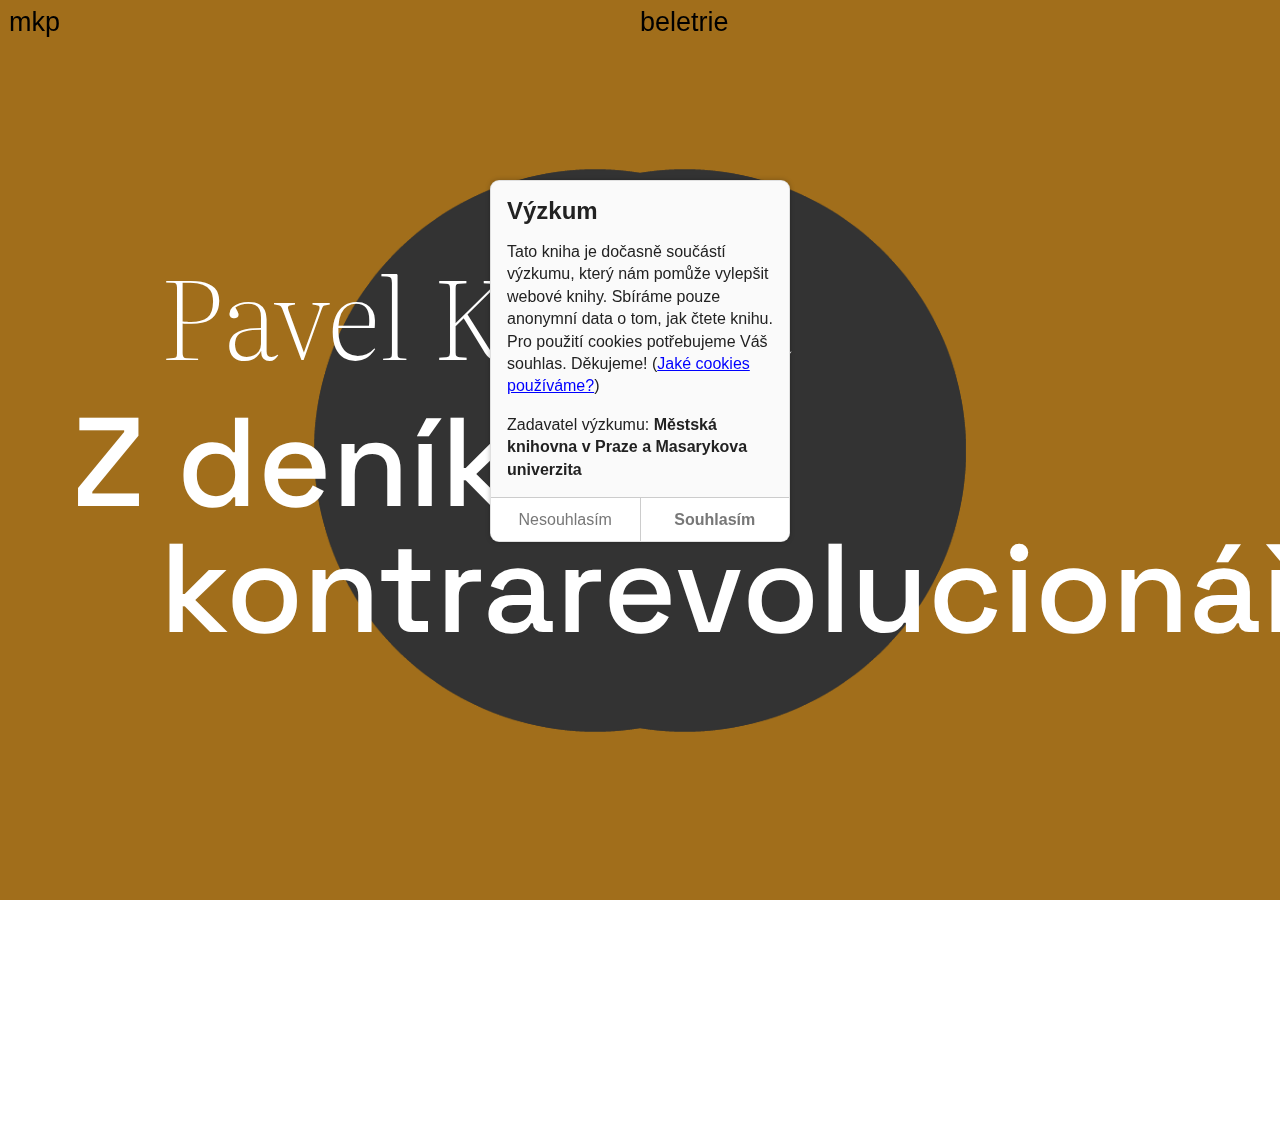
==== index.html @ 1602a60a "Deploying to docs from @ books-are-next/kohout-z-deniku-kontrarevolucionare-aneb-zivoty-od-tanku-k-t" ====
<!DOCTYPE html>
<html lang="cs">
  <head>
    <meta name="generator" content="Hugo 0.81.0">
    <meta charset="utf-8">
    <meta name="viewport" content="width=device-width, initial-scale=1.0, shrink-to-fit=no">
    <meta name="apple-mobile-web-app-title" content="">
    <meta name="apple-mobile-web-app-capable" content="yes">
    <title>Z deníku kontrarevolucionáře</title>
    <link rel="stylesheet" href="./style/style.min.css" media="screen" integrity="sha256-kLn3PZddR8vqDB7zKTFlNrX7m+rBBZsi0JDkwtU4c+U=">
    <meta name="nb-research" content="Tato kniha je dočasně součástí výzkumu, který nám pomůže vylepšit webové knihy. Sbíráme pouze anonymní data o tom, jak čtete knihu. Pro použití cookies potřebujeme Váš souhlas. Děkujeme! (<a href='https://www.mlp.cz/cz/o-knihovne/cisla-dokumenty-povinne-informace/povinne-dostupne-informace/cookies/'>Jaké cookies používáme?</a>)">
    <meta name="nb-research-orgs" content="Městská knihovna v Praze a Masarykova univerzita">
    <meta name="nb-research-ga" content="UA-187132260-1">
    <link rel="icon" type="image/x-icon" href="./assets/favicon.ico">
    <link rel="icon" type="image/png" sizes="16x16" href="./assets/favicon-16x16.png">
    <link rel="icon" type="image/png" sizes="32x32" href="./assets/favicon-32x32.png">
    <link rel="icon" type="image/png" sizes="48x48" href="./assets/favicon-48x48.png">
    <link rel="manifest" href="./assets/manifest.webmanifest">
    <meta name="mobile-web-app-capable" content="yes">
    <meta name="theme-color" content="#A86818">
    <meta name="application-name" content="Pavel Kohout: Z deníku kontrarevolucionáře">
    <link rel="apple-touch-icon" sizes="57x57" href="./assets/apple-touch-icon-57x57.png">
    <link rel="apple-touch-icon" sizes="60x60" href="./assets/apple-touch-icon-60x60.png">
    <link rel="apple-touch-icon" sizes="72x72" href="./assets/apple-touch-icon-72x72.png">
    <link rel="apple-touch-icon" sizes="76x76" href="./assets/apple-touch-icon-76x76.png">
    <link rel="apple-touch-icon" sizes="114x114" href="./assets/apple-touch-icon-114x114.png">
    <link rel="apple-touch-icon" sizes="120x120" href="./assets/apple-touch-icon-120x120.png">
    <link rel="apple-touch-icon" sizes="144x144" href="./assets/apple-touch-icon-144x144.png">
    <link rel="apple-touch-icon" sizes="152x152" href="./assets/apple-touch-icon-152x152.png">
    <link rel="apple-touch-icon" sizes="167x167" href="./assets/apple-touch-icon-167x167.png">
    <link rel="apple-touch-icon" sizes="180x180" href="./assets/apple-touch-icon-180x180.png">
    <link rel="apple-touch-icon" sizes="1024x1024" href="./assets/apple-touch-icon-1024x1024.png">
    <meta name="apple-mobile-web-app-capable" content="yes">
    <meta name="apple-mobile-web-app-status-bar-style" content="black-translucent">
    <meta name="apple-mobile-web-app-title" content="Z deníku kontrarevolucionáře">
    <meta property="og:title" content="Z deníku kontrarevolucionáře">
    <meta property="og:type" content="book">
    <meta property="og:book:author" content="Pavel Kohout">
    <meta property="twitter:title" content="Pavel Kohout: Z deníku kontrarevolucionáře">
    <meta property="og:image" content="./assets/cover-1200x620.png">
    <meta property="twitter:image" content="./assets/cover-1200x1200.png">
    <link rel="index" href="./index.html">
    <link rel="license" href="./license.html">
    <link rel="publication" href="./manifest.json" id="manifest">
    <link rel="about" href="about.html">
    <link rel="prev" href="./index.html">
    <link rel="next" href="./promo.html">
    <link rel="self" href="index.html">
    <meta name="nb-identifier" content="kohout-z-deniku-kontrarevolucionare-bdd4e72">
    <meta name="nb-role" content="cover">
  </head>
  <body class="content-prose nb-role-cover nb-custom-style" data-nb-words="7" data-nb-chars="51">
    <nav role="doc-toc">
      <ul class="plain section">
        <li><a href="z_deniku_kontrarevolucionare_005.html">Věnování</a></li>
        <li><a href="z_deniku_kontrarevolucionare_006.html">Citáty</a></li>
        <li><a href="z_deniku_kontrarevolucionare_007.html">Z deníku kontrarevolucionáře</a></li>
        <li><a href="z_deniku_kontrarevolucionare_008.html">Autor čtenáři</a>
          <ol class="headings-toc">
            <li><a href="z_deniku_kontrarevolucionare_008.html#i">I</a></li>
            <li><a href="z_deniku_kontrarevolucionare_008.html#ii">II</a></li>
            <li><a href="z_deniku_kontrarevolucionare_008.html#iii">III</a></li>
          </ol>
        </li>
        <li><a href="z_deniku_kontrarevolucionare_009.html">Ediční poznámka</a></li>
      </ul>
    </nav>
    <div id="ui-content">
    </div>
    <main><a id="chapter-start"></a>
      <div id="title-wrapper">
        <div id="title">
          <h2 class="author chunk" data-nb-ref-number="1" data-nb-words="2" data-nb-chars="12"><span class="idea" data-nb-ref-number="1" id="idea1" data-nb-words="2" data-nb-chars="12">Pavel Kohout</span></h2>
          <h1 class="title chunk" data-nb-ref-number="2" data-nb-words="3" data-nb-chars="28"><span class="idea" data-nb-ref-number="2" id="idea2" data-nb-words="3" data-nb-chars="28">Z deníku kontrarevolucionáře</span></h1>
        </div>
        <div class="wrapper">
          <div class="animation">
            <div class="circles anim-one"></div>
            <div class="circles anim-two"></div>
          </div>
        </div>
        <h3 class="publisher chunk" data-nb-ref-number="3" data-nb-words="1" data-nb-chars="3"><span class="idea" data-nb-ref-number="3" id="idea3" data-nb-words="1" data-nb-chars="3">mkp</span></h3>
        <h3 class="edition chunk" data-nb-ref-number="4" data-nb-words="1" data-nb-chars="8"><span class="idea" data-nb-ref-number="4" id="idea4" data-nb-words="1" data-nb-chars="8">beletrie</span></h3>
      </div>
      <a id="chapter-end"></a>
      <nav class="end-nav">
        <ul>
          <li><a href="./index.html#" rel="index">Titulní strana</a></li>
          <li><a href="./promo.html#chunk1" rel="next">Následující kapitola →</a></li>
        </ul>
      </nav>
    </main>
    <script type="text/javascript" src="./scripts/bundle.js" integrity="sha256-8ku8Tto9ylCLHYzfy93P/Ed4yA0buoeRfP9x6YWnpgQ="></script>
  </body>
</html>
---- style/style.min.css ----
@charset "UTF-8";@keyframes slide-from-left{0%{transform:translateX(-100px)}100%{transform:translateX(0)}}@keyframes pagination-slide-in{0%{transform:translateX(80px);opacity:0}100%{transform:translateX(0);opacity:1}}@keyframes pagination-slide-in-rev{0%{transform:translateX(-80px);opacity:0}100%{transform:translateX(0);opacity:1}}@keyframes slide-from-top{0%{transform:translateY(-100px)}100%{transform:translateY(0)}}@keyframes pulse-opacity{0%{opacity:.2}50%{opacity:.8}100%{opacity:.2}}@keyframes highlight{0%{background-color:var(--highlight-color)}100%{background-color:initial}}@keyframes fade-in{0%{opacity:0}100%{opacity:1}}@keyframes slide-up{0%{transform:translateY(30vh);opacity:0}100%{transform:translateY(0);opacity:1}}@keyframes pagination-bar-fade{0%{display:block;opacity:0}20%{display:block;opacity:.5}100%{display:block;opacity:0;display:none}}:root{--content-max-width:35rem;--content-margin-left:auto;--content-margin-right:auto;--content-font:Archivo, sans-serif;--heading-font:RightGrotesk, sans-serif;--heading-font-weight:normal;--base-font-size:18px;--font-size-ratio:1;--base-padding:16px;--small-padding:6px;--border-radius:6px;--border-radius-xl:9px;--ui-font:-apple-system, BlinkMacSystemFont, Segoe UI, Roboto, Helvetica, Arial, sans-serif, Apple Color Emoji, Segoe UI Emoji, Segoe UI Symbol;--ui-font-size:calc(16px * var(--font-size-ratio));font-size:calc(var(--base-font-size) * var(--font-size-ratio))}html{scroll-padding-top:100px}body{margin:0;background:var(--background);min-height:100vh}@media(min-width:990.1px){body.nb-controls-open{--margins:calc(
      100vw - 24rem - var(--content-max-width) - 2 * var(--base-padding)
    );--content-margin-left:calc(var(--margins) / 2);--content-margin-right:auto}}body>[role=doc-toc]{display:none}main select{font-size:1rem;-webkit-appearance:none}.emoji{font-family:sans-serif}.scrollable-wrapper{height:100%;overflow:hidden}.scrollable{height:100%;padding-bottom:2rem;box-sizing:border-box;overflow-y:auto}.auto-cols{display:grid;grid-template-columns:auto auto;grid-gap:30px;align-items:end}.svg-icon{width:1.5em;height:auto;vertical-align:bottom;fill:var(--ui-c-text-shade)}body{--background:white;--transparent-background:rgba(255, 255, 255, 0);--text-color:black;--accent-color:#0033f8;--highlight-color:yellow;--link:blue;--visited:purple;--ui-c-bg:#fff;--ui-c-bg-shade:#fafafa;--ui-c-soft:#ccc;--ui-c-medium:#aaa;--ui-c-text-shade:#777;--ui-c-text:#222;--ui-box-shadow-color:rgba(0, 0, 0, 0.1);--ui-box-shadow:0 0 5px rgba(0, 0, 0, 0.25);--ui-inset-shadow:inset 0 0 4px rgba(0, 0, 0, 0.3);--ui-c-warning:red;--soft-border-color:rgba(0, 0, 0, 0.1);--ui-c-shadow:rgba(0, 0, 0, 0.5)}@media(prefers-color-scheme:dark){body{--background:#333;--transparent-background:#33333300;--text-color:#eee;--accent-color:#53c3ff;--highlight-color:#9b3200;--link:aqua;--visited:pink;--ui-c-bg:#444;--ui-c-bg-shade:#555;--ui-c-soft:#666;--ui-c-medium:#777;--ui-c-text-shade:#ddd;--ui-c-text:#eee;--ui-box-shadow-color:rgba(0, 0, 0, 0.2);--ui-box-shadow:0 0 5px rgba(0, 0, 0, 0.7);--ui-inset-shadow:inset 0 0 4px rgba(0, 0, 0, 0.7);--ui-c-warning:red;--soft-border-color:rgba(255, 255, 255, 0.1);--ui-c-shadow:rgba(255, 255, 255, 0.5)}}body.nb-color-scheme-light{--background:white;--transparent-background:rgba(255, 255, 255, 0);--text-color:black;--accent-color:#0033f8;--highlight-color:yellow;--link:blue;--visited:purple;--ui-c-bg:#fff;--ui-c-bg-shade:#fafafa;--ui-c-soft:#ccc;--ui-c-medium:#aaa;--ui-c-text-shade:#777;--ui-c-text:#222;--ui-box-shadow-color:rgba(0, 0, 0, 0.1);--ui-box-shadow:0 0 5px rgba(0, 0, 0, 0.25);--ui-inset-shadow:inset 0 0 4px rgba(0, 0, 0, 0.3);--ui-c-warning:red;--soft-border-color:rgba(0, 0, 0, 0.1);--ui-c-shadow:rgba(0, 0, 0, 0.5)}body.nb-color-scheme-dark{--background:#333;--transparent-background:#33333300;--text-color:#eee;--accent-color:#53c3ff;--highlight-color:#9b3200;--link:aqua;--visited:pink;--ui-c-bg:#444;--ui-c-bg-shade:#555;--ui-c-soft:#666;--ui-c-medium:#777;--ui-c-text-shade:#ddd;--ui-c-text:#eee;--ui-box-shadow-color:rgba(0, 0, 0, 0.2);--ui-box-shadow:0 0 5px rgba(0, 0, 0, 0.7);--ui-inset-shadow:inset 0 0 4px rgba(0, 0, 0, 0.7);--ui-c-warning:red;--soft-border-color:rgba(255, 255, 255, 0.1);--ui-c-shadow:rgba(255, 255, 255, 0.5)}body.nb-color-scheme-sepia{--background:#eccfb3;--transparent-background:rgba(236, 207, 179, 0);--text-color:#614429;--accent-color:#9a4c2d;--highlight-color:yellow;--link:#753115;--visited:#66525e;--ui-c-bg:#ffe5d0;--ui-c-bg-shade:#f5d8bc;--ui-c-soft:#dcbfa3;--ui-c-medium:#ba9d81;--ui-c-text-shade:#a18468;--ui-c-text:#4a2d12;--ui-box-shadow-color:rgba(62, 32, 7, 0.25);--ui-box-shadow:0 0 5px rgba(62, 32, 7, 0.25);--ui-inset-shadow:inset 0 0 4px rgba(62, 32, 7, 0.3);--ui-c-warning:red;--soft-border-color:rgba(62, 32, 7, 0.1);--ui-c-shadow:rgba(62, 32, 7, 0.5)}body{color:var(--text-color);background:var(--background)}body :link{color:var(--link)}body :visited{color:var(--visited)}.content{margin:0 var(--content-margin-right)0 var(--content-margin-left);max-width:var(--content-max-width);padding:calc(var(--base-padding) * 2)var(--base-padding)}body.nb-paginated main .begin-nav a[rel=prev],body.nb-paginated main .begin-nav a[rel=next],body.nb-paginated main .end-nav a[rel=prev],body.nb-paginated main .end-nav a[rel=next]{text-indent:-9999px}body.nb-paginated main .begin-nav a[rel=prev]:focus,body.nb-paginated main .begin-nav a[rel=next]:focus,body.nb-paginated main .end-nav a[rel=prev]:focus,body.nb-paginated main .end-nav a[rel=next]:focus{text-indent:0}body.nb-paginated-back .content,body.nb-paginated-forward .content{overflow:hidden}body.nb-paginated-back .content .visible,body.nb-paginated-forward .content .visible{animation:pagination-slide-in .3s}body.nb-paginated-back .content .visible{animation:pagination-slide-in-rev .3s}.nb-cropped .chunk{visibility:hidden}.nb-cropped .visible{visibility:visible;will-change:transform,opacity}.nb-paginated .step-forward{animation:pagination-slide-in .3s}.nb-paginated .step-back{animation:pagination-slide-in-rev .3s}main .idea:target{animation:highlight 3s ease-in-out}main .idea:target+dd{animation:highlight 3s ease-in-out}main .highlighted{animation:highlight .8s ease-in-out;will-change:background-color}main #chunk1:target,main #chunk1.highlighted,main #idea1:target,main #idea1.highlighted{animation:none}main #chapter-end{margin-bottom:100vh}main .begin-nav,main .end-nav{padding:var(--base-padding)0 10vh}main .begin-nav ul,main .begin-nav li,main .end-nav ul,main .end-nav li{display:block;margin:0;padding:0;list-style-type:none}main .begin-nav a[rel=index],main .end-nav a[rel=index]{display:none}main .begin-nav a[rel=prev],main .begin-nav a[rel=next],main .end-nav a[rel=prev],main .end-nav a[rel=next]{display:block}main .begin-nav a[rel=next],main .end-nav a[rel=next]{padding-top:5vh;padding-bottom:5vh}main p,main blockquote,main dl,main fieldset,main figure,main ul,main ol,main table,main li,main dd,main dt,main td,main th,main figcaption{font-family:var(--content-font);line-height:1.5;font-size:1rem}main button,main input,main select{font-family:var(--ui-font);font-size:.8rem}main h1,main h2,main h3,main h4,main h5,main h6{font-family:var(--heading-font);font-weight:var(--heading-font-weight);line-height:1.1;margin:1.5rem 0 .125rem}main h1{font-size:2rem}main h2{font-size:1.5rem}main h3{font-size:1.25rem}main h4{font-size:1.125rem}main h5{text-transform:uppercase;font-weight:700;font-size:1rem}main h6{text-transform:uppercase;font-size:1rem}main h1.hidden-title{display:none}main p,main blockquote,main dl,main ul,main ol{margin:0 0 .5rem}main table,main fieldset,main figure{margin:0 0 1rem}main ul,main ol{padding-left:1.125rem}main hr{margin:3rem 0;border:1px solid}main .button,main button{border:1px solid var(--ui-c-medium);background:var(--ui-c-soft);border-radius:var(--border-radius)}main img{max-width:100%}main .footnotes{display:none}main sup[id^=fnref]{vertical-align:baseline}main sup[id^=fnref]+sup[id^=fnref]::before{content:", ";vertical-align:baseline;font-family:var(--ui-font);font-size:.8rem;position:relative;top:-.3em;line-height:1}main sup[id^=fnref] a.footnote-ref{font-family:var(--ui-font);font-weight:700;text-indent:0;color:var(--ui-c-text-shade);vertical-align:baseline;padding:.5em .75em .4em;margin:0 -.75em;border-radius:.5em;line-height:1;text-decoration:none;font-size:.8em;position:relative;top:-.3em;color:var(--accent-color);overflow:hidden;white-space:nowrap}@media(hover){main sup[id^=fnref] a.footnote-ref:hover{background:var(--accent-color);color:var(--background)}}:root{--annotation-margin-top:-0.8em;--annotation-color:black;--annotation-highlight:#ffa}main .annotation,.footnote-content .annotation,.annotation-styles .annotation{display:inline;padding:.1rem .125rem;margin:0 -.125rem;color:var(--annotation-color);background:var(--annotation-highlight);border-radius:3px}main .annotation__head,.footnote-content .annotation__head,.annotation-styles .annotation__head{color:inherit;content:"‼️";background:0 0;font-size:.8em;position:absolute;opacity:.7;line-height:1;border-radius:4px 4px 0 0;cursor:pointer;margin:var(--annotation-margin-top)0 0 -.7rem;padding:.5rem;text-indent:0;font-style:normal;transition:transform .2s ease-out;will-change:transform}@media(hover){main .annotation__head:hover,.footnote-content .annotation__head:hover,.annotation-styles .annotation__head:hover{transform:scale(1.2)}}main .annotation__head::after,.footnote-content .annotation__head::after,.annotation-styles .annotation__head::after{content:attr(data-note);font-size:.8em;margin:-.1rem 0 0 .1rem;position:absolute;white-space:nowrap}.nb-ui-big-title{font-size:calc(1.5 * var(--ui-font-size));margin:calc(var(--base-padding)/2)0}.nb-ui-title{font-size:var(--ui-font-size);font-weight:600}.nb-ui-blank{font-style:italic;color:var(--ui-c-medium)}.nb-ui-note{font-size:calc(.8 * var(--ui-font-size));margin-bottom:0}.dot-select{opacity:.7;cursor:pointer}.dot-select.dot-selected{opacity:1}.button-zero-bar{height:0;margin:-1rem .5rem 1rem}.button-zero-bar--bottom{margin-bottom:3rem}.button-zero-bar--single-button{display:flex;flex-direction:row-reverse}.button-zero-bar--two-buttons{display:grid;grid-template-columns:2rem 1fr 2rem;align-items:start}.button-zero-bar--two-buttons .round-button:last-child{grid-column:3}.round-button{display:block;width:2rem;height:2rem;border-radius:1.5rem;border:none;cursor:pointer;color:var(--ui-c-bg);background-color:var(--accent-color);box-shadow:2px 2px 5px rgba(0,0,0,.2);transition:.3s ease-in;will-change:box-shadow,transform}.round-button .svg-icon{width:1.25rem;fill:var(--ui-c-bg)}@media(hover){.round-button:hover{transform:translateY(-3px);box-shadow:4px 4px 5px rgba(0,0,0,.4)}}.round-button--warning{background-color:var(--ui-c-warning)}.nb-annotations{font-family:var(--ui-font);font-size:var(--ui-font-size)}.nb-annotations .annotation-buttons{position:fixed;top:0;left:0;right:0;z-index:5001;will-change:transform;animation:slide-from-top .2s ease-out}.nb-annotations .annotation-buttons .button-wrapper{padding:calc(var(--base-padding)/2);text-align:center}.nb-annotations .annotation-buttons .action-button,.nb-annotations .annotation-buttons .style-button{display:inline-block;margin-right:calc(var(--base-padding)/2);margin-bottom:calc(var(--base-padding)/2);position:relative;cursor:pointer;transform-origin:50% 50%;transition:.2s ease-in;will-change:transform;text-align:center;width:2.5rem;height:2.5rem;line-height:2.5rem;font-size:1.5rem;box-sizing:border-box;border:1px solid var(--ui-c-soft);font-family:var(--content-font);vertical-align:top;font-weight:700;color:var(--ui-c-text);background:var(--ui-c-bg);box-shadow:var(--ui-box-shadow);border-radius:var(--border-radius)}@media(hover){.nb-annotations .annotation-buttons .action-button:hover,.nb-annotations .annotation-buttons .style-button:hover{transform:scale(1.1)}}.nb-annotations .annotation-buttons .action-button:last-child,.nb-annotations .annotation-buttons .style-button:last-child{margin-right:0}.nb-annotations .annotation-buttons .style-button{color:var(--annotation-color);background:var(--annotation-highlight)}.nb-annotations .annotation-buttons.annotation-buttons--new .quick-note::after{content:"…";position:absolute;right:0;bottom:0;left:0;font-size:80%;line-height:1.4rem;opacity:.3;text-align:center}.nb-annotations .annotation-detail{position:fixed;left:calc(var(--base-padding)/2);bottom:calc(var(--base-padding)/2);right:calc(var(--base-padding)/2);z-index:1501;box-sizing:border-box}@media screen and (min-width:432px){.nb-annotations .annotation-buttons .button-wrapper{text-align:left}.nb-annotations .annotation-detail{right:auto;min-width:24rem}}.nb-annotations .annotation-detail__note{min-height:4rem;padding:.5rem;background:var(--ui-c-bg);border-radius:var(--border-radius);box-shadow:var(--ui-inset-shadow);max-height:6rem;overflow-x:hidden;overflow-y:auto}.nb-annotations .annotation-detail__tools{display:flex;flex-direction:row-reverse;padding:.5rem;background:var(--ui-c-bg-shade)}.nb-annotations .annotation-detail__close,.nb-annotations .annotation-detail__destroy{font-size:1.5rem;width:2rem;text-indent:9999px;border:none;background-color:initial;background-position:100%;background-repeat:no-repeat;background-size:contain;white-space:nowrap;box-sizing:border-box;overflow:hidden;cursor:pointer;transition:.2s ease-in;will-change:transform;transform-origin:50% 50%}@media(hover){.nb-annotations .annotation-detail__close:hover,.nb-annotations .annotation-detail__destroy:hover{transform:scale(1.1)}}.nb-annotations .annotation-detail__close{margin-left:auto;background-image:url("data:image/svg+xml;utf8,<svg xmlns='http://www.w3.org/2000/svg' width='24' height='24' viewBox='0 0 24 24'><path fill='none' d='M0 0h24v24H0V0z'/><path d='M12 2C6.48 2 2 6.48 2 12s4.48 10 10 10 10-4.48 10-10S17.52 2 12 2zm0 18c-4.41 0-8-3.59-8-8s3.59-8 8-8 8 3.59 8 8-3.59 8-8 8zm4.59-12.42L10 14.17l-2.59-2.58L6 13l4 4 8-8z' fill='green' /></svg>")}.nb-annotations .annotation-detail__destroy{color:var(--ui-c-warning);background-position:0;background-image:url("data:image/svg+xml;utf8,%3Csvg viewBox=%224 0 16 24%22 width=%2224%22 height=%2224%22 xmlns=%22http://www.w3.org/2000/svg%22%3E%3Cpath d=%22M19 4H15.5l-1-1h-5l-1 1H5V6H19V4zM5.979 7.967 6 19c0 1.1.9 2 2 2h8C17.1 21 18 20.1 18 19L17.979 7.967h-12z%22 fill=%22red%22/%3E%3C/svg%3E")}.nb-desk{font-family:var(--ui-font);padding:var(--base-padding)calc(2 * var(--base-padding));overflow-y:auto}@media screen and (max-width:400px){.nb-desk{padding:var(--base-padding)}}.nb-desk .nb-desk__show-all-toggle{display:block;padding:calc(var(--base-padding)/2)0;text-align:right}.nb-desk h2{margin:0 0 calc(var(--ui-font-size)/2)}.nb-desk .nb-desk__chapter .desk__list{max-width:35rem;margin-bottom:1rem}.nb-desk .nb-desk__chapter .desk__list__detail{margin-bottom:1rem}.nb-desk .nb-desk__chapter .desk__notes{margin-bottom:1rem}.nb-desk .nb-desk__chapter .title-bar{grid-column:1/-1;padding:calc(var(--base-padding)/2)0;cursor:pointer;font-weight:700}.nb-desk .nb-desk__chapter .title-bar.title-bar--collapsed{border-bottom:1px solid var(--ui-c-soft)}.nb-desk .nb-desk__count{display:inline-block;font-size:70%;background:var(--ui-c-bg-shade);padding:3px 5px;margin-left:calc(var(--base-padding)/2);border-radius:var(--ui-font-size)}.nb-desk .desk__content-box{box-shadow:var(--ui-box-shadow);margin-bottom:var(--base-padding);border-radius:var(--border-radius-xl)}.nb-desk .desk__content-box--editing{box-shadow:var(--ui-inset-shadow)}.nb-desk .desk__content-box__buttons{height:1rem;margin-bottom:2rem}.nb-desk .desk__annotation{position:relative;margin-bottom:1rem}.nb-desk .desk__annotation--box{padding:calc(var(--base-padding)/2);box-shadow:var(--ui-box-shadow);border-radius:var(--border-radius)}.nb-desk .desk-annotation-wrapper{font-family:var(--content-font);color:var(--ui-c-text-shade)}.nb-desk .annotation__head{display:none}.nb-desk .annotation__symbol{display:block;margin-top:-.25em;font-family:var(--content-font);padding-bottom:.25em}.nb-desk .annotation__name{font-family:var(--ui-font);padding-left:.25em}.nb-desk .annotation{display:inline;padding:.1rem .125rem;margin:0 -.125rem;border-radius:3px;background-color:var(--ui-c-bg-shade)}.nb-desk .annotation[data-hl=this]{color:var(--annotation-color);background:var(--annotation-highlight)}.nb-desk .desk__note-wrapper{padding:calc(var(--base-padding)/2);box-shadow:var(--ui-box-shadow);border-radius:var(--border-radius)}.nb-desk .desk__note-editor{box-shadow:var(--ui-inset-shadow);border-radius:var(--border-radius)}.nb-desk .desk__note-editor__input{border:none;padding:calc(var(--base-padding)/2);border-radius:var(--border-radius);min-height:4rem;box-sizing:border-box}.desk__annotation__note{font-family:calc(var(--ui-font-size) * .8);border-top:1px solid var(--accent-color);padding-top:calc(var(--base-padding)/2);margin-top:calc(var(--base-padding)/2)}.nb-navigation nav{font-size:var(--ui-font-size)}.nb-navigation nav .nav-bar{--height:6px;display:block;position:fixed;left:var(--base-padding);bottom:0;width:calc(100vw - 2 * var(--base-padding));border-right:1px solid var(--ui-c-shadow);height:var(--height);margin:0;list-style-type:none;box-sizing:border-box}.nb-navigation nav .nav-bar .nav-bar__overlay{position:absolute;bottom:0;left:0;width:100%;height:30px;background:linear-gradient(to bottom,var(--transparent-background) 0%,var(--background) 100%)}.nb-navigation nav .nav-bar .chapter{display:block;border-left:1px solid var(--ui-c-shadow);list-style-type:none;position:absolute;top:0;z-index:1011;height:var(--height);margin:0;box-sizing:border-box;white-space:nowrap;overflow:hidden}.nb-navigation nav .nav-bar .info{visibility:hidden}.nb-navigation nav .nav-bar .pointer{display:block;list-style-type:none;position:absolute;bottom:0;left:0;height:2px;width:0;z-index:1010;background:var(--accent-color)}.nb-navigation nav .top-bar{display:none;font-family:var(--content-font);font-size:var(--ui-font-size);position:absolute;top:0;left:0;right:0;overflow:hidden}.nb-navigation nav .top-bar p.info{font-family:var(--heading-font);font-weight:var(--heading-font-weight);max-width:var(--content-max-width);padding:calc(var(--base-padding))var(--base-padding);margin:0 var(--content-margin-right)0 var(--content-margin-left)}.nb-navigation nav .top-bar p.info a{color:var(--text-color);text-decoration:none}.nb-navigation nav .top-bar p.info .chapter{display:none}.nb-navigation nav .top-bar .fixed p.info .chapter{display:inline-block}.nb-navigation nav .next,.nb-navigation nav .prev{display:none}.nb-navigation nav .button-navigation{pointer-events:none}.nb-navigation nav .button-navigation .back-button,.nb-navigation nav .button-navigation .forward-button{pointer-events:none;position:fixed;opacity:.25;z-index:900;left:2px;top:25vh;line-height:25vh;text-align:center;width:calc(5vw + 24px);height:50vh}.nb-navigation nav .button-navigation .forward-button{left:auto;right:2px}@media screen and (max-width:990px){.nb-navigation nav .button-navigation .back-button{text-align:left}.nb-navigation nav .button-navigation .forward-button{text-align:right}}@media screen and (max-width:432px){.nb-navigation nav .button-navigation .back-button svg{margin-left:-.5em}.nb-navigation nav .button-navigation .forward-button svg{margin-right:-.5em}}.nb-role-cover .nb-navigation nav .button-navigation .back-button,.nb-role-break .nb-navigation nav .button-navigation .back-button{display:none}.nb-role-cover .nb-navigation nav .button-navigation .forward-button,.nb-role-break .nb-navigation nav .button-navigation .forward-button{top:0;left:0;right:0;width:100vw;height:100vh}.nb-role-cover .nb-navigation nav .button-navigation .forward-button svg,.nb-role-break .nb-navigation nav .button-navigation .forward-button svg{display:none}.nb-role-break .nb-navigation nav .button-navigation .back-button svg,.nb-role-break .nb-navigation nav .button-navigation .forward-button svg{display:none}.nb-progress{font-family:var(--ui-font);font-size:var(--ui-font-size)}.nb-progress .current-position{z-index:1020;border:none;background:0 0;display:block;font-size:calc(var(--ui-font-size) * .8);font-family:var(--ui-font);text-align:right}.nb-progress .current-position--display{position:fixed;right:0;bottom:0;margin:0;padding:8px calc(var(--base-padding) - 1px);opacity:.5;pointer-events:none}.nb-progress .current-position--config{display:flex;text-align:left}.nb-progress .current-position--config label{display:block;margin-right:1rem;text-indent:-1rem;padding-left:1rem}.nb-progress .progress--collapsed{margin:0 0 var(--base-padding)var(--base-padding);float:right}.nb-progress.turn-to{margin:var(--ui-font-size)0;padding-bottom:var(--ui-font-size);border:1px solid var(--ui-c-soft);border-radius:var(--border-radius);padding:var(--base-padding)}.nb-progress.turn-to h3{margin-top:0}.nb-progress.turn-to .progress{display:flex}.nb-progress.turn-to select{max-width:100%;font-size:1rem;padding:0 .25rem}.nb-progress .progress__idea,.nb-progress .progress__chapter{display:block;font-family:var(--ui-font);flex-grow:0;flex-shrink:1;padding-right:.5rem}.nb-progress .progress__chapter{max-width:40%}.nb-seq-return{font-family:var(--ui-font);font-size:var(--ui-font-size);position:fixed;bottom:calc(1.75 * var(--base-padding));right:var(--base-padding);max-width:calc(100vw - 2 * var(--base-padding));animation:slide-up .2s ease-out;z-index:4000;min-height:1.5rem}.nb-seq-return .seq-text{padding:calc(var(--base-padding)/2)}.nb-seq-return .seq-return-toggle{font-family:var(--ui-font);display:block;min-width:1.5rem;height:1.5rem;line-height:1.5rem;text-align:center;float:right;padding:.25rem;cursor:pointer;opacity:.5}@media(hover){.nb-seq-return .seq-return-toggle:hover{opacity:1}}.nb-seq-return .seq-return{margin:0 auto;background:var(--ui-c-bg-shade);border:1px solid var(--ui-c-soft);border-radius:var(--border-radius-xl);overflow:hidden;box-shadow:var(--ui-box-shadow)}.nb-seq-return p,.nb-seq-return .seq-buttons a{font-size:calc(var(--ui-font-size) * .8);padding:calc(var(--base-padding)/2);margin:0;line-height:1.4;cursor:pointer}.nb-seq-return .close{float:right;padding:calc(var(--base-padding)/2);cursor:pointer}.nb-seq-return .seq-buttons{display:flex;border-top:1px solid var(--ui-c-soft)}.nb-seq-return .seq-buttons:first-child{border:none}.nb-seq-return .seq-buttons a{background:var(--ui-c-bg);white-space:nowrap;border:solid var(--ui-c-soft);border-width:0 1px 0 0;flex:1 1;text-align:center;text-decoration:none;color:var(--ui-c-text-shade)}.nb-seq-return .seq-buttons a:last-child{border-right:0}.nb-peeks{font-family:var(--ui-font);font-size:var(--ui-font-size);position:fixed;z-index:1205;bottom:0;left:0;right:0}.nb-peeks .peeks{max-height:60vh;margin:0 var(--content-margin-right)0 var(--content-margin-left);max-width:calc(var(--content-max-width) + 2 * var(--base-padding))}.nb-peeks .peeks .peek{position:relative;box-sizing:border-box;border:1px solid var(--ui-c-soft);border-radius:var(--border-radius)var(--border-radius)0 0;box-shadow:var(--ui-box-shadow);overflow:hidden;transition:bottom .2s ease-out;animation:slide-up .2s ease-out;display:none}.nb-peeks .peeks .peek .peek-content{padding:4rem 1rem 2rem;max-height:calc(60vh - 6rem);background:var(--ui-c-bg);overflow-y:scroll;-webkit-overflow-scrolling:touch}.nb-peeks .peeks .peek .peek-head{position:absolute;display:flex;top:0;left:0;right:0;height:2rem;line-height:2rem;text-align:left;border-bottom:1px solid var(--ui-c-soft);z-index:1210}.nb-peeks .peeks .peek .peek-head .peek-info{flex-grow:1;padding:0 var(--base-padding)}.nb-peeks .peeks .peek .peek-head .peek-info p{margin:0;line-height:2rem}.nb-peeks .peeks .peek .peek-head .peek-close{display:block;width:3rem;height:2rem;font-size:var(--ui-font-size);border:none;color:var(--ui-c-text);background:0 0;cursor:pointer;text-align:center}.nb-peeks .peeks .peek:nth-last-child(3),.nb-peeks .peeks .peek:nth-last-child(2){display:block;height:2vh;margin-bottom:-1vh;background:var(--ui-c-bg-shade)}.nb-peeks .peeks .peek:nth-last-child(3) .peek-head,.nb-peeks .peeks .peek:nth-last-child(3) .peek-content,.nb-peeks .peeks .peek:nth-last-child(2) .peek-head,.nb-peeks .peeks .peek:nth-last-child(2) .peek-content{display:none}.nb-peeks .peeks .peek:last-child{display:block;height:auto;margin-bottom:0}.nb-peeks .peeks .footnote-backref{display:none}.nb-toc{padding-bottom:calc(4 * var(--base-padding))}@media screen and (max-width:400px){.nb-toc{padding:var(--base-padding)}}.nb-toc h1{padding:var(--base-padding)calc(2 * var(--base-padding))}.nb-toc ul,.nb-toc ol{font-size:1rem;font-family:var(--content-font);padding:0;border:solid var(--ui-c-soft);border-width:1px 0}.nb-toc ul li,.nb-toc ol li{padding:.5rem var(--base-padding).5rem calc(2 * var(--base-padding));border-bottom:1px solid var(--ui-c-soft)}.nb-toc ul li:last-child,.nb-toc ol li:last-child{border-bottom:none}.nb-toc ul ul,.nb-toc ul ol,.nb-toc ol ul,.nb-toc ol ol{margin:.5rem calc(-1 * var(--base-padding))0 0;padding-left:2rem;border-width:1px 0 0}.nb-toc ul ul li,.nb-toc ul ol li,.nb-toc ol ul li,.nb-toc ol ol li{padding-left:0}.nb-toc ul ul li:last-child,.nb-toc ul ol li:last-child,.nb-toc ol ul li:last-child,.nb-toc ol ol li:last-child{padding-bottom:0}.nb-toc ul{padding-left:0}.nb-toc ul>li{list-style-type:none}.nb-toc .current-chapter{color:var(--accent-color)}.nb-toc .toggle{display:block;float:right;cursor:pointer;margin-top:-.1rem;padding:0;border:none;background:0 0;color:var(--ui-c-text);font-size:1rem;clear:both}.nb-toc li.folded ol,.nb-toc li.folded ul{display:none}.nb-toc-other{font-size:1rem;padding:0 calc(2 * var(--base-padding))var(--base-padding)}.nb-toc a,.nb-toc-other a{font-weight:700;color:var(--text-color);text-decoration:none}@media(hover){.nb-toc a:hover,.nb-toc-other a:hover{text-decoration:underline}}.nb-toc .headings-toc a,.nb-toc-other .headings-toc a{font-weight:400}.nb-toc-other{font-family:var(--content-font)}.nb-controls{font-family:var(--ui-font);font-size:var(--ui-font-size);color:var(--ui-c-text)}.nb-controls .button{color:var(--accent-color);padding:var(--small-padding);font-size:calc(var(--ui-font-size) * .9);box-shadow:var(--ui-box-shadow);border:none;border-radius:var(--border-radius);background:var(--ui-c-bg);line-height:1.6;cursor:pointer}.nb-controls .button.button-primary{color:var(--ui-c-bg);background-color:var(--accent-color)}.nb-controls .button.button-primary .svg-icon{fill:var(--ui-c-bg)}.nb-controls .icon-link{font-size:var(--ui-font-size);font-weight:400;cursor:pointer;color:var(--accent-color);margin:0 1rem;white-space:nowrap;line-height:1.5}.nb-controls .icon-link svg{fill:var(--accent-color)}@media(hover){.nb-controls .icon-link:hover{text-decoration:none}}.nb-controls .controls-launcher{display:flex;position:fixed;top:0;right:0;z-index:2000;cursor:pointer}.nb-controls .controls-launcher div{display:none}@media(hover){.nb-controls .controls-launcher div{display:block;opacity:0}.nb-controls .controls-launcher:hover div{opacity:.25}}.nb-controls .controls-launcher div{height:48px;line-height:48px;margin-left:var(--base-padding);padding-left:var(--base-padding);padding-right:var(--base-padding);text-align:right}.nb-controls .controls-launcher div:last-child{opacity:.5;display:block}@media(hover){.nb-controls .controls-launcher div:hover{opacity:1}}.nb-controls .controls-launcher div .svg-icon{vertical-align:middle}.nb-controls .control{display:grid;grid-template-rows:calc(3 * var(--ui-font-size))1fr;height:100%;position:fixed;z-index:5000;top:0;right:0;bottom:0;background:var(--ui-c-bg);width:24rem;max-width:100vw;box-sizing:border-box;box-shadow:var(--ui-box-shadow);transition:top .2s ease-out;animation:slide-from-top .2s ease-out;font-size:var(--ui-font-size)}@media(max-width:990px){.nb-controls .control{left:0;width:auto}}.nb-controls .control .control-bar{display:flex;grid-row:1;width:24rem;max-width:100vw;box-shadow:rgba(0,0,0,.3)-3px 0 4px inset;background:var(--ui-c-bg-shade);overflow:hidden}@media(max-width:990px){.nb-controls .control .control-bar{width:100vw}}.nb-controls .control .control-bar .tab{display:block;height:100%;flex-grow:1;min-width:0;padding:0 var(--base-padding);line-height:3.5;box-sizing:border-box;font-size:calc(var(--ui-font-size) * .9);cursor:pointer;text-overflow:ellipsis;text-align:center;white-space:nowrap;overflow:hidden}.nb-controls .control .control-bar .tab--selected{box-shadow:var(--ui-box-shadow);background:var(--ui-c-bg);color:var(--accent-color)}.nb-controls .control .control-bar .close{display:block;position:relative;box-sizing:border-box;width:calc(var(--ui-font-size) * 3);cursor:pointer}.nb-controls .control .control-bar .close span{display:block;position:absolute;top:calc(var(--base-padding)/2);right:calc(var(--base-padding)/2);bottom:calc(var(--base-padding)/2);left:calc(var(--base-padding)/2);padding:calc(var(--base-padding)/4);box-shadow:var(--ui-box-shadow);border-radius:var(--border-radius);background:var(--ui-c-bg);text-align:center;line-height:var(--ui-font-size)}.nb-controls .control .control-bar .close svg{display:block;width:100%;fill:var(--ui-c-text)}.nb-controls .control .control__opened{grid-row:2;display:flex;flex-direction:column;position:relative;box-sizing:border-box;overflow:hidden}.nb-controls .control .control__details{display:flex;align-self:end;z-index:1;width:100%;box-sizing:border-box;box-shadow:0 0 40px var(--ui-c-bg),0 0 40px var(--ui-c-bg),0 0 40px var(--ui-c-bg);background:var(--ui-c-bg);padding:calc(var(--base-padding) * 2);font-size:calc(var(--ui-font-size) * .8)}.nb-controls .control .control__details.show-tips{padding-bottom:0}.nb-controls .control .control__details>div{flex:1;margin-right:var(--ui-font-size)}.nb-controls .control .control__details>div:last-child{margin-right:0}.nb-controls .control .control__details p{margin:0}.nb-controls .control .control__details h3{font-size:calc(var(--ui-font-size) * .8);margin:0}.nb-options{font-size:var(--ui-font-size)}.nb-options .explanation{margin-top:-.5rem;font-size:calc(var(--ui-font-size) * .8);grid-column:1/-1}.nb-options .options-wrapper{display:grid;grid-gap:var(--base-padding);margin:var(--base-padding)calc(2 * var(--base-padding))}@media screen and (max-width:400px){.nb-options .options-wrapper{margin:var(--base-padding)}}.nb-options .cell__title{margin-bottom:calc(var(--ui-font-size)/2)}.nb-options .color-scheme-select{display:grid;grid-template-columns:repeat(4,auto);gap:var(--ui-font-size)}.nb-options .font-size-slider{font-size:24px;line-height:36px;box-sizing:border-box;position:fixed;left:50%;top:50%;width:320px;margin-left:-160px;margin-top:-33vh;background:var(--ui-c-bg);border:1px solid var(--ui-c-soft);padding:24px;border-radius:var(--border-radius);box-shadow:var(--ui-box-shadow);z-index:1;display:none}.nb-options .font-size-slider .enlarge-font-size,.nb-options .font-size-slider .shrink-font-size{color:var(--ui-c-text);vertical-align:top}.nb-options .font-size-slider .enlarge-font-size{font-size:32px;line-height:28px;width:38px;height:38px}.nb-options .font-size-slider .shrink-font-size{font-size:16px;line-height:22px;width:38px;height:38px}.nb-options .font-size-slider .set-font-size{margin:0 24px}.nb-options .font-size-slider.font-size-slider--show{display:block}.nb-options .font-size-slider .font-size-slider__close{display:block;position:relative;z-index:1;float:right;margin:-24px -24px -24px 12px;padding:var(--base-padding);cursor:pointer}.nb-options .font-size-slider p{font-size:24px;line-height:36px;margin:12px 0;text-align:center;clear:right}.nb-options .font-size-slider small,.nb-options .font-size-slider input,.nb-options .font-size-slider big{margin:0 12px 0 0;line-height:24px}.nb-options .font-size-slider big,.nb-options .font-size-slider small{display:inline-block;line-height:24px}.nb-options .font-size-slider .val{font-weight:400;color:var(--ui-c-medium)}.nb-options .annotation-styles .styles{line-height:2}.nb-options .annotation-styles .style{display:inline-block;padding:0 var(--small-padding);margin:0 var(--small-padding)var(--small-padding)0;border:1px solid transparent;border-radius:var(--border-radius);box-shadow:var(--ui-box-shadow);color:#000;cursor:pointer}.nb-options .annotation-styles .style.style-edited{border:1px solid var(--accent-color)}.nb-options .annotation-styles .style .quick{padding-left:.5em;opacity:.5}.nb-options .annotation-styles .style-editor{box-shadow:var(--ui-inset-shadow);padding:var(--base-padding);border-radius:var(--border-radius)}.nb-options .annotation-styles .style-editor input{font-size:var(--ui-font-size);line-height:var(--ui-font-size);height:var(--ui-font-size);padding:var(--small-padding);display:inline-block;vertical-align:top}.nb-options .annotation-styles .style-editor .color-select{display:flex;height:42px;line-height:42px;cursor:pointer;border:1px solid var(--ui-c-soft);border-radius:var(--border-radius);margin:var(--base-padding)0}.nb-options .annotation-styles .style-editor .color-select div{flex:1;text-align:center}.nb-onboarding .onboarding-opener{z-index:1;position:fixed;top:60px;right:var(--base-padding);box-sizing:border-box;margin-left:var(--base-padding);border:1px solid var(--soft-border-color);box-shadow:var(--ui-box-shadow);border-radius:var(--border-radius-xl);font-family:var(--ui-font);font-size:calc(var(--ui-font-size) * .9);line-height:1.4}.nb-onboarding .onboarding-opener .onboarding-opener-bubble{position:relative;margin:0 0 0 auto;max-width:14rem;background:var(--ui-c-bg-shade);color:var(--text-color);border-radius:var(--border-radius-xl)}.nb-onboarding .onboarding-opener .onboarding-opener-bubble:after{content:"";position:absolute;top:-8px;right:var(--border-radius-xl);background-color:var(--ui-c-bg-shade);box-shadow:3px -3px 2px 0 var(--ui-box-shadow-color);content:" ";display:block;height:16px;width:16px;transform:rotate(-45deg)}.nb-onboarding .onboarding-opener .onboarding-opener-bubble .onboarding-opener-intro{padding:var(--base-padding)}.nb-onboarding .onboarding-opener .onboarding-opener-bubble .onboarding-opener-close{cursor:pointer;float:right;padding:var(--base-padding);margin:calc(-1.5 * var(--base-padding))calc(-1.5 * var(--base-padding))0 0;text-align:right;color:var(--text-color)}.nb-onboarding .onboarding-opener .onboarding-opener-bubble .onboarding-opener-open{display:block;text-align:right;margin-top:var(--base-padding);text-decoration:underline}.nb-onboarding .onboarding-opener .buttons{display:flex;border-top:1px solid var(--ui-c-soft);overflow:hidden;border-radius:0 0 var(--border-radius-xl)var(--border-radius-xl)}.nb-onboarding .onboarding-opener .buttons a{padding:calc(var(--base-padding)/2);margin:0;line-height:1.4;cursor:pointer}.nb-onboarding .onboarding-opener .buttons:first-child{border:none}.nb-onboarding .onboarding-opener .buttons a{background:var(--ui-c-bg);white-space:nowrap;border:solid var(--ui-c-soft);border-width:0 1px 0 0;flex:1 1;text-align:center;text-decoration:none;color:var(--ui-c-text-shade)}.nb-onboarding .onboarding-opener .buttons a:last-child{border-right:0}.nb-onboarding .onboarding-overlay{position:fixed;top:0;bottom:0;left:0;right:0;background:var(--ui-c-bg-shade);opacity:.75;-webkit-backdrop-filter:blur(10px);backdrop-filter:blur(10px);z-index:6000}.nb-onboarding .onboarding{font-family:var(--ui-font);font-size:var(--ui-font-size);z-index:6000;position:fixed;top:var(--base-padding);bottom:var(--base-padding);left:var(--base-padding);right:var(--base-padding);border-radius:var(--border-radius-xl);background:var(--ui-c-bg);padding:var(--base-padding);overflow:auto;animation:fade-in .4s ease-in}@media only screen and (min-width:760px){.nb-onboarding .onboarding{bottom:25vh;left:50%;top:auto;right:auto;width:20rem;margin-left:-10rem}}.nb-onboarding h2{margin:0;align-self:end}.nb-onboarding .onboarding__card{display:grid;height:100%;grid-template-rows:1fr 2fr 1fr;align-items:center;grid-gap:var(--base-padding);max-width:calc(16 * var(--ui-font-size));margin:0 auto}.nb-onboarding .onboarding__card svg{display:block;width:100%}@media only screen and (min-width:760px){.nb-onboarding .onboarding__card{height:auto}}.nb-onboarding .onboarding__content{display:grid;grid-template-columns:1fr 2fr;align-items:start;grid-gap:var(--base-padding)}@media only screen and (min-aspect-ratio:3/2) and (max-width:700px){.nb-onboarding .onboarding__card{max-width:none}.nb-onboarding .onboarding__content{display:block;height:calc(4 * var(--ui-font-size))}.nb-onboarding svg{float:left;width:10vw;margin-right:var(--base-padding)}}.nb-onboarding .onboarding__controls{align-self:end}.nb-onboarding .tip p:first-child{margin-top:0}.nb-onboarding .close{display:block;float:right;font-size:var(--ui-font-size);padding:var(--base-padding);margin:calc(-1.5 * var(--base-padding))calc(-1.5 * var(--base-padding))0 -2rem;border:none;background:0 0;cursor:pointer;text-align:right}.nb-onboarding .close svg{width:calc(2 * var(--ui-font-size))}.nb-onboarding .onboarding__controls__button,.nb-onboarding .onboarding__controls__back-button{line-height:calc(3.5 * var(--ui-font-size));height:calc(3.5 * var(--ui-font-size));cursor:pointer;user-select:none}.nb-onboarding .onboarding__controls__back-button{float:left;color:#9a4663;font-size:calc(2 * var(--ui-font-size))}.nb-onboarding .onboarding__controls__button{width:calc(9.5 * var(--ui-font-size));margin:0 auto;border-radius:var(--border-radius);background:#9a4663;color:#fff6de;text-align:center}.nb-onboarding .dots{user-select:none;margin:var(--base-padding)auto 0;text-align:center}.nb-onboarding .dots span{color:#9a4663;line-height:10px;display:inline-block;height:10px;opacity:.5;transform:scale(.5);transition:transform .3s ease-out;will-change:transform;margin-right:12px;cursor:pointer}.nb-onboarding .dots span:last-child{margin-right:0}.nb-onboarding .dots span.current{line-height:10px;opacity:1;transform:scale(.8)}._nb-research{position:fixed;top:20vh;left:50vw;box-sizing:border-box;width:300px;margin-left:-150px;font-family:var(--ui-font);font-size:var(--ui-font-size);background:var(--ui-c-bg-shade);color:var(--ui-c-text);border:1px solid var(--soft-border-color);border-radius:var(--border-radius-xl);box-shadow:var(--ui-box-shadow);overflow:hidden;z-index:4000}._nb-research p{line-height:1.4}._nb-research .plea{max-height:30vh;overflow-y:auto}._nb-research h2,._nb-research p{margin:var(--ui-font-size)}._nb-research .agree{font-weight:700}._nb-research .buttons{display:flex;border-top:1px solid var(--ui-c-soft)}._nb-research .buttons a{padding:calc(var(--base-padding)/2);margin:0;line-height:1.7;cursor:pointer}._nb-research .buttons:first-child{border:none}._nb-research .buttons a{background:var(--ui-c-bg);white-space:nowrap;border:solid var(--ui-c-soft);border-width:0 1px 0 0;flex:1 1;text-align:center;text-decoration:none;color:var(--ui-c-text-shade)}._nb-research .buttons a:last-child{border-right:0}@font-face{font-family:SpaceGrotesk;src:url(../fonts/SpaceGroteskVF.woff2);font-weight:400}@font-face{font-family:LiterataVar;src:url(../fonts/Literata-var.woff2);font-style:normal}@font-face{font-family:LiterataVar;src:url(../fonts/Literata-Italic-var.woff2);font-style:italic}#title-wrapper{--title-size:14vh;--title-line-height:14vh;position:relative;z-index:3000;margin:0;padding:0;width:100vw;height:100vh;background-color:var(--title-color);font-family:SpaceGrotesk;display:flex;justify-content:center;align-items:center;overflow:hidden}@media(max-aspect-ratio:1/1){#title-wrapper{--title-size:12vw;--title-line-height:13vw}}#title-wrapper .wrapper{margin:0;padding:0;width:100%;height:100%;display:flex;justify-content:center;align-items:center;position:absolute;top:0;left:0}#title-wrapper .top,#title-wrapper .bottom{box-sizing:border-box;width:100%;padding:5vh 5vh 7vh;position:absolute;align-items:baseline;display:flex;justify-content:space-between}#title-wrapper #title{font-weight:400;color:#fff;margin:0;padding:0;display:block;width:75vw;max-width:140vh;margin:auto;padding:0 -.7em 0 0}#title-wrapper #title h2.author{font-family:LiterataVar;font-variation-settings:"wght" 200,"opsz" 72;font-weight:200;font-size:calc(var(--title-size) * .9);line-height:var(--title-line-height);margin:0;padding-bottom:calc(var(--title-size) * .2);color:#fff;position:relative;z-index:2}#title-wrapper #title h1.title{font-size:var(--title-size);line-height:var(--title-line-height);font-weight:500;font-variation-settings:"wght" 515;font-family:SpaceGrotesk;text-indent:-.7em;margin:0;position:relative;z-index:2}#title-wrapper h3{font-size:3vh;line-height:3vh;font-variation-settings:"wght" 350;position:absolute;margin:0;padding:0;color:#000;font-weight:400}#title-wrapper h3.publisher{top:1vh;left:1vh}#title-wrapper h3.edition{top:1vh;left:50vw}#title-wrapper .animation{width:min(85vh,85vw);height:min(85vh,85vw);position:relative}#title-wrapper .circles{background:50% no-repeat url(./../template-images/circles.png);background-size:cover;height:min(85vh,85vw);width:min(85vh,85vw);margin:0;padding:0;position:absolute}#title-wrapper .anim-one{-webkit-animation:rotating-one 30s linear infinite;-moz-animation:rotating-one 30s linear infinite;-ms-animation:rotating-one 30s linear infinite;-o-animation:rotating-one 30s linear infinite;animation:rotating-one 30s linear infinite}#title-wrapper .anim-two{-webkit-animation:rotating-two 25s linear infinite;-moz-animation:rotating-two 25s linear infinite;-ms-animation:rotating-two 25s linear infinite;-o-animation:rotating-two 25s linear infinite;animation:rotating-two 25s linear infinite}@-webkit-keyframes rotating-one{from{-webkit-transform:rotate(0);-o-transform:rotate(0);transform:rotate(0)}to{-webkit-transform:rotate(360deg);-o-transform:rotate(360deg);transform:rotate(360deg)}}@-webkit-keyframes rotating-two{from{-webkit-transform:rotate(0);-o-transform:rotate(0);transform:rotate(0)}to{-webkit-transform:rotate(-360deg);-o-transform:rotate(-360deg);transform:rotate(-360deg)}}@keyframes rotating-one{from{-ms-transform:rotate(0);-moz-transform:rotate(0);-webkit-transform:rotate(0);-o-transform:rotate(0);transform:rotate(0)}to{-ms-transform:rotate(360deg);-moz-transform:rotate(360deg);-webkit-transform:rotate(360deg);-o-transform:rotate(360deg);transform:rotate(360deg)}}@keyframes rotating-two{from{-ms-transform:rotate(0);-moz-transform:rotate(0);-webkit-transform:rotate(0);-o-transform:rotate(0);transform:rotate(0)}to{-ms-transform:rotate(-360deg);-moz-transform:rotate(-360deg);-webkit-transform:rotate(-360deg);-o-transform:rotate(-360deg);transform:rotate(-360deg)}}body{--p-indent:3rem;--p-margin-bottom:0;--p-line-height:1.9rem;--section-vertical-margin:3rem;--h1-font-size:4rem;--h1-line-height:6rem;--h1-margin-bottom:clamp(4rem, 30vh, 13rem);--h1-font-family:LiterataVar;--h1-font-weight:200;--h1-font-variation-settings:"wght" 200, "opsz" 72}.content-poetry{--p-indent:0;--p-margin-bottom:1.9rem;--p-line-height:1.9rem;--section-vertical-margin:1.5rem;--h1-font-size:1.2rem;--h1-line-height:1.9rem;--h1-margin-bottom:1.9rem;--h1-font-family:SpaceGrotesk;--h1-font-weight:700;--h1-font-variation-settings:normal}main h1{font-size:var(--h1-font-size);line-height:var(--h1-line-height);margin-bottom:var(--h1-margin-bottom);font-family:var(--h1-font-family);font-weight:var(--h1-font-weight);font-variation-settings:var(--h1-font-variation-settings)}main p{margin-bottom:var(--p-margin-bottom);text-indent:var(--p-indent);font-family:LiterataVar;font-weight:400;font-variation-settings:"wght" 400,"opsz" 12;font-size:1rem;line-height:var(--p-line-height)}main section{margin-bottom:var(--section-vertical-margin)}main blockquote,main q,main blockquote p{font-family:LiterataVar;font-style:italic}main blockquote{margin:var(--p-line-height)var(--p-indent)}main .centered{margin:0 var(--p-indent)}main .centered p{text-align:center}main hr{display:block;margin:0;border:none}main hr::before{content:"* * *";display:block;color:var(--accent-color);font-size:1.5rem;margin:1.9rem auto 1.4rem;text-align:center}main h1+p,main h2+p,main h3+p,main hr+p,main section p:first-child,main blockquote p:first-child{text-indent:0}#promo .promo-dark img,#promo .promo-light img{display:block;margin:20vh auto}.promo-dark{display:none}@media(prefers-color-scheme:dark){.promo-light{display:none}.promo-dark{display:block}}body.nb-color-scheme-light .promo-light{display:block}body.nb-color-scheme-light .promo-dark{display:none}body.nb-color-scheme-dark .promo-light{display:none}body.nb-color-scheme-dark .promo-dark{display:block}body.nb-color-scheme-sepia .promo-light{display:block}body.nb-color-scheme-sepia .promo-dark{display:none}body{--title-color:rgb(161, 110, 27);--accent-color:rgb(161, 110, 27)}@media(prefers-color-scheme:dark){body{--title-color:rgb(161, 110, 27);--accent-color:rgb(224, 166, 83)}}body.nb-color-scheme-light{--title-color:rgb(161, 110, 27);--accent-color:rgb(161, 110, 27)}body.nb-color-scheme-dark{--title-color:rgb(161, 110, 27);--accent-color:rgb(224, 166, 83)}.nb-role-about main img{float:right;margin:.5em 0 1em 1em}
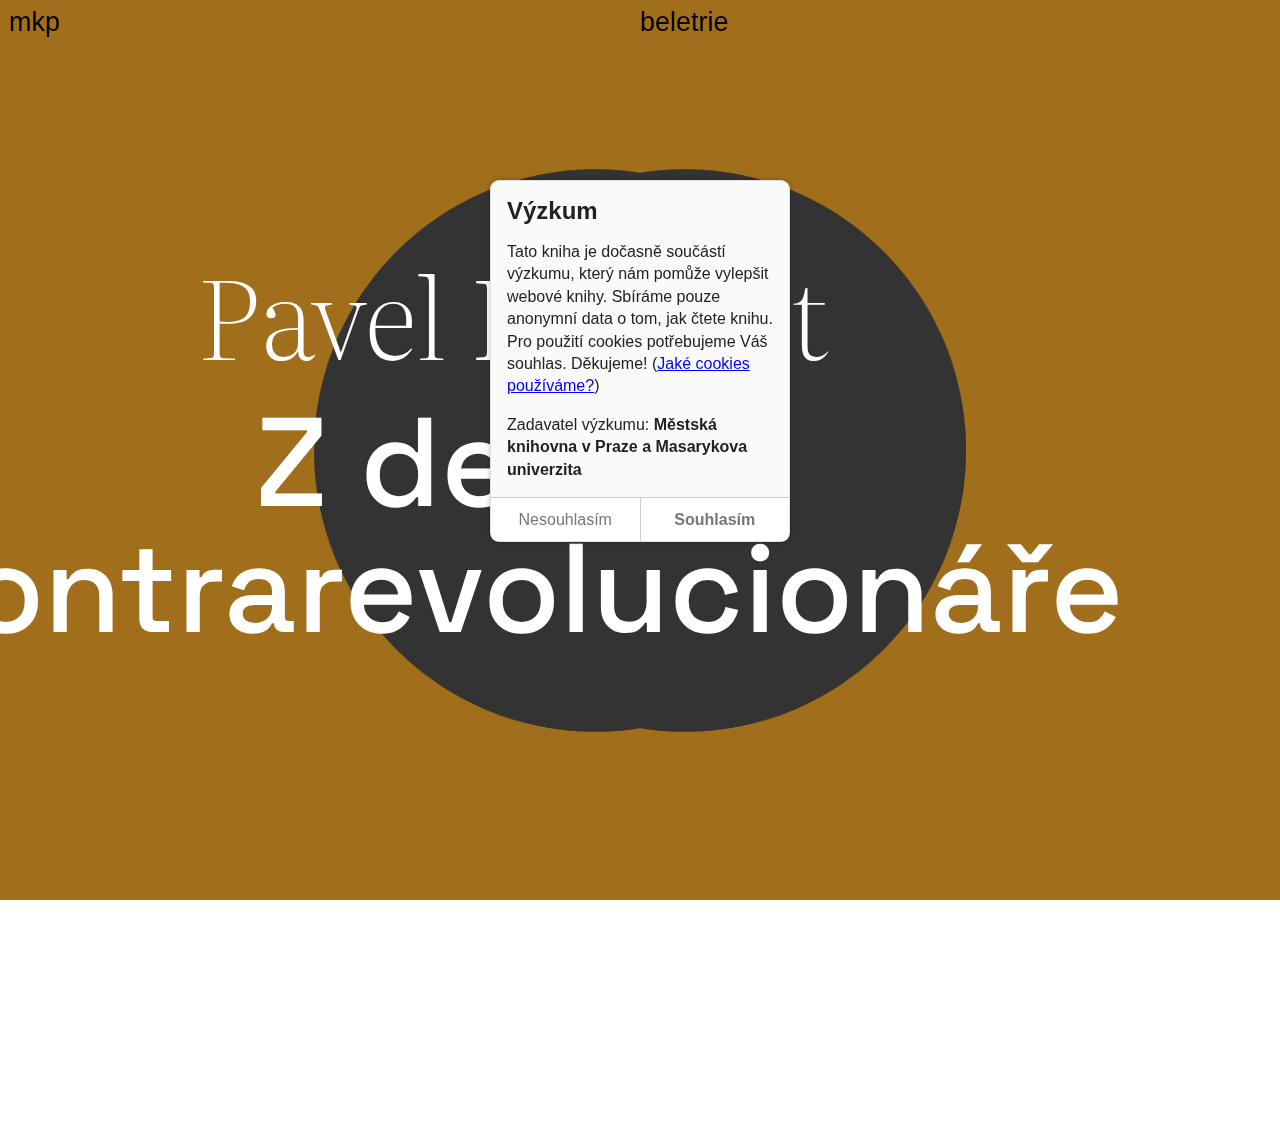
==== commit 6f1f5036: "Deploying to docs from @ books-are-next/kohout-z-deniku-kontrarevolucionare-aneb-zivoty-od-tanku-k-t" ====
--- a/index.html
+++ b/index.html
@@ -7,7 +7,7 @@
     <meta name="apple-mobile-web-app-title" content="">
     <meta name="apple-mobile-web-app-capable" content="yes">
     <title>Z deníku kontrarevolucionáře</title>
-    <link rel="stylesheet" href="./style/style.min.css" media="screen" integrity="sha256-kLn3PZddR8vqDB7zKTFlNrX7m+rBBZsi0JDkwtU4c+U=">
+    <link rel="stylesheet" href="./style/style.min.css" media="screen" integrity="sha256-hlOuHd4yugRueb5cpVodghEy067q0Ot3cOXJsjA0yro=">
     <meta name="nb-research" content="Tato kniha je dočasně součástí výzkumu, který nám pomůže vylepšit webové knihy. Sbíráme pouze anonymní data o tom, jak čtete knihu. Pro použití cookies potřebujeme Váš souhlas. Děkujeme! (<a href='https://www.mlp.cz/cz/o-knihovne/cisla-dokumenty-povinne-informace/povinne-dostupne-informace/cookies/'>Jaké cookies používáme?</a>)">
     <meta name="nb-research-orgs" content="Městská knihovna v Praze a Masarykova univerzita">
     <meta name="nb-research-ga" content="UA-187132260-1">
@@ -46,7 +46,7 @@
     <link rel="prev" href="./index.html">
     <link rel="next" href="./promo.html">
     <link rel="self" href="index.html">
-    <meta name="nb-identifier" content="kohout-z-deniku-kontrarevolucionare-bdd4e72">
+    <meta name="nb-identifier" content="kohout-z-deniku-kontrarevolucionare-e5fb518">
     <meta name="nb-role" content="cover">
   </head>
   <body class="content-prose nb-role-cover nb-custom-style" data-nb-words="7" data-nb-chars="51">
--- a/style/style.min.css
+++ b/style/style.min.css
@@ -1,3 +1,3 @@
 @charset "UTF-8";@keyframes slide-from-left{0%{transform:translateX(-100px)}100%{transform:translateX(0)}}@keyframes pagination-slide-in{0%{transform:translateX(80px);opacity:0}100%{transform:translateX(0);opacity:1}}@keyframes pagination-slide-in-rev{0%{transform:translateX(-80px);opacity:0}100%{transform:translateX(0);opacity:1}}@keyframes slide-from-top{0%{transform:translateY(-100px)}100%{transform:translateY(0)}}@keyframes pulse-opacity{0%{opacity:.2}50%{opacity:.8}100%{opacity:.2}}@keyframes highlight{0%{background-color:var(--highlight-color)}100%{background-color:initial}}@keyframes fade-in{0%{opacity:0}100%{opacity:1}}@keyframes slide-up{0%{transform:translateY(30vh);opacity:0}100%{transform:translateY(0);opacity:1}}@keyframes pagination-bar-fade{0%{display:block;opacity:0}20%{display:block;opacity:.5}100%{display:block;opacity:0;display:none}}:root{--content-max-width:35rem;--content-margin-left:auto;--content-margin-right:auto;--content-font:Archivo, sans-serif;--heading-font:RightGrotesk, sans-serif;--heading-font-weight:normal;--base-font-size:18px;--font-size-ratio:1;--base-padding:16px;--small-padding:6px;--border-radius:6px;--border-radius-xl:9px;--ui-font:-apple-system, BlinkMacSystemFont, Segoe UI, Roboto, Helvetica, Arial, sans-serif, Apple Color Emoji, Segoe UI Emoji, Segoe UI Symbol;--ui-font-size:calc(16px * var(--font-size-ratio));font-size:calc(var(--base-font-size) * var(--font-size-ratio))}html{scroll-padding-top:100px}body{margin:0;background:var(--background);min-height:100vh}@media(min-width:990.1px){body.nb-controls-open{--margins:calc(
       100vw - 24rem - var(--content-max-width) - 2 * var(--base-padding)
-    );--content-margin-left:calc(var(--margins) / 2);--content-margin-right:auto}}body>[role=doc-toc]{display:none}main select{font-size:1rem;-webkit-appearance:none}.emoji{font-family:sans-serif}.scrollable-wrapper{height:100%;overflow:hidden}.scrollable{height:100%;padding-bottom:2rem;box-sizing:border-box;overflow-y:auto}.auto-cols{display:grid;grid-template-columns:auto auto;grid-gap:30px;align-items:end}.svg-icon{width:1.5em;height:auto;vertical-align:bottom;fill:var(--ui-c-text-shade)}body{--background:white;--transparent-background:rgba(255, 255, 255, 0);--text-color:black;--accent-color:#0033f8;--highlight-color:yellow;--link:blue;--visited:purple;--ui-c-bg:#fff;--ui-c-bg-shade:#fafafa;--ui-c-soft:#ccc;--ui-c-medium:#aaa;--ui-c-text-shade:#777;--ui-c-text:#222;--ui-box-shadow-color:rgba(0, 0, 0, 0.1);--ui-box-shadow:0 0 5px rgba(0, 0, 0, 0.25);--ui-inset-shadow:inset 0 0 4px rgba(0, 0, 0, 0.3);--ui-c-warning:red;--soft-border-color:rgba(0, 0, 0, 0.1);--ui-c-shadow:rgba(0, 0, 0, 0.5)}@media(prefers-color-scheme:dark){body{--background:#333;--transparent-background:#33333300;--text-color:#eee;--accent-color:#53c3ff;--highlight-color:#9b3200;--link:aqua;--visited:pink;--ui-c-bg:#444;--ui-c-bg-shade:#555;--ui-c-soft:#666;--ui-c-medium:#777;--ui-c-text-shade:#ddd;--ui-c-text:#eee;--ui-box-shadow-color:rgba(0, 0, 0, 0.2);--ui-box-shadow:0 0 5px rgba(0, 0, 0, 0.7);--ui-inset-shadow:inset 0 0 4px rgba(0, 0, 0, 0.7);--ui-c-warning:red;--soft-border-color:rgba(255, 255, 255, 0.1);--ui-c-shadow:rgba(255, 255, 255, 0.5)}}body.nb-color-scheme-light{--background:white;--transparent-background:rgba(255, 255, 255, 0);--text-color:black;--accent-color:#0033f8;--highlight-color:yellow;--link:blue;--visited:purple;--ui-c-bg:#fff;--ui-c-bg-shade:#fafafa;--ui-c-soft:#ccc;--ui-c-medium:#aaa;--ui-c-text-shade:#777;--ui-c-text:#222;--ui-box-shadow-color:rgba(0, 0, 0, 0.1);--ui-box-shadow:0 0 5px rgba(0, 0, 0, 0.25);--ui-inset-shadow:inset 0 0 4px rgba(0, 0, 0, 0.3);--ui-c-warning:red;--soft-border-color:rgba(0, 0, 0, 0.1);--ui-c-shadow:rgba(0, 0, 0, 0.5)}body.nb-color-scheme-dark{--background:#333;--transparent-background:#33333300;--text-color:#eee;--accent-color:#53c3ff;--highlight-color:#9b3200;--link:aqua;--visited:pink;--ui-c-bg:#444;--ui-c-bg-shade:#555;--ui-c-soft:#666;--ui-c-medium:#777;--ui-c-text-shade:#ddd;--ui-c-text:#eee;--ui-box-shadow-color:rgba(0, 0, 0, 0.2);--ui-box-shadow:0 0 5px rgba(0, 0, 0, 0.7);--ui-inset-shadow:inset 0 0 4px rgba(0, 0, 0, 0.7);--ui-c-warning:red;--soft-border-color:rgba(255, 255, 255, 0.1);--ui-c-shadow:rgba(255, 255, 255, 0.5)}body.nb-color-scheme-sepia{--background:#eccfb3;--transparent-background:rgba(236, 207, 179, 0);--text-color:#614429;--accent-color:#9a4c2d;--highlight-color:yellow;--link:#753115;--visited:#66525e;--ui-c-bg:#ffe5d0;--ui-c-bg-shade:#f5d8bc;--ui-c-soft:#dcbfa3;--ui-c-medium:#ba9d81;--ui-c-text-shade:#a18468;--ui-c-text:#4a2d12;--ui-box-shadow-color:rgba(62, 32, 7, 0.25);--ui-box-shadow:0 0 5px rgba(62, 32, 7, 0.25);--ui-inset-shadow:inset 0 0 4px rgba(62, 32, 7, 0.3);--ui-c-warning:red;--soft-border-color:rgba(62, 32, 7, 0.1);--ui-c-shadow:rgba(62, 32, 7, 0.5)}body{color:var(--text-color);background:var(--background)}body :link{color:var(--link)}body :visited{color:var(--visited)}.content{margin:0 var(--content-margin-right)0 var(--content-margin-left);max-width:var(--content-max-width);padding:calc(var(--base-padding) * 2)var(--base-padding)}body.nb-paginated main .begin-nav a[rel=prev],body.nb-paginated main .begin-nav a[rel=next],body.nb-paginated main .end-nav a[rel=prev],body.nb-paginated main .end-nav a[rel=next]{text-indent:-9999px}body.nb-paginated main .begin-nav a[rel=prev]:focus,body.nb-paginated main .begin-nav a[rel=next]:focus,body.nb-paginated main .end-nav a[rel=prev]:focus,body.nb-paginated main .end-nav a[rel=next]:focus{text-indent:0}body.nb-paginated-back .content,body.nb-paginated-forward .content{overflow:hidden}body.nb-paginated-back .content .visible,body.nb-paginated-forward .content .visible{animation:pagination-slide-in .3s}body.nb-paginated-back .content .visible{animation:pagination-slide-in-rev .3s}.nb-cropped .chunk{visibility:hidden}.nb-cropped .visible{visibility:visible;will-change:transform,opacity}.nb-paginated .step-forward{animation:pagination-slide-in .3s}.nb-paginated .step-back{animation:pagination-slide-in-rev .3s}main .idea:target{animation:highlight 3s ease-in-out}main .idea:target+dd{animation:highlight 3s ease-in-out}main .highlighted{animation:highlight .8s ease-in-out;will-change:background-color}main #chunk1:target,main #chunk1.highlighted,main #idea1:target,main #idea1.highlighted{animation:none}main #chapter-end{margin-bottom:100vh}main .begin-nav,main .end-nav{padding:var(--base-padding)0 10vh}main .begin-nav ul,main .begin-nav li,main .end-nav ul,main .end-nav li{display:block;margin:0;padding:0;list-style-type:none}main .begin-nav a[rel=index],main .end-nav a[rel=index]{display:none}main .begin-nav a[rel=prev],main .begin-nav a[rel=next],main .end-nav a[rel=prev],main .end-nav a[rel=next]{display:block}main .begin-nav a[rel=next],main .end-nav a[rel=next]{padding-top:5vh;padding-bottom:5vh}main p,main blockquote,main dl,main fieldset,main figure,main ul,main ol,main table,main li,main dd,main dt,main td,main th,main figcaption{font-family:var(--content-font);line-height:1.5;font-size:1rem}main button,main input,main select{font-family:var(--ui-font);font-size:.8rem}main h1,main h2,main h3,main h4,main h5,main h6{font-family:var(--heading-font);font-weight:var(--heading-font-weight);line-height:1.1;margin:1.5rem 0 .125rem}main h1{font-size:2rem}main h2{font-size:1.5rem}main h3{font-size:1.25rem}main h4{font-size:1.125rem}main h5{text-transform:uppercase;font-weight:700;font-size:1rem}main h6{text-transform:uppercase;font-size:1rem}main h1.hidden-title{display:none}main p,main blockquote,main dl,main ul,main ol{margin:0 0 .5rem}main table,main fieldset,main figure{margin:0 0 1rem}main ul,main ol{padding-left:1.125rem}main hr{margin:3rem 0;border:1px solid}main .button,main button{border:1px solid var(--ui-c-medium);background:var(--ui-c-soft);border-radius:var(--border-radius)}main img{max-width:100%}main .footnotes{display:none}main sup[id^=fnref]{vertical-align:baseline}main sup[id^=fnref]+sup[id^=fnref]::before{content:", ";vertical-align:baseline;font-family:var(--ui-font);font-size:.8rem;position:relative;top:-.3em;line-height:1}main sup[id^=fnref] a.footnote-ref{font-family:var(--ui-font);font-weight:700;text-indent:0;color:var(--ui-c-text-shade);vertical-align:baseline;padding:.5em .75em .4em;margin:0 -.75em;border-radius:.5em;line-height:1;text-decoration:none;font-size:.8em;position:relative;top:-.3em;color:var(--accent-color);overflow:hidden;white-space:nowrap}@media(hover){main sup[id^=fnref] a.footnote-ref:hover{background:var(--accent-color);color:var(--background)}}:root{--annotation-margin-top:-0.8em;--annotation-color:black;--annotation-highlight:#ffa}main .annotation,.footnote-content .annotation,.annotation-styles .annotation{display:inline;padding:.1rem .125rem;margin:0 -.125rem;color:var(--annotation-color);background:var(--annotation-highlight);border-radius:3px}main .annotation__head,.footnote-content .annotation__head,.annotation-styles .annotation__head{color:inherit;content:"‼️";background:0 0;font-size:.8em;position:absolute;opacity:.7;line-height:1;border-radius:4px 4px 0 0;cursor:pointer;margin:var(--annotation-margin-top)0 0 -.7rem;padding:.5rem;text-indent:0;font-style:normal;transition:transform .2s ease-out;will-change:transform}@media(hover){main .annotation__head:hover,.footnote-content .annotation__head:hover,.annotation-styles .annotation__head:hover{transform:scale(1.2)}}main .annotation__head::after,.footnote-content .annotation__head::after,.annotation-styles .annotation__head::after{content:attr(data-note);font-size:.8em;margin:-.1rem 0 0 .1rem;position:absolute;white-space:nowrap}.nb-ui-big-title{font-size:calc(1.5 * var(--ui-font-size));margin:calc(var(--base-padding)/2)0}.nb-ui-title{font-size:var(--ui-font-size);font-weight:600}.nb-ui-blank{font-style:italic;color:var(--ui-c-medium)}.nb-ui-note{font-size:calc(.8 * var(--ui-font-size));margin-bottom:0}.dot-select{opacity:.7;cursor:pointer}.dot-select.dot-selected{opacity:1}.button-zero-bar{height:0;margin:-1rem .5rem 1rem}.button-zero-bar--bottom{margin-bottom:3rem}.button-zero-bar--single-button{display:flex;flex-direction:row-reverse}.button-zero-bar--two-buttons{display:grid;grid-template-columns:2rem 1fr 2rem;align-items:start}.button-zero-bar--two-buttons .round-button:last-child{grid-column:3}.round-button{display:block;width:2rem;height:2rem;border-radius:1.5rem;border:none;cursor:pointer;color:var(--ui-c-bg);background-color:var(--accent-color);box-shadow:2px 2px 5px rgba(0,0,0,.2);transition:.3s ease-in;will-change:box-shadow,transform}.round-button .svg-icon{width:1.25rem;fill:var(--ui-c-bg)}@media(hover){.round-button:hover{transform:translateY(-3px);box-shadow:4px 4px 5px rgba(0,0,0,.4)}}.round-button--warning{background-color:var(--ui-c-warning)}.nb-annotations{font-family:var(--ui-font);font-size:var(--ui-font-size)}.nb-annotations .annotation-buttons{position:fixed;top:0;left:0;right:0;z-index:5001;will-change:transform;animation:slide-from-top .2s ease-out}.nb-annotations .annotation-buttons .button-wrapper{padding:calc(var(--base-padding)/2);text-align:center}.nb-annotations .annotation-buttons .action-button,.nb-annotations .annotation-buttons .style-button{display:inline-block;margin-right:calc(var(--base-padding)/2);margin-bottom:calc(var(--base-padding)/2);position:relative;cursor:pointer;transform-origin:50% 50%;transition:.2s ease-in;will-change:transform;text-align:center;width:2.5rem;height:2.5rem;line-height:2.5rem;font-size:1.5rem;box-sizing:border-box;border:1px solid var(--ui-c-soft);font-family:var(--content-font);vertical-align:top;font-weight:700;color:var(--ui-c-text);background:var(--ui-c-bg);box-shadow:var(--ui-box-shadow);border-radius:var(--border-radius)}@media(hover){.nb-annotations .annotation-buttons .action-button:hover,.nb-annotations .annotation-buttons .style-button:hover{transform:scale(1.1)}}.nb-annotations .annotation-buttons .action-button:last-child,.nb-annotations .annotation-buttons .style-button:last-child{margin-right:0}.nb-annotations .annotation-buttons .style-button{color:var(--annotation-color);background:var(--annotation-highlight)}.nb-annotations .annotation-buttons.annotation-buttons--new .quick-note::after{content:"…";position:absolute;right:0;bottom:0;left:0;font-size:80%;line-height:1.4rem;opacity:.3;text-align:center}.nb-annotations .annotation-detail{position:fixed;left:calc(var(--base-padding)/2);bottom:calc(var(--base-padding)/2);right:calc(var(--base-padding)/2);z-index:1501;box-sizing:border-box}@media screen and (min-width:432px){.nb-annotations .annotation-buttons .button-wrapper{text-align:left}.nb-annotations .annotation-detail{right:auto;min-width:24rem}}.nb-annotations .annotation-detail__note{min-height:4rem;padding:.5rem;background:var(--ui-c-bg);border-radius:var(--border-radius);box-shadow:var(--ui-inset-shadow);max-height:6rem;overflow-x:hidden;overflow-y:auto}.nb-annotations .annotation-detail__tools{display:flex;flex-direction:row-reverse;padding:.5rem;background:var(--ui-c-bg-shade)}.nb-annotations .annotation-detail__close,.nb-annotations .annotation-detail__destroy{font-size:1.5rem;width:2rem;text-indent:9999px;border:none;background-color:initial;background-position:100%;background-repeat:no-repeat;background-size:contain;white-space:nowrap;box-sizing:border-box;overflow:hidden;cursor:pointer;transition:.2s ease-in;will-change:transform;transform-origin:50% 50%}@media(hover){.nb-annotations .annotation-detail__close:hover,.nb-annotations .annotation-detail__destroy:hover{transform:scale(1.1)}}.nb-annotations .annotation-detail__close{margin-left:auto;background-image:url("data:image/svg+xml;utf8,<svg xmlns='http://www.w3.org/2000/svg' width='24' height='24' viewBox='0 0 24 24'><path fill='none' d='M0 0h24v24H0V0z'/><path d='M12 2C6.48 2 2 6.48 2 12s4.48 10 10 10 10-4.48 10-10S17.52 2 12 2zm0 18c-4.41 0-8-3.59-8-8s3.59-8 8-8 8 3.59 8 8-3.59 8-8 8zm4.59-12.42L10 14.17l-2.59-2.58L6 13l4 4 8-8z' fill='green' /></svg>")}.nb-annotations .annotation-detail__destroy{color:var(--ui-c-warning);background-position:0;background-image:url("data:image/svg+xml;utf8,%3Csvg viewBox=%224 0 16 24%22 width=%2224%22 height=%2224%22 xmlns=%22http://www.w3.org/2000/svg%22%3E%3Cpath d=%22M19 4H15.5l-1-1h-5l-1 1H5V6H19V4zM5.979 7.967 6 19c0 1.1.9 2 2 2h8C17.1 21 18 20.1 18 19L17.979 7.967h-12z%22 fill=%22red%22/%3E%3C/svg%3E")}.nb-desk{font-family:var(--ui-font);padding:var(--base-padding)calc(2 * var(--base-padding));overflow-y:auto}@media screen and (max-width:400px){.nb-desk{padding:var(--base-padding)}}.nb-desk .nb-desk__show-all-toggle{display:block;padding:calc(var(--base-padding)/2)0;text-align:right}.nb-desk h2{margin:0 0 calc(var(--ui-font-size)/2)}.nb-desk .nb-desk__chapter .desk__list{max-width:35rem;margin-bottom:1rem}.nb-desk .nb-desk__chapter .desk__list__detail{margin-bottom:1rem}.nb-desk .nb-desk__chapter .desk__notes{margin-bottom:1rem}.nb-desk .nb-desk__chapter .title-bar{grid-column:1/-1;padding:calc(var(--base-padding)/2)0;cursor:pointer;font-weight:700}.nb-desk .nb-desk__chapter .title-bar.title-bar--collapsed{border-bottom:1px solid var(--ui-c-soft)}.nb-desk .nb-desk__count{display:inline-block;font-size:70%;background:var(--ui-c-bg-shade);padding:3px 5px;margin-left:calc(var(--base-padding)/2);border-radius:var(--ui-font-size)}.nb-desk .desk__content-box{box-shadow:var(--ui-box-shadow);margin-bottom:var(--base-padding);border-radius:var(--border-radius-xl)}.nb-desk .desk__content-box--editing{box-shadow:var(--ui-inset-shadow)}.nb-desk .desk__content-box__buttons{height:1rem;margin-bottom:2rem}.nb-desk .desk__annotation{position:relative;margin-bottom:1rem}.nb-desk .desk__annotation--box{padding:calc(var(--base-padding)/2);box-shadow:var(--ui-box-shadow);border-radius:var(--border-radius)}.nb-desk .desk-annotation-wrapper{font-family:var(--content-font);color:var(--ui-c-text-shade)}.nb-desk .annotation__head{display:none}.nb-desk .annotation__symbol{display:block;margin-top:-.25em;font-family:var(--content-font);padding-bottom:.25em}.nb-desk .annotation__name{font-family:var(--ui-font);padding-left:.25em}.nb-desk .annotation{display:inline;padding:.1rem .125rem;margin:0 -.125rem;border-radius:3px;background-color:var(--ui-c-bg-shade)}.nb-desk .annotation[data-hl=this]{color:var(--annotation-color);background:var(--annotation-highlight)}.nb-desk .desk__note-wrapper{padding:calc(var(--base-padding)/2);box-shadow:var(--ui-box-shadow);border-radius:var(--border-radius)}.nb-desk .desk__note-editor{box-shadow:var(--ui-inset-shadow);border-radius:var(--border-radius)}.nb-desk .desk__note-editor__input{border:none;padding:calc(var(--base-padding)/2);border-radius:var(--border-radius);min-height:4rem;box-sizing:border-box}.desk__annotation__note{font-family:calc(var(--ui-font-size) * .8);border-top:1px solid var(--accent-color);padding-top:calc(var(--base-padding)/2);margin-top:calc(var(--base-padding)/2)}.nb-navigation nav{font-size:var(--ui-font-size)}.nb-navigation nav .nav-bar{--height:6px;display:block;position:fixed;left:var(--base-padding);bottom:0;width:calc(100vw - 2 * var(--base-padding));border-right:1px solid var(--ui-c-shadow);height:var(--height);margin:0;list-style-type:none;box-sizing:border-box}.nb-navigation nav .nav-bar .nav-bar__overlay{position:absolute;bottom:0;left:0;width:100%;height:30px;background:linear-gradient(to bottom,var(--transparent-background) 0%,var(--background) 100%)}.nb-navigation nav .nav-bar .chapter{display:block;border-left:1px solid var(--ui-c-shadow);list-style-type:none;position:absolute;top:0;z-index:1011;height:var(--height);margin:0;box-sizing:border-box;white-space:nowrap;overflow:hidden}.nb-navigation nav .nav-bar .info{visibility:hidden}.nb-navigation nav .nav-bar .pointer{display:block;list-style-type:none;position:absolute;bottom:0;left:0;height:2px;width:0;z-index:1010;background:var(--accent-color)}.nb-navigation nav .top-bar{display:none;font-family:var(--content-font);font-size:var(--ui-font-size);position:absolute;top:0;left:0;right:0;overflow:hidden}.nb-navigation nav .top-bar p.info{font-family:var(--heading-font);font-weight:var(--heading-font-weight);max-width:var(--content-max-width);padding:calc(var(--base-padding))var(--base-padding);margin:0 var(--content-margin-right)0 var(--content-margin-left)}.nb-navigation nav .top-bar p.info a{color:var(--text-color);text-decoration:none}.nb-navigation nav .top-bar p.info .chapter{display:none}.nb-navigation nav .top-bar .fixed p.info .chapter{display:inline-block}.nb-navigation nav .next,.nb-navigation nav .prev{display:none}.nb-navigation nav .button-navigation{pointer-events:none}.nb-navigation nav .button-navigation .back-button,.nb-navigation nav .button-navigation .forward-button{pointer-events:none;position:fixed;opacity:.25;z-index:900;left:2px;top:25vh;line-height:25vh;text-align:center;width:calc(5vw + 24px);height:50vh}.nb-navigation nav .button-navigation .forward-button{left:auto;right:2px}@media screen and (max-width:990px){.nb-navigation nav .button-navigation .back-button{text-align:left}.nb-navigation nav .button-navigation .forward-button{text-align:right}}@media screen and (max-width:432px){.nb-navigation nav .button-navigation .back-button svg{margin-left:-.5em}.nb-navigation nav .button-navigation .forward-button svg{margin-right:-.5em}}.nb-role-cover .nb-navigation nav .button-navigation .back-button,.nb-role-break .nb-navigation nav .button-navigation .back-button{display:none}.nb-role-cover .nb-navigation nav .button-navigation .forward-button,.nb-role-break .nb-navigation nav .button-navigation .forward-button{top:0;left:0;right:0;width:100vw;height:100vh}.nb-role-cover .nb-navigation nav .button-navigation .forward-button svg,.nb-role-break .nb-navigation nav .button-navigation .forward-button svg{display:none}.nb-role-break .nb-navigation nav .button-navigation .back-button svg,.nb-role-break .nb-navigation nav .button-navigation .forward-button svg{display:none}.nb-progress{font-family:var(--ui-font);font-size:var(--ui-font-size)}.nb-progress .current-position{z-index:1020;border:none;background:0 0;display:block;font-size:calc(var(--ui-font-size) * .8);font-family:var(--ui-font);text-align:right}.nb-progress .current-position--display{position:fixed;right:0;bottom:0;margin:0;padding:8px calc(var(--base-padding) - 1px);opacity:.5;pointer-events:none}.nb-progress .current-position--config{display:flex;text-align:left}.nb-progress .current-position--config label{display:block;margin-right:1rem;text-indent:-1rem;padding-left:1rem}.nb-progress .progress--collapsed{margin:0 0 var(--base-padding)var(--base-padding);float:right}.nb-progress.turn-to{margin:var(--ui-font-size)0;padding-bottom:var(--ui-font-size);border:1px solid var(--ui-c-soft);border-radius:var(--border-radius);padding:var(--base-padding)}.nb-progress.turn-to h3{margin-top:0}.nb-progress.turn-to .progress{display:flex}.nb-progress.turn-to select{max-width:100%;font-size:1rem;padding:0 .25rem}.nb-progress .progress__idea,.nb-progress .progress__chapter{display:block;font-family:var(--ui-font);flex-grow:0;flex-shrink:1;padding-right:.5rem}.nb-progress .progress__chapter{max-width:40%}.nb-seq-return{font-family:var(--ui-font);font-size:var(--ui-font-size);position:fixed;bottom:calc(1.75 * var(--base-padding));right:var(--base-padding);max-width:calc(100vw - 2 * var(--base-padding));animation:slide-up .2s ease-out;z-index:4000;min-height:1.5rem}.nb-seq-return .seq-text{padding:calc(var(--base-padding)/2)}.nb-seq-return .seq-return-toggle{font-family:var(--ui-font);display:block;min-width:1.5rem;height:1.5rem;line-height:1.5rem;text-align:center;float:right;padding:.25rem;cursor:pointer;opacity:.5}@media(hover){.nb-seq-return .seq-return-toggle:hover{opacity:1}}.nb-seq-return .seq-return{margin:0 auto;background:var(--ui-c-bg-shade);border:1px solid var(--ui-c-soft);border-radius:var(--border-radius-xl);overflow:hidden;box-shadow:var(--ui-box-shadow)}.nb-seq-return p,.nb-seq-return .seq-buttons a{font-size:calc(var(--ui-font-size) * .8);padding:calc(var(--base-padding)/2);margin:0;line-height:1.4;cursor:pointer}.nb-seq-return .close{float:right;padding:calc(var(--base-padding)/2);cursor:pointer}.nb-seq-return .seq-buttons{display:flex;border-top:1px solid var(--ui-c-soft)}.nb-seq-return .seq-buttons:first-child{border:none}.nb-seq-return .seq-buttons a{background:var(--ui-c-bg);white-space:nowrap;border:solid var(--ui-c-soft);border-width:0 1px 0 0;flex:1 1;text-align:center;text-decoration:none;color:var(--ui-c-text-shade)}.nb-seq-return .seq-buttons a:last-child{border-right:0}.nb-peeks{font-family:var(--ui-font);font-size:var(--ui-font-size);position:fixed;z-index:1205;bottom:0;left:0;right:0}.nb-peeks .peeks{max-height:60vh;margin:0 var(--content-margin-right)0 var(--content-margin-left);max-width:calc(var(--content-max-width) + 2 * var(--base-padding))}.nb-peeks .peeks .peek{position:relative;box-sizing:border-box;border:1px solid var(--ui-c-soft);border-radius:var(--border-radius)var(--border-radius)0 0;box-shadow:var(--ui-box-shadow);overflow:hidden;transition:bottom .2s ease-out;animation:slide-up .2s ease-out;display:none}.nb-peeks .peeks .peek .peek-content{padding:4rem 1rem 2rem;max-height:calc(60vh - 6rem);background:var(--ui-c-bg);overflow-y:scroll;-webkit-overflow-scrolling:touch}.nb-peeks .peeks .peek .peek-head{position:absolute;display:flex;top:0;left:0;right:0;height:2rem;line-height:2rem;text-align:left;border-bottom:1px solid var(--ui-c-soft);z-index:1210}.nb-peeks .peeks .peek .peek-head .peek-info{flex-grow:1;padding:0 var(--base-padding)}.nb-peeks .peeks .peek .peek-head .peek-info p{margin:0;line-height:2rem}.nb-peeks .peeks .peek .peek-head .peek-close{display:block;width:3rem;height:2rem;font-size:var(--ui-font-size);border:none;color:var(--ui-c-text);background:0 0;cursor:pointer;text-align:center}.nb-peeks .peeks .peek:nth-last-child(3),.nb-peeks .peeks .peek:nth-last-child(2){display:block;height:2vh;margin-bottom:-1vh;background:var(--ui-c-bg-shade)}.nb-peeks .peeks .peek:nth-last-child(3) .peek-head,.nb-peeks .peeks .peek:nth-last-child(3) .peek-content,.nb-peeks .peeks .peek:nth-last-child(2) .peek-head,.nb-peeks .peeks .peek:nth-last-child(2) .peek-content{display:none}.nb-peeks .peeks .peek:last-child{display:block;height:auto;margin-bottom:0}.nb-peeks .peeks .footnote-backref{display:none}.nb-toc{padding-bottom:calc(4 * var(--base-padding))}@media screen and (max-width:400px){.nb-toc{padding:var(--base-padding)}}.nb-toc h1{padding:var(--base-padding)calc(2 * var(--base-padding))}.nb-toc ul,.nb-toc ol{font-size:1rem;font-family:var(--content-font);padding:0;border:solid var(--ui-c-soft);border-width:1px 0}.nb-toc ul li,.nb-toc ol li{padding:.5rem var(--base-padding).5rem calc(2 * var(--base-padding));border-bottom:1px solid var(--ui-c-soft)}.nb-toc ul li:last-child,.nb-toc ol li:last-child{border-bottom:none}.nb-toc ul ul,.nb-toc ul ol,.nb-toc ol ul,.nb-toc ol ol{margin:.5rem calc(-1 * var(--base-padding))0 0;padding-left:2rem;border-width:1px 0 0}.nb-toc ul ul li,.nb-toc ul ol li,.nb-toc ol ul li,.nb-toc ol ol li{padding-left:0}.nb-toc ul ul li:last-child,.nb-toc ul ol li:last-child,.nb-toc ol ul li:last-child,.nb-toc ol ol li:last-child{padding-bottom:0}.nb-toc ul{padding-left:0}.nb-toc ul>li{list-style-type:none}.nb-toc .current-chapter{color:var(--accent-color)}.nb-toc .toggle{display:block;float:right;cursor:pointer;margin-top:-.1rem;padding:0;border:none;background:0 0;color:var(--ui-c-text);font-size:1rem;clear:both}.nb-toc li.folded ol,.nb-toc li.folded ul{display:none}.nb-toc-other{font-size:1rem;padding:0 calc(2 * var(--base-padding))var(--base-padding)}.nb-toc a,.nb-toc-other a{font-weight:700;color:var(--text-color);text-decoration:none}@media(hover){.nb-toc a:hover,.nb-toc-other a:hover{text-decoration:underline}}.nb-toc .headings-toc a,.nb-toc-other .headings-toc a{font-weight:400}.nb-toc-other{font-family:var(--content-font)}.nb-controls{font-family:var(--ui-font);font-size:var(--ui-font-size);color:var(--ui-c-text)}.nb-controls .button{color:var(--accent-color);padding:var(--small-padding);font-size:calc(var(--ui-font-size) * .9);box-shadow:var(--ui-box-shadow);border:none;border-radius:var(--border-radius);background:var(--ui-c-bg);line-height:1.6;cursor:pointer}.nb-controls .button.button-primary{color:var(--ui-c-bg);background-color:var(--accent-color)}.nb-controls .button.button-primary .svg-icon{fill:var(--ui-c-bg)}.nb-controls .icon-link{font-size:var(--ui-font-size);font-weight:400;cursor:pointer;color:var(--accent-color);margin:0 1rem;white-space:nowrap;line-height:1.5}.nb-controls .icon-link svg{fill:var(--accent-color)}@media(hover){.nb-controls .icon-link:hover{text-decoration:none}}.nb-controls .controls-launcher{display:flex;position:fixed;top:0;right:0;z-index:2000;cursor:pointer}.nb-controls .controls-launcher div{display:none}@media(hover){.nb-controls .controls-launcher div{display:block;opacity:0}.nb-controls .controls-launcher:hover div{opacity:.25}}.nb-controls .controls-launcher div{height:48px;line-height:48px;margin-left:var(--base-padding);padding-left:var(--base-padding);padding-right:var(--base-padding);text-align:right}.nb-controls .controls-launcher div:last-child{opacity:.5;display:block}@media(hover){.nb-controls .controls-launcher div:hover{opacity:1}}.nb-controls .controls-launcher div .svg-icon{vertical-align:middle}.nb-controls .control{display:grid;grid-template-rows:calc(3 * var(--ui-font-size))1fr;height:100%;position:fixed;z-index:5000;top:0;right:0;bottom:0;background:var(--ui-c-bg);width:24rem;max-width:100vw;box-sizing:border-box;box-shadow:var(--ui-box-shadow);transition:top .2s ease-out;animation:slide-from-top .2s ease-out;font-size:var(--ui-font-size)}@media(max-width:990px){.nb-controls .control{left:0;width:auto}}.nb-controls .control .control-bar{display:flex;grid-row:1;width:24rem;max-width:100vw;box-shadow:rgba(0,0,0,.3)-3px 0 4px inset;background:var(--ui-c-bg-shade);overflow:hidden}@media(max-width:990px){.nb-controls .control .control-bar{width:100vw}}.nb-controls .control .control-bar .tab{display:block;height:100%;flex-grow:1;min-width:0;padding:0 var(--base-padding);line-height:3.5;box-sizing:border-box;font-size:calc(var(--ui-font-size) * .9);cursor:pointer;text-overflow:ellipsis;text-align:center;white-space:nowrap;overflow:hidden}.nb-controls .control .control-bar .tab--selected{box-shadow:var(--ui-box-shadow);background:var(--ui-c-bg);color:var(--accent-color)}.nb-controls .control .control-bar .close{display:block;position:relative;box-sizing:border-box;width:calc(var(--ui-font-size) * 3);cursor:pointer}.nb-controls .control .control-bar .close span{display:block;position:absolute;top:calc(var(--base-padding)/2);right:calc(var(--base-padding)/2);bottom:calc(var(--base-padding)/2);left:calc(var(--base-padding)/2);padding:calc(var(--base-padding)/4);box-shadow:var(--ui-box-shadow);border-radius:var(--border-radius);background:var(--ui-c-bg);text-align:center;line-height:var(--ui-font-size)}.nb-controls .control .control-bar .close svg{display:block;width:100%;fill:var(--ui-c-text)}.nb-controls .control .control__opened{grid-row:2;display:flex;flex-direction:column;position:relative;box-sizing:border-box;overflow:hidden}.nb-controls .control .control__details{display:flex;align-self:end;z-index:1;width:100%;box-sizing:border-box;box-shadow:0 0 40px var(--ui-c-bg),0 0 40px var(--ui-c-bg),0 0 40px var(--ui-c-bg);background:var(--ui-c-bg);padding:calc(var(--base-padding) * 2);font-size:calc(var(--ui-font-size) * .8)}.nb-controls .control .control__details.show-tips{padding-bottom:0}.nb-controls .control .control__details>div{flex:1;margin-right:var(--ui-font-size)}.nb-controls .control .control__details>div:last-child{margin-right:0}.nb-controls .control .control__details p{margin:0}.nb-controls .control .control__details h3{font-size:calc(var(--ui-font-size) * .8);margin:0}.nb-options{font-size:var(--ui-font-size)}.nb-options .explanation{margin-top:-.5rem;font-size:calc(var(--ui-font-size) * .8);grid-column:1/-1}.nb-options .options-wrapper{display:grid;grid-gap:var(--base-padding);margin:var(--base-padding)calc(2 * var(--base-padding))}@media screen and (max-width:400px){.nb-options .options-wrapper{margin:var(--base-padding)}}.nb-options .cell__title{margin-bottom:calc(var(--ui-font-size)/2)}.nb-options .color-scheme-select{display:grid;grid-template-columns:repeat(4,auto);gap:var(--ui-font-size)}.nb-options .font-size-slider{font-size:24px;line-height:36px;box-sizing:border-box;position:fixed;left:50%;top:50%;width:320px;margin-left:-160px;margin-top:-33vh;background:var(--ui-c-bg);border:1px solid var(--ui-c-soft);padding:24px;border-radius:var(--border-radius);box-shadow:var(--ui-box-shadow);z-index:1;display:none}.nb-options .font-size-slider .enlarge-font-size,.nb-options .font-size-slider .shrink-font-size{color:var(--ui-c-text);vertical-align:top}.nb-options .font-size-slider .enlarge-font-size{font-size:32px;line-height:28px;width:38px;height:38px}.nb-options .font-size-slider .shrink-font-size{font-size:16px;line-height:22px;width:38px;height:38px}.nb-options .font-size-slider .set-font-size{margin:0 24px}.nb-options .font-size-slider.font-size-slider--show{display:block}.nb-options .font-size-slider .font-size-slider__close{display:block;position:relative;z-index:1;float:right;margin:-24px -24px -24px 12px;padding:var(--base-padding);cursor:pointer}.nb-options .font-size-slider p{font-size:24px;line-height:36px;margin:12px 0;text-align:center;clear:right}.nb-options .font-size-slider small,.nb-options .font-size-slider input,.nb-options .font-size-slider big{margin:0 12px 0 0;line-height:24px}.nb-options .font-size-slider big,.nb-options .font-size-slider small{display:inline-block;line-height:24px}.nb-options .font-size-slider .val{font-weight:400;color:var(--ui-c-medium)}.nb-options .annotation-styles .styles{line-height:2}.nb-options .annotation-styles .style{display:inline-block;padding:0 var(--small-padding);margin:0 var(--small-padding)var(--small-padding)0;border:1px solid transparent;border-radius:var(--border-radius);box-shadow:var(--ui-box-shadow);color:#000;cursor:pointer}.nb-options .annotation-styles .style.style-edited{border:1px solid var(--accent-color)}.nb-options .annotation-styles .style .quick{padding-left:.5em;opacity:.5}.nb-options .annotation-styles .style-editor{box-shadow:var(--ui-inset-shadow);padding:var(--base-padding);border-radius:var(--border-radius)}.nb-options .annotation-styles .style-editor input{font-size:var(--ui-font-size);line-height:var(--ui-font-size);height:var(--ui-font-size);padding:var(--small-padding);display:inline-block;vertical-align:top}.nb-options .annotation-styles .style-editor .color-select{display:flex;height:42px;line-height:42px;cursor:pointer;border:1px solid var(--ui-c-soft);border-radius:var(--border-radius);margin:var(--base-padding)0}.nb-options .annotation-styles .style-editor .color-select div{flex:1;text-align:center}.nb-onboarding .onboarding-opener{z-index:1;position:fixed;top:60px;right:var(--base-padding);box-sizing:border-box;margin-left:var(--base-padding);border:1px solid var(--soft-border-color);box-shadow:var(--ui-box-shadow);border-radius:var(--border-radius-xl);font-family:var(--ui-font);font-size:calc(var(--ui-font-size) * .9);line-height:1.4}.nb-onboarding .onboarding-opener .onboarding-opener-bubble{position:relative;margin:0 0 0 auto;max-width:14rem;background:var(--ui-c-bg-shade);color:var(--text-color);border-radius:var(--border-radius-xl)}.nb-onboarding .onboarding-opener .onboarding-opener-bubble:after{content:"";position:absolute;top:-8px;right:var(--border-radius-xl);background-color:var(--ui-c-bg-shade);box-shadow:3px -3px 2px 0 var(--ui-box-shadow-color);content:" ";display:block;height:16px;width:16px;transform:rotate(-45deg)}.nb-onboarding .onboarding-opener .onboarding-opener-bubble .onboarding-opener-intro{padding:var(--base-padding)}.nb-onboarding .onboarding-opener .onboarding-opener-bubble .onboarding-opener-close{cursor:pointer;float:right;padding:var(--base-padding);margin:calc(-1.5 * var(--base-padding))calc(-1.5 * var(--base-padding))0 0;text-align:right;color:var(--text-color)}.nb-onboarding .onboarding-opener .onboarding-opener-bubble .onboarding-opener-open{display:block;text-align:right;margin-top:var(--base-padding);text-decoration:underline}.nb-onboarding .onboarding-opener .buttons{display:flex;border-top:1px solid var(--ui-c-soft);overflow:hidden;border-radius:0 0 var(--border-radius-xl)var(--border-radius-xl)}.nb-onboarding .onboarding-opener .buttons a{padding:calc(var(--base-padding)/2);margin:0;line-height:1.4;cursor:pointer}.nb-onboarding .onboarding-opener .buttons:first-child{border:none}.nb-onboarding .onboarding-opener .buttons a{background:var(--ui-c-bg);white-space:nowrap;border:solid var(--ui-c-soft);border-width:0 1px 0 0;flex:1 1;text-align:center;text-decoration:none;color:var(--ui-c-text-shade)}.nb-onboarding .onboarding-opener .buttons a:last-child{border-right:0}.nb-onboarding .onboarding-overlay{position:fixed;top:0;bottom:0;left:0;right:0;background:var(--ui-c-bg-shade);opacity:.75;-webkit-backdrop-filter:blur(10px);backdrop-filter:blur(10px);z-index:6000}.nb-onboarding .onboarding{font-family:var(--ui-font);font-size:var(--ui-font-size);z-index:6000;position:fixed;top:var(--base-padding);bottom:var(--base-padding);left:var(--base-padding);right:var(--base-padding);border-radius:var(--border-radius-xl);background:var(--ui-c-bg);padding:var(--base-padding);overflow:auto;animation:fade-in .4s ease-in}@media only screen and (min-width:760px){.nb-onboarding .onboarding{bottom:25vh;left:50%;top:auto;right:auto;width:20rem;margin-left:-10rem}}.nb-onboarding h2{margin:0;align-self:end}.nb-onboarding .onboarding__card{display:grid;height:100%;grid-template-rows:1fr 2fr 1fr;align-items:center;grid-gap:var(--base-padding);max-width:calc(16 * var(--ui-font-size));margin:0 auto}.nb-onboarding .onboarding__card svg{display:block;width:100%}@media only screen and (min-width:760px){.nb-onboarding .onboarding__card{height:auto}}.nb-onboarding .onboarding__content{display:grid;grid-template-columns:1fr 2fr;align-items:start;grid-gap:var(--base-padding)}@media only screen and (min-aspect-ratio:3/2) and (max-width:700px){.nb-onboarding .onboarding__card{max-width:none}.nb-onboarding .onboarding__content{display:block;height:calc(4 * var(--ui-font-size))}.nb-onboarding svg{float:left;width:10vw;margin-right:var(--base-padding)}}.nb-onboarding .onboarding__controls{align-self:end}.nb-onboarding .tip p:first-child{margin-top:0}.nb-onboarding .close{display:block;float:right;font-size:var(--ui-font-size);padding:var(--base-padding);margin:calc(-1.5 * var(--base-padding))calc(-1.5 * var(--base-padding))0 -2rem;border:none;background:0 0;cursor:pointer;text-align:right}.nb-onboarding .close svg{width:calc(2 * var(--ui-font-size))}.nb-onboarding .onboarding__controls__button,.nb-onboarding .onboarding__controls__back-button{line-height:calc(3.5 * var(--ui-font-size));height:calc(3.5 * var(--ui-font-size));cursor:pointer;user-select:none}.nb-onboarding .onboarding__controls__back-button{float:left;color:#9a4663;font-size:calc(2 * var(--ui-font-size))}.nb-onboarding .onboarding__controls__button{width:calc(9.5 * var(--ui-font-size));margin:0 auto;border-radius:var(--border-radius);background:#9a4663;color:#fff6de;text-align:center}.nb-onboarding .dots{user-select:none;margin:var(--base-padding)auto 0;text-align:center}.nb-onboarding .dots span{color:#9a4663;line-height:10px;display:inline-block;height:10px;opacity:.5;transform:scale(.5);transition:transform .3s ease-out;will-change:transform;margin-right:12px;cursor:pointer}.nb-onboarding .dots span:last-child{margin-right:0}.nb-onboarding .dots span.current{line-height:10px;opacity:1;transform:scale(.8)}._nb-research{position:fixed;top:20vh;left:50vw;box-sizing:border-box;width:300px;margin-left:-150px;font-family:var(--ui-font);font-size:var(--ui-font-size);background:var(--ui-c-bg-shade);color:var(--ui-c-text);border:1px solid var(--soft-border-color);border-radius:var(--border-radius-xl);box-shadow:var(--ui-box-shadow);overflow:hidden;z-index:4000}._nb-research p{line-height:1.4}._nb-research .plea{max-height:30vh;overflow-y:auto}._nb-research h2,._nb-research p{margin:var(--ui-font-size)}._nb-research .agree{font-weight:700}._nb-research .buttons{display:flex;border-top:1px solid var(--ui-c-soft)}._nb-research .buttons a{padding:calc(var(--base-padding)/2);margin:0;line-height:1.7;cursor:pointer}._nb-research .buttons:first-child{border:none}._nb-research .buttons a{background:var(--ui-c-bg);white-space:nowrap;border:solid var(--ui-c-soft);border-width:0 1px 0 0;flex:1 1;text-align:center;text-decoration:none;color:var(--ui-c-text-shade)}._nb-research .buttons a:last-child{border-right:0}@font-face{font-family:SpaceGrotesk;src:url(../fonts/SpaceGroteskVF.woff2);font-weight:400}@font-face{font-family:LiterataVar;src:url(../fonts/Literata-var.woff2);font-style:normal}@font-face{font-family:LiterataVar;src:url(../fonts/Literata-Italic-var.woff2);font-style:italic}#title-wrapper{--title-size:14vh;--title-line-height:14vh;position:relative;z-index:3000;margin:0;padding:0;width:100vw;height:100vh;background-color:var(--title-color);font-family:SpaceGrotesk;display:flex;justify-content:center;align-items:center;overflow:hidden}@media(max-aspect-ratio:1/1){#title-wrapper{--title-size:12vw;--title-line-height:13vw}}#title-wrapper .wrapper{margin:0;padding:0;width:100%;height:100%;display:flex;justify-content:center;align-items:center;position:absolute;top:0;left:0}#title-wrapper .top,#title-wrapper .bottom{box-sizing:border-box;width:100%;padding:5vh 5vh 7vh;position:absolute;align-items:baseline;display:flex;justify-content:space-between}#title-wrapper #title{font-weight:400;color:#fff;margin:0;padding:0;display:block;width:75vw;max-width:140vh;margin:auto;padding:0 -.7em 0 0}#title-wrapper #title h2.author{font-family:LiterataVar;font-variation-settings:"wght" 200,"opsz" 72;font-weight:200;font-size:calc(var(--title-size) * .9);line-height:var(--title-line-height);margin:0;padding-bottom:calc(var(--title-size) * .2);color:#fff;position:relative;z-index:2}#title-wrapper #title h1.title{font-size:var(--title-size);line-height:var(--title-line-height);font-weight:500;font-variation-settings:"wght" 515;font-family:SpaceGrotesk;text-indent:-.7em;margin:0;position:relative;z-index:2}#title-wrapper h3{font-size:3vh;line-height:3vh;font-variation-settings:"wght" 350;position:absolute;margin:0;padding:0;color:#000;font-weight:400}#title-wrapper h3.publisher{top:1vh;left:1vh}#title-wrapper h3.edition{top:1vh;left:50vw}#title-wrapper .animation{width:min(85vh,85vw);height:min(85vh,85vw);position:relative}#title-wrapper .circles{background:50% no-repeat url(./../template-images/circles.png);background-size:cover;height:min(85vh,85vw);width:min(85vh,85vw);margin:0;padding:0;position:absolute}#title-wrapper .anim-one{-webkit-animation:rotating-one 30s linear infinite;-moz-animation:rotating-one 30s linear infinite;-ms-animation:rotating-one 30s linear infinite;-o-animation:rotating-one 30s linear infinite;animation:rotating-one 30s linear infinite}#title-wrapper .anim-two{-webkit-animation:rotating-two 25s linear infinite;-moz-animation:rotating-two 25s linear infinite;-ms-animation:rotating-two 25s linear infinite;-o-animation:rotating-two 25s linear infinite;animation:rotating-two 25s linear infinite}@-webkit-keyframes rotating-one{from{-webkit-transform:rotate(0);-o-transform:rotate(0);transform:rotate(0)}to{-webkit-transform:rotate(360deg);-o-transform:rotate(360deg);transform:rotate(360deg)}}@-webkit-keyframes rotating-two{from{-webkit-transform:rotate(0);-o-transform:rotate(0);transform:rotate(0)}to{-webkit-transform:rotate(-360deg);-o-transform:rotate(-360deg);transform:rotate(-360deg)}}@keyframes rotating-one{from{-ms-transform:rotate(0);-moz-transform:rotate(0);-webkit-transform:rotate(0);-o-transform:rotate(0);transform:rotate(0)}to{-ms-transform:rotate(360deg);-moz-transform:rotate(360deg);-webkit-transform:rotate(360deg);-o-transform:rotate(360deg);transform:rotate(360deg)}}@keyframes rotating-two{from{-ms-transform:rotate(0);-moz-transform:rotate(0);-webkit-transform:rotate(0);-o-transform:rotate(0);transform:rotate(0)}to{-ms-transform:rotate(-360deg);-moz-transform:rotate(-360deg);-webkit-transform:rotate(-360deg);-o-transform:rotate(-360deg);transform:rotate(-360deg)}}body{--p-indent:3rem;--p-margin-bottom:0;--p-line-height:1.9rem;--section-vertical-margin:3rem;--h1-font-size:4rem;--h1-line-height:6rem;--h1-margin-bottom:clamp(4rem, 30vh, 13rem);--h1-font-family:LiterataVar;--h1-font-weight:200;--h1-font-variation-settings:"wght" 200, "opsz" 72}.content-poetry{--p-indent:0;--p-margin-bottom:1.9rem;--p-line-height:1.9rem;--section-vertical-margin:1.5rem;--h1-font-size:1.2rem;--h1-line-height:1.9rem;--h1-margin-bottom:1.9rem;--h1-font-family:SpaceGrotesk;--h1-font-weight:700;--h1-font-variation-settings:normal}main h1{font-size:var(--h1-font-size);line-height:var(--h1-line-height);margin-bottom:var(--h1-margin-bottom);font-family:var(--h1-font-family);font-weight:var(--h1-font-weight);font-variation-settings:var(--h1-font-variation-settings)}main p{margin-bottom:var(--p-margin-bottom);text-indent:var(--p-indent);font-family:LiterataVar;font-weight:400;font-variation-settings:"wght" 400,"opsz" 12;font-size:1rem;line-height:var(--p-line-height)}main section{margin-bottom:var(--section-vertical-margin)}main blockquote,main q,main blockquote p{font-family:LiterataVar;font-style:italic}main blockquote{margin:var(--p-line-height)var(--p-indent)}main .centered{margin:0 var(--p-indent)}main .centered p{text-align:center}main hr{display:block;margin:0;border:none}main hr::before{content:"* * *";display:block;color:var(--accent-color);font-size:1.5rem;margin:1.9rem auto 1.4rem;text-align:center}main h1+p,main h2+p,main h3+p,main hr+p,main section p:first-child,main blockquote p:first-child{text-indent:0}#promo .promo-dark img,#promo .promo-light img{display:block;margin:20vh auto}.promo-dark{display:none}@media(prefers-color-scheme:dark){.promo-light{display:none}.promo-dark{display:block}}body.nb-color-scheme-light .promo-light{display:block}body.nb-color-scheme-light .promo-dark{display:none}body.nb-color-scheme-dark .promo-light{display:none}body.nb-color-scheme-dark .promo-dark{display:block}body.nb-color-scheme-sepia .promo-light{display:block}body.nb-color-scheme-sepia .promo-dark{display:none}body{--title-color:rgb(161, 110, 27);--accent-color:rgb(161, 110, 27)}@media(prefers-color-scheme:dark){body{--title-color:rgb(161, 110, 27);--accent-color:rgb(224, 166, 83)}}body.nb-color-scheme-light{--title-color:rgb(161, 110, 27);--accent-color:rgb(161, 110, 27)}body.nb-color-scheme-dark{--title-color:rgb(161, 110, 27);--accent-color:rgb(224, 166, 83)}.nb-role-about main img{float:right;margin:.5em 0 1em 1em}+    );--content-margin-left:calc(var(--margins) / 2);--content-margin-right:auto}}body>[role=doc-toc]{display:none}main select{font-size:1rem;-webkit-appearance:none}.emoji{font-family:sans-serif}.scrollable-wrapper{height:100%;overflow:hidden}.scrollable{height:100%;padding-bottom:2rem;box-sizing:border-box;overflow-y:auto}.auto-cols{display:grid;grid-template-columns:auto auto;grid-gap:30px;align-items:end}.svg-icon{width:1.5em;height:auto;vertical-align:bottom;fill:var(--ui-c-text-shade)}body{--background:white;--transparent-background:rgba(255, 255, 255, 0);--text-color:black;--accent-color:#0033f8;--highlight-color:yellow;--link:blue;--visited:purple;--ui-c-bg:#fff;--ui-c-bg-shade:#fafafa;--ui-c-soft:#ccc;--ui-c-medium:#aaa;--ui-c-text-shade:#777;--ui-c-text:#222;--ui-box-shadow-color:rgba(0, 0, 0, 0.1);--ui-box-shadow:0 0 5px rgba(0, 0, 0, 0.25);--ui-inset-shadow:inset 0 0 4px rgba(0, 0, 0, 0.3);--ui-c-warning:red;--soft-border-color:rgba(0, 0, 0, 0.1);--ui-c-shadow:rgba(0, 0, 0, 0.5)}@media(prefers-color-scheme:dark){body{--background:#333;--transparent-background:#33333300;--text-color:#eee;--accent-color:#53c3ff;--highlight-color:#9b3200;--link:aqua;--visited:pink;--ui-c-bg:#444;--ui-c-bg-shade:#555;--ui-c-soft:#666;--ui-c-medium:#777;--ui-c-text-shade:#ddd;--ui-c-text:#eee;--ui-box-shadow-color:rgba(0, 0, 0, 0.2);--ui-box-shadow:0 0 5px rgba(0, 0, 0, 0.7);--ui-inset-shadow:inset 0 0 4px rgba(0, 0, 0, 0.7);--ui-c-warning:red;--soft-border-color:rgba(255, 255, 255, 0.1);--ui-c-shadow:rgba(255, 255, 255, 0.5)}}body.nb-color-scheme-light{--background:white;--transparent-background:rgba(255, 255, 255, 0);--text-color:black;--accent-color:#0033f8;--highlight-color:yellow;--link:blue;--visited:purple;--ui-c-bg:#fff;--ui-c-bg-shade:#fafafa;--ui-c-soft:#ccc;--ui-c-medium:#aaa;--ui-c-text-shade:#777;--ui-c-text:#222;--ui-box-shadow-color:rgba(0, 0, 0, 0.1);--ui-box-shadow:0 0 5px rgba(0, 0, 0, 0.25);--ui-inset-shadow:inset 0 0 4px rgba(0, 0, 0, 0.3);--ui-c-warning:red;--soft-border-color:rgba(0, 0, 0, 0.1);--ui-c-shadow:rgba(0, 0, 0, 0.5)}body.nb-color-scheme-dark{--background:#333;--transparent-background:#33333300;--text-color:#eee;--accent-color:#53c3ff;--highlight-color:#9b3200;--link:aqua;--visited:pink;--ui-c-bg:#444;--ui-c-bg-shade:#555;--ui-c-soft:#666;--ui-c-medium:#777;--ui-c-text-shade:#ddd;--ui-c-text:#eee;--ui-box-shadow-color:rgba(0, 0, 0, 0.2);--ui-box-shadow:0 0 5px rgba(0, 0, 0, 0.7);--ui-inset-shadow:inset 0 0 4px rgba(0, 0, 0, 0.7);--ui-c-warning:red;--soft-border-color:rgba(255, 255, 255, 0.1);--ui-c-shadow:rgba(255, 255, 255, 0.5)}body.nb-color-scheme-sepia{--background:#eccfb3;--transparent-background:rgba(236, 207, 179, 0);--text-color:#614429;--accent-color:#9a4c2d;--highlight-color:yellow;--link:#753115;--visited:#66525e;--ui-c-bg:#ffe5d0;--ui-c-bg-shade:#f5d8bc;--ui-c-soft:#dcbfa3;--ui-c-medium:#ba9d81;--ui-c-text-shade:#a18468;--ui-c-text:#4a2d12;--ui-box-shadow-color:rgba(62, 32, 7, 0.25);--ui-box-shadow:0 0 5px rgba(62, 32, 7, 0.25);--ui-inset-shadow:inset 0 0 4px rgba(62, 32, 7, 0.3);--ui-c-warning:red;--soft-border-color:rgba(62, 32, 7, 0.1);--ui-c-shadow:rgba(62, 32, 7, 0.5)}body{color:var(--text-color);background:var(--background)}body :link{color:var(--link)}body :visited{color:var(--visited)}.content{margin:0 var(--content-margin-right)0 var(--content-margin-left);max-width:var(--content-max-width);padding:calc(var(--base-padding) * 2)var(--base-padding)}body.nb-paginated main .begin-nav a[rel=prev],body.nb-paginated main .begin-nav a[rel=next],body.nb-paginated main .end-nav a[rel=prev],body.nb-paginated main .end-nav a[rel=next]{text-indent:-9999px}body.nb-paginated main .begin-nav a[rel=prev]:focus,body.nb-paginated main .begin-nav a[rel=next]:focus,body.nb-paginated main .end-nav a[rel=prev]:focus,body.nb-paginated main .end-nav a[rel=next]:focus{text-indent:0}body.nb-paginated-back .content,body.nb-paginated-forward .content{overflow:hidden}body.nb-paginated-back .content .visible,body.nb-paginated-forward .content .visible{animation:pagination-slide-in .3s}body.nb-paginated-back .content .visible{animation:pagination-slide-in-rev .3s}.nb-cropped .chunk{visibility:hidden}.nb-cropped .visible{visibility:visible;will-change:transform,opacity}.nb-paginated .step-forward{animation:pagination-slide-in .3s}.nb-paginated .step-back{animation:pagination-slide-in-rev .3s}main .idea:target{animation:highlight 3s ease-in-out}main .idea:target+dd{animation:highlight 3s ease-in-out}main .highlighted{animation:highlight .8s ease-in-out;will-change:background-color}main #chunk1:target,main #chunk1.highlighted,main #idea1:target,main #idea1.highlighted{animation:none}main #chapter-end{margin-bottom:100vh}main .begin-nav,main .end-nav{padding:var(--base-padding)0 10vh}main .begin-nav ul,main .begin-nav li,main .end-nav ul,main .end-nav li{display:block;margin:0;padding:0;list-style-type:none}main .begin-nav a[rel=index],main .end-nav a[rel=index]{display:none}main .begin-nav a[rel=prev],main .begin-nav a[rel=next],main .end-nav a[rel=prev],main .end-nav a[rel=next]{display:block}main .begin-nav a[rel=next],main .end-nav a[rel=next]{padding-top:5vh;padding-bottom:5vh}main p,main blockquote,main dl,main fieldset,main figure,main ul,main ol,main table,main li,main dd,main dt,main td,main th,main figcaption{font-family:var(--content-font);line-height:1.5;font-size:1rem}main button,main input,main select{font-family:var(--ui-font);font-size:.8rem}main h1,main h2,main h3,main h4,main h5,main h6{font-family:var(--heading-font);font-weight:var(--heading-font-weight);line-height:1.1;margin:1.5rem 0 .125rem}main h1{font-size:2rem}main h2{font-size:1.5rem}main h3{font-size:1.25rem}main h4{font-size:1.125rem}main h5{text-transform:uppercase;font-weight:700;font-size:1rem}main h6{text-transform:uppercase;font-size:1rem}main h1.hidden-title{display:none}main p,main blockquote,main dl,main ul,main ol{margin:0 0 .5rem}main table,main fieldset,main figure{margin:0 0 1rem}main ul,main ol{padding-left:1.125rem}main hr{margin:3rem 0;border:1px solid}main .button,main button{border:1px solid var(--ui-c-medium);background:var(--ui-c-soft);border-radius:var(--border-radius)}main img{max-width:100%}main .footnotes{display:none}main sup[id^=fnref]{vertical-align:baseline}main sup[id^=fnref]+sup[id^=fnref]::before{content:", ";vertical-align:baseline;font-family:var(--ui-font);font-size:.8rem;position:relative;top:-.3em;line-height:1}main sup[id^=fnref] a.footnote-ref{font-family:var(--ui-font);font-weight:700;text-indent:0;color:var(--ui-c-text-shade);vertical-align:baseline;padding:.5em .75em .4em;margin:0 -.75em;border-radius:.5em;line-height:1;text-decoration:none;font-size:.8em;position:relative;top:-.3em;color:var(--accent-color);overflow:hidden;white-space:nowrap}@media(hover){main sup[id^=fnref] a.footnote-ref:hover{background:var(--accent-color);color:var(--background)}}:root{--annotation-margin-top:-0.8em;--annotation-color:black;--annotation-highlight:#ffa}main .annotation,.footnote-content .annotation,.annotation-styles .annotation{display:inline;padding:.1rem .125rem;margin:0 -.125rem;color:var(--annotation-color);background:var(--annotation-highlight);border-radius:3px}main .annotation__head,.footnote-content .annotation__head,.annotation-styles .annotation__head{color:inherit;content:"‼️";background:0 0;font-size:.8em;position:absolute;opacity:.7;line-height:1;border-radius:4px 4px 0 0;cursor:pointer;margin:var(--annotation-margin-top)0 0 -.7rem;padding:.5rem;text-indent:0;font-style:normal;transition:transform .2s ease-out;will-change:transform}@media(hover){main .annotation__head:hover,.footnote-content .annotation__head:hover,.annotation-styles .annotation__head:hover{transform:scale(1.2)}}main .annotation__head::after,.footnote-content .annotation__head::after,.annotation-styles .annotation__head::after{content:attr(data-note);font-size:.8em;margin:-.1rem 0 0 .1rem;position:absolute;white-space:nowrap}.nb-ui-big-title{font-size:calc(1.5 * var(--ui-font-size));margin:calc(var(--base-padding)/2)0}.nb-ui-title{font-size:var(--ui-font-size);font-weight:600}.nb-ui-blank{font-style:italic;color:var(--ui-c-medium)}.nb-ui-note{font-size:calc(.8 * var(--ui-font-size));margin-bottom:0}.dot-select{opacity:.7;cursor:pointer}.dot-select.dot-selected{opacity:1}.button-zero-bar{height:0;margin:-1rem .5rem 1rem}.button-zero-bar--bottom{margin-bottom:3rem}.button-zero-bar--single-button{display:flex;flex-direction:row-reverse}.button-zero-bar--two-buttons{display:grid;grid-template-columns:2rem 1fr 2rem;align-items:start}.button-zero-bar--two-buttons .round-button:last-child{grid-column:3}.round-button{display:block;width:2rem;height:2rem;border-radius:1.5rem;border:none;cursor:pointer;color:var(--ui-c-bg);background-color:var(--accent-color);box-shadow:2px 2px 5px rgba(0,0,0,.2);transition:.3s ease-in;will-change:box-shadow,transform}.round-button .svg-icon{width:1.25rem;fill:var(--ui-c-bg)}@media(hover){.round-button:hover{transform:translateY(-3px);box-shadow:4px 4px 5px rgba(0,0,0,.4)}}.round-button--warning{background-color:var(--ui-c-warning)}.nb-annotations{font-family:var(--ui-font);font-size:var(--ui-font-size)}.nb-annotations .annotation-buttons{position:fixed;top:0;left:0;right:0;z-index:5001;will-change:transform;animation:slide-from-top .2s ease-out}.nb-annotations .annotation-buttons .button-wrapper{padding:calc(var(--base-padding)/2);text-align:center}.nb-annotations .annotation-buttons .action-button,.nb-annotations .annotation-buttons .style-button{display:inline-block;margin-right:calc(var(--base-padding)/2);margin-bottom:calc(var(--base-padding)/2);position:relative;cursor:pointer;transform-origin:50% 50%;transition:.2s ease-in;will-change:transform;text-align:center;width:2.5rem;height:2.5rem;line-height:2.5rem;font-size:1.5rem;box-sizing:border-box;border:1px solid var(--ui-c-soft);font-family:var(--content-font);vertical-align:top;font-weight:700;color:var(--ui-c-text);background:var(--ui-c-bg);box-shadow:var(--ui-box-shadow);border-radius:var(--border-radius)}@media(hover){.nb-annotations .annotation-buttons .action-button:hover,.nb-annotations .annotation-buttons .style-button:hover{transform:scale(1.1)}}.nb-annotations .annotation-buttons .action-button:last-child,.nb-annotations .annotation-buttons .style-button:last-child{margin-right:0}.nb-annotations .annotation-buttons .style-button{color:var(--annotation-color);background:var(--annotation-highlight)}.nb-annotations .annotation-buttons.annotation-buttons--new .quick-note::after{content:"…";position:absolute;right:0;bottom:0;left:0;font-size:80%;line-height:1.4rem;opacity:.3;text-align:center}.nb-annotations .annotation-detail{position:fixed;left:calc(var(--base-padding)/2);bottom:calc(var(--base-padding)/2);right:calc(var(--base-padding)/2);z-index:1501;box-sizing:border-box}@media screen and (min-width:432px){.nb-annotations .annotation-buttons .button-wrapper{text-align:left}.nb-annotations .annotation-detail{right:auto;min-width:24rem}}.nb-annotations .annotation-detail__note{min-height:4rem;padding:.5rem;background:var(--ui-c-bg);border-radius:var(--border-radius);box-shadow:var(--ui-inset-shadow);max-height:6rem;overflow-x:hidden;overflow-y:auto}.nb-annotations .annotation-detail__tools{display:flex;flex-direction:row-reverse;padding:.5rem;background:var(--ui-c-bg-shade)}.nb-annotations .annotation-detail__close,.nb-annotations .annotation-detail__destroy{font-size:1.5rem;width:2rem;text-indent:9999px;border:none;background-color:initial;background-position:100%;background-repeat:no-repeat;background-size:contain;white-space:nowrap;box-sizing:border-box;overflow:hidden;cursor:pointer;transition:.2s ease-in;will-change:transform;transform-origin:50% 50%}@media(hover){.nb-annotations .annotation-detail__close:hover,.nb-annotations .annotation-detail__destroy:hover{transform:scale(1.1)}}.nb-annotations .annotation-detail__close{margin-left:auto;background-image:url("data:image/svg+xml;utf8,<svg xmlns='http://www.w3.org/2000/svg' width='24' height='24' viewBox='0 0 24 24'><path fill='none' d='M0 0h24v24H0V0z'/><path d='M12 2C6.48 2 2 6.48 2 12s4.48 10 10 10 10-4.48 10-10S17.52 2 12 2zm0 18c-4.41 0-8-3.59-8-8s3.59-8 8-8 8 3.59 8 8-3.59 8-8 8zm4.59-12.42L10 14.17l-2.59-2.58L6 13l4 4 8-8z' fill='green' /></svg>")}.nb-annotations .annotation-detail__destroy{color:var(--ui-c-warning);background-position:0;background-image:url("data:image/svg+xml;utf8,%3Csvg viewBox=%224 0 16 24%22 width=%2224%22 height=%2224%22 xmlns=%22http://www.w3.org/2000/svg%22%3E%3Cpath d=%22M19 4H15.5l-1-1h-5l-1 1H5V6H19V4zM5.979 7.967 6 19c0 1.1.9 2 2 2h8C17.1 21 18 20.1 18 19L17.979 7.967h-12z%22 fill=%22red%22/%3E%3C/svg%3E")}.nb-desk{font-family:var(--ui-font);padding:var(--base-padding)calc(2 * var(--base-padding));overflow-y:auto}@media screen and (max-width:400px){.nb-desk{padding:var(--base-padding)}}.nb-desk .nb-desk__show-all-toggle{display:block;padding:calc(var(--base-padding)/2)0;text-align:right}.nb-desk h2{margin:0 0 calc(var(--ui-font-size)/2)}.nb-desk .nb-desk__chapter .desk__list{max-width:35rem;margin-bottom:1rem}.nb-desk .nb-desk__chapter .desk__list__detail{margin-bottom:1rem}.nb-desk .nb-desk__chapter .desk__notes{margin-bottom:1rem}.nb-desk .nb-desk__chapter .title-bar{grid-column:1/-1;padding:calc(var(--base-padding)/2)0;cursor:pointer;font-weight:700}.nb-desk .nb-desk__chapter .title-bar.title-bar--collapsed{border-bottom:1px solid var(--ui-c-soft)}.nb-desk .nb-desk__count{display:inline-block;font-size:70%;background:var(--ui-c-bg-shade);padding:3px 5px;margin-left:calc(var(--base-padding)/2);border-radius:var(--ui-font-size)}.nb-desk .desk__content-box{box-shadow:var(--ui-box-shadow);margin-bottom:var(--base-padding);border-radius:var(--border-radius-xl)}.nb-desk .desk__content-box--editing{box-shadow:var(--ui-inset-shadow)}.nb-desk .desk__content-box__buttons{height:1rem;margin-bottom:2rem}.nb-desk .desk__annotation{position:relative;margin-bottom:1rem}.nb-desk .desk__annotation--box{padding:calc(var(--base-padding)/2);box-shadow:var(--ui-box-shadow);border-radius:var(--border-radius)}.nb-desk .desk-annotation-wrapper{font-family:var(--content-font);color:var(--ui-c-text-shade)}.nb-desk .annotation__head{display:none}.nb-desk .annotation__symbol{display:block;margin-top:-.25em;font-family:var(--content-font);padding-bottom:.25em}.nb-desk .annotation__name{font-family:var(--ui-font);padding-left:.25em}.nb-desk .annotation{display:inline;padding:.1rem .125rem;margin:0 -.125rem;border-radius:3px;background-color:var(--ui-c-bg-shade)}.nb-desk .annotation[data-hl=this]{color:var(--annotation-color);background:var(--annotation-highlight)}.nb-desk .desk__note-wrapper{padding:calc(var(--base-padding)/2);box-shadow:var(--ui-box-shadow);border-radius:var(--border-radius)}.nb-desk .desk__note-editor{box-shadow:var(--ui-inset-shadow);border-radius:var(--border-radius)}.nb-desk .desk__note-editor__input{border:none;padding:calc(var(--base-padding)/2);border-radius:var(--border-radius);min-height:4rem;box-sizing:border-box}.desk__annotation__note{font-family:calc(var(--ui-font-size) * .8);border-top:1px solid var(--accent-color);padding-top:calc(var(--base-padding)/2);margin-top:calc(var(--base-padding)/2)}.nb-navigation nav{font-size:var(--ui-font-size)}.nb-navigation nav .nav-bar{--height:6px;display:block;position:fixed;left:var(--base-padding);bottom:0;width:calc(100vw - 2 * var(--base-padding));border-right:1px solid var(--ui-c-shadow);height:var(--height);margin:0;list-style-type:none;box-sizing:border-box}.nb-navigation nav .nav-bar .nav-bar__overlay{position:absolute;bottom:0;left:0;width:100%;height:30px;background:linear-gradient(to bottom,var(--transparent-background) 0%,var(--background) 100%)}.nb-navigation nav .nav-bar .chapter{display:block;border-left:1px solid var(--ui-c-shadow);list-style-type:none;position:absolute;top:0;z-index:1011;height:var(--height);margin:0;box-sizing:border-box;white-space:nowrap;overflow:hidden}.nb-navigation nav .nav-bar .info{visibility:hidden}.nb-navigation nav .nav-bar .pointer{display:block;list-style-type:none;position:absolute;bottom:0;left:0;height:2px;width:0;z-index:1010;background:var(--accent-color)}.nb-navigation nav .top-bar{display:none;font-family:var(--content-font);font-size:var(--ui-font-size);position:absolute;top:0;left:0;right:0;overflow:hidden}.nb-navigation nav .top-bar p.info{font-family:var(--heading-font);font-weight:var(--heading-font-weight);max-width:var(--content-max-width);padding:calc(var(--base-padding))var(--base-padding);margin:0 var(--content-margin-right)0 var(--content-margin-left)}.nb-navigation nav .top-bar p.info a{color:var(--text-color);text-decoration:none}.nb-navigation nav .top-bar p.info .chapter{display:none}.nb-navigation nav .top-bar .fixed p.info .chapter{display:inline-block}.nb-navigation nav .next,.nb-navigation nav .prev{display:none}.nb-navigation nav .button-navigation{pointer-events:none}.nb-navigation nav .button-navigation .back-button,.nb-navigation nav .button-navigation .forward-button{pointer-events:none;position:fixed;opacity:.25;z-index:900;left:2px;top:25vh;line-height:25vh;text-align:center;width:calc(5vw + 24px);height:50vh}.nb-navigation nav .button-navigation .forward-button{left:auto;right:2px}@media screen and (max-width:990px){.nb-navigation nav .button-navigation .back-button{text-align:left}.nb-navigation nav .button-navigation .forward-button{text-align:right}}@media screen and (max-width:432px){.nb-navigation nav .button-navigation .back-button svg{margin-left:-.5em}.nb-navigation nav .button-navigation .forward-button svg{margin-right:-.5em}}.nb-role-cover .nb-navigation nav .button-navigation .back-button,.nb-role-break .nb-navigation nav .button-navigation .back-button{display:none}.nb-role-cover .nb-navigation nav .button-navigation .forward-button,.nb-role-break .nb-navigation nav .button-navigation .forward-button{top:0;left:0;right:0;width:100vw;height:100vh}.nb-role-cover .nb-navigation nav .button-navigation .forward-button svg,.nb-role-break .nb-navigation nav .button-navigation .forward-button svg{display:none}.nb-role-break .nb-navigation nav .button-navigation .back-button svg,.nb-role-break .nb-navigation nav .button-navigation .forward-button svg{display:none}.nb-progress{font-family:var(--ui-font);font-size:var(--ui-font-size)}.nb-progress .current-position{z-index:1020;border:none;background:0 0;display:block;font-size:calc(var(--ui-font-size) * .8);font-family:var(--ui-font);text-align:right}.nb-progress .current-position--display{position:fixed;right:0;bottom:0;margin:0;padding:8px calc(var(--base-padding) - 1px);opacity:.5;pointer-events:none}.nb-progress .current-position--config{display:flex;text-align:left}.nb-progress .current-position--config label{display:block;margin-right:1rem;text-indent:-1rem;padding-left:1rem}.nb-progress .progress--collapsed{margin:0 0 var(--base-padding)var(--base-padding);float:right}.nb-progress.turn-to{margin:var(--ui-font-size)0;padding-bottom:var(--ui-font-size);border:1px solid var(--ui-c-soft);border-radius:var(--border-radius);padding:var(--base-padding)}.nb-progress.turn-to h3{margin-top:0}.nb-progress.turn-to .progress{display:flex}.nb-progress.turn-to select{max-width:100%;font-size:1rem;padding:0 .25rem}.nb-progress .progress__idea,.nb-progress .progress__chapter{display:block;font-family:var(--ui-font);flex-grow:0;flex-shrink:1;padding-right:.5rem}.nb-progress .progress__chapter{max-width:40%}.nb-seq-return{font-family:var(--ui-font);font-size:var(--ui-font-size);position:fixed;bottom:calc(1.75 * var(--base-padding));right:var(--base-padding);max-width:calc(100vw - 2 * var(--base-padding));animation:slide-up .2s ease-out;z-index:4000;min-height:1.5rem}.nb-seq-return .seq-text{padding:calc(var(--base-padding)/2)}.nb-seq-return .seq-return-toggle{font-family:var(--ui-font);display:block;min-width:1.5rem;height:1.5rem;line-height:1.5rem;text-align:center;float:right;padding:.25rem;cursor:pointer;opacity:.5}@media(hover){.nb-seq-return .seq-return-toggle:hover{opacity:1}}.nb-seq-return .seq-return{margin:0 auto;background:var(--ui-c-bg-shade);border:1px solid var(--ui-c-soft);border-radius:var(--border-radius-xl);overflow:hidden;box-shadow:var(--ui-box-shadow)}.nb-seq-return p,.nb-seq-return .seq-buttons a{font-size:calc(var(--ui-font-size) * .8);padding:calc(var(--base-padding)/2);margin:0;line-height:1.4;cursor:pointer}.nb-seq-return .close{float:right;padding:calc(var(--base-padding)/2);cursor:pointer}.nb-seq-return .seq-buttons{display:flex;border-top:1px solid var(--ui-c-soft)}.nb-seq-return .seq-buttons:first-child{border:none}.nb-seq-return .seq-buttons a{background:var(--ui-c-bg);white-space:nowrap;border:solid var(--ui-c-soft);border-width:0 1px 0 0;flex:1 1;text-align:center;text-decoration:none;color:var(--ui-c-text-shade)}.nb-seq-return .seq-buttons a:last-child{border-right:0}.nb-peeks{font-family:var(--ui-font);font-size:var(--ui-font-size);position:fixed;z-index:1205;bottom:0;left:0;right:0}.nb-peeks .peeks{max-height:60vh;margin:0 var(--content-margin-right)0 var(--content-margin-left);max-width:calc(var(--content-max-width) + 2 * var(--base-padding))}.nb-peeks .peeks .peek{position:relative;box-sizing:border-box;border:1px solid var(--ui-c-soft);border-radius:var(--border-radius)var(--border-radius)0 0;box-shadow:var(--ui-box-shadow);overflow:hidden;transition:bottom .2s ease-out;animation:slide-up .2s ease-out;display:none}.nb-peeks .peeks .peek .peek-content{padding:4rem 1rem 2rem;max-height:calc(60vh - 6rem);background:var(--ui-c-bg);overflow-y:scroll;-webkit-overflow-scrolling:touch}.nb-peeks .peeks .peek .peek-head{position:absolute;display:flex;top:0;left:0;right:0;height:2rem;line-height:2rem;text-align:left;border-bottom:1px solid var(--ui-c-soft);z-index:1210}.nb-peeks .peeks .peek .peek-head .peek-info{flex-grow:1;padding:0 var(--base-padding)}.nb-peeks .peeks .peek .peek-head .peek-info p{margin:0;line-height:2rem}.nb-peeks .peeks .peek .peek-head .peek-close{display:block;width:3rem;height:2rem;font-size:var(--ui-font-size);border:none;color:var(--ui-c-text);background:0 0;cursor:pointer;text-align:center}.nb-peeks .peeks .peek:nth-last-child(3),.nb-peeks .peeks .peek:nth-last-child(2){display:block;height:2vh;margin-bottom:-1vh;background:var(--ui-c-bg-shade)}.nb-peeks .peeks .peek:nth-last-child(3) .peek-head,.nb-peeks .peeks .peek:nth-last-child(3) .peek-content,.nb-peeks .peeks .peek:nth-last-child(2) .peek-head,.nb-peeks .peeks .peek:nth-last-child(2) .peek-content{display:none}.nb-peeks .peeks .peek:last-child{display:block;height:auto;margin-bottom:0}.nb-peeks .peeks .footnote-backref{display:none}.nb-toc{padding-bottom:calc(4 * var(--base-padding))}@media screen and (max-width:400px){.nb-toc{padding:var(--base-padding)}}.nb-toc h1{padding:var(--base-padding)calc(2 * var(--base-padding))}.nb-toc ul,.nb-toc ol{font-size:1rem;font-family:var(--content-font);padding:0;border:solid var(--ui-c-soft);border-width:1px 0}.nb-toc ul li,.nb-toc ol li{padding:.5rem var(--base-padding).5rem calc(2 * var(--base-padding));border-bottom:1px solid var(--ui-c-soft)}.nb-toc ul li:last-child,.nb-toc ol li:last-child{border-bottom:none}.nb-toc ul ul,.nb-toc ul ol,.nb-toc ol ul,.nb-toc ol ol{margin:.5rem calc(-1 * var(--base-padding))0 0;padding-left:2rem;border-width:1px 0 0}.nb-toc ul ul li,.nb-toc ul ol li,.nb-toc ol ul li,.nb-toc ol ol li{padding-left:0}.nb-toc ul ul li:last-child,.nb-toc ul ol li:last-child,.nb-toc ol ul li:last-child,.nb-toc ol ol li:last-child{padding-bottom:0}.nb-toc ul{padding-left:0}.nb-toc ul>li{list-style-type:none}.nb-toc .current-chapter{color:var(--accent-color)}.nb-toc .toggle{display:block;float:right;cursor:pointer;margin-top:-.1rem;padding:0;border:none;background:0 0;color:var(--ui-c-text);font-size:1rem;clear:both}.nb-toc li.folded ol,.nb-toc li.folded ul{display:none}.nb-toc-other{font-size:1rem;padding:0 calc(2 * var(--base-padding))var(--base-padding)}.nb-toc a,.nb-toc-other a{font-weight:700;color:var(--text-color);text-decoration:none}@media(hover){.nb-toc a:hover,.nb-toc-other a:hover{text-decoration:underline}}.nb-toc .headings-toc a,.nb-toc-other .headings-toc a{font-weight:400}.nb-toc-other{font-family:var(--content-font)}.nb-controls{font-family:var(--ui-font);font-size:var(--ui-font-size);color:var(--ui-c-text)}.nb-controls .button{color:var(--accent-color);padding:var(--small-padding);font-size:calc(var(--ui-font-size) * .9);box-shadow:var(--ui-box-shadow);border:none;border-radius:var(--border-radius);background:var(--ui-c-bg);line-height:1.6;cursor:pointer}.nb-controls .button.button-primary{color:var(--ui-c-bg);background-color:var(--accent-color)}.nb-controls .button.button-primary .svg-icon{fill:var(--ui-c-bg)}.nb-controls .icon-link{font-size:var(--ui-font-size);font-weight:400;cursor:pointer;color:var(--accent-color);margin:0 1rem;white-space:nowrap;line-height:1.5}.nb-controls .icon-link svg{fill:var(--accent-color)}@media(hover){.nb-controls .icon-link:hover{text-decoration:none}}.nb-controls .controls-launcher{display:flex;position:fixed;top:0;right:0;z-index:2000;cursor:pointer}.nb-controls .controls-launcher div{display:none}@media(hover){.nb-controls .controls-launcher div{display:block;opacity:0}.nb-controls .controls-launcher:hover div{opacity:.25}}.nb-controls .controls-launcher div{height:48px;line-height:48px;margin-left:var(--base-padding);padding-left:var(--base-padding);padding-right:var(--base-padding);text-align:right}.nb-controls .controls-launcher div:last-child{opacity:.5;display:block}@media(hover){.nb-controls .controls-launcher div:hover{opacity:1}}.nb-controls .controls-launcher div .svg-icon{vertical-align:middle}.nb-controls .control{display:grid;grid-template-rows:calc(3 * var(--ui-font-size))1fr;height:100%;position:fixed;z-index:5000;top:0;right:0;bottom:0;background:var(--ui-c-bg);width:24rem;max-width:100vw;box-sizing:border-box;box-shadow:var(--ui-box-shadow);transition:top .2s ease-out;animation:slide-from-top .2s ease-out;font-size:var(--ui-font-size)}@media(max-width:990px){.nb-controls .control{left:0;width:auto}}.nb-controls .control .control-bar{display:flex;grid-row:1;width:24rem;max-width:100vw;box-shadow:rgba(0,0,0,.3)-3px 0 4px inset;background:var(--ui-c-bg-shade);overflow:hidden}@media(max-width:990px){.nb-controls .control .control-bar{width:100vw}}.nb-controls .control .control-bar .tab{display:block;height:100%;flex-grow:1;min-width:0;padding:0 var(--base-padding);line-height:3.5;box-sizing:border-box;font-size:calc(var(--ui-font-size) * .9);cursor:pointer;text-overflow:ellipsis;text-align:center;white-space:nowrap;overflow:hidden}.nb-controls .control .control-bar .tab--selected{box-shadow:var(--ui-box-shadow);background:var(--ui-c-bg);color:var(--accent-color)}.nb-controls .control .control-bar .close{display:block;position:relative;box-sizing:border-box;width:calc(var(--ui-font-size) * 3);cursor:pointer}.nb-controls .control .control-bar .close span{display:block;position:absolute;top:calc(var(--base-padding)/2);right:calc(var(--base-padding)/2);bottom:calc(var(--base-padding)/2);left:calc(var(--base-padding)/2);padding:calc(var(--base-padding)/4);box-shadow:var(--ui-box-shadow);border-radius:var(--border-radius);background:var(--ui-c-bg);text-align:center;line-height:var(--ui-font-size)}.nb-controls .control .control-bar .close svg{display:block;width:100%;fill:var(--ui-c-text)}.nb-controls .control .control__opened{grid-row:2;display:flex;flex-direction:column;position:relative;box-sizing:border-box;overflow:hidden}.nb-controls .control .control__details{display:flex;align-self:end;z-index:1;width:100%;box-sizing:border-box;box-shadow:0 0 40px var(--ui-c-bg),0 0 40px var(--ui-c-bg),0 0 40px var(--ui-c-bg);background:var(--ui-c-bg);padding:calc(var(--base-padding) * 2);font-size:calc(var(--ui-font-size) * .8)}.nb-controls .control .control__details.show-tips{padding-bottom:0}.nb-controls .control .control__details>div{flex:1;margin-right:var(--ui-font-size)}.nb-controls .control .control__details>div:last-child{margin-right:0}.nb-controls .control .control__details p{margin:0}.nb-controls .control .control__details h3{font-size:calc(var(--ui-font-size) * .8);margin:0}.nb-options{font-size:var(--ui-font-size)}.nb-options .explanation{margin-top:-.5rem;font-size:calc(var(--ui-font-size) * .8);grid-column:1/-1}.nb-options .options-wrapper{display:grid;grid-gap:var(--base-padding);margin:var(--base-padding)calc(2 * var(--base-padding))}@media screen and (max-width:400px){.nb-options .options-wrapper{margin:var(--base-padding)}}.nb-options .cell__title{margin-bottom:calc(var(--ui-font-size)/2)}.nb-options .color-scheme-select{display:grid;grid-template-columns:repeat(4,auto);gap:var(--ui-font-size)}.nb-options .font-size-slider{font-size:24px;line-height:36px;box-sizing:border-box;position:fixed;left:50%;top:50%;width:320px;margin-left:-160px;margin-top:-33vh;background:var(--ui-c-bg);border:1px solid var(--ui-c-soft);padding:24px;border-radius:var(--border-radius);box-shadow:var(--ui-box-shadow);z-index:1;display:none}.nb-options .font-size-slider .enlarge-font-size,.nb-options .font-size-slider .shrink-font-size{color:var(--ui-c-text);vertical-align:top}.nb-options .font-size-slider .enlarge-font-size{font-size:32px;line-height:28px;width:38px;height:38px}.nb-options .font-size-slider .shrink-font-size{font-size:16px;line-height:22px;width:38px;height:38px}.nb-options .font-size-slider .set-font-size{margin:0 24px}.nb-options .font-size-slider.font-size-slider--show{display:block}.nb-options .font-size-slider .font-size-slider__close{display:block;position:relative;z-index:1;float:right;margin:-24px -24px -24px 12px;padding:var(--base-padding);cursor:pointer}.nb-options .font-size-slider p{font-size:24px;line-height:36px;margin:12px 0;text-align:center;clear:right}.nb-options .font-size-slider small,.nb-options .font-size-slider input,.nb-options .font-size-slider big{margin:0 12px 0 0;line-height:24px}.nb-options .font-size-slider big,.nb-options .font-size-slider small{display:inline-block;line-height:24px}.nb-options .font-size-slider .val{font-weight:400;color:var(--ui-c-medium)}.nb-options .annotation-styles .styles{line-height:2}.nb-options .annotation-styles .style{display:inline-block;padding:0 var(--small-padding);margin:0 var(--small-padding)var(--small-padding)0;border:1px solid transparent;border-radius:var(--border-radius);box-shadow:var(--ui-box-shadow);color:#000;cursor:pointer}.nb-options .annotation-styles .style.style-edited{border:1px solid var(--accent-color)}.nb-options .annotation-styles .style .quick{padding-left:.5em;opacity:.5}.nb-options .annotation-styles .style-editor{box-shadow:var(--ui-inset-shadow);padding:var(--base-padding);border-radius:var(--border-radius)}.nb-options .annotation-styles .style-editor input{font-size:var(--ui-font-size);line-height:var(--ui-font-size);height:var(--ui-font-size);padding:var(--small-padding);display:inline-block;vertical-align:top}.nb-options .annotation-styles .style-editor .color-select{display:flex;height:42px;line-height:42px;cursor:pointer;border:1px solid var(--ui-c-soft);border-radius:var(--border-radius);margin:var(--base-padding)0}.nb-options .annotation-styles .style-editor .color-select div{flex:1;text-align:center}.nb-onboarding .onboarding-opener{z-index:1;position:fixed;top:60px;right:var(--base-padding);box-sizing:border-box;margin-left:var(--base-padding);border:1px solid var(--soft-border-color);box-shadow:var(--ui-box-shadow);border-radius:var(--border-radius-xl);font-family:var(--ui-font);font-size:calc(var(--ui-font-size) * .9);line-height:1.4}.nb-onboarding .onboarding-opener .onboarding-opener-bubble{position:relative;margin:0 0 0 auto;max-width:14rem;background:var(--ui-c-bg-shade);color:var(--text-color);border-radius:var(--border-radius-xl)}.nb-onboarding .onboarding-opener .onboarding-opener-bubble:after{content:"";position:absolute;top:-8px;right:var(--border-radius-xl);background-color:var(--ui-c-bg-shade);box-shadow:3px -3px 2px 0 var(--ui-box-shadow-color);content:" ";display:block;height:16px;width:16px;transform:rotate(-45deg)}.nb-onboarding .onboarding-opener .onboarding-opener-bubble .onboarding-opener-intro{padding:var(--base-padding)}.nb-onboarding .onboarding-opener .onboarding-opener-bubble .onboarding-opener-close{cursor:pointer;float:right;padding:var(--base-padding);margin:calc(-1.5 * var(--base-padding))calc(-1.5 * var(--base-padding))0 0;text-align:right;color:var(--text-color)}.nb-onboarding .onboarding-opener .onboarding-opener-bubble .onboarding-opener-open{display:block;text-align:right;margin-top:var(--base-padding);text-decoration:underline}.nb-onboarding .onboarding-opener .buttons{display:flex;border-top:1px solid var(--ui-c-soft);overflow:hidden;border-radius:0 0 var(--border-radius-xl)var(--border-radius-xl)}.nb-onboarding .onboarding-opener .buttons a{padding:calc(var(--base-padding)/2);margin:0;line-height:1.4;cursor:pointer}.nb-onboarding .onboarding-opener .buttons:first-child{border:none}.nb-onboarding .onboarding-opener .buttons a{background:var(--ui-c-bg);white-space:nowrap;border:solid var(--ui-c-soft);border-width:0 1px 0 0;flex:1 1;text-align:center;text-decoration:none;color:var(--ui-c-text-shade)}.nb-onboarding .onboarding-opener .buttons a:last-child{border-right:0}.nb-onboarding .onboarding-overlay{position:fixed;top:0;bottom:0;left:0;right:0;background:var(--ui-c-bg-shade);opacity:.75;-webkit-backdrop-filter:blur(10px);backdrop-filter:blur(10px);z-index:6000}.nb-onboarding .onboarding{font-family:var(--ui-font);font-size:var(--ui-font-size);z-index:6000;position:fixed;top:var(--base-padding);bottom:var(--base-padding);left:var(--base-padding);right:var(--base-padding);border-radius:var(--border-radius-xl);background:var(--ui-c-bg);padding:var(--base-padding);overflow:auto;animation:fade-in .4s ease-in}@media only screen and (min-width:760px){.nb-onboarding .onboarding{bottom:25vh;left:50%;top:auto;right:auto;width:20rem;margin-left:-10rem}}.nb-onboarding h2{margin:0;align-self:end}.nb-onboarding .onboarding__card{display:grid;height:100%;grid-template-rows:1fr 2fr 1fr;align-items:center;grid-gap:var(--base-padding);max-width:calc(16 * var(--ui-font-size));margin:0 auto}.nb-onboarding .onboarding__card svg{display:block;width:100%}@media only screen and (min-width:760px){.nb-onboarding .onboarding__card{height:auto}}.nb-onboarding .onboarding__content{display:grid;grid-template-columns:1fr 2fr;align-items:start;grid-gap:var(--base-padding)}@media only screen and (min-aspect-ratio:3/2) and (max-width:700px){.nb-onboarding .onboarding__card{max-width:none}.nb-onboarding .onboarding__content{display:block;height:calc(4 * var(--ui-font-size))}.nb-onboarding svg{float:left;width:10vw;margin-right:var(--base-padding)}}.nb-onboarding .onboarding__controls{align-self:end}.nb-onboarding .tip p:first-child{margin-top:0}.nb-onboarding .close{display:block;float:right;font-size:var(--ui-font-size);padding:var(--base-padding);margin:calc(-1.5 * var(--base-padding))calc(-1.5 * var(--base-padding))0 -2rem;border:none;background:0 0;cursor:pointer;text-align:right}.nb-onboarding .close svg{width:calc(2 * var(--ui-font-size))}.nb-onboarding .onboarding__controls__button,.nb-onboarding .onboarding__controls__back-button{line-height:calc(3.5 * var(--ui-font-size));height:calc(3.5 * var(--ui-font-size));cursor:pointer;user-select:none}.nb-onboarding .onboarding__controls__back-button{float:left;color:#9a4663;font-size:calc(2 * var(--ui-font-size))}.nb-onboarding .onboarding__controls__button{width:calc(9.5 * var(--ui-font-size));margin:0 auto;border-radius:var(--border-radius);background:#9a4663;color:#fff6de;text-align:center}.nb-onboarding .dots{user-select:none;margin:var(--base-padding)auto 0;text-align:center}.nb-onboarding .dots span{color:#9a4663;line-height:10px;display:inline-block;height:10px;opacity:.5;transform:scale(.5);transition:transform .3s ease-out;will-change:transform;margin-right:12px;cursor:pointer}.nb-onboarding .dots span:last-child{margin-right:0}.nb-onboarding .dots span.current{line-height:10px;opacity:1;transform:scale(.8)}._nb-research{position:fixed;top:20vh;left:50vw;box-sizing:border-box;width:300px;margin-left:-150px;font-family:var(--ui-font);font-size:var(--ui-font-size);background:var(--ui-c-bg-shade);color:var(--ui-c-text);border:1px solid var(--soft-border-color);border-radius:var(--border-radius-xl);box-shadow:var(--ui-box-shadow);overflow:hidden;z-index:4000}._nb-research p{line-height:1.4}._nb-research .plea{max-height:30vh;overflow-y:auto}._nb-research h2,._nb-research p{margin:var(--ui-font-size)}._nb-research .agree{font-weight:700}._nb-research .buttons{display:flex;border-top:1px solid var(--ui-c-soft)}._nb-research .buttons a{padding:calc(var(--base-padding)/2);margin:0;line-height:1.7;cursor:pointer}._nb-research .buttons:first-child{border:none}._nb-research .buttons a{background:var(--ui-c-bg);white-space:nowrap;border:solid var(--ui-c-soft);border-width:0 1px 0 0;flex:1 1;text-align:center;text-decoration:none;color:var(--ui-c-text-shade)}._nb-research .buttons a:last-child{border-right:0}@font-face{font-family:SpaceGrotesk;src:url(../fonts/SpaceGroteskVF.woff2);font-weight:400}@font-face{font-family:LiterataVar;src:url(../fonts/Literata-var.woff2);font-style:normal}@font-face{font-family:LiterataVar;src:url(../fonts/Literata-Italic-var.woff2);font-style:italic}#title-wrapper{--title-size:14vh;--title-line-height:14vh;position:relative;z-index:3000;margin:0;padding:0;width:100vw;height:100vh;background-color:var(--title-color);font-family:SpaceGrotesk;display:flex;justify-content:center;align-items:center;overflow:hidden}@media(max-aspect-ratio:1/1){#title-wrapper{--title-size:12vw;--title-line-height:13vw}}#title-wrapper .wrapper{margin:0;padding:0;width:100%;height:100%;display:flex;justify-content:center;align-items:center;position:absolute;top:0;left:0}#title-wrapper .top,#title-wrapper .bottom{box-sizing:border-box;width:100%;padding:5vh 5vh 7vh;position:absolute;align-items:baseline;display:flex;justify-content:space-between}#title-wrapper #title{font-weight:400;color:#fff;margin:0;text-align:center;display:block;max-width:140vh;margin:0 10vw}@media(min-aspect-ratio:1/1){#title-wrapper #title{padding-right:20%}}#title-wrapper #title h2.author{font-family:LiterataVar;font-variation-settings:"wght" 200,"opsz" 72;font-weight:200;font-size:calc(var(--title-size) * .9);line-height:var(--title-line-height);margin:0;padding-bottom:calc(var(--title-size) * .2);color:#fff;position:relative;z-index:2}#title-wrapper #title h1.title{font-size:var(--title-size);line-height:var(--title-line-height);font-weight:500;font-variation-settings:"wght" 515;font-family:SpaceGrotesk;margin:0;position:relative;z-index:2}#title-wrapper h3{font-size:3vh;line-height:3vh;font-variation-settings:"wght" 350;position:absolute;margin:0;padding:0;color:#000;font-weight:400}#title-wrapper h3.publisher{top:1vh;left:1vh}#title-wrapper h3.edition{top:1vh;left:50vw}#title-wrapper .animation{width:min(85vh,85vw);height:min(85vh,85vw);position:relative}#title-wrapper .circles{background:50% no-repeat url(./../template-images/circles.png);background-size:cover;height:min(85vh,85vw);width:min(85vh,85vw);margin:0;padding:0;position:absolute}#title-wrapper .anim-one{-webkit-animation:rotating-one 30s linear infinite;-moz-animation:rotating-one 30s linear infinite;-ms-animation:rotating-one 30s linear infinite;-o-animation:rotating-one 30s linear infinite;animation:rotating-one 30s linear infinite}#title-wrapper .anim-two{-webkit-animation:rotating-two 25s linear infinite;-moz-animation:rotating-two 25s linear infinite;-ms-animation:rotating-two 25s linear infinite;-o-animation:rotating-two 25s linear infinite;animation:rotating-two 25s linear infinite}@-webkit-keyframes rotating-one{from{-webkit-transform:rotate(0);-o-transform:rotate(0);transform:rotate(0)}to{-webkit-transform:rotate(360deg);-o-transform:rotate(360deg);transform:rotate(360deg)}}@-webkit-keyframes rotating-two{from{-webkit-transform:rotate(0);-o-transform:rotate(0);transform:rotate(0)}to{-webkit-transform:rotate(-360deg);-o-transform:rotate(-360deg);transform:rotate(-360deg)}}@keyframes rotating-one{from{-ms-transform:rotate(0);-moz-transform:rotate(0);-webkit-transform:rotate(0);-o-transform:rotate(0);transform:rotate(0)}to{-ms-transform:rotate(360deg);-moz-transform:rotate(360deg);-webkit-transform:rotate(360deg);-o-transform:rotate(360deg);transform:rotate(360deg)}}@keyframes rotating-two{from{-ms-transform:rotate(0);-moz-transform:rotate(0);-webkit-transform:rotate(0);-o-transform:rotate(0);transform:rotate(0)}to{-ms-transform:rotate(-360deg);-moz-transform:rotate(-360deg);-webkit-transform:rotate(-360deg);-o-transform:rotate(-360deg);transform:rotate(-360deg)}}body{--p-indent:3rem;--p-margin-bottom:0;--p-line-height:1.9rem;--section-vertical-margin:3rem;--h1-font-size:4rem;--h1-line-height:6rem;--h1-margin-bottom:clamp(4rem, 30vh, 13rem);--h1-font-family:LiterataVar;--h1-font-weight:200;--h1-font-variation-settings:"wght" 200, "opsz" 72}.content-poetry{--p-indent:0;--p-margin-bottom:1.9rem;--p-line-height:1.9rem;--section-vertical-margin:1.5rem;--h1-font-size:1.2rem;--h1-line-height:1.9rem;--h1-margin-bottom:1.9rem;--h1-font-family:SpaceGrotesk;--h1-font-weight:700;--h1-font-variation-settings:normal}main h1{font-size:var(--h1-font-size);line-height:var(--h1-line-height);margin-bottom:var(--h1-margin-bottom);font-family:var(--h1-font-family);font-weight:var(--h1-font-weight);font-variation-settings:var(--h1-font-variation-settings)}main p{margin-bottom:var(--p-margin-bottom);text-indent:var(--p-indent);font-family:LiterataVar;font-weight:400;font-variation-settings:"wght" 400,"opsz" 12;font-size:1rem;line-height:var(--p-line-height)}main section{margin-bottom:var(--section-vertical-margin)}main blockquote,main q,main blockquote p{font-family:LiterataVar;font-style:italic}main blockquote{margin:var(--p-line-height)var(--p-indent)}main .centered{margin:0 var(--p-indent)}main .centered p{text-align:center}main hr{display:block;margin:0;border:none}main hr::before{content:"* * *";display:block;color:var(--accent-color);font-size:1.5rem;margin:1.9rem auto 1.4rem;text-align:center}main h1+p,main h2+p,main h3+p,main hr+p,main section p:first-child,main blockquote p:first-child{text-indent:0}#promo .promo-dark img,#promo .promo-light img{display:block;margin:20vh auto}.promo-dark{display:none}@media(prefers-color-scheme:dark){.promo-light{display:none}.promo-dark{display:block}}body.nb-color-scheme-light .promo-light{display:block}body.nb-color-scheme-light .promo-dark{display:none}body.nb-color-scheme-dark .promo-light{display:none}body.nb-color-scheme-dark .promo-dark{display:block}body.nb-color-scheme-sepia .promo-light{display:block}body.nb-color-scheme-sepia .promo-dark{display:none}body{--title-color:rgb(161, 110, 27);--accent-color:rgb(161, 110, 27)}@media(prefers-color-scheme:dark){body{--title-color:rgb(161, 110, 27);--accent-color:rgb(224, 166, 83)}}body.nb-color-scheme-light{--title-color:rgb(161, 110, 27);--accent-color:rgb(161, 110, 27)}body.nb-color-scheme-dark{--title-color:rgb(161, 110, 27);--accent-color:rgb(224, 166, 83)}.nb-role-about main img{float:right;margin:.5em 0 1em 1em}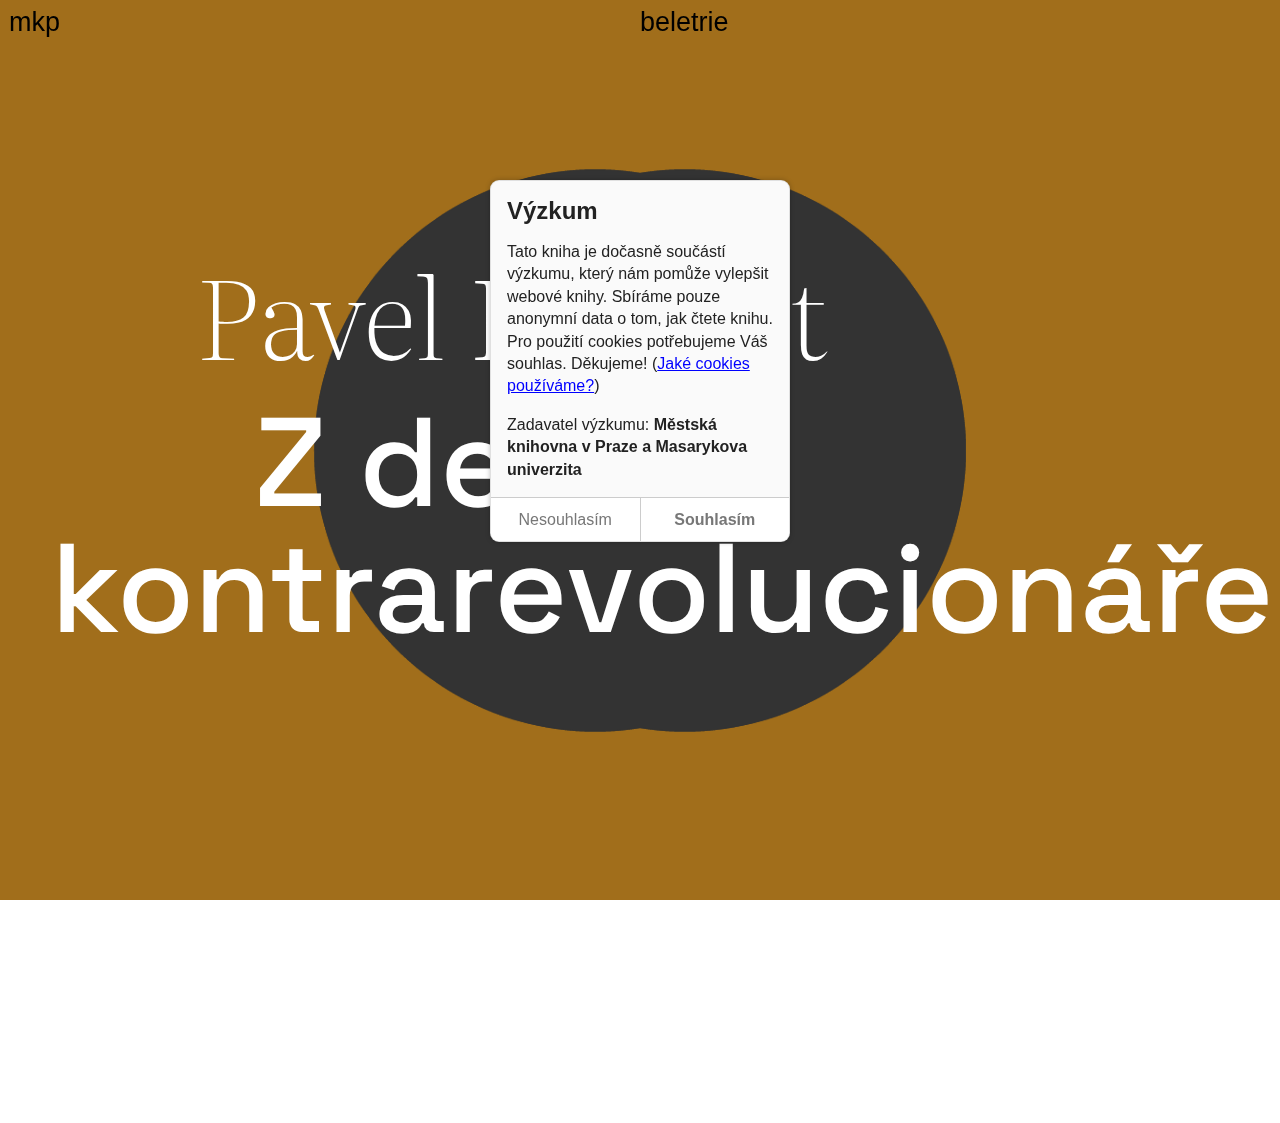
==== commit df4e0cfd: "Deploying to docs from @ books-are-next/kohout-z-deniku-kontrarevolucionare-aneb-zivoty-od-tanku-k-t" ====
--- a/index.html
+++ b/index.html
@@ -7,7 +7,7 @@
     <meta name="apple-mobile-web-app-title" content="">
     <meta name="apple-mobile-web-app-capable" content="yes">
     <title>Z deníku kontrarevolucionáře</title>
-    <link rel="stylesheet" href="./style/style.min.css" media="screen" integrity="sha256-hlOuHd4yugRueb5cpVodghEy067q0Ot3cOXJsjA0yro=">
+    <link rel="stylesheet" href="./style/style.min.css" media="screen" integrity="sha256-EAcAoh4bH4+fb1dtQiDCgZPfIxnBnL+lbmL5Hc0pzMU=">
     <meta name="nb-research" content="Tato kniha je dočasně součástí výzkumu, který nám pomůže vylepšit webové knihy. Sbíráme pouze anonymní data o tom, jak čtete knihu. Pro použití cookies potřebujeme Váš souhlas. Děkujeme! (<a href='https://www.mlp.cz/cz/o-knihovne/cisla-dokumenty-povinne-informace/povinne-dostupne-informace/cookies/'>Jaké cookies používáme?</a>)">
     <meta name="nb-research-orgs" content="Městská knihovna v Praze a Masarykova univerzita">
     <meta name="nb-research-ga" content="UA-187132260-1">
@@ -46,7 +46,7 @@
     <link rel="prev" href="./index.html">
     <link rel="next" href="./promo.html">
     <link rel="self" href="index.html">
-    <meta name="nb-identifier" content="kohout-z-deniku-kontrarevolucionare-e5fb518">
+    <meta name="nb-identifier" content="kohout-z-deniku-kontrarevolucionare-ce53c76">
     <meta name="nb-role" content="cover">
   </head>
   <body class="content-prose nb-role-cover nb-custom-style" data-nb-words="7" data-nb-chars="51">
--- a/style/style.min.css
+++ b/style/style.min.css
@@ -1,3 +1,3 @@
 @charset "UTF-8";@keyframes slide-from-left{0%{transform:translateX(-100px)}100%{transform:translateX(0)}}@keyframes pagination-slide-in{0%{transform:translateX(80px);opacity:0}100%{transform:translateX(0);opacity:1}}@keyframes pagination-slide-in-rev{0%{transform:translateX(-80px);opacity:0}100%{transform:translateX(0);opacity:1}}@keyframes slide-from-top{0%{transform:translateY(-100px)}100%{transform:translateY(0)}}@keyframes pulse-opacity{0%{opacity:.2}50%{opacity:.8}100%{opacity:.2}}@keyframes highlight{0%{background-color:var(--highlight-color)}100%{background-color:initial}}@keyframes fade-in{0%{opacity:0}100%{opacity:1}}@keyframes slide-up{0%{transform:translateY(30vh);opacity:0}100%{transform:translateY(0);opacity:1}}@keyframes pagination-bar-fade{0%{display:block;opacity:0}20%{display:block;opacity:.5}100%{display:block;opacity:0;display:none}}:root{--content-max-width:35rem;--content-margin-left:auto;--content-margin-right:auto;--content-font:Archivo, sans-serif;--heading-font:RightGrotesk, sans-serif;--heading-font-weight:normal;--base-font-size:18px;--font-size-ratio:1;--base-padding:16px;--small-padding:6px;--border-radius:6px;--border-radius-xl:9px;--ui-font:-apple-system, BlinkMacSystemFont, Segoe UI, Roboto, Helvetica, Arial, sans-serif, Apple Color Emoji, Segoe UI Emoji, Segoe UI Symbol;--ui-font-size:calc(16px * var(--font-size-ratio));font-size:calc(var(--base-font-size) * var(--font-size-ratio))}html{scroll-padding-top:100px}body{margin:0;background:var(--background);min-height:100vh}@media(min-width:990.1px){body.nb-controls-open{--margins:calc(
       100vw - 24rem - var(--content-max-width) - 2 * var(--base-padding)
-    );--content-margin-left:calc(var(--margins) / 2);--content-margin-right:auto}}body>[role=doc-toc]{display:none}main select{font-size:1rem;-webkit-appearance:none}.emoji{font-family:sans-serif}.scrollable-wrapper{height:100%;overflow:hidden}.scrollable{height:100%;padding-bottom:2rem;box-sizing:border-box;overflow-y:auto}.auto-cols{display:grid;grid-template-columns:auto auto;grid-gap:30px;align-items:end}.svg-icon{width:1.5em;height:auto;vertical-align:bottom;fill:var(--ui-c-text-shade)}body{--background:white;--transparent-background:rgba(255, 255, 255, 0);--text-color:black;--accent-color:#0033f8;--highlight-color:yellow;--link:blue;--visited:purple;--ui-c-bg:#fff;--ui-c-bg-shade:#fafafa;--ui-c-soft:#ccc;--ui-c-medium:#aaa;--ui-c-text-shade:#777;--ui-c-text:#222;--ui-box-shadow-color:rgba(0, 0, 0, 0.1);--ui-box-shadow:0 0 5px rgba(0, 0, 0, 0.25);--ui-inset-shadow:inset 0 0 4px rgba(0, 0, 0, 0.3);--ui-c-warning:red;--soft-border-color:rgba(0, 0, 0, 0.1);--ui-c-shadow:rgba(0, 0, 0, 0.5)}@media(prefers-color-scheme:dark){body{--background:#333;--transparent-background:#33333300;--text-color:#eee;--accent-color:#53c3ff;--highlight-color:#9b3200;--link:aqua;--visited:pink;--ui-c-bg:#444;--ui-c-bg-shade:#555;--ui-c-soft:#666;--ui-c-medium:#777;--ui-c-text-shade:#ddd;--ui-c-text:#eee;--ui-box-shadow-color:rgba(0, 0, 0, 0.2);--ui-box-shadow:0 0 5px rgba(0, 0, 0, 0.7);--ui-inset-shadow:inset 0 0 4px rgba(0, 0, 0, 0.7);--ui-c-warning:red;--soft-border-color:rgba(255, 255, 255, 0.1);--ui-c-shadow:rgba(255, 255, 255, 0.5)}}body.nb-color-scheme-light{--background:white;--transparent-background:rgba(255, 255, 255, 0);--text-color:black;--accent-color:#0033f8;--highlight-color:yellow;--link:blue;--visited:purple;--ui-c-bg:#fff;--ui-c-bg-shade:#fafafa;--ui-c-soft:#ccc;--ui-c-medium:#aaa;--ui-c-text-shade:#777;--ui-c-text:#222;--ui-box-shadow-color:rgba(0, 0, 0, 0.1);--ui-box-shadow:0 0 5px rgba(0, 0, 0, 0.25);--ui-inset-shadow:inset 0 0 4px rgba(0, 0, 0, 0.3);--ui-c-warning:red;--soft-border-color:rgba(0, 0, 0, 0.1);--ui-c-shadow:rgba(0, 0, 0, 0.5)}body.nb-color-scheme-dark{--background:#333;--transparent-background:#33333300;--text-color:#eee;--accent-color:#53c3ff;--highlight-color:#9b3200;--link:aqua;--visited:pink;--ui-c-bg:#444;--ui-c-bg-shade:#555;--ui-c-soft:#666;--ui-c-medium:#777;--ui-c-text-shade:#ddd;--ui-c-text:#eee;--ui-box-shadow-color:rgba(0, 0, 0, 0.2);--ui-box-shadow:0 0 5px rgba(0, 0, 0, 0.7);--ui-inset-shadow:inset 0 0 4px rgba(0, 0, 0, 0.7);--ui-c-warning:red;--soft-border-color:rgba(255, 255, 255, 0.1);--ui-c-shadow:rgba(255, 255, 255, 0.5)}body.nb-color-scheme-sepia{--background:#eccfb3;--transparent-background:rgba(236, 207, 179, 0);--text-color:#614429;--accent-color:#9a4c2d;--highlight-color:yellow;--link:#753115;--visited:#66525e;--ui-c-bg:#ffe5d0;--ui-c-bg-shade:#f5d8bc;--ui-c-soft:#dcbfa3;--ui-c-medium:#ba9d81;--ui-c-text-shade:#a18468;--ui-c-text:#4a2d12;--ui-box-shadow-color:rgba(62, 32, 7, 0.25);--ui-box-shadow:0 0 5px rgba(62, 32, 7, 0.25);--ui-inset-shadow:inset 0 0 4px rgba(62, 32, 7, 0.3);--ui-c-warning:red;--soft-border-color:rgba(62, 32, 7, 0.1);--ui-c-shadow:rgba(62, 32, 7, 0.5)}body{color:var(--text-color);background:var(--background)}body :link{color:var(--link)}body :visited{color:var(--visited)}.content{margin:0 var(--content-margin-right)0 var(--content-margin-left);max-width:var(--content-max-width);padding:calc(var(--base-padding) * 2)var(--base-padding)}body.nb-paginated main .begin-nav a[rel=prev],body.nb-paginated main .begin-nav a[rel=next],body.nb-paginated main .end-nav a[rel=prev],body.nb-paginated main .end-nav a[rel=next]{text-indent:-9999px}body.nb-paginated main .begin-nav a[rel=prev]:focus,body.nb-paginated main .begin-nav a[rel=next]:focus,body.nb-paginated main .end-nav a[rel=prev]:focus,body.nb-paginated main .end-nav a[rel=next]:focus{text-indent:0}body.nb-paginated-back .content,body.nb-paginated-forward .content{overflow:hidden}body.nb-paginated-back .content .visible,body.nb-paginated-forward .content .visible{animation:pagination-slide-in .3s}body.nb-paginated-back .content .visible{animation:pagination-slide-in-rev .3s}.nb-cropped .chunk{visibility:hidden}.nb-cropped .visible{visibility:visible;will-change:transform,opacity}.nb-paginated .step-forward{animation:pagination-slide-in .3s}.nb-paginated .step-back{animation:pagination-slide-in-rev .3s}main .idea:target{animation:highlight 3s ease-in-out}main .idea:target+dd{animation:highlight 3s ease-in-out}main .highlighted{animation:highlight .8s ease-in-out;will-change:background-color}main #chunk1:target,main #chunk1.highlighted,main #idea1:target,main #idea1.highlighted{animation:none}main #chapter-end{margin-bottom:100vh}main .begin-nav,main .end-nav{padding:var(--base-padding)0 10vh}main .begin-nav ul,main .begin-nav li,main .end-nav ul,main .end-nav li{display:block;margin:0;padding:0;list-style-type:none}main .begin-nav a[rel=index],main .end-nav a[rel=index]{display:none}main .begin-nav a[rel=prev],main .begin-nav a[rel=next],main .end-nav a[rel=prev],main .end-nav a[rel=next]{display:block}main .begin-nav a[rel=next],main .end-nav a[rel=next]{padding-top:5vh;padding-bottom:5vh}main p,main blockquote,main dl,main fieldset,main figure,main ul,main ol,main table,main li,main dd,main dt,main td,main th,main figcaption{font-family:var(--content-font);line-height:1.5;font-size:1rem}main button,main input,main select{font-family:var(--ui-font);font-size:.8rem}main h1,main h2,main h3,main h4,main h5,main h6{font-family:var(--heading-font);font-weight:var(--heading-font-weight);line-height:1.1;margin:1.5rem 0 .125rem}main h1{font-size:2rem}main h2{font-size:1.5rem}main h3{font-size:1.25rem}main h4{font-size:1.125rem}main h5{text-transform:uppercase;font-weight:700;font-size:1rem}main h6{text-transform:uppercase;font-size:1rem}main h1.hidden-title{display:none}main p,main blockquote,main dl,main ul,main ol{margin:0 0 .5rem}main table,main fieldset,main figure{margin:0 0 1rem}main ul,main ol{padding-left:1.125rem}main hr{margin:3rem 0;border:1px solid}main .button,main button{border:1px solid var(--ui-c-medium);background:var(--ui-c-soft);border-radius:var(--border-radius)}main img{max-width:100%}main .footnotes{display:none}main sup[id^=fnref]{vertical-align:baseline}main sup[id^=fnref]+sup[id^=fnref]::before{content:", ";vertical-align:baseline;font-family:var(--ui-font);font-size:.8rem;position:relative;top:-.3em;line-height:1}main sup[id^=fnref] a.footnote-ref{font-family:var(--ui-font);font-weight:700;text-indent:0;color:var(--ui-c-text-shade);vertical-align:baseline;padding:.5em .75em .4em;margin:0 -.75em;border-radius:.5em;line-height:1;text-decoration:none;font-size:.8em;position:relative;top:-.3em;color:var(--accent-color);overflow:hidden;white-space:nowrap}@media(hover){main sup[id^=fnref] a.footnote-ref:hover{background:var(--accent-color);color:var(--background)}}:root{--annotation-margin-top:-0.8em;--annotation-color:black;--annotation-highlight:#ffa}main .annotation,.footnote-content .annotation,.annotation-styles .annotation{display:inline;padding:.1rem .125rem;margin:0 -.125rem;color:var(--annotation-color);background:var(--annotation-highlight);border-radius:3px}main .annotation__head,.footnote-content .annotation__head,.annotation-styles .annotation__head{color:inherit;content:"‼️";background:0 0;font-size:.8em;position:absolute;opacity:.7;line-height:1;border-radius:4px 4px 0 0;cursor:pointer;margin:var(--annotation-margin-top)0 0 -.7rem;padding:.5rem;text-indent:0;font-style:normal;transition:transform .2s ease-out;will-change:transform}@media(hover){main .annotation__head:hover,.footnote-content .annotation__head:hover,.annotation-styles .annotation__head:hover{transform:scale(1.2)}}main .annotation__head::after,.footnote-content .annotation__head::after,.annotation-styles .annotation__head::after{content:attr(data-note);font-size:.8em;margin:-.1rem 0 0 .1rem;position:absolute;white-space:nowrap}.nb-ui-big-title{font-size:calc(1.5 * var(--ui-font-size));margin:calc(var(--base-padding)/2)0}.nb-ui-title{font-size:var(--ui-font-size);font-weight:600}.nb-ui-blank{font-style:italic;color:var(--ui-c-medium)}.nb-ui-note{font-size:calc(.8 * var(--ui-font-size));margin-bottom:0}.dot-select{opacity:.7;cursor:pointer}.dot-select.dot-selected{opacity:1}.button-zero-bar{height:0;margin:-1rem .5rem 1rem}.button-zero-bar--bottom{margin-bottom:3rem}.button-zero-bar--single-button{display:flex;flex-direction:row-reverse}.button-zero-bar--two-buttons{display:grid;grid-template-columns:2rem 1fr 2rem;align-items:start}.button-zero-bar--two-buttons .round-button:last-child{grid-column:3}.round-button{display:block;width:2rem;height:2rem;border-radius:1.5rem;border:none;cursor:pointer;color:var(--ui-c-bg);background-color:var(--accent-color);box-shadow:2px 2px 5px rgba(0,0,0,.2);transition:.3s ease-in;will-change:box-shadow,transform}.round-button .svg-icon{width:1.25rem;fill:var(--ui-c-bg)}@media(hover){.round-button:hover{transform:translateY(-3px);box-shadow:4px 4px 5px rgba(0,0,0,.4)}}.round-button--warning{background-color:var(--ui-c-warning)}.nb-annotations{font-family:var(--ui-font);font-size:var(--ui-font-size)}.nb-annotations .annotation-buttons{position:fixed;top:0;left:0;right:0;z-index:5001;will-change:transform;animation:slide-from-top .2s ease-out}.nb-annotations .annotation-buttons .button-wrapper{padding:calc(var(--base-padding)/2);text-align:center}.nb-annotations .annotation-buttons .action-button,.nb-annotations .annotation-buttons .style-button{display:inline-block;margin-right:calc(var(--base-padding)/2);margin-bottom:calc(var(--base-padding)/2);position:relative;cursor:pointer;transform-origin:50% 50%;transition:.2s ease-in;will-change:transform;text-align:center;width:2.5rem;height:2.5rem;line-height:2.5rem;font-size:1.5rem;box-sizing:border-box;border:1px solid var(--ui-c-soft);font-family:var(--content-font);vertical-align:top;font-weight:700;color:var(--ui-c-text);background:var(--ui-c-bg);box-shadow:var(--ui-box-shadow);border-radius:var(--border-radius)}@media(hover){.nb-annotations .annotation-buttons .action-button:hover,.nb-annotations .annotation-buttons .style-button:hover{transform:scale(1.1)}}.nb-annotations .annotation-buttons .action-button:last-child,.nb-annotations .annotation-buttons .style-button:last-child{margin-right:0}.nb-annotations .annotation-buttons .style-button{color:var(--annotation-color);background:var(--annotation-highlight)}.nb-annotations .annotation-buttons.annotation-buttons--new .quick-note::after{content:"…";position:absolute;right:0;bottom:0;left:0;font-size:80%;line-height:1.4rem;opacity:.3;text-align:center}.nb-annotations .annotation-detail{position:fixed;left:calc(var(--base-padding)/2);bottom:calc(var(--base-padding)/2);right:calc(var(--base-padding)/2);z-index:1501;box-sizing:border-box}@media screen and (min-width:432px){.nb-annotations .annotation-buttons .button-wrapper{text-align:left}.nb-annotations .annotation-detail{right:auto;min-width:24rem}}.nb-annotations .annotation-detail__note{min-height:4rem;padding:.5rem;background:var(--ui-c-bg);border-radius:var(--border-radius);box-shadow:var(--ui-inset-shadow);max-height:6rem;overflow-x:hidden;overflow-y:auto}.nb-annotations .annotation-detail__tools{display:flex;flex-direction:row-reverse;padding:.5rem;background:var(--ui-c-bg-shade)}.nb-annotations .annotation-detail__close,.nb-annotations .annotation-detail__destroy{font-size:1.5rem;width:2rem;text-indent:9999px;border:none;background-color:initial;background-position:100%;background-repeat:no-repeat;background-size:contain;white-space:nowrap;box-sizing:border-box;overflow:hidden;cursor:pointer;transition:.2s ease-in;will-change:transform;transform-origin:50% 50%}@media(hover){.nb-annotations .annotation-detail__close:hover,.nb-annotations .annotation-detail__destroy:hover{transform:scale(1.1)}}.nb-annotations .annotation-detail__close{margin-left:auto;background-image:url("data:image/svg+xml;utf8,<svg xmlns='http://www.w3.org/2000/svg' width='24' height='24' viewBox='0 0 24 24'><path fill='none' d='M0 0h24v24H0V0z'/><path d='M12 2C6.48 2 2 6.48 2 12s4.48 10 10 10 10-4.48 10-10S17.52 2 12 2zm0 18c-4.41 0-8-3.59-8-8s3.59-8 8-8 8 3.59 8 8-3.59 8-8 8zm4.59-12.42L10 14.17l-2.59-2.58L6 13l4 4 8-8z' fill='green' /></svg>")}.nb-annotations .annotation-detail__destroy{color:var(--ui-c-warning);background-position:0;background-image:url("data:image/svg+xml;utf8,%3Csvg viewBox=%224 0 16 24%22 width=%2224%22 height=%2224%22 xmlns=%22http://www.w3.org/2000/svg%22%3E%3Cpath d=%22M19 4H15.5l-1-1h-5l-1 1H5V6H19V4zM5.979 7.967 6 19c0 1.1.9 2 2 2h8C17.1 21 18 20.1 18 19L17.979 7.967h-12z%22 fill=%22red%22/%3E%3C/svg%3E")}.nb-desk{font-family:var(--ui-font);padding:var(--base-padding)calc(2 * var(--base-padding));overflow-y:auto}@media screen and (max-width:400px){.nb-desk{padding:var(--base-padding)}}.nb-desk .nb-desk__show-all-toggle{display:block;padding:calc(var(--base-padding)/2)0;text-align:right}.nb-desk h2{margin:0 0 calc(var(--ui-font-size)/2)}.nb-desk .nb-desk__chapter .desk__list{max-width:35rem;margin-bottom:1rem}.nb-desk .nb-desk__chapter .desk__list__detail{margin-bottom:1rem}.nb-desk .nb-desk__chapter .desk__notes{margin-bottom:1rem}.nb-desk .nb-desk__chapter .title-bar{grid-column:1/-1;padding:calc(var(--base-padding)/2)0;cursor:pointer;font-weight:700}.nb-desk .nb-desk__chapter .title-bar.title-bar--collapsed{border-bottom:1px solid var(--ui-c-soft)}.nb-desk .nb-desk__count{display:inline-block;font-size:70%;background:var(--ui-c-bg-shade);padding:3px 5px;margin-left:calc(var(--base-padding)/2);border-radius:var(--ui-font-size)}.nb-desk .desk__content-box{box-shadow:var(--ui-box-shadow);margin-bottom:var(--base-padding);border-radius:var(--border-radius-xl)}.nb-desk .desk__content-box--editing{box-shadow:var(--ui-inset-shadow)}.nb-desk .desk__content-box__buttons{height:1rem;margin-bottom:2rem}.nb-desk .desk__annotation{position:relative;margin-bottom:1rem}.nb-desk .desk__annotation--box{padding:calc(var(--base-padding)/2);box-shadow:var(--ui-box-shadow);border-radius:var(--border-radius)}.nb-desk .desk-annotation-wrapper{font-family:var(--content-font);color:var(--ui-c-text-shade)}.nb-desk .annotation__head{display:none}.nb-desk .annotation__symbol{display:block;margin-top:-.25em;font-family:var(--content-font);padding-bottom:.25em}.nb-desk .annotation__name{font-family:var(--ui-font);padding-left:.25em}.nb-desk .annotation{display:inline;padding:.1rem .125rem;margin:0 -.125rem;border-radius:3px;background-color:var(--ui-c-bg-shade)}.nb-desk .annotation[data-hl=this]{color:var(--annotation-color);background:var(--annotation-highlight)}.nb-desk .desk__note-wrapper{padding:calc(var(--base-padding)/2);box-shadow:var(--ui-box-shadow);border-radius:var(--border-radius)}.nb-desk .desk__note-editor{box-shadow:var(--ui-inset-shadow);border-radius:var(--border-radius)}.nb-desk .desk__note-editor__input{border:none;padding:calc(var(--base-padding)/2);border-radius:var(--border-radius);min-height:4rem;box-sizing:border-box}.desk__annotation__note{font-family:calc(var(--ui-font-size) * .8);border-top:1px solid var(--accent-color);padding-top:calc(var(--base-padding)/2);margin-top:calc(var(--base-padding)/2)}.nb-navigation nav{font-size:var(--ui-font-size)}.nb-navigation nav .nav-bar{--height:6px;display:block;position:fixed;left:var(--base-padding);bottom:0;width:calc(100vw - 2 * var(--base-padding));border-right:1px solid var(--ui-c-shadow);height:var(--height);margin:0;list-style-type:none;box-sizing:border-box}.nb-navigation nav .nav-bar .nav-bar__overlay{position:absolute;bottom:0;left:0;width:100%;height:30px;background:linear-gradient(to bottom,var(--transparent-background) 0%,var(--background) 100%)}.nb-navigation nav .nav-bar .chapter{display:block;border-left:1px solid var(--ui-c-shadow);list-style-type:none;position:absolute;top:0;z-index:1011;height:var(--height);margin:0;box-sizing:border-box;white-space:nowrap;overflow:hidden}.nb-navigation nav .nav-bar .info{visibility:hidden}.nb-navigation nav .nav-bar .pointer{display:block;list-style-type:none;position:absolute;bottom:0;left:0;height:2px;width:0;z-index:1010;background:var(--accent-color)}.nb-navigation nav .top-bar{display:none;font-family:var(--content-font);font-size:var(--ui-font-size);position:absolute;top:0;left:0;right:0;overflow:hidden}.nb-navigation nav .top-bar p.info{font-family:var(--heading-font);font-weight:var(--heading-font-weight);max-width:var(--content-max-width);padding:calc(var(--base-padding))var(--base-padding);margin:0 var(--content-margin-right)0 var(--content-margin-left)}.nb-navigation nav .top-bar p.info a{color:var(--text-color);text-decoration:none}.nb-navigation nav .top-bar p.info .chapter{display:none}.nb-navigation nav .top-bar .fixed p.info .chapter{display:inline-block}.nb-navigation nav .next,.nb-navigation nav .prev{display:none}.nb-navigation nav .button-navigation{pointer-events:none}.nb-navigation nav .button-navigation .back-button,.nb-navigation nav .button-navigation .forward-button{pointer-events:none;position:fixed;opacity:.25;z-index:900;left:2px;top:25vh;line-height:25vh;text-align:center;width:calc(5vw + 24px);height:50vh}.nb-navigation nav .button-navigation .forward-button{left:auto;right:2px}@media screen and (max-width:990px){.nb-navigation nav .button-navigation .back-button{text-align:left}.nb-navigation nav .button-navigation .forward-button{text-align:right}}@media screen and (max-width:432px){.nb-navigation nav .button-navigation .back-button svg{margin-left:-.5em}.nb-navigation nav .button-navigation .forward-button svg{margin-right:-.5em}}.nb-role-cover .nb-navigation nav .button-navigation .back-button,.nb-role-break .nb-navigation nav .button-navigation .back-button{display:none}.nb-role-cover .nb-navigation nav .button-navigation .forward-button,.nb-role-break .nb-navigation nav .button-navigation .forward-button{top:0;left:0;right:0;width:100vw;height:100vh}.nb-role-cover .nb-navigation nav .button-navigation .forward-button svg,.nb-role-break .nb-navigation nav .button-navigation .forward-button svg{display:none}.nb-role-break .nb-navigation nav .button-navigation .back-button svg,.nb-role-break .nb-navigation nav .button-navigation .forward-button svg{display:none}.nb-progress{font-family:var(--ui-font);font-size:var(--ui-font-size)}.nb-progress .current-position{z-index:1020;border:none;background:0 0;display:block;font-size:calc(var(--ui-font-size) * .8);font-family:var(--ui-font);text-align:right}.nb-progress .current-position--display{position:fixed;right:0;bottom:0;margin:0;padding:8px calc(var(--base-padding) - 1px);opacity:.5;pointer-events:none}.nb-progress .current-position--config{display:flex;text-align:left}.nb-progress .current-position--config label{display:block;margin-right:1rem;text-indent:-1rem;padding-left:1rem}.nb-progress .progress--collapsed{margin:0 0 var(--base-padding)var(--base-padding);float:right}.nb-progress.turn-to{margin:var(--ui-font-size)0;padding-bottom:var(--ui-font-size);border:1px solid var(--ui-c-soft);border-radius:var(--border-radius);padding:var(--base-padding)}.nb-progress.turn-to h3{margin-top:0}.nb-progress.turn-to .progress{display:flex}.nb-progress.turn-to select{max-width:100%;font-size:1rem;padding:0 .25rem}.nb-progress .progress__idea,.nb-progress .progress__chapter{display:block;font-family:var(--ui-font);flex-grow:0;flex-shrink:1;padding-right:.5rem}.nb-progress .progress__chapter{max-width:40%}.nb-seq-return{font-family:var(--ui-font);font-size:var(--ui-font-size);position:fixed;bottom:calc(1.75 * var(--base-padding));right:var(--base-padding);max-width:calc(100vw - 2 * var(--base-padding));animation:slide-up .2s ease-out;z-index:4000;min-height:1.5rem}.nb-seq-return .seq-text{padding:calc(var(--base-padding)/2)}.nb-seq-return .seq-return-toggle{font-family:var(--ui-font);display:block;min-width:1.5rem;height:1.5rem;line-height:1.5rem;text-align:center;float:right;padding:.25rem;cursor:pointer;opacity:.5}@media(hover){.nb-seq-return .seq-return-toggle:hover{opacity:1}}.nb-seq-return .seq-return{margin:0 auto;background:var(--ui-c-bg-shade);border:1px solid var(--ui-c-soft);border-radius:var(--border-radius-xl);overflow:hidden;box-shadow:var(--ui-box-shadow)}.nb-seq-return p,.nb-seq-return .seq-buttons a{font-size:calc(var(--ui-font-size) * .8);padding:calc(var(--base-padding)/2);margin:0;line-height:1.4;cursor:pointer}.nb-seq-return .close{float:right;padding:calc(var(--base-padding)/2);cursor:pointer}.nb-seq-return .seq-buttons{display:flex;border-top:1px solid var(--ui-c-soft)}.nb-seq-return .seq-buttons:first-child{border:none}.nb-seq-return .seq-buttons a{background:var(--ui-c-bg);white-space:nowrap;border:solid var(--ui-c-soft);border-width:0 1px 0 0;flex:1 1;text-align:center;text-decoration:none;color:var(--ui-c-text-shade)}.nb-seq-return .seq-buttons a:last-child{border-right:0}.nb-peeks{font-family:var(--ui-font);font-size:var(--ui-font-size);position:fixed;z-index:1205;bottom:0;left:0;right:0}.nb-peeks .peeks{max-height:60vh;margin:0 var(--content-margin-right)0 var(--content-margin-left);max-width:calc(var(--content-max-width) + 2 * var(--base-padding))}.nb-peeks .peeks .peek{position:relative;box-sizing:border-box;border:1px solid var(--ui-c-soft);border-radius:var(--border-radius)var(--border-radius)0 0;box-shadow:var(--ui-box-shadow);overflow:hidden;transition:bottom .2s ease-out;animation:slide-up .2s ease-out;display:none}.nb-peeks .peeks .peek .peek-content{padding:4rem 1rem 2rem;max-height:calc(60vh - 6rem);background:var(--ui-c-bg);overflow-y:scroll;-webkit-overflow-scrolling:touch}.nb-peeks .peeks .peek .peek-head{position:absolute;display:flex;top:0;left:0;right:0;height:2rem;line-height:2rem;text-align:left;border-bottom:1px solid var(--ui-c-soft);z-index:1210}.nb-peeks .peeks .peek .peek-head .peek-info{flex-grow:1;padding:0 var(--base-padding)}.nb-peeks .peeks .peek .peek-head .peek-info p{margin:0;line-height:2rem}.nb-peeks .peeks .peek .peek-head .peek-close{display:block;width:3rem;height:2rem;font-size:var(--ui-font-size);border:none;color:var(--ui-c-text);background:0 0;cursor:pointer;text-align:center}.nb-peeks .peeks .peek:nth-last-child(3),.nb-peeks .peeks .peek:nth-last-child(2){display:block;height:2vh;margin-bottom:-1vh;background:var(--ui-c-bg-shade)}.nb-peeks .peeks .peek:nth-last-child(3) .peek-head,.nb-peeks .peeks .peek:nth-last-child(3) .peek-content,.nb-peeks .peeks .peek:nth-last-child(2) .peek-head,.nb-peeks .peeks .peek:nth-last-child(2) .peek-content{display:none}.nb-peeks .peeks .peek:last-child{display:block;height:auto;margin-bottom:0}.nb-peeks .peeks .footnote-backref{display:none}.nb-toc{padding-bottom:calc(4 * var(--base-padding))}@media screen and (max-width:400px){.nb-toc{padding:var(--base-padding)}}.nb-toc h1{padding:var(--base-padding)calc(2 * var(--base-padding))}.nb-toc ul,.nb-toc ol{font-size:1rem;font-family:var(--content-font);padding:0;border:solid var(--ui-c-soft);border-width:1px 0}.nb-toc ul li,.nb-toc ol li{padding:.5rem var(--base-padding).5rem calc(2 * var(--base-padding));border-bottom:1px solid var(--ui-c-soft)}.nb-toc ul li:last-child,.nb-toc ol li:last-child{border-bottom:none}.nb-toc ul ul,.nb-toc ul ol,.nb-toc ol ul,.nb-toc ol ol{margin:.5rem calc(-1 * var(--base-padding))0 0;padding-left:2rem;border-width:1px 0 0}.nb-toc ul ul li,.nb-toc ul ol li,.nb-toc ol ul li,.nb-toc ol ol li{padding-left:0}.nb-toc ul ul li:last-child,.nb-toc ul ol li:last-child,.nb-toc ol ul li:last-child,.nb-toc ol ol li:last-child{padding-bottom:0}.nb-toc ul{padding-left:0}.nb-toc ul>li{list-style-type:none}.nb-toc .current-chapter{color:var(--accent-color)}.nb-toc .toggle{display:block;float:right;cursor:pointer;margin-top:-.1rem;padding:0;border:none;background:0 0;color:var(--ui-c-text);font-size:1rem;clear:both}.nb-toc li.folded ol,.nb-toc li.folded ul{display:none}.nb-toc-other{font-size:1rem;padding:0 calc(2 * var(--base-padding))var(--base-padding)}.nb-toc a,.nb-toc-other a{font-weight:700;color:var(--text-color);text-decoration:none}@media(hover){.nb-toc a:hover,.nb-toc-other a:hover{text-decoration:underline}}.nb-toc .headings-toc a,.nb-toc-other .headings-toc a{font-weight:400}.nb-toc-other{font-family:var(--content-font)}.nb-controls{font-family:var(--ui-font);font-size:var(--ui-font-size);color:var(--ui-c-text)}.nb-controls .button{color:var(--accent-color);padding:var(--small-padding);font-size:calc(var(--ui-font-size) * .9);box-shadow:var(--ui-box-shadow);border:none;border-radius:var(--border-radius);background:var(--ui-c-bg);line-height:1.6;cursor:pointer}.nb-controls .button.button-primary{color:var(--ui-c-bg);background-color:var(--accent-color)}.nb-controls .button.button-primary .svg-icon{fill:var(--ui-c-bg)}.nb-controls .icon-link{font-size:var(--ui-font-size);font-weight:400;cursor:pointer;color:var(--accent-color);margin:0 1rem;white-space:nowrap;line-height:1.5}.nb-controls .icon-link svg{fill:var(--accent-color)}@media(hover){.nb-controls .icon-link:hover{text-decoration:none}}.nb-controls .controls-launcher{display:flex;position:fixed;top:0;right:0;z-index:2000;cursor:pointer}.nb-controls .controls-launcher div{display:none}@media(hover){.nb-controls .controls-launcher div{display:block;opacity:0}.nb-controls .controls-launcher:hover div{opacity:.25}}.nb-controls .controls-launcher div{height:48px;line-height:48px;margin-left:var(--base-padding);padding-left:var(--base-padding);padding-right:var(--base-padding);text-align:right}.nb-controls .controls-launcher div:last-child{opacity:.5;display:block}@media(hover){.nb-controls .controls-launcher div:hover{opacity:1}}.nb-controls .controls-launcher div .svg-icon{vertical-align:middle}.nb-controls .control{display:grid;grid-template-rows:calc(3 * var(--ui-font-size))1fr;height:100%;position:fixed;z-index:5000;top:0;right:0;bottom:0;background:var(--ui-c-bg);width:24rem;max-width:100vw;box-sizing:border-box;box-shadow:var(--ui-box-shadow);transition:top .2s ease-out;animation:slide-from-top .2s ease-out;font-size:var(--ui-font-size)}@media(max-width:990px){.nb-controls .control{left:0;width:auto}}.nb-controls .control .control-bar{display:flex;grid-row:1;width:24rem;max-width:100vw;box-shadow:rgba(0,0,0,.3)-3px 0 4px inset;background:var(--ui-c-bg-shade);overflow:hidden}@media(max-width:990px){.nb-controls .control .control-bar{width:100vw}}.nb-controls .control .control-bar .tab{display:block;height:100%;flex-grow:1;min-width:0;padding:0 var(--base-padding);line-height:3.5;box-sizing:border-box;font-size:calc(var(--ui-font-size) * .9);cursor:pointer;text-overflow:ellipsis;text-align:center;white-space:nowrap;overflow:hidden}.nb-controls .control .control-bar .tab--selected{box-shadow:var(--ui-box-shadow);background:var(--ui-c-bg);color:var(--accent-color)}.nb-controls .control .control-bar .close{display:block;position:relative;box-sizing:border-box;width:calc(var(--ui-font-size) * 3);cursor:pointer}.nb-controls .control .control-bar .close span{display:block;position:absolute;top:calc(var(--base-padding)/2);right:calc(var(--base-padding)/2);bottom:calc(var(--base-padding)/2);left:calc(var(--base-padding)/2);padding:calc(var(--base-padding)/4);box-shadow:var(--ui-box-shadow);border-radius:var(--border-radius);background:var(--ui-c-bg);text-align:center;line-height:var(--ui-font-size)}.nb-controls .control .control-bar .close svg{display:block;width:100%;fill:var(--ui-c-text)}.nb-controls .control .control__opened{grid-row:2;display:flex;flex-direction:column;position:relative;box-sizing:border-box;overflow:hidden}.nb-controls .control .control__details{display:flex;align-self:end;z-index:1;width:100%;box-sizing:border-box;box-shadow:0 0 40px var(--ui-c-bg),0 0 40px var(--ui-c-bg),0 0 40px var(--ui-c-bg);background:var(--ui-c-bg);padding:calc(var(--base-padding) * 2);font-size:calc(var(--ui-font-size) * .8)}.nb-controls .control .control__details.show-tips{padding-bottom:0}.nb-controls .control .control__details>div{flex:1;margin-right:var(--ui-font-size)}.nb-controls .control .control__details>div:last-child{margin-right:0}.nb-controls .control .control__details p{margin:0}.nb-controls .control .control__details h3{font-size:calc(var(--ui-font-size) * .8);margin:0}.nb-options{font-size:var(--ui-font-size)}.nb-options .explanation{margin-top:-.5rem;font-size:calc(var(--ui-font-size) * .8);grid-column:1/-1}.nb-options .options-wrapper{display:grid;grid-gap:var(--base-padding);margin:var(--base-padding)calc(2 * var(--base-padding))}@media screen and (max-width:400px){.nb-options .options-wrapper{margin:var(--base-padding)}}.nb-options .cell__title{margin-bottom:calc(var(--ui-font-size)/2)}.nb-options .color-scheme-select{display:grid;grid-template-columns:repeat(4,auto);gap:var(--ui-font-size)}.nb-options .font-size-slider{font-size:24px;line-height:36px;box-sizing:border-box;position:fixed;left:50%;top:50%;width:320px;margin-left:-160px;margin-top:-33vh;background:var(--ui-c-bg);border:1px solid var(--ui-c-soft);padding:24px;border-radius:var(--border-radius);box-shadow:var(--ui-box-shadow);z-index:1;display:none}.nb-options .font-size-slider .enlarge-font-size,.nb-options .font-size-slider .shrink-font-size{color:var(--ui-c-text);vertical-align:top}.nb-options .font-size-slider .enlarge-font-size{font-size:32px;line-height:28px;width:38px;height:38px}.nb-options .font-size-slider .shrink-font-size{font-size:16px;line-height:22px;width:38px;height:38px}.nb-options .font-size-slider .set-font-size{margin:0 24px}.nb-options .font-size-slider.font-size-slider--show{display:block}.nb-options .font-size-slider .font-size-slider__close{display:block;position:relative;z-index:1;float:right;margin:-24px -24px -24px 12px;padding:var(--base-padding);cursor:pointer}.nb-options .font-size-slider p{font-size:24px;line-height:36px;margin:12px 0;text-align:center;clear:right}.nb-options .font-size-slider small,.nb-options .font-size-slider input,.nb-options .font-size-slider big{margin:0 12px 0 0;line-height:24px}.nb-options .font-size-slider big,.nb-options .font-size-slider small{display:inline-block;line-height:24px}.nb-options .font-size-slider .val{font-weight:400;color:var(--ui-c-medium)}.nb-options .annotation-styles .styles{line-height:2}.nb-options .annotation-styles .style{display:inline-block;padding:0 var(--small-padding);margin:0 var(--small-padding)var(--small-padding)0;border:1px solid transparent;border-radius:var(--border-radius);box-shadow:var(--ui-box-shadow);color:#000;cursor:pointer}.nb-options .annotation-styles .style.style-edited{border:1px solid var(--accent-color)}.nb-options .annotation-styles .style .quick{padding-left:.5em;opacity:.5}.nb-options .annotation-styles .style-editor{box-shadow:var(--ui-inset-shadow);padding:var(--base-padding);border-radius:var(--border-radius)}.nb-options .annotation-styles .style-editor input{font-size:var(--ui-font-size);line-height:var(--ui-font-size);height:var(--ui-font-size);padding:var(--small-padding);display:inline-block;vertical-align:top}.nb-options .annotation-styles .style-editor .color-select{display:flex;height:42px;line-height:42px;cursor:pointer;border:1px solid var(--ui-c-soft);border-radius:var(--border-radius);margin:var(--base-padding)0}.nb-options .annotation-styles .style-editor .color-select div{flex:1;text-align:center}.nb-onboarding .onboarding-opener{z-index:1;position:fixed;top:60px;right:var(--base-padding);box-sizing:border-box;margin-left:var(--base-padding);border:1px solid var(--soft-border-color);box-shadow:var(--ui-box-shadow);border-radius:var(--border-radius-xl);font-family:var(--ui-font);font-size:calc(var(--ui-font-size) * .9);line-height:1.4}.nb-onboarding .onboarding-opener .onboarding-opener-bubble{position:relative;margin:0 0 0 auto;max-width:14rem;background:var(--ui-c-bg-shade);color:var(--text-color);border-radius:var(--border-radius-xl)}.nb-onboarding .onboarding-opener .onboarding-opener-bubble:after{content:"";position:absolute;top:-8px;right:var(--border-radius-xl);background-color:var(--ui-c-bg-shade);box-shadow:3px -3px 2px 0 var(--ui-box-shadow-color);content:" ";display:block;height:16px;width:16px;transform:rotate(-45deg)}.nb-onboarding .onboarding-opener .onboarding-opener-bubble .onboarding-opener-intro{padding:var(--base-padding)}.nb-onboarding .onboarding-opener .onboarding-opener-bubble .onboarding-opener-close{cursor:pointer;float:right;padding:var(--base-padding);margin:calc(-1.5 * var(--base-padding))calc(-1.5 * var(--base-padding))0 0;text-align:right;color:var(--text-color)}.nb-onboarding .onboarding-opener .onboarding-opener-bubble .onboarding-opener-open{display:block;text-align:right;margin-top:var(--base-padding);text-decoration:underline}.nb-onboarding .onboarding-opener .buttons{display:flex;border-top:1px solid var(--ui-c-soft);overflow:hidden;border-radius:0 0 var(--border-radius-xl)var(--border-radius-xl)}.nb-onboarding .onboarding-opener .buttons a{padding:calc(var(--base-padding)/2);margin:0;line-height:1.4;cursor:pointer}.nb-onboarding .onboarding-opener .buttons:first-child{border:none}.nb-onboarding .onboarding-opener .buttons a{background:var(--ui-c-bg);white-space:nowrap;border:solid var(--ui-c-soft);border-width:0 1px 0 0;flex:1 1;text-align:center;text-decoration:none;color:var(--ui-c-text-shade)}.nb-onboarding .onboarding-opener .buttons a:last-child{border-right:0}.nb-onboarding .onboarding-overlay{position:fixed;top:0;bottom:0;left:0;right:0;background:var(--ui-c-bg-shade);opacity:.75;-webkit-backdrop-filter:blur(10px);backdrop-filter:blur(10px);z-index:6000}.nb-onboarding .onboarding{font-family:var(--ui-font);font-size:var(--ui-font-size);z-index:6000;position:fixed;top:var(--base-padding);bottom:var(--base-padding);left:var(--base-padding);right:var(--base-padding);border-radius:var(--border-radius-xl);background:var(--ui-c-bg);padding:var(--base-padding);overflow:auto;animation:fade-in .4s ease-in}@media only screen and (min-width:760px){.nb-onboarding .onboarding{bottom:25vh;left:50%;top:auto;right:auto;width:20rem;margin-left:-10rem}}.nb-onboarding h2{margin:0;align-self:end}.nb-onboarding .onboarding__card{display:grid;height:100%;grid-template-rows:1fr 2fr 1fr;align-items:center;grid-gap:var(--base-padding);max-width:calc(16 * var(--ui-font-size));margin:0 auto}.nb-onboarding .onboarding__card svg{display:block;width:100%}@media only screen and (min-width:760px){.nb-onboarding .onboarding__card{height:auto}}.nb-onboarding .onboarding__content{display:grid;grid-template-columns:1fr 2fr;align-items:start;grid-gap:var(--base-padding)}@media only screen and (min-aspect-ratio:3/2) and (max-width:700px){.nb-onboarding .onboarding__card{max-width:none}.nb-onboarding .onboarding__content{display:block;height:calc(4 * var(--ui-font-size))}.nb-onboarding svg{float:left;width:10vw;margin-right:var(--base-padding)}}.nb-onboarding .onboarding__controls{align-self:end}.nb-onboarding .tip p:first-child{margin-top:0}.nb-onboarding .close{display:block;float:right;font-size:var(--ui-font-size);padding:var(--base-padding);margin:calc(-1.5 * var(--base-padding))calc(-1.5 * var(--base-padding))0 -2rem;border:none;background:0 0;cursor:pointer;text-align:right}.nb-onboarding .close svg{width:calc(2 * var(--ui-font-size))}.nb-onboarding .onboarding__controls__button,.nb-onboarding .onboarding__controls__back-button{line-height:calc(3.5 * var(--ui-font-size));height:calc(3.5 * var(--ui-font-size));cursor:pointer;user-select:none}.nb-onboarding .onboarding__controls__back-button{float:left;color:#9a4663;font-size:calc(2 * var(--ui-font-size))}.nb-onboarding .onboarding__controls__button{width:calc(9.5 * var(--ui-font-size));margin:0 auto;border-radius:var(--border-radius);background:#9a4663;color:#fff6de;text-align:center}.nb-onboarding .dots{user-select:none;margin:var(--base-padding)auto 0;text-align:center}.nb-onboarding .dots span{color:#9a4663;line-height:10px;display:inline-block;height:10px;opacity:.5;transform:scale(.5);transition:transform .3s ease-out;will-change:transform;margin-right:12px;cursor:pointer}.nb-onboarding .dots span:last-child{margin-right:0}.nb-onboarding .dots span.current{line-height:10px;opacity:1;transform:scale(.8)}._nb-research{position:fixed;top:20vh;left:50vw;box-sizing:border-box;width:300px;margin-left:-150px;font-family:var(--ui-font);font-size:var(--ui-font-size);background:var(--ui-c-bg-shade);color:var(--ui-c-text);border:1px solid var(--soft-border-color);border-radius:var(--border-radius-xl);box-shadow:var(--ui-box-shadow);overflow:hidden;z-index:4000}._nb-research p{line-height:1.4}._nb-research .plea{max-height:30vh;overflow-y:auto}._nb-research h2,._nb-research p{margin:var(--ui-font-size)}._nb-research .agree{font-weight:700}._nb-research .buttons{display:flex;border-top:1px solid var(--ui-c-soft)}._nb-research .buttons a{padding:calc(var(--base-padding)/2);margin:0;line-height:1.7;cursor:pointer}._nb-research .buttons:first-child{border:none}._nb-research .buttons a{background:var(--ui-c-bg);white-space:nowrap;border:solid var(--ui-c-soft);border-width:0 1px 0 0;flex:1 1;text-align:center;text-decoration:none;color:var(--ui-c-text-shade)}._nb-research .buttons a:last-child{border-right:0}@font-face{font-family:SpaceGrotesk;src:url(../fonts/SpaceGroteskVF.woff2);font-weight:400}@font-face{font-family:LiterataVar;src:url(../fonts/Literata-var.woff2);font-style:normal}@font-face{font-family:LiterataVar;src:url(../fonts/Literata-Italic-var.woff2);font-style:italic}#title-wrapper{--title-size:14vh;--title-line-height:14vh;position:relative;z-index:3000;margin:0;padding:0;width:100vw;height:100vh;background-color:var(--title-color);font-family:SpaceGrotesk;display:flex;justify-content:center;align-items:center;overflow:hidden}@media(max-aspect-ratio:1/1){#title-wrapper{--title-size:12vw;--title-line-height:13vw}}#title-wrapper .wrapper{margin:0;padding:0;width:100%;height:100%;display:flex;justify-content:center;align-items:center;position:absolute;top:0;left:0}#title-wrapper .top,#title-wrapper .bottom{box-sizing:border-box;width:100%;padding:5vh 5vh 7vh;position:absolute;align-items:baseline;display:flex;justify-content:space-between}#title-wrapper #title{font-weight:400;color:#fff;margin:0;text-align:center;display:block;max-width:140vh;margin:0 10vw}@media(min-aspect-ratio:1/1){#title-wrapper #title{padding-right:20%}}#title-wrapper #title h2.author{font-family:LiterataVar;font-variation-settings:"wght" 200,"opsz" 72;font-weight:200;font-size:calc(var(--title-size) * .9);line-height:var(--title-line-height);margin:0;padding-bottom:calc(var(--title-size) * .2);color:#fff;position:relative;z-index:2}#title-wrapper #title h1.title{font-size:var(--title-size);line-height:var(--title-line-height);font-weight:500;font-variation-settings:"wght" 515;font-family:SpaceGrotesk;margin:0;position:relative;z-index:2}#title-wrapper h3{font-size:3vh;line-height:3vh;font-variation-settings:"wght" 350;position:absolute;margin:0;padding:0;color:#000;font-weight:400}#title-wrapper h3.publisher{top:1vh;left:1vh}#title-wrapper h3.edition{top:1vh;left:50vw}#title-wrapper .animation{width:min(85vh,85vw);height:min(85vh,85vw);position:relative}#title-wrapper .circles{background:50% no-repeat url(./../template-images/circles.png);background-size:cover;height:min(85vh,85vw);width:min(85vh,85vw);margin:0;padding:0;position:absolute}#title-wrapper .anim-one{-webkit-animation:rotating-one 30s linear infinite;-moz-animation:rotating-one 30s linear infinite;-ms-animation:rotating-one 30s linear infinite;-o-animation:rotating-one 30s linear infinite;animation:rotating-one 30s linear infinite}#title-wrapper .anim-two{-webkit-animation:rotating-two 25s linear infinite;-moz-animation:rotating-two 25s linear infinite;-ms-animation:rotating-two 25s linear infinite;-o-animation:rotating-two 25s linear infinite;animation:rotating-two 25s linear infinite}@-webkit-keyframes rotating-one{from{-webkit-transform:rotate(0);-o-transform:rotate(0);transform:rotate(0)}to{-webkit-transform:rotate(360deg);-o-transform:rotate(360deg);transform:rotate(360deg)}}@-webkit-keyframes rotating-two{from{-webkit-transform:rotate(0);-o-transform:rotate(0);transform:rotate(0)}to{-webkit-transform:rotate(-360deg);-o-transform:rotate(-360deg);transform:rotate(-360deg)}}@keyframes rotating-one{from{-ms-transform:rotate(0);-moz-transform:rotate(0);-webkit-transform:rotate(0);-o-transform:rotate(0);transform:rotate(0)}to{-ms-transform:rotate(360deg);-moz-transform:rotate(360deg);-webkit-transform:rotate(360deg);-o-transform:rotate(360deg);transform:rotate(360deg)}}@keyframes rotating-two{from{-ms-transform:rotate(0);-moz-transform:rotate(0);-webkit-transform:rotate(0);-o-transform:rotate(0);transform:rotate(0)}to{-ms-transform:rotate(-360deg);-moz-transform:rotate(-360deg);-webkit-transform:rotate(-360deg);-o-transform:rotate(-360deg);transform:rotate(-360deg)}}body{--p-indent:3rem;--p-margin-bottom:0;--p-line-height:1.9rem;--section-vertical-margin:3rem;--h1-font-size:4rem;--h1-line-height:6rem;--h1-margin-bottom:clamp(4rem, 30vh, 13rem);--h1-font-family:LiterataVar;--h1-font-weight:200;--h1-font-variation-settings:"wght" 200, "opsz" 72}.content-poetry{--p-indent:0;--p-margin-bottom:1.9rem;--p-line-height:1.9rem;--section-vertical-margin:1.5rem;--h1-font-size:1.2rem;--h1-line-height:1.9rem;--h1-margin-bottom:1.9rem;--h1-font-family:SpaceGrotesk;--h1-font-weight:700;--h1-font-variation-settings:normal}main h1{font-size:var(--h1-font-size);line-height:var(--h1-line-height);margin-bottom:var(--h1-margin-bottom);font-family:var(--h1-font-family);font-weight:var(--h1-font-weight);font-variation-settings:var(--h1-font-variation-settings)}main p{margin-bottom:var(--p-margin-bottom);text-indent:var(--p-indent);font-family:LiterataVar;font-weight:400;font-variation-settings:"wght" 400,"opsz" 12;font-size:1rem;line-height:var(--p-line-height)}main section{margin-bottom:var(--section-vertical-margin)}main blockquote,main q,main blockquote p{font-family:LiterataVar;font-style:italic}main blockquote{margin:var(--p-line-height)var(--p-indent)}main .centered{margin:0 var(--p-indent)}main .centered p{text-align:center}main hr{display:block;margin:0;border:none}main hr::before{content:"* * *";display:block;color:var(--accent-color);font-size:1.5rem;margin:1.9rem auto 1.4rem;text-align:center}main h1+p,main h2+p,main h3+p,main hr+p,main section p:first-child,main blockquote p:first-child{text-indent:0}#promo .promo-dark img,#promo .promo-light img{display:block;margin:20vh auto}.promo-dark{display:none}@media(prefers-color-scheme:dark){.promo-light{display:none}.promo-dark{display:block}}body.nb-color-scheme-light .promo-light{display:block}body.nb-color-scheme-light .promo-dark{display:none}body.nb-color-scheme-dark .promo-light{display:none}body.nb-color-scheme-dark .promo-dark{display:block}body.nb-color-scheme-sepia .promo-light{display:block}body.nb-color-scheme-sepia .promo-dark{display:none}body{--title-color:rgb(161, 110, 27);--accent-color:rgb(161, 110, 27)}@media(prefers-color-scheme:dark){body{--title-color:rgb(161, 110, 27);--accent-color:rgb(224, 166, 83)}}body.nb-color-scheme-light{--title-color:rgb(161, 110, 27);--accent-color:rgb(161, 110, 27)}body.nb-color-scheme-dark{--title-color:rgb(161, 110, 27);--accent-color:rgb(224, 166, 83)}.nb-role-about main img{float:right;margin:.5em 0 1em 1em}+    );--content-margin-left:calc(var(--margins) / 2);--content-margin-right:auto}}body>[role=doc-toc]{display:none}main select{font-size:1rem;-webkit-appearance:none}.emoji{font-family:sans-serif}.scrollable-wrapper{height:100%;overflow:hidden}.scrollable{height:100%;padding-bottom:2rem;box-sizing:border-box;overflow-y:auto}.auto-cols{display:grid;grid-template-columns:auto auto;grid-gap:30px;align-items:end}.svg-icon{width:1.5em;height:auto;vertical-align:bottom;fill:var(--ui-c-text-shade)}body{--background:white;--transparent-background:rgba(255, 255, 255, 0);--text-color:black;--accent-color:#0033f8;--highlight-color:yellow;--link:blue;--visited:purple;--ui-c-bg:#fff;--ui-c-bg-shade:#fafafa;--ui-c-soft:#ccc;--ui-c-medium:#aaa;--ui-c-text-shade:#777;--ui-c-text:#222;--ui-box-shadow-color:rgba(0, 0, 0, 0.1);--ui-box-shadow:0 0 5px rgba(0, 0, 0, 0.25);--ui-inset-shadow:inset 0 0 4px rgba(0, 0, 0, 0.3);--ui-c-warning:red;--soft-border-color:rgba(0, 0, 0, 0.1);--ui-c-shadow:rgba(0, 0, 0, 0.5)}@media(prefers-color-scheme:dark){body{--background:#333;--transparent-background:#33333300;--text-color:#eee;--accent-color:#53c3ff;--highlight-color:#9b3200;--link:aqua;--visited:pink;--ui-c-bg:#444;--ui-c-bg-shade:#555;--ui-c-soft:#666;--ui-c-medium:#777;--ui-c-text-shade:#ddd;--ui-c-text:#eee;--ui-box-shadow-color:rgba(0, 0, 0, 0.2);--ui-box-shadow:0 0 5px rgba(0, 0, 0, 0.7);--ui-inset-shadow:inset 0 0 4px rgba(0, 0, 0, 0.7);--ui-c-warning:red;--soft-border-color:rgba(255, 255, 255, 0.1);--ui-c-shadow:rgba(255, 255, 255, 0.5)}}body.nb-color-scheme-light{--background:white;--transparent-background:rgba(255, 255, 255, 0);--text-color:black;--accent-color:#0033f8;--highlight-color:yellow;--link:blue;--visited:purple;--ui-c-bg:#fff;--ui-c-bg-shade:#fafafa;--ui-c-soft:#ccc;--ui-c-medium:#aaa;--ui-c-text-shade:#777;--ui-c-text:#222;--ui-box-shadow-color:rgba(0, 0, 0, 0.1);--ui-box-shadow:0 0 5px rgba(0, 0, 0, 0.25);--ui-inset-shadow:inset 0 0 4px rgba(0, 0, 0, 0.3);--ui-c-warning:red;--soft-border-color:rgba(0, 0, 0, 0.1);--ui-c-shadow:rgba(0, 0, 0, 0.5)}body.nb-color-scheme-dark{--background:#333;--transparent-background:#33333300;--text-color:#eee;--accent-color:#53c3ff;--highlight-color:#9b3200;--link:aqua;--visited:pink;--ui-c-bg:#444;--ui-c-bg-shade:#555;--ui-c-soft:#666;--ui-c-medium:#777;--ui-c-text-shade:#ddd;--ui-c-text:#eee;--ui-box-shadow-color:rgba(0, 0, 0, 0.2);--ui-box-shadow:0 0 5px rgba(0, 0, 0, 0.7);--ui-inset-shadow:inset 0 0 4px rgba(0, 0, 0, 0.7);--ui-c-warning:red;--soft-border-color:rgba(255, 255, 255, 0.1);--ui-c-shadow:rgba(255, 255, 255, 0.5)}body.nb-color-scheme-sepia{--background:#eccfb3;--transparent-background:rgba(236, 207, 179, 0);--text-color:#614429;--accent-color:#9a4c2d;--highlight-color:yellow;--link:#753115;--visited:#66525e;--ui-c-bg:#ffe5d0;--ui-c-bg-shade:#f5d8bc;--ui-c-soft:#dcbfa3;--ui-c-medium:#ba9d81;--ui-c-text-shade:#a18468;--ui-c-text:#4a2d12;--ui-box-shadow-color:rgba(62, 32, 7, 0.25);--ui-box-shadow:0 0 5px rgba(62, 32, 7, 0.25);--ui-inset-shadow:inset 0 0 4px rgba(62, 32, 7, 0.3);--ui-c-warning:red;--soft-border-color:rgba(62, 32, 7, 0.1);--ui-c-shadow:rgba(62, 32, 7, 0.5)}body{color:var(--text-color);background:var(--background)}body :link{color:var(--link)}body :visited{color:var(--visited)}.content{margin:0 var(--content-margin-right)0 var(--content-margin-left);max-width:var(--content-max-width);padding:calc(var(--base-padding) * 2)var(--base-padding)}body.nb-paginated main .begin-nav a[rel=prev],body.nb-paginated main .begin-nav a[rel=next],body.nb-paginated main .end-nav a[rel=prev],body.nb-paginated main .end-nav a[rel=next]{text-indent:-9999px}body.nb-paginated main .begin-nav a[rel=prev]:focus,body.nb-paginated main .begin-nav a[rel=next]:focus,body.nb-paginated main .end-nav a[rel=prev]:focus,body.nb-paginated main .end-nav a[rel=next]:focus{text-indent:0}body.nb-paginated-back .content,body.nb-paginated-forward .content{overflow:hidden}body.nb-paginated-back .content .visible,body.nb-paginated-forward .content .visible{animation:pagination-slide-in .3s}body.nb-paginated-back .content .visible{animation:pagination-slide-in-rev .3s}.nb-cropped .chunk{visibility:hidden}.nb-cropped .visible{visibility:visible;will-change:transform,opacity}.nb-paginated .step-forward{animation:pagination-slide-in .3s}.nb-paginated .step-back{animation:pagination-slide-in-rev .3s}main .idea:target{animation:highlight 3s ease-in-out}main .idea:target+dd{animation:highlight 3s ease-in-out}main .highlighted{animation:highlight .8s ease-in-out;will-change:background-color}main #chunk1:target,main #chunk1.highlighted,main #idea1:target,main #idea1.highlighted{animation:none}main #chapter-end{margin-bottom:100vh}main .begin-nav,main .end-nav{padding:var(--base-padding)0 10vh}main .begin-nav ul,main .begin-nav li,main .end-nav ul,main .end-nav li{display:block;margin:0;padding:0;list-style-type:none}main .begin-nav a[rel=index],main .end-nav a[rel=index]{display:none}main .begin-nav a[rel=prev],main .begin-nav a[rel=next],main .end-nav a[rel=prev],main .end-nav a[rel=next]{display:block}main .begin-nav a[rel=next],main .end-nav a[rel=next]{padding-top:5vh;padding-bottom:5vh}main p,main blockquote,main dl,main fieldset,main figure,main ul,main ol,main table,main li,main dd,main dt,main td,main th,main figcaption{font-family:var(--content-font);line-height:1.5;font-size:1rem}main button,main input,main select{font-family:var(--ui-font);font-size:.8rem}main h1,main h2,main h3,main h4,main h5,main h6{font-family:var(--heading-font);font-weight:var(--heading-font-weight);line-height:1.1;margin:1.5rem 0 .125rem}main h1{font-size:2rem}main h2{font-size:1.5rem}main h3{font-size:1.25rem}main h4{font-size:1.125rem}main h5{text-transform:uppercase;font-weight:700;font-size:1rem}main h6{text-transform:uppercase;font-size:1rem}main h1.hidden-title{display:none}main p,main blockquote,main dl,main ul,main ol{margin:0 0 .5rem}main table,main fieldset,main figure{margin:0 0 1rem}main ul,main ol{padding-left:1.125rem}main hr{margin:3rem 0;border:1px solid}main .button,main button{border:1px solid var(--ui-c-medium);background:var(--ui-c-soft);border-radius:var(--border-radius)}main img{max-width:100%}main .footnotes{display:none}main sup[id^=fnref]{vertical-align:baseline}main sup[id^=fnref]+sup[id^=fnref]::before{content:", ";vertical-align:baseline;font-family:var(--ui-font);font-size:.8rem;position:relative;top:-.3em;line-height:1}main sup[id^=fnref] a.footnote-ref{font-family:var(--ui-font);font-weight:700;text-indent:0;color:var(--ui-c-text-shade);vertical-align:baseline;padding:.5em .75em .4em;margin:0 -.75em;border-radius:.5em;line-height:1;text-decoration:none;font-size:.8em;position:relative;top:-.3em;color:var(--accent-color);overflow:hidden;white-space:nowrap}@media(hover){main sup[id^=fnref] a.footnote-ref:hover{background:var(--accent-color);color:var(--background)}}:root{--annotation-margin-top:-0.8em;--annotation-color:black;--annotation-highlight:#ffa}main .annotation,.footnote-content .annotation,.annotation-styles .annotation{display:inline;padding:.1rem .125rem;margin:0 -.125rem;color:var(--annotation-color);background:var(--annotation-highlight);border-radius:3px}main .annotation__head,.footnote-content .annotation__head,.annotation-styles .annotation__head{color:inherit;content:"‼️";background:0 0;font-size:.8em;position:absolute;opacity:.7;line-height:1;border-radius:4px 4px 0 0;cursor:pointer;margin:var(--annotation-margin-top)0 0 -.7rem;padding:.5rem;text-indent:0;font-style:normal;transition:transform .2s ease-out;will-change:transform}@media(hover){main .annotation__head:hover,.footnote-content .annotation__head:hover,.annotation-styles .annotation__head:hover{transform:scale(1.2)}}main .annotation__head::after,.footnote-content .annotation__head::after,.annotation-styles .annotation__head::after{content:attr(data-note);font-size:.8em;margin:-.1rem 0 0 .1rem;position:absolute;white-space:nowrap}.nb-ui-big-title{font-size:calc(1.5 * var(--ui-font-size));margin:calc(var(--base-padding)/2)0}.nb-ui-title{font-size:var(--ui-font-size);font-weight:600}.nb-ui-blank{font-style:italic;color:var(--ui-c-medium)}.nb-ui-note{font-size:calc(.8 * var(--ui-font-size));margin-bottom:0}.dot-select{opacity:.7;cursor:pointer}.dot-select.dot-selected{opacity:1}.button-zero-bar{height:0;margin:-1rem .5rem 1rem}.button-zero-bar--bottom{margin-bottom:3rem}.button-zero-bar--single-button{display:flex;flex-direction:row-reverse}.button-zero-bar--two-buttons{display:grid;grid-template-columns:2rem 1fr 2rem;align-items:start}.button-zero-bar--two-buttons .round-button:last-child{grid-column:3}.round-button{display:block;width:2rem;height:2rem;border-radius:1.5rem;border:none;cursor:pointer;color:var(--ui-c-bg);background-color:var(--accent-color);box-shadow:2px 2px 5px rgba(0,0,0,.2);transition:.3s ease-in;will-change:box-shadow,transform}.round-button .svg-icon{width:1.25rem;fill:var(--ui-c-bg)}@media(hover){.round-button:hover{transform:translateY(-3px);box-shadow:4px 4px 5px rgba(0,0,0,.4)}}.round-button--warning{background-color:var(--ui-c-warning)}.nb-annotations{font-family:var(--ui-font);font-size:var(--ui-font-size)}.nb-annotations .annotation-buttons{position:fixed;top:0;left:0;right:0;z-index:5001;will-change:transform;animation:slide-from-top .2s ease-out}.nb-annotations .annotation-buttons .button-wrapper{padding:calc(var(--base-padding)/2);text-align:center}.nb-annotations .annotation-buttons .action-button,.nb-annotations .annotation-buttons .style-button{display:inline-block;margin-right:calc(var(--base-padding)/2);margin-bottom:calc(var(--base-padding)/2);position:relative;cursor:pointer;transform-origin:50% 50%;transition:.2s ease-in;will-change:transform;text-align:center;width:2.5rem;height:2.5rem;line-height:2.5rem;font-size:1.5rem;box-sizing:border-box;border:1px solid var(--ui-c-soft);font-family:var(--content-font);vertical-align:top;font-weight:700;color:var(--ui-c-text);background:var(--ui-c-bg);box-shadow:var(--ui-box-shadow);border-radius:var(--border-radius)}@media(hover){.nb-annotations .annotation-buttons .action-button:hover,.nb-annotations .annotation-buttons .style-button:hover{transform:scale(1.1)}}.nb-annotations .annotation-buttons .action-button:last-child,.nb-annotations .annotation-buttons .style-button:last-child{margin-right:0}.nb-annotations .annotation-buttons .style-button{color:var(--annotation-color);background:var(--annotation-highlight)}.nb-annotations .annotation-buttons.annotation-buttons--new .quick-note::after{content:"…";position:absolute;right:0;bottom:0;left:0;font-size:80%;line-height:1.4rem;opacity:.3;text-align:center}.nb-annotations .annotation-detail{position:fixed;left:calc(var(--base-padding)/2);bottom:calc(var(--base-padding)/2);right:calc(var(--base-padding)/2);z-index:1501;box-sizing:border-box}@media screen and (min-width:432px){.nb-annotations .annotation-buttons .button-wrapper{text-align:left}.nb-annotations .annotation-detail{right:auto;min-width:24rem}}.nb-annotations .annotation-detail__note{min-height:4rem;padding:.5rem;background:var(--ui-c-bg);border-radius:var(--border-radius);box-shadow:var(--ui-inset-shadow);max-height:6rem;overflow-x:hidden;overflow-y:auto}.nb-annotations .annotation-detail__tools{display:flex;flex-direction:row-reverse;padding:.5rem;background:var(--ui-c-bg-shade)}.nb-annotations .annotation-detail__close,.nb-annotations .annotation-detail__destroy{font-size:1.5rem;width:2rem;text-indent:9999px;border:none;background-color:initial;background-position:100%;background-repeat:no-repeat;background-size:contain;white-space:nowrap;box-sizing:border-box;overflow:hidden;cursor:pointer;transition:.2s ease-in;will-change:transform;transform-origin:50% 50%}@media(hover){.nb-annotations .annotation-detail__close:hover,.nb-annotations .annotation-detail__destroy:hover{transform:scale(1.1)}}.nb-annotations .annotation-detail__close{margin-left:auto;background-image:url("data:image/svg+xml;utf8,<svg xmlns='http://www.w3.org/2000/svg' width='24' height='24' viewBox='0 0 24 24'><path fill='none' d='M0 0h24v24H0V0z'/><path d='M12 2C6.48 2 2 6.48 2 12s4.48 10 10 10 10-4.48 10-10S17.52 2 12 2zm0 18c-4.41 0-8-3.59-8-8s3.59-8 8-8 8 3.59 8 8-3.59 8-8 8zm4.59-12.42L10 14.17l-2.59-2.58L6 13l4 4 8-8z' fill='green' /></svg>")}.nb-annotations .annotation-detail__destroy{color:var(--ui-c-warning);background-position:0;background-image:url("data:image/svg+xml;utf8,%3Csvg viewBox=%224 0 16 24%22 width=%2224%22 height=%2224%22 xmlns=%22http://www.w3.org/2000/svg%22%3E%3Cpath d=%22M19 4H15.5l-1-1h-5l-1 1H5V6H19V4zM5.979 7.967 6 19c0 1.1.9 2 2 2h8C17.1 21 18 20.1 18 19L17.979 7.967h-12z%22 fill=%22red%22/%3E%3C/svg%3E")}.nb-desk{font-family:var(--ui-font);padding:var(--base-padding)calc(2 * var(--base-padding));overflow-y:auto}@media screen and (max-width:400px){.nb-desk{padding:var(--base-padding)}}.nb-desk .nb-desk__show-all-toggle{display:block;padding:calc(var(--base-padding)/2)0;text-align:right}.nb-desk h2{margin:0 0 calc(var(--ui-font-size)/2)}.nb-desk .nb-desk__chapter .desk__list{max-width:35rem;margin-bottom:1rem}.nb-desk .nb-desk__chapter .desk__list__detail{margin-bottom:1rem}.nb-desk .nb-desk__chapter .desk__notes{margin-bottom:1rem}.nb-desk .nb-desk__chapter .title-bar{grid-column:1/-1;padding:calc(var(--base-padding)/2)0;cursor:pointer;font-weight:700}.nb-desk .nb-desk__chapter .title-bar.title-bar--collapsed{border-bottom:1px solid var(--ui-c-soft)}.nb-desk .nb-desk__count{display:inline-block;font-size:70%;background:var(--ui-c-bg-shade);padding:3px 5px;margin-left:calc(var(--base-padding)/2);border-radius:var(--ui-font-size)}.nb-desk .desk__content-box{box-shadow:var(--ui-box-shadow);margin-bottom:var(--base-padding);border-radius:var(--border-radius-xl)}.nb-desk .desk__content-box--editing{box-shadow:var(--ui-inset-shadow)}.nb-desk .desk__content-box__buttons{height:1rem;margin-bottom:2rem}.nb-desk .desk__annotation{position:relative;margin-bottom:1rem}.nb-desk .desk__annotation--box{padding:calc(var(--base-padding)/2);box-shadow:var(--ui-box-shadow);border-radius:var(--border-radius)}.nb-desk .desk-annotation-wrapper{font-family:var(--content-font);color:var(--ui-c-text-shade)}.nb-desk .annotation__head{display:none}.nb-desk .annotation__symbol{display:block;margin-top:-.25em;font-family:var(--content-font);padding-bottom:.25em}.nb-desk .annotation__name{font-family:var(--ui-font);padding-left:.25em}.nb-desk .annotation{display:inline;padding:.1rem .125rem;margin:0 -.125rem;border-radius:3px;background-color:var(--ui-c-bg-shade)}.nb-desk .annotation[data-hl=this]{color:var(--annotation-color);background:var(--annotation-highlight)}.nb-desk .desk__note-wrapper{padding:calc(var(--base-padding)/2);box-shadow:var(--ui-box-shadow);border-radius:var(--border-radius)}.nb-desk .desk__note-editor{box-shadow:var(--ui-inset-shadow);border-radius:var(--border-radius)}.nb-desk .desk__note-editor__input{border:none;padding:calc(var(--base-padding)/2);border-radius:var(--border-radius);min-height:4rem;box-sizing:border-box}.desk__annotation__note{font-family:calc(var(--ui-font-size) * .8);border-top:1px solid var(--accent-color);padding-top:calc(var(--base-padding)/2);margin-top:calc(var(--base-padding)/2)}.nb-navigation nav{font-size:var(--ui-font-size)}.nb-navigation nav .nav-bar{--height:6px;display:block;position:fixed;left:var(--base-padding);bottom:0;width:calc(100vw - 2 * var(--base-padding));border-right:1px solid var(--ui-c-shadow);height:var(--height);margin:0;list-style-type:none;box-sizing:border-box}.nb-navigation nav .nav-bar .nav-bar__overlay{position:absolute;bottom:0;left:0;width:100%;height:30px;background:linear-gradient(to bottom,var(--transparent-background) 0%,var(--background) 100%)}.nb-navigation nav .nav-bar .chapter{display:block;border-left:1px solid var(--ui-c-shadow);list-style-type:none;position:absolute;top:0;z-index:1011;height:var(--height);margin:0;box-sizing:border-box;white-space:nowrap;overflow:hidden}.nb-navigation nav .nav-bar .info{visibility:hidden}.nb-navigation nav .nav-bar .pointer{display:block;list-style-type:none;position:absolute;bottom:0;left:0;height:2px;width:0;z-index:1010;background:var(--accent-color)}.nb-navigation nav .top-bar{display:none;font-family:var(--content-font);font-size:var(--ui-font-size);position:absolute;top:0;left:0;right:0;overflow:hidden}.nb-navigation nav .top-bar p.info{font-family:var(--heading-font);font-weight:var(--heading-font-weight);max-width:var(--content-max-width);padding:calc(var(--base-padding))var(--base-padding);margin:0 var(--content-margin-right)0 var(--content-margin-left)}.nb-navigation nav .top-bar p.info a{color:var(--text-color);text-decoration:none}.nb-navigation nav .top-bar p.info .chapter{display:none}.nb-navigation nav .top-bar .fixed p.info .chapter{display:inline-block}.nb-navigation nav .next,.nb-navigation nav .prev{display:none}.nb-navigation nav .button-navigation{pointer-events:none}.nb-navigation nav .button-navigation .back-button,.nb-navigation nav .button-navigation .forward-button{pointer-events:none;position:fixed;opacity:.25;z-index:900;left:2px;top:25vh;line-height:25vh;text-align:center;width:calc(5vw + 24px);height:50vh}.nb-navigation nav .button-navigation .forward-button{left:auto;right:2px}@media screen and (max-width:990px){.nb-navigation nav .button-navigation .back-button{text-align:left}.nb-navigation nav .button-navigation .forward-button{text-align:right}}@media screen and (max-width:432px){.nb-navigation nav .button-navigation .back-button svg{margin-left:-.5em}.nb-navigation nav .button-navigation .forward-button svg{margin-right:-.5em}}.nb-role-cover .nb-navigation nav .button-navigation .back-button,.nb-role-break .nb-navigation nav .button-navigation .back-button{display:none}.nb-role-cover .nb-navigation nav .button-navigation .forward-button,.nb-role-break .nb-navigation nav .button-navigation .forward-button{top:0;left:0;right:0;width:100vw;height:100vh}.nb-role-cover .nb-navigation nav .button-navigation .forward-button svg,.nb-role-break .nb-navigation nav .button-navigation .forward-button svg{display:none}.nb-role-break .nb-navigation nav .button-navigation .back-button svg,.nb-role-break .nb-navigation nav .button-navigation .forward-button svg{display:none}.nb-progress{font-family:var(--ui-font);font-size:var(--ui-font-size)}.nb-progress .current-position{z-index:1020;border:none;background:0 0;display:block;font-size:calc(var(--ui-font-size) * .8);font-family:var(--ui-font);text-align:right}.nb-progress .current-position--display{position:fixed;right:0;bottom:0;margin:0;padding:8px calc(var(--base-padding) - 1px);opacity:.5;pointer-events:none}.nb-progress .current-position--config{display:flex;text-align:left}.nb-progress .current-position--config label{display:block;margin-right:1rem;text-indent:-1rem;padding-left:1rem}.nb-progress .progress--collapsed{margin:0 0 var(--base-padding)var(--base-padding);float:right}.nb-progress.turn-to{margin:var(--ui-font-size)0;padding-bottom:var(--ui-font-size);border:1px solid var(--ui-c-soft);border-radius:var(--border-radius);padding:var(--base-padding)}.nb-progress.turn-to h3{margin-top:0}.nb-progress.turn-to .progress{display:flex}.nb-progress.turn-to select{max-width:100%;font-size:1rem;padding:0 .25rem}.nb-progress .progress__idea,.nb-progress .progress__chapter{display:block;font-family:var(--ui-font);flex-grow:0;flex-shrink:1;padding-right:.5rem}.nb-progress .progress__chapter{max-width:40%}.nb-seq-return{font-family:var(--ui-font);font-size:var(--ui-font-size);position:fixed;bottom:calc(1.75 * var(--base-padding));right:var(--base-padding);max-width:calc(100vw - 2 * var(--base-padding));animation:slide-up .2s ease-out;z-index:4000;min-height:1.5rem}.nb-seq-return .seq-text{padding:calc(var(--base-padding)/2)}.nb-seq-return .seq-return-toggle{font-family:var(--ui-font);display:block;min-width:1.5rem;height:1.5rem;line-height:1.5rem;text-align:center;float:right;padding:.25rem;cursor:pointer;opacity:.5}@media(hover){.nb-seq-return .seq-return-toggle:hover{opacity:1}}.nb-seq-return .seq-return{margin:0 auto;background:var(--ui-c-bg-shade);border:1px solid var(--ui-c-soft);border-radius:var(--border-radius-xl);overflow:hidden;box-shadow:var(--ui-box-shadow)}.nb-seq-return p,.nb-seq-return .seq-buttons a{font-size:calc(var(--ui-font-size) * .8);padding:calc(var(--base-padding)/2);margin:0;line-height:1.4;cursor:pointer}.nb-seq-return .close{float:right;padding:calc(var(--base-padding)/2);cursor:pointer}.nb-seq-return .seq-buttons{display:flex;border-top:1px solid var(--ui-c-soft)}.nb-seq-return .seq-buttons:first-child{border:none}.nb-seq-return .seq-buttons a{background:var(--ui-c-bg);white-space:nowrap;border:solid var(--ui-c-soft);border-width:0 1px 0 0;flex:1 1;text-align:center;text-decoration:none;color:var(--ui-c-text-shade)}.nb-seq-return .seq-buttons a:last-child{border-right:0}.nb-peeks{font-family:var(--ui-font);font-size:var(--ui-font-size);position:fixed;z-index:1205;bottom:0;left:0;right:0}.nb-peeks .peeks{max-height:60vh;margin:0 var(--content-margin-right)0 var(--content-margin-left);max-width:calc(var(--content-max-width) + 2 * var(--base-padding))}.nb-peeks .peeks .peek{position:relative;box-sizing:border-box;border:1px solid var(--ui-c-soft);border-radius:var(--border-radius)var(--border-radius)0 0;box-shadow:var(--ui-box-shadow);overflow:hidden;transition:bottom .2s ease-out;animation:slide-up .2s ease-out;display:none}.nb-peeks .peeks .peek .peek-content{padding:4rem 1rem 2rem;max-height:calc(60vh - 6rem);background:var(--ui-c-bg);overflow-y:scroll;-webkit-overflow-scrolling:touch}.nb-peeks .peeks .peek .peek-head{position:absolute;display:flex;top:0;left:0;right:0;height:2rem;line-height:2rem;text-align:left;border-bottom:1px solid var(--ui-c-soft);z-index:1210}.nb-peeks .peeks .peek .peek-head .peek-info{flex-grow:1;padding:0 var(--base-padding)}.nb-peeks .peeks .peek .peek-head .peek-info p{margin:0;line-height:2rem}.nb-peeks .peeks .peek .peek-head .peek-close{display:block;width:3rem;height:2rem;font-size:var(--ui-font-size);border:none;color:var(--ui-c-text);background:0 0;cursor:pointer;text-align:center}.nb-peeks .peeks .peek:nth-last-child(3),.nb-peeks .peeks .peek:nth-last-child(2){display:block;height:2vh;margin-bottom:-1vh;background:var(--ui-c-bg-shade)}.nb-peeks .peeks .peek:nth-last-child(3) .peek-head,.nb-peeks .peeks .peek:nth-last-child(3) .peek-content,.nb-peeks .peeks .peek:nth-last-child(2) .peek-head,.nb-peeks .peeks .peek:nth-last-child(2) .peek-content{display:none}.nb-peeks .peeks .peek:last-child{display:block;height:auto;margin-bottom:0}.nb-peeks .peeks .footnote-backref{display:none}.nb-toc{padding-bottom:calc(4 * var(--base-padding))}@media screen and (max-width:400px){.nb-toc{padding:var(--base-padding)}}.nb-toc h1{padding:var(--base-padding)calc(2 * var(--base-padding))}.nb-toc ul,.nb-toc ol{font-size:1rem;font-family:var(--content-font);padding:0;border:solid var(--ui-c-soft);border-width:1px 0}.nb-toc ul li,.nb-toc ol li{padding:.5rem var(--base-padding).5rem calc(2 * var(--base-padding));border-bottom:1px solid var(--ui-c-soft)}.nb-toc ul li:last-child,.nb-toc ol li:last-child{border-bottom:none}.nb-toc ul ul,.nb-toc ul ol,.nb-toc ol ul,.nb-toc ol ol{margin:.5rem calc(-1 * var(--base-padding))0 0;padding-left:2rem;border-width:1px 0 0}.nb-toc ul ul li,.nb-toc ul ol li,.nb-toc ol ul li,.nb-toc ol ol li{padding-left:0}.nb-toc ul ul li:last-child,.nb-toc ul ol li:last-child,.nb-toc ol ul li:last-child,.nb-toc ol ol li:last-child{padding-bottom:0}.nb-toc ul{padding-left:0}.nb-toc ul>li{list-style-type:none}.nb-toc .current-chapter{color:var(--accent-color)}.nb-toc .toggle{display:block;float:right;cursor:pointer;margin-top:-.1rem;padding:0;border:none;background:0 0;color:var(--ui-c-text);font-size:1rem;clear:both}.nb-toc li.folded ol,.nb-toc li.folded ul{display:none}.nb-toc-other{font-size:1rem;padding:0 calc(2 * var(--base-padding))var(--base-padding)}.nb-toc a,.nb-toc-other a{font-weight:700;color:var(--text-color);text-decoration:none}@media(hover){.nb-toc a:hover,.nb-toc-other a:hover{text-decoration:underline}}.nb-toc .headings-toc a,.nb-toc-other .headings-toc a{font-weight:400}.nb-toc-other{font-family:var(--content-font)}.nb-controls{font-family:var(--ui-font);font-size:var(--ui-font-size);color:var(--ui-c-text)}.nb-controls .button{color:var(--accent-color);padding:var(--small-padding);font-size:calc(var(--ui-font-size) * .9);box-shadow:var(--ui-box-shadow);border:none;border-radius:var(--border-radius);background:var(--ui-c-bg);line-height:1.6;cursor:pointer}.nb-controls .button.button-primary{color:var(--ui-c-bg);background-color:var(--accent-color)}.nb-controls .button.button-primary .svg-icon{fill:var(--ui-c-bg)}.nb-controls .icon-link{font-size:var(--ui-font-size);font-weight:400;cursor:pointer;color:var(--accent-color);margin:0 1rem;white-space:nowrap;line-height:1.5}.nb-controls .icon-link svg{fill:var(--accent-color)}@media(hover){.nb-controls .icon-link:hover{text-decoration:none}}.nb-controls .controls-launcher{display:flex;position:fixed;top:0;right:0;z-index:2000;cursor:pointer}.nb-controls .controls-launcher div{display:none}@media(hover){.nb-controls .controls-launcher div{display:block;opacity:0}.nb-controls .controls-launcher:hover div{opacity:.25}}.nb-controls .controls-launcher div{height:48px;line-height:48px;margin-left:var(--base-padding);padding-left:var(--base-padding);padding-right:var(--base-padding);text-align:right}.nb-controls .controls-launcher div:last-child{opacity:.5;display:block}@media(hover){.nb-controls .controls-launcher div:hover{opacity:1}}.nb-controls .controls-launcher div .svg-icon{vertical-align:middle}.nb-controls .control{display:grid;grid-template-rows:calc(3 * var(--ui-font-size))1fr;height:100%;position:fixed;z-index:5000;top:0;right:0;bottom:0;background:var(--ui-c-bg);width:24rem;max-width:100vw;box-sizing:border-box;box-shadow:var(--ui-box-shadow);transition:top .2s ease-out;animation:slide-from-top .2s ease-out;font-size:var(--ui-font-size)}@media(max-width:990px){.nb-controls .control{left:0;width:auto}}.nb-controls .control .control-bar{display:flex;grid-row:1;width:24rem;max-width:100vw;box-shadow:rgba(0,0,0,.3)-3px 0 4px inset;background:var(--ui-c-bg-shade);overflow:hidden}@media(max-width:990px){.nb-controls .control .control-bar{width:100vw}}.nb-controls .control .control-bar .tab{display:block;height:100%;flex-grow:1;min-width:0;padding:0 var(--base-padding);line-height:3.5;box-sizing:border-box;font-size:calc(var(--ui-font-size) * .9);cursor:pointer;text-overflow:ellipsis;text-align:center;white-space:nowrap;overflow:hidden}.nb-controls .control .control-bar .tab--selected{box-shadow:var(--ui-box-shadow);background:var(--ui-c-bg);color:var(--accent-color)}.nb-controls .control .control-bar .close{display:block;position:relative;box-sizing:border-box;width:calc(var(--ui-font-size) * 3);cursor:pointer}.nb-controls .control .control-bar .close span{display:block;position:absolute;top:calc(var(--base-padding)/2);right:calc(var(--base-padding)/2);bottom:calc(var(--base-padding)/2);left:calc(var(--base-padding)/2);padding:calc(var(--base-padding)/4);box-shadow:var(--ui-box-shadow);border-radius:var(--border-radius);background:var(--ui-c-bg);text-align:center;line-height:var(--ui-font-size)}.nb-controls .control .control-bar .close svg{display:block;width:100%;fill:var(--ui-c-text)}.nb-controls .control .control__opened{grid-row:2;display:flex;flex-direction:column;position:relative;box-sizing:border-box;overflow:hidden}.nb-controls .control .control__details{display:flex;align-self:end;z-index:1;width:100%;box-sizing:border-box;box-shadow:0 0 40px var(--ui-c-bg),0 0 40px var(--ui-c-bg),0 0 40px var(--ui-c-bg);background:var(--ui-c-bg);padding:calc(var(--base-padding) * 2);font-size:calc(var(--ui-font-size) * .8)}.nb-controls .control .control__details.show-tips{padding-bottom:0}.nb-controls .control .control__details>div{flex:1;margin-right:var(--ui-font-size)}.nb-controls .control .control__details>div:last-child{margin-right:0}.nb-controls .control .control__details p{margin:0}.nb-controls .control .control__details h3{font-size:calc(var(--ui-font-size) * .8);margin:0}.nb-options{font-size:var(--ui-font-size)}.nb-options .explanation{margin-top:-.5rem;font-size:calc(var(--ui-font-size) * .8);grid-column:1/-1}.nb-options .options-wrapper{display:grid;grid-gap:var(--base-padding);margin:var(--base-padding)calc(2 * var(--base-padding))}@media screen and (max-width:400px){.nb-options .options-wrapper{margin:var(--base-padding)}}.nb-options .cell__title{margin-bottom:calc(var(--ui-font-size)/2)}.nb-options .color-scheme-select{display:grid;grid-template-columns:repeat(4,auto);gap:var(--ui-font-size)}.nb-options .font-size-slider{font-size:24px;line-height:36px;box-sizing:border-box;position:fixed;left:50%;top:50%;width:320px;margin-left:-160px;margin-top:-33vh;background:var(--ui-c-bg);border:1px solid var(--ui-c-soft);padding:24px;border-radius:var(--border-radius);box-shadow:var(--ui-box-shadow);z-index:1;display:none}.nb-options .font-size-slider .enlarge-font-size,.nb-options .font-size-slider .shrink-font-size{color:var(--ui-c-text);vertical-align:top}.nb-options .font-size-slider .enlarge-font-size{font-size:32px;line-height:28px;width:38px;height:38px}.nb-options .font-size-slider .shrink-font-size{font-size:16px;line-height:22px;width:38px;height:38px}.nb-options .font-size-slider .set-font-size{margin:0 24px}.nb-options .font-size-slider.font-size-slider--show{display:block}.nb-options .font-size-slider .font-size-slider__close{display:block;position:relative;z-index:1;float:right;margin:-24px -24px -24px 12px;padding:var(--base-padding);cursor:pointer}.nb-options .font-size-slider p{font-size:24px;line-height:36px;margin:12px 0;text-align:center;clear:right}.nb-options .font-size-slider small,.nb-options .font-size-slider input,.nb-options .font-size-slider big{margin:0 12px 0 0;line-height:24px}.nb-options .font-size-slider big,.nb-options .font-size-slider small{display:inline-block;line-height:24px}.nb-options .font-size-slider .val{font-weight:400;color:var(--ui-c-medium)}.nb-options .annotation-styles .styles{line-height:2}.nb-options .annotation-styles .style{display:inline-block;padding:0 var(--small-padding);margin:0 var(--small-padding)var(--small-padding)0;border:1px solid transparent;border-radius:var(--border-radius);box-shadow:var(--ui-box-shadow);color:#000;cursor:pointer}.nb-options .annotation-styles .style.style-edited{border:1px solid var(--accent-color)}.nb-options .annotation-styles .style .quick{padding-left:.5em;opacity:.5}.nb-options .annotation-styles .style-editor{box-shadow:var(--ui-inset-shadow);padding:var(--base-padding);border-radius:var(--border-radius)}.nb-options .annotation-styles .style-editor input{font-size:var(--ui-font-size);line-height:var(--ui-font-size);height:var(--ui-font-size);padding:var(--small-padding);display:inline-block;vertical-align:top}.nb-options .annotation-styles .style-editor .color-select{display:flex;height:42px;line-height:42px;cursor:pointer;border:1px solid var(--ui-c-soft);border-radius:var(--border-radius);margin:var(--base-padding)0}.nb-options .annotation-styles .style-editor .color-select div{flex:1;text-align:center}.nb-onboarding .onboarding-opener{z-index:1;position:fixed;top:60px;right:var(--base-padding);box-sizing:border-box;margin-left:var(--base-padding);border:1px solid var(--soft-border-color);box-shadow:var(--ui-box-shadow);border-radius:var(--border-radius-xl);font-family:var(--ui-font);font-size:calc(var(--ui-font-size) * .9);line-height:1.4}.nb-onboarding .onboarding-opener .onboarding-opener-bubble{position:relative;margin:0 0 0 auto;max-width:14rem;background:var(--ui-c-bg-shade);color:var(--text-color);border-radius:var(--border-radius-xl)}.nb-onboarding .onboarding-opener .onboarding-opener-bubble:after{content:"";position:absolute;top:-8px;right:var(--border-radius-xl);background-color:var(--ui-c-bg-shade);box-shadow:3px -3px 2px 0 var(--ui-box-shadow-color);content:" ";display:block;height:16px;width:16px;transform:rotate(-45deg)}.nb-onboarding .onboarding-opener .onboarding-opener-bubble .onboarding-opener-intro{padding:var(--base-padding)}.nb-onboarding .onboarding-opener .onboarding-opener-bubble .onboarding-opener-close{cursor:pointer;float:right;padding:var(--base-padding);margin:calc(-1.5 * var(--base-padding))calc(-1.5 * var(--base-padding))0 0;text-align:right;color:var(--text-color)}.nb-onboarding .onboarding-opener .onboarding-opener-bubble .onboarding-opener-open{display:block;text-align:right;margin-top:var(--base-padding);text-decoration:underline}.nb-onboarding .onboarding-opener .buttons{display:flex;border-top:1px solid var(--ui-c-soft);overflow:hidden;border-radius:0 0 var(--border-radius-xl)var(--border-radius-xl)}.nb-onboarding .onboarding-opener .buttons a{padding:calc(var(--base-padding)/2);margin:0;line-height:1.4;cursor:pointer}.nb-onboarding .onboarding-opener .buttons:first-child{border:none}.nb-onboarding .onboarding-opener .buttons a{background:var(--ui-c-bg);white-space:nowrap;border:solid var(--ui-c-soft);border-width:0 1px 0 0;flex:1 1;text-align:center;text-decoration:none;color:var(--ui-c-text-shade)}.nb-onboarding .onboarding-opener .buttons a:last-child{border-right:0}.nb-onboarding .onboarding-overlay{position:fixed;top:0;bottom:0;left:0;right:0;background:var(--ui-c-bg-shade);opacity:.75;-webkit-backdrop-filter:blur(10px);backdrop-filter:blur(10px);z-index:6000}.nb-onboarding .onboarding{font-family:var(--ui-font);font-size:var(--ui-font-size);z-index:6000;position:fixed;top:var(--base-padding);bottom:var(--base-padding);left:var(--base-padding);right:var(--base-padding);border-radius:var(--border-radius-xl);background:var(--ui-c-bg);padding:var(--base-padding);overflow:auto;animation:fade-in .4s ease-in}@media only screen and (min-width:760px){.nb-onboarding .onboarding{bottom:25vh;left:50%;top:auto;right:auto;width:20rem;margin-left:-10rem}}.nb-onboarding h2{margin:0;align-self:end}.nb-onboarding .onboarding__card{display:grid;height:100%;grid-template-rows:1fr 2fr 1fr;align-items:center;grid-gap:var(--base-padding);max-width:calc(16 * var(--ui-font-size));margin:0 auto}.nb-onboarding .onboarding__card svg{display:block;width:100%}@media only screen and (min-width:760px){.nb-onboarding .onboarding__card{height:auto}}.nb-onboarding .onboarding__content{display:grid;grid-template-columns:1fr 2fr;align-items:start;grid-gap:var(--base-padding)}@media only screen and (min-aspect-ratio:3/2) and (max-width:700px){.nb-onboarding .onboarding__card{max-width:none}.nb-onboarding .onboarding__content{display:block;height:calc(4 * var(--ui-font-size))}.nb-onboarding svg{float:left;width:10vw;margin-right:var(--base-padding)}}.nb-onboarding .onboarding__controls{align-self:end}.nb-onboarding .tip p:first-child{margin-top:0}.nb-onboarding .close{display:block;float:right;font-size:var(--ui-font-size);padding:var(--base-padding);margin:calc(-1.5 * var(--base-padding))calc(-1.5 * var(--base-padding))0 -2rem;border:none;background:0 0;cursor:pointer;text-align:right}.nb-onboarding .close svg{width:calc(2 * var(--ui-font-size))}.nb-onboarding .onboarding__controls__button,.nb-onboarding .onboarding__controls__back-button{line-height:calc(3.5 * var(--ui-font-size));height:calc(3.5 * var(--ui-font-size));cursor:pointer;user-select:none}.nb-onboarding .onboarding__controls__back-button{float:left;color:#9a4663;font-size:calc(2 * var(--ui-font-size))}.nb-onboarding .onboarding__controls__button{width:calc(9.5 * var(--ui-font-size));margin:0 auto;border-radius:var(--border-radius);background:#9a4663;color:#fff6de;text-align:center}.nb-onboarding .dots{user-select:none;margin:var(--base-padding)auto 0;text-align:center}.nb-onboarding .dots span{color:#9a4663;line-height:10px;display:inline-block;height:10px;opacity:.5;transform:scale(.5);transition:transform .3s ease-out;will-change:transform;margin-right:12px;cursor:pointer}.nb-onboarding .dots span:last-child{margin-right:0}.nb-onboarding .dots span.current{line-height:10px;opacity:1;transform:scale(.8)}._nb-research{position:fixed;top:20vh;left:50vw;box-sizing:border-box;width:300px;margin-left:-150px;font-family:var(--ui-font);font-size:var(--ui-font-size);background:var(--ui-c-bg-shade);color:var(--ui-c-text);border:1px solid var(--soft-border-color);border-radius:var(--border-radius-xl);box-shadow:var(--ui-box-shadow);overflow:hidden;z-index:4000}._nb-research p{line-height:1.4}._nb-research .plea{max-height:30vh;overflow-y:auto}._nb-research h2,._nb-research p{margin:var(--ui-font-size)}._nb-research .agree{font-weight:700}._nb-research .buttons{display:flex;border-top:1px solid var(--ui-c-soft)}._nb-research .buttons a{padding:calc(var(--base-padding)/2);margin:0;line-height:1.7;cursor:pointer}._nb-research .buttons:first-child{border:none}._nb-research .buttons a{background:var(--ui-c-bg);white-space:nowrap;border:solid var(--ui-c-soft);border-width:0 1px 0 0;flex:1 1;text-align:center;text-decoration:none;color:var(--ui-c-text-shade)}._nb-research .buttons a:last-child{border-right:0}@font-face{font-family:SpaceGrotesk;src:url(../fonts/SpaceGroteskVF.woff2);font-weight:400}@font-face{font-family:LiterataVar;src:url(../fonts/Literata-var.woff2);font-style:normal}@font-face{font-family:LiterataVar;src:url(../fonts/Literata-Italic-var.woff2);font-style:italic}#title-wrapper{--title-size:14vh;--title-line-height:14vh;position:relative;z-index:3000;margin:0;padding:0;width:100vw;height:100vh;background-color:var(--title-color);font-family:SpaceGrotesk;display:flex;align-items:center;overflow:hidden}@media(max-aspect-ratio:1/1){#title-wrapper{--title-size:12vw;--title-line-height:13vw}}#title-wrapper .wrapper{margin:0;padding:0;width:100%;height:100%;display:flex;justify-content:center;align-items:center;position:absolute;top:0;left:0}#title-wrapper .top,#title-wrapper .bottom{box-sizing:border-box;width:100%;padding:5vh 5vh 7vh;position:absolute;align-items:baseline;display:flex;justify-content:space-between}#title-wrapper #title{font-weight:400;color:#fff;margin:0;text-align:center;display:block;max-width:140vh;margin:0 4vw}@media(min-aspect-ratio:1/1){#title-wrapper #title{width:calc(80% - 8vw)}}#title-wrapper #title h2.author{font-family:LiterataVar;font-variation-settings:"wght" 200,"opsz" 72;font-weight:200;font-size:calc(var(--title-size) * .9);line-height:var(--title-line-height);margin:0;padding-bottom:calc(var(--title-size) * .2);color:#fff;position:relative;z-index:2}#title-wrapper #title h1.title{font-size:var(--title-size);line-height:var(--title-line-height);font-weight:500;font-variation-settings:"wght" 515;font-family:SpaceGrotesk;margin:0;position:relative;z-index:2}#title-wrapper h3{font-size:3vh;line-height:3vh;font-variation-settings:"wght" 350;position:absolute;margin:0;padding:0;color:#000;font-weight:400}#title-wrapper h3.publisher{top:1vh;left:1vh}#title-wrapper h3.edition{top:1vh;left:50vw}#title-wrapper .animation{width:min(85vh,85vw);height:min(85vh,85vw);position:relative}#title-wrapper .circles{background:50% no-repeat url(./../template-images/circles.png);background-size:cover;height:min(85vh,85vw);width:min(85vh,85vw);margin:0;padding:0;position:absolute}#title-wrapper .anim-one{-webkit-animation:rotating-one 30s linear infinite;-moz-animation:rotating-one 30s linear infinite;-ms-animation:rotating-one 30s linear infinite;-o-animation:rotating-one 30s linear infinite;animation:rotating-one 30s linear infinite}#title-wrapper .anim-two{-webkit-animation:rotating-two 25s linear infinite;-moz-animation:rotating-two 25s linear infinite;-ms-animation:rotating-two 25s linear infinite;-o-animation:rotating-two 25s linear infinite;animation:rotating-two 25s linear infinite}@-webkit-keyframes rotating-one{from{-webkit-transform:rotate(0);-o-transform:rotate(0);transform:rotate(0)}to{-webkit-transform:rotate(360deg);-o-transform:rotate(360deg);transform:rotate(360deg)}}@-webkit-keyframes rotating-two{from{-webkit-transform:rotate(0);-o-transform:rotate(0);transform:rotate(0)}to{-webkit-transform:rotate(-360deg);-o-transform:rotate(-360deg);transform:rotate(-360deg)}}@keyframes rotating-one{from{-ms-transform:rotate(0);-moz-transform:rotate(0);-webkit-transform:rotate(0);-o-transform:rotate(0);transform:rotate(0)}to{-ms-transform:rotate(360deg);-moz-transform:rotate(360deg);-webkit-transform:rotate(360deg);-o-transform:rotate(360deg);transform:rotate(360deg)}}@keyframes rotating-two{from{-ms-transform:rotate(0);-moz-transform:rotate(0);-webkit-transform:rotate(0);-o-transform:rotate(0);transform:rotate(0)}to{-ms-transform:rotate(-360deg);-moz-transform:rotate(-360deg);-webkit-transform:rotate(-360deg);-o-transform:rotate(-360deg);transform:rotate(-360deg)}}body{--p-indent:3rem;--p-margin-bottom:0;--p-line-height:1.9rem;--section-vertical-margin:3rem;--h1-font-size:4rem;--h1-line-height:6rem;--h1-margin-bottom:clamp(4rem, 30vh, 13rem);--h1-font-family:LiterataVar;--h1-font-weight:200;--h1-font-variation-settings:"wght" 200, "opsz" 72}.content-poetry{--p-indent:0;--p-margin-bottom:1.9rem;--p-line-height:1.9rem;--section-vertical-margin:1.5rem;--h1-font-size:1.2rem;--h1-line-height:1.9rem;--h1-margin-bottom:1.9rem;--h1-font-family:SpaceGrotesk;--h1-font-weight:700;--h1-font-variation-settings:normal}main h1{font-size:var(--h1-font-size);line-height:var(--h1-line-height);margin-bottom:var(--h1-margin-bottom);font-family:var(--h1-font-family);font-weight:var(--h1-font-weight);font-variation-settings:var(--h1-font-variation-settings)}main p{margin-bottom:var(--p-margin-bottom);text-indent:var(--p-indent);font-family:LiterataVar;font-weight:400;font-variation-settings:"wght" 400,"opsz" 12;font-size:1rem;line-height:var(--p-line-height)}main section{margin-bottom:var(--section-vertical-margin)}main blockquote,main q,main blockquote p{font-family:LiterataVar;font-style:italic}main blockquote{margin:var(--p-line-height)var(--p-indent)}main .centered{margin:0 var(--p-indent)}main .centered p{text-align:center}main hr{display:block;margin:0;border:none}main hr::before{content:"* * *";display:block;color:var(--accent-color);font-size:1.5rem;margin:1.9rem auto 1.4rem;text-align:center}main h1+p,main h2+p,main h3+p,main hr+p,main section p:first-child,main blockquote p:first-child{text-indent:0}#promo .promo-dark img,#promo .promo-light img{display:block;margin:20vh auto}.promo-dark{display:none}@media(prefers-color-scheme:dark){.promo-light{display:none}.promo-dark{display:block}}body.nb-color-scheme-light .promo-light{display:block}body.nb-color-scheme-light .promo-dark{display:none}body.nb-color-scheme-dark .promo-light{display:none}body.nb-color-scheme-dark .promo-dark{display:block}body.nb-color-scheme-sepia .promo-light{display:block}body.nb-color-scheme-sepia .promo-dark{display:none}body{--title-color:rgb(161, 110, 27);--accent-color:rgb(161, 110, 27)}@media(prefers-color-scheme:dark){body{--title-color:rgb(161, 110, 27);--accent-color:rgb(224, 166, 83)}}body.nb-color-scheme-light{--title-color:rgb(161, 110, 27);--accent-color:rgb(161, 110, 27)}body.nb-color-scheme-dark{--title-color:rgb(161, 110, 27);--accent-color:rgb(224, 166, 83)}.nb-role-about main img{float:right;margin:.5em 0 1em 1em}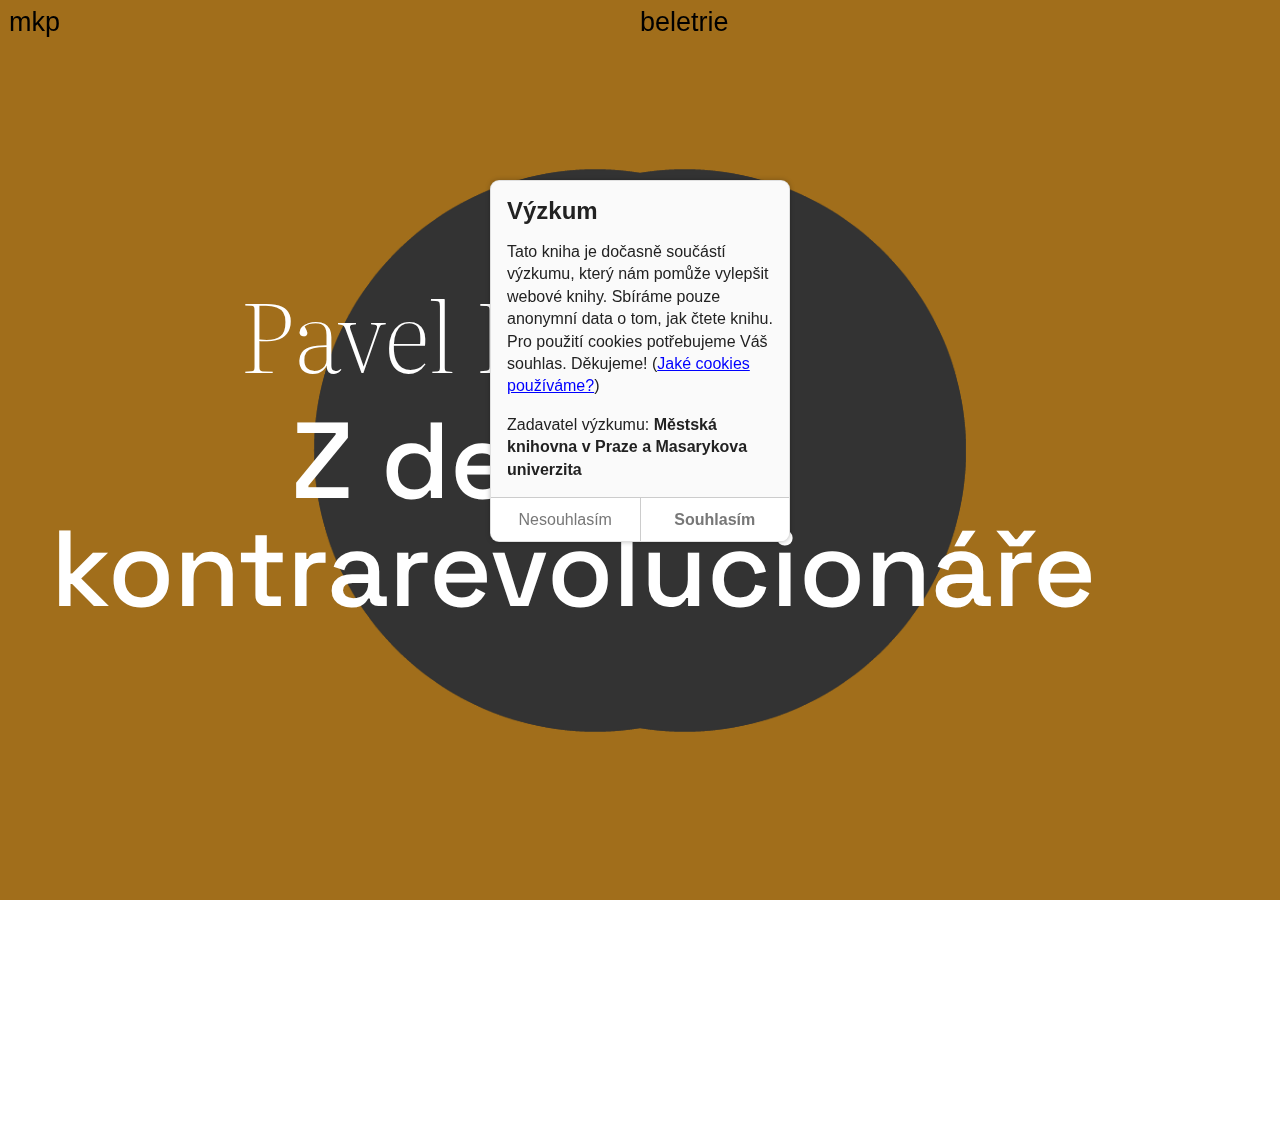
==== commit fe57c85c: "Deploying to docs from @ books-are-next/kohout-z-deniku-kontrarevolucionare-aneb-zivoty-od-tanku-k-t" ====
--- a/index.html
+++ b/index.html
@@ -7,7 +7,7 @@
     <meta name="apple-mobile-web-app-title" content="">
     <meta name="apple-mobile-web-app-capable" content="yes">
     <title>Z deníku kontrarevolucionáře</title>
-    <link rel="stylesheet" href="./style/style.min.css" media="screen" integrity="sha256-EAcAoh4bH4+fb1dtQiDCgZPfIxnBnL+lbmL5Hc0pzMU=">
+    <link rel="stylesheet" href="./style/style.min.css" media="screen" integrity="sha256-1cpg/RYkJEcZJuKsZ8cbs3M2r9kOplEXHcv5iqCbmLE=">
     <meta name="nb-research" content="Tato kniha je dočasně součástí výzkumu, který nám pomůže vylepšit webové knihy. Sbíráme pouze anonymní data o tom, jak čtete knihu. Pro použití cookies potřebujeme Váš souhlas. Děkujeme! (<a href='https://www.mlp.cz/cz/o-knihovne/cisla-dokumenty-povinne-informace/povinne-dostupne-informace/cookies/'>Jaké cookies používáme?</a>)">
     <meta name="nb-research-orgs" content="Městská knihovna v Praze a Masarykova univerzita">
     <meta name="nb-research-ga" content="UA-187132260-1">
@@ -46,7 +46,7 @@
     <link rel="prev" href="./index.html">
     <link rel="next" href="./promo.html">
     <link rel="self" href="index.html">
-    <meta name="nb-identifier" content="kohout-z-deniku-kontrarevolucionare-ce53c76">
+    <meta name="nb-identifier" content="kohout-z-deniku-kontrarevolucionare-8316d76">
     <meta name="nb-role" content="cover">
   </head>
   <body class="content-prose nb-role-cover nb-custom-style" data-nb-words="7" data-nb-chars="51">
@@ -90,6 +90,6 @@
         </ul>
       </nav>
     </main>
-    <script type="text/javascript" src="./scripts/bundle.js" integrity="sha256-8ku8Tto9ylCLHYzfy93P/Ed4yA0buoeRfP9x6YWnpgQ="></script>
+    <script type="text/javascript" src="./scripts/bundle.js" integrity="sha256-vfjOb68TYKwydbA6VoqNahs+Oae7h/iRCJb/5YZHc8w="></script>
   </body>
 </html>--- a/style/style.min.css
+++ b/style/style.min.css
@@ -1,3 +1,3 @@
 @charset "UTF-8";@keyframes slide-from-left{0%{transform:translateX(-100px)}100%{transform:translateX(0)}}@keyframes pagination-slide-in{0%{transform:translateX(80px);opacity:0}100%{transform:translateX(0);opacity:1}}@keyframes pagination-slide-in-rev{0%{transform:translateX(-80px);opacity:0}100%{transform:translateX(0);opacity:1}}@keyframes slide-from-top{0%{transform:translateY(-100px)}100%{transform:translateY(0)}}@keyframes pulse-opacity{0%{opacity:.2}50%{opacity:.8}100%{opacity:.2}}@keyframes highlight{0%{background-color:var(--highlight-color)}100%{background-color:initial}}@keyframes fade-in{0%{opacity:0}100%{opacity:1}}@keyframes slide-up{0%{transform:translateY(30vh);opacity:0}100%{transform:translateY(0);opacity:1}}@keyframes pagination-bar-fade{0%{display:block;opacity:0}20%{display:block;opacity:.5}100%{display:block;opacity:0;display:none}}:root{--content-max-width:35rem;--content-margin-left:auto;--content-margin-right:auto;--content-font:Archivo, sans-serif;--heading-font:RightGrotesk, sans-serif;--heading-font-weight:normal;--base-font-size:18px;--font-size-ratio:1;--base-padding:16px;--small-padding:6px;--border-radius:6px;--border-radius-xl:9px;--ui-font:-apple-system, BlinkMacSystemFont, Segoe UI, Roboto, Helvetica, Arial, sans-serif, Apple Color Emoji, Segoe UI Emoji, Segoe UI Symbol;--ui-font-size:calc(16px * var(--font-size-ratio));font-size:calc(var(--base-font-size) * var(--font-size-ratio))}html{scroll-padding-top:100px}body{margin:0;background:var(--background);min-height:100vh}@media(min-width:990.1px){body.nb-controls-open{--margins:calc(
       100vw - 24rem - var(--content-max-width) - 2 * var(--base-padding)
-    );--content-margin-left:calc(var(--margins) / 2);--content-margin-right:auto}}body>[role=doc-toc]{display:none}main select{font-size:1rem;-webkit-appearance:none}.emoji{font-family:sans-serif}.scrollable-wrapper{height:100%;overflow:hidden}.scrollable{height:100%;padding-bottom:2rem;box-sizing:border-box;overflow-y:auto}.auto-cols{display:grid;grid-template-columns:auto auto;grid-gap:30px;align-items:end}.svg-icon{width:1.5em;height:auto;vertical-align:bottom;fill:var(--ui-c-text-shade)}body{--background:white;--transparent-background:rgba(255, 255, 255, 0);--text-color:black;--accent-color:#0033f8;--highlight-color:yellow;--link:blue;--visited:purple;--ui-c-bg:#fff;--ui-c-bg-shade:#fafafa;--ui-c-soft:#ccc;--ui-c-medium:#aaa;--ui-c-text-shade:#777;--ui-c-text:#222;--ui-box-shadow-color:rgba(0, 0, 0, 0.1);--ui-box-shadow:0 0 5px rgba(0, 0, 0, 0.25);--ui-inset-shadow:inset 0 0 4px rgba(0, 0, 0, 0.3);--ui-c-warning:red;--soft-border-color:rgba(0, 0, 0, 0.1);--ui-c-shadow:rgba(0, 0, 0, 0.5)}@media(prefers-color-scheme:dark){body{--background:#333;--transparent-background:#33333300;--text-color:#eee;--accent-color:#53c3ff;--highlight-color:#9b3200;--link:aqua;--visited:pink;--ui-c-bg:#444;--ui-c-bg-shade:#555;--ui-c-soft:#666;--ui-c-medium:#777;--ui-c-text-shade:#ddd;--ui-c-text:#eee;--ui-box-shadow-color:rgba(0, 0, 0, 0.2);--ui-box-shadow:0 0 5px rgba(0, 0, 0, 0.7);--ui-inset-shadow:inset 0 0 4px rgba(0, 0, 0, 0.7);--ui-c-warning:red;--soft-border-color:rgba(255, 255, 255, 0.1);--ui-c-shadow:rgba(255, 255, 255, 0.5)}}body.nb-color-scheme-light{--background:white;--transparent-background:rgba(255, 255, 255, 0);--text-color:black;--accent-color:#0033f8;--highlight-color:yellow;--link:blue;--visited:purple;--ui-c-bg:#fff;--ui-c-bg-shade:#fafafa;--ui-c-soft:#ccc;--ui-c-medium:#aaa;--ui-c-text-shade:#777;--ui-c-text:#222;--ui-box-shadow-color:rgba(0, 0, 0, 0.1);--ui-box-shadow:0 0 5px rgba(0, 0, 0, 0.25);--ui-inset-shadow:inset 0 0 4px rgba(0, 0, 0, 0.3);--ui-c-warning:red;--soft-border-color:rgba(0, 0, 0, 0.1);--ui-c-shadow:rgba(0, 0, 0, 0.5)}body.nb-color-scheme-dark{--background:#333;--transparent-background:#33333300;--text-color:#eee;--accent-color:#53c3ff;--highlight-color:#9b3200;--link:aqua;--visited:pink;--ui-c-bg:#444;--ui-c-bg-shade:#555;--ui-c-soft:#666;--ui-c-medium:#777;--ui-c-text-shade:#ddd;--ui-c-text:#eee;--ui-box-shadow-color:rgba(0, 0, 0, 0.2);--ui-box-shadow:0 0 5px rgba(0, 0, 0, 0.7);--ui-inset-shadow:inset 0 0 4px rgba(0, 0, 0, 0.7);--ui-c-warning:red;--soft-border-color:rgba(255, 255, 255, 0.1);--ui-c-shadow:rgba(255, 255, 255, 0.5)}body.nb-color-scheme-sepia{--background:#eccfb3;--transparent-background:rgba(236, 207, 179, 0);--text-color:#614429;--accent-color:#9a4c2d;--highlight-color:yellow;--link:#753115;--visited:#66525e;--ui-c-bg:#ffe5d0;--ui-c-bg-shade:#f5d8bc;--ui-c-soft:#dcbfa3;--ui-c-medium:#ba9d81;--ui-c-text-shade:#a18468;--ui-c-text:#4a2d12;--ui-box-shadow-color:rgba(62, 32, 7, 0.25);--ui-box-shadow:0 0 5px rgba(62, 32, 7, 0.25);--ui-inset-shadow:inset 0 0 4px rgba(62, 32, 7, 0.3);--ui-c-warning:red;--soft-border-color:rgba(62, 32, 7, 0.1);--ui-c-shadow:rgba(62, 32, 7, 0.5)}body{color:var(--text-color);background:var(--background)}body :link{color:var(--link)}body :visited{color:var(--visited)}.content{margin:0 var(--content-margin-right)0 var(--content-margin-left);max-width:var(--content-max-width);padding:calc(var(--base-padding) * 2)var(--base-padding)}body.nb-paginated main .begin-nav a[rel=prev],body.nb-paginated main .begin-nav a[rel=next],body.nb-paginated main .end-nav a[rel=prev],body.nb-paginated main .end-nav a[rel=next]{text-indent:-9999px}body.nb-paginated main .begin-nav a[rel=prev]:focus,body.nb-paginated main .begin-nav a[rel=next]:focus,body.nb-paginated main .end-nav a[rel=prev]:focus,body.nb-paginated main .end-nav a[rel=next]:focus{text-indent:0}body.nb-paginated-back .content,body.nb-paginated-forward .content{overflow:hidden}body.nb-paginated-back .content .visible,body.nb-paginated-forward .content .visible{animation:pagination-slide-in .3s}body.nb-paginated-back .content .visible{animation:pagination-slide-in-rev .3s}.nb-cropped .chunk{visibility:hidden}.nb-cropped .visible{visibility:visible;will-change:transform,opacity}.nb-paginated .step-forward{animation:pagination-slide-in .3s}.nb-paginated .step-back{animation:pagination-slide-in-rev .3s}main .idea:target{animation:highlight 3s ease-in-out}main .idea:target+dd{animation:highlight 3s ease-in-out}main .highlighted{animation:highlight .8s ease-in-out;will-change:background-color}main #chunk1:target,main #chunk1.highlighted,main #idea1:target,main #idea1.highlighted{animation:none}main #chapter-end{margin-bottom:100vh}main .begin-nav,main .end-nav{padding:var(--base-padding)0 10vh}main .begin-nav ul,main .begin-nav li,main .end-nav ul,main .end-nav li{display:block;margin:0;padding:0;list-style-type:none}main .begin-nav a[rel=index],main .end-nav a[rel=index]{display:none}main .begin-nav a[rel=prev],main .begin-nav a[rel=next],main .end-nav a[rel=prev],main .end-nav a[rel=next]{display:block}main .begin-nav a[rel=next],main .end-nav a[rel=next]{padding-top:5vh;padding-bottom:5vh}main p,main blockquote,main dl,main fieldset,main figure,main ul,main ol,main table,main li,main dd,main dt,main td,main th,main figcaption{font-family:var(--content-font);line-height:1.5;font-size:1rem}main button,main input,main select{font-family:var(--ui-font);font-size:.8rem}main h1,main h2,main h3,main h4,main h5,main h6{font-family:var(--heading-font);font-weight:var(--heading-font-weight);line-height:1.1;margin:1.5rem 0 .125rem}main h1{font-size:2rem}main h2{font-size:1.5rem}main h3{font-size:1.25rem}main h4{font-size:1.125rem}main h5{text-transform:uppercase;font-weight:700;font-size:1rem}main h6{text-transform:uppercase;font-size:1rem}main h1.hidden-title{display:none}main p,main blockquote,main dl,main ul,main ol{margin:0 0 .5rem}main table,main fieldset,main figure{margin:0 0 1rem}main ul,main ol{padding-left:1.125rem}main hr{margin:3rem 0;border:1px solid}main .button,main button{border:1px solid var(--ui-c-medium);background:var(--ui-c-soft);border-radius:var(--border-radius)}main img{max-width:100%}main .footnotes{display:none}main sup[id^=fnref]{vertical-align:baseline}main sup[id^=fnref]+sup[id^=fnref]::before{content:", ";vertical-align:baseline;font-family:var(--ui-font);font-size:.8rem;position:relative;top:-.3em;line-height:1}main sup[id^=fnref] a.footnote-ref{font-family:var(--ui-font);font-weight:700;text-indent:0;color:var(--ui-c-text-shade);vertical-align:baseline;padding:.5em .75em .4em;margin:0 -.75em;border-radius:.5em;line-height:1;text-decoration:none;font-size:.8em;position:relative;top:-.3em;color:var(--accent-color);overflow:hidden;white-space:nowrap}@media(hover){main sup[id^=fnref] a.footnote-ref:hover{background:var(--accent-color);color:var(--background)}}:root{--annotation-margin-top:-0.8em;--annotation-color:black;--annotation-highlight:#ffa}main .annotation,.footnote-content .annotation,.annotation-styles .annotation{display:inline;padding:.1rem .125rem;margin:0 -.125rem;color:var(--annotation-color);background:var(--annotation-highlight);border-radius:3px}main .annotation__head,.footnote-content .annotation__head,.annotation-styles .annotation__head{color:inherit;content:"‼️";background:0 0;font-size:.8em;position:absolute;opacity:.7;line-height:1;border-radius:4px 4px 0 0;cursor:pointer;margin:var(--annotation-margin-top)0 0 -.7rem;padding:.5rem;text-indent:0;font-style:normal;transition:transform .2s ease-out;will-change:transform}@media(hover){main .annotation__head:hover,.footnote-content .annotation__head:hover,.annotation-styles .annotation__head:hover{transform:scale(1.2)}}main .annotation__head::after,.footnote-content .annotation__head::after,.annotation-styles .annotation__head::after{content:attr(data-note);font-size:.8em;margin:-.1rem 0 0 .1rem;position:absolute;white-space:nowrap}.nb-ui-big-title{font-size:calc(1.5 * var(--ui-font-size));margin:calc(var(--base-padding)/2)0}.nb-ui-title{font-size:var(--ui-font-size);font-weight:600}.nb-ui-blank{font-style:italic;color:var(--ui-c-medium)}.nb-ui-note{font-size:calc(.8 * var(--ui-font-size));margin-bottom:0}.dot-select{opacity:.7;cursor:pointer}.dot-select.dot-selected{opacity:1}.button-zero-bar{height:0;margin:-1rem .5rem 1rem}.button-zero-bar--bottom{margin-bottom:3rem}.button-zero-bar--single-button{display:flex;flex-direction:row-reverse}.button-zero-bar--two-buttons{display:grid;grid-template-columns:2rem 1fr 2rem;align-items:start}.button-zero-bar--two-buttons .round-button:last-child{grid-column:3}.round-button{display:block;width:2rem;height:2rem;border-radius:1.5rem;border:none;cursor:pointer;color:var(--ui-c-bg);background-color:var(--accent-color);box-shadow:2px 2px 5px rgba(0,0,0,.2);transition:.3s ease-in;will-change:box-shadow,transform}.round-button .svg-icon{width:1.25rem;fill:var(--ui-c-bg)}@media(hover){.round-button:hover{transform:translateY(-3px);box-shadow:4px 4px 5px rgba(0,0,0,.4)}}.round-button--warning{background-color:var(--ui-c-warning)}.nb-annotations{font-family:var(--ui-font);font-size:var(--ui-font-size)}.nb-annotations .annotation-buttons{position:fixed;top:0;left:0;right:0;z-index:5001;will-change:transform;animation:slide-from-top .2s ease-out}.nb-annotations .annotation-buttons .button-wrapper{padding:calc(var(--base-padding)/2);text-align:center}.nb-annotations .annotation-buttons .action-button,.nb-annotations .annotation-buttons .style-button{display:inline-block;margin-right:calc(var(--base-padding)/2);margin-bottom:calc(var(--base-padding)/2);position:relative;cursor:pointer;transform-origin:50% 50%;transition:.2s ease-in;will-change:transform;text-align:center;width:2.5rem;height:2.5rem;line-height:2.5rem;font-size:1.5rem;box-sizing:border-box;border:1px solid var(--ui-c-soft);font-family:var(--content-font);vertical-align:top;font-weight:700;color:var(--ui-c-text);background:var(--ui-c-bg);box-shadow:var(--ui-box-shadow);border-radius:var(--border-radius)}@media(hover){.nb-annotations .annotation-buttons .action-button:hover,.nb-annotations .annotation-buttons .style-button:hover{transform:scale(1.1)}}.nb-annotations .annotation-buttons .action-button:last-child,.nb-annotations .annotation-buttons .style-button:last-child{margin-right:0}.nb-annotations .annotation-buttons .style-button{color:var(--annotation-color);background:var(--annotation-highlight)}.nb-annotations .annotation-buttons.annotation-buttons--new .quick-note::after{content:"…";position:absolute;right:0;bottom:0;left:0;font-size:80%;line-height:1.4rem;opacity:.3;text-align:center}.nb-annotations .annotation-detail{position:fixed;left:calc(var(--base-padding)/2);bottom:calc(var(--base-padding)/2);right:calc(var(--base-padding)/2);z-index:1501;box-sizing:border-box}@media screen and (min-width:432px){.nb-annotations .annotation-buttons .button-wrapper{text-align:left}.nb-annotations .annotation-detail{right:auto;min-width:24rem}}.nb-annotations .annotation-detail__note{min-height:4rem;padding:.5rem;background:var(--ui-c-bg);border-radius:var(--border-radius);box-shadow:var(--ui-inset-shadow);max-height:6rem;overflow-x:hidden;overflow-y:auto}.nb-annotations .annotation-detail__tools{display:flex;flex-direction:row-reverse;padding:.5rem;background:var(--ui-c-bg-shade)}.nb-annotations .annotation-detail__close,.nb-annotations .annotation-detail__destroy{font-size:1.5rem;width:2rem;text-indent:9999px;border:none;background-color:initial;background-position:100%;background-repeat:no-repeat;background-size:contain;white-space:nowrap;box-sizing:border-box;overflow:hidden;cursor:pointer;transition:.2s ease-in;will-change:transform;transform-origin:50% 50%}@media(hover){.nb-annotations .annotation-detail__close:hover,.nb-annotations .annotation-detail__destroy:hover{transform:scale(1.1)}}.nb-annotations .annotation-detail__close{margin-left:auto;background-image:url("data:image/svg+xml;utf8,<svg xmlns='http://www.w3.org/2000/svg' width='24' height='24' viewBox='0 0 24 24'><path fill='none' d='M0 0h24v24H0V0z'/><path d='M12 2C6.48 2 2 6.48 2 12s4.48 10 10 10 10-4.48 10-10S17.52 2 12 2zm0 18c-4.41 0-8-3.59-8-8s3.59-8 8-8 8 3.59 8 8-3.59 8-8 8zm4.59-12.42L10 14.17l-2.59-2.58L6 13l4 4 8-8z' fill='green' /></svg>")}.nb-annotations .annotation-detail__destroy{color:var(--ui-c-warning);background-position:0;background-image:url("data:image/svg+xml;utf8,%3Csvg viewBox=%224 0 16 24%22 width=%2224%22 height=%2224%22 xmlns=%22http://www.w3.org/2000/svg%22%3E%3Cpath d=%22M19 4H15.5l-1-1h-5l-1 1H5V6H19V4zM5.979 7.967 6 19c0 1.1.9 2 2 2h8C17.1 21 18 20.1 18 19L17.979 7.967h-12z%22 fill=%22red%22/%3E%3C/svg%3E")}.nb-desk{font-family:var(--ui-font);padding:var(--base-padding)calc(2 * var(--base-padding));overflow-y:auto}@media screen and (max-width:400px){.nb-desk{padding:var(--base-padding)}}.nb-desk .nb-desk__show-all-toggle{display:block;padding:calc(var(--base-padding)/2)0;text-align:right}.nb-desk h2{margin:0 0 calc(var(--ui-font-size)/2)}.nb-desk .nb-desk__chapter .desk__list{max-width:35rem;margin-bottom:1rem}.nb-desk .nb-desk__chapter .desk__list__detail{margin-bottom:1rem}.nb-desk .nb-desk__chapter .desk__notes{margin-bottom:1rem}.nb-desk .nb-desk__chapter .title-bar{grid-column:1/-1;padding:calc(var(--base-padding)/2)0;cursor:pointer;font-weight:700}.nb-desk .nb-desk__chapter .title-bar.title-bar--collapsed{border-bottom:1px solid var(--ui-c-soft)}.nb-desk .nb-desk__count{display:inline-block;font-size:70%;background:var(--ui-c-bg-shade);padding:3px 5px;margin-left:calc(var(--base-padding)/2);border-radius:var(--ui-font-size)}.nb-desk .desk__content-box{box-shadow:var(--ui-box-shadow);margin-bottom:var(--base-padding);border-radius:var(--border-radius-xl)}.nb-desk .desk__content-box--editing{box-shadow:var(--ui-inset-shadow)}.nb-desk .desk__content-box__buttons{height:1rem;margin-bottom:2rem}.nb-desk .desk__annotation{position:relative;margin-bottom:1rem}.nb-desk .desk__annotation--box{padding:calc(var(--base-padding)/2);box-shadow:var(--ui-box-shadow);border-radius:var(--border-radius)}.nb-desk .desk-annotation-wrapper{font-family:var(--content-font);color:var(--ui-c-text-shade)}.nb-desk .annotation__head{display:none}.nb-desk .annotation__symbol{display:block;margin-top:-.25em;font-family:var(--content-font);padding-bottom:.25em}.nb-desk .annotation__name{font-family:var(--ui-font);padding-left:.25em}.nb-desk .annotation{display:inline;padding:.1rem .125rem;margin:0 -.125rem;border-radius:3px;background-color:var(--ui-c-bg-shade)}.nb-desk .annotation[data-hl=this]{color:var(--annotation-color);background:var(--annotation-highlight)}.nb-desk .desk__note-wrapper{padding:calc(var(--base-padding)/2);box-shadow:var(--ui-box-shadow);border-radius:var(--border-radius)}.nb-desk .desk__note-editor{box-shadow:var(--ui-inset-shadow);border-radius:var(--border-radius)}.nb-desk .desk__note-editor__input{border:none;padding:calc(var(--base-padding)/2);border-radius:var(--border-radius);min-height:4rem;box-sizing:border-box}.desk__annotation__note{font-family:calc(var(--ui-font-size) * .8);border-top:1px solid var(--accent-color);padding-top:calc(var(--base-padding)/2);margin-top:calc(var(--base-padding)/2)}.nb-navigation nav{font-size:var(--ui-font-size)}.nb-navigation nav .nav-bar{--height:6px;display:block;position:fixed;left:var(--base-padding);bottom:0;width:calc(100vw - 2 * var(--base-padding));border-right:1px solid var(--ui-c-shadow);height:var(--height);margin:0;list-style-type:none;box-sizing:border-box}.nb-navigation nav .nav-bar .nav-bar__overlay{position:absolute;bottom:0;left:0;width:100%;height:30px;background:linear-gradient(to bottom,var(--transparent-background) 0%,var(--background) 100%)}.nb-navigation nav .nav-bar .chapter{display:block;border-left:1px solid var(--ui-c-shadow);list-style-type:none;position:absolute;top:0;z-index:1011;height:var(--height);margin:0;box-sizing:border-box;white-space:nowrap;overflow:hidden}.nb-navigation nav .nav-bar .info{visibility:hidden}.nb-navigation nav .nav-bar .pointer{display:block;list-style-type:none;position:absolute;bottom:0;left:0;height:2px;width:0;z-index:1010;background:var(--accent-color)}.nb-navigation nav .top-bar{display:none;font-family:var(--content-font);font-size:var(--ui-font-size);position:absolute;top:0;left:0;right:0;overflow:hidden}.nb-navigation nav .top-bar p.info{font-family:var(--heading-font);font-weight:var(--heading-font-weight);max-width:var(--content-max-width);padding:calc(var(--base-padding))var(--base-padding);margin:0 var(--content-margin-right)0 var(--content-margin-left)}.nb-navigation nav .top-bar p.info a{color:var(--text-color);text-decoration:none}.nb-navigation nav .top-bar p.info .chapter{display:none}.nb-navigation nav .top-bar .fixed p.info .chapter{display:inline-block}.nb-navigation nav .next,.nb-navigation nav .prev{display:none}.nb-navigation nav .button-navigation{pointer-events:none}.nb-navigation nav .button-navigation .back-button,.nb-navigation nav .button-navigation .forward-button{pointer-events:none;position:fixed;opacity:.25;z-index:900;left:2px;top:25vh;line-height:25vh;text-align:center;width:calc(5vw + 24px);height:50vh}.nb-navigation nav .button-navigation .forward-button{left:auto;right:2px}@media screen and (max-width:990px){.nb-navigation nav .button-navigation .back-button{text-align:left}.nb-navigation nav .button-navigation .forward-button{text-align:right}}@media screen and (max-width:432px){.nb-navigation nav .button-navigation .back-button svg{margin-left:-.5em}.nb-navigation nav .button-navigation .forward-button svg{margin-right:-.5em}}.nb-role-cover .nb-navigation nav .button-navigation .back-button,.nb-role-break .nb-navigation nav .button-navigation .back-button{display:none}.nb-role-cover .nb-navigation nav .button-navigation .forward-button,.nb-role-break .nb-navigation nav .button-navigation .forward-button{top:0;left:0;right:0;width:100vw;height:100vh}.nb-role-cover .nb-navigation nav .button-navigation .forward-button svg,.nb-role-break .nb-navigation nav .button-navigation .forward-button svg{display:none}.nb-role-break .nb-navigation nav .button-navigation .back-button svg,.nb-role-break .nb-navigation nav .button-navigation .forward-button svg{display:none}.nb-progress{font-family:var(--ui-font);font-size:var(--ui-font-size)}.nb-progress .current-position{z-index:1020;border:none;background:0 0;display:block;font-size:calc(var(--ui-font-size) * .8);font-family:var(--ui-font);text-align:right}.nb-progress .current-position--display{position:fixed;right:0;bottom:0;margin:0;padding:8px calc(var(--base-padding) - 1px);opacity:.5;pointer-events:none}.nb-progress .current-position--config{display:flex;text-align:left}.nb-progress .current-position--config label{display:block;margin-right:1rem;text-indent:-1rem;padding-left:1rem}.nb-progress .progress--collapsed{margin:0 0 var(--base-padding)var(--base-padding);float:right}.nb-progress.turn-to{margin:var(--ui-font-size)0;padding-bottom:var(--ui-font-size);border:1px solid var(--ui-c-soft);border-radius:var(--border-radius);padding:var(--base-padding)}.nb-progress.turn-to h3{margin-top:0}.nb-progress.turn-to .progress{display:flex}.nb-progress.turn-to select{max-width:100%;font-size:1rem;padding:0 .25rem}.nb-progress .progress__idea,.nb-progress .progress__chapter{display:block;font-family:var(--ui-font);flex-grow:0;flex-shrink:1;padding-right:.5rem}.nb-progress .progress__chapter{max-width:40%}.nb-seq-return{font-family:var(--ui-font);font-size:var(--ui-font-size);position:fixed;bottom:calc(1.75 * var(--base-padding));right:var(--base-padding);max-width:calc(100vw - 2 * var(--base-padding));animation:slide-up .2s ease-out;z-index:4000;min-height:1.5rem}.nb-seq-return .seq-text{padding:calc(var(--base-padding)/2)}.nb-seq-return .seq-return-toggle{font-family:var(--ui-font);display:block;min-width:1.5rem;height:1.5rem;line-height:1.5rem;text-align:center;float:right;padding:.25rem;cursor:pointer;opacity:.5}@media(hover){.nb-seq-return .seq-return-toggle:hover{opacity:1}}.nb-seq-return .seq-return{margin:0 auto;background:var(--ui-c-bg-shade);border:1px solid var(--ui-c-soft);border-radius:var(--border-radius-xl);overflow:hidden;box-shadow:var(--ui-box-shadow)}.nb-seq-return p,.nb-seq-return .seq-buttons a{font-size:calc(var(--ui-font-size) * .8);padding:calc(var(--base-padding)/2);margin:0;line-height:1.4;cursor:pointer}.nb-seq-return .close{float:right;padding:calc(var(--base-padding)/2);cursor:pointer}.nb-seq-return .seq-buttons{display:flex;border-top:1px solid var(--ui-c-soft)}.nb-seq-return .seq-buttons:first-child{border:none}.nb-seq-return .seq-buttons a{background:var(--ui-c-bg);white-space:nowrap;border:solid var(--ui-c-soft);border-width:0 1px 0 0;flex:1 1;text-align:center;text-decoration:none;color:var(--ui-c-text-shade)}.nb-seq-return .seq-buttons a:last-child{border-right:0}.nb-peeks{font-family:var(--ui-font);font-size:var(--ui-font-size);position:fixed;z-index:1205;bottom:0;left:0;right:0}.nb-peeks .peeks{max-height:60vh;margin:0 var(--content-margin-right)0 var(--content-margin-left);max-width:calc(var(--content-max-width) + 2 * var(--base-padding))}.nb-peeks .peeks .peek{position:relative;box-sizing:border-box;border:1px solid var(--ui-c-soft);border-radius:var(--border-radius)var(--border-radius)0 0;box-shadow:var(--ui-box-shadow);overflow:hidden;transition:bottom .2s ease-out;animation:slide-up .2s ease-out;display:none}.nb-peeks .peeks .peek .peek-content{padding:4rem 1rem 2rem;max-height:calc(60vh - 6rem);background:var(--ui-c-bg);overflow-y:scroll;-webkit-overflow-scrolling:touch}.nb-peeks .peeks .peek .peek-head{position:absolute;display:flex;top:0;left:0;right:0;height:2rem;line-height:2rem;text-align:left;border-bottom:1px solid var(--ui-c-soft);z-index:1210}.nb-peeks .peeks .peek .peek-head .peek-info{flex-grow:1;padding:0 var(--base-padding)}.nb-peeks .peeks .peek .peek-head .peek-info p{margin:0;line-height:2rem}.nb-peeks .peeks .peek .peek-head .peek-close{display:block;width:3rem;height:2rem;font-size:var(--ui-font-size);border:none;color:var(--ui-c-text);background:0 0;cursor:pointer;text-align:center}.nb-peeks .peeks .peek:nth-last-child(3),.nb-peeks .peeks .peek:nth-last-child(2){display:block;height:2vh;margin-bottom:-1vh;background:var(--ui-c-bg-shade)}.nb-peeks .peeks .peek:nth-last-child(3) .peek-head,.nb-peeks .peeks .peek:nth-last-child(3) .peek-content,.nb-peeks .peeks .peek:nth-last-child(2) .peek-head,.nb-peeks .peeks .peek:nth-last-child(2) .peek-content{display:none}.nb-peeks .peeks .peek:last-child{display:block;height:auto;margin-bottom:0}.nb-peeks .peeks .footnote-backref{display:none}.nb-toc{padding-bottom:calc(4 * var(--base-padding))}@media screen and (max-width:400px){.nb-toc{padding:var(--base-padding)}}.nb-toc h1{padding:var(--base-padding)calc(2 * var(--base-padding))}.nb-toc ul,.nb-toc ol{font-size:1rem;font-family:var(--content-font);padding:0;border:solid var(--ui-c-soft);border-width:1px 0}.nb-toc ul li,.nb-toc ol li{padding:.5rem var(--base-padding).5rem calc(2 * var(--base-padding));border-bottom:1px solid var(--ui-c-soft)}.nb-toc ul li:last-child,.nb-toc ol li:last-child{border-bottom:none}.nb-toc ul ul,.nb-toc ul ol,.nb-toc ol ul,.nb-toc ol ol{margin:.5rem calc(-1 * var(--base-padding))0 0;padding-left:2rem;border-width:1px 0 0}.nb-toc ul ul li,.nb-toc ul ol li,.nb-toc ol ul li,.nb-toc ol ol li{padding-left:0}.nb-toc ul ul li:last-child,.nb-toc ul ol li:last-child,.nb-toc ol ul li:last-child,.nb-toc ol ol li:last-child{padding-bottom:0}.nb-toc ul{padding-left:0}.nb-toc ul>li{list-style-type:none}.nb-toc .current-chapter{color:var(--accent-color)}.nb-toc .toggle{display:block;float:right;cursor:pointer;margin-top:-.1rem;padding:0;border:none;background:0 0;color:var(--ui-c-text);font-size:1rem;clear:both}.nb-toc li.folded ol,.nb-toc li.folded ul{display:none}.nb-toc-other{font-size:1rem;padding:0 calc(2 * var(--base-padding))var(--base-padding)}.nb-toc a,.nb-toc-other a{font-weight:700;color:var(--text-color);text-decoration:none}@media(hover){.nb-toc a:hover,.nb-toc-other a:hover{text-decoration:underline}}.nb-toc .headings-toc a,.nb-toc-other .headings-toc a{font-weight:400}.nb-toc-other{font-family:var(--content-font)}.nb-controls{font-family:var(--ui-font);font-size:var(--ui-font-size);color:var(--ui-c-text)}.nb-controls .button{color:var(--accent-color);padding:var(--small-padding);font-size:calc(var(--ui-font-size) * .9);box-shadow:var(--ui-box-shadow);border:none;border-radius:var(--border-radius);background:var(--ui-c-bg);line-height:1.6;cursor:pointer}.nb-controls .button.button-primary{color:var(--ui-c-bg);background-color:var(--accent-color)}.nb-controls .button.button-primary .svg-icon{fill:var(--ui-c-bg)}.nb-controls .icon-link{font-size:var(--ui-font-size);font-weight:400;cursor:pointer;color:var(--accent-color);margin:0 1rem;white-space:nowrap;line-height:1.5}.nb-controls .icon-link svg{fill:var(--accent-color)}@media(hover){.nb-controls .icon-link:hover{text-decoration:none}}.nb-controls .controls-launcher{display:flex;position:fixed;top:0;right:0;z-index:2000;cursor:pointer}.nb-controls .controls-launcher div{display:none}@media(hover){.nb-controls .controls-launcher div{display:block;opacity:0}.nb-controls .controls-launcher:hover div{opacity:.25}}.nb-controls .controls-launcher div{height:48px;line-height:48px;margin-left:var(--base-padding);padding-left:var(--base-padding);padding-right:var(--base-padding);text-align:right}.nb-controls .controls-launcher div:last-child{opacity:.5;display:block}@media(hover){.nb-controls .controls-launcher div:hover{opacity:1}}.nb-controls .controls-launcher div .svg-icon{vertical-align:middle}.nb-controls .control{display:grid;grid-template-rows:calc(3 * var(--ui-font-size))1fr;height:100%;position:fixed;z-index:5000;top:0;right:0;bottom:0;background:var(--ui-c-bg);width:24rem;max-width:100vw;box-sizing:border-box;box-shadow:var(--ui-box-shadow);transition:top .2s ease-out;animation:slide-from-top .2s ease-out;font-size:var(--ui-font-size)}@media(max-width:990px){.nb-controls .control{left:0;width:auto}}.nb-controls .control .control-bar{display:flex;grid-row:1;width:24rem;max-width:100vw;box-shadow:rgba(0,0,0,.3)-3px 0 4px inset;background:var(--ui-c-bg-shade);overflow:hidden}@media(max-width:990px){.nb-controls .control .control-bar{width:100vw}}.nb-controls .control .control-bar .tab{display:block;height:100%;flex-grow:1;min-width:0;padding:0 var(--base-padding);line-height:3.5;box-sizing:border-box;font-size:calc(var(--ui-font-size) * .9);cursor:pointer;text-overflow:ellipsis;text-align:center;white-space:nowrap;overflow:hidden}.nb-controls .control .control-bar .tab--selected{box-shadow:var(--ui-box-shadow);background:var(--ui-c-bg);color:var(--accent-color)}.nb-controls .control .control-bar .close{display:block;position:relative;box-sizing:border-box;width:calc(var(--ui-font-size) * 3);cursor:pointer}.nb-controls .control .control-bar .close span{display:block;position:absolute;top:calc(var(--base-padding)/2);right:calc(var(--base-padding)/2);bottom:calc(var(--base-padding)/2);left:calc(var(--base-padding)/2);padding:calc(var(--base-padding)/4);box-shadow:var(--ui-box-shadow);border-radius:var(--border-radius);background:var(--ui-c-bg);text-align:center;line-height:var(--ui-font-size)}.nb-controls .control .control-bar .close svg{display:block;width:100%;fill:var(--ui-c-text)}.nb-controls .control .control__opened{grid-row:2;display:flex;flex-direction:column;position:relative;box-sizing:border-box;overflow:hidden}.nb-controls .control .control__details{display:flex;align-self:end;z-index:1;width:100%;box-sizing:border-box;box-shadow:0 0 40px var(--ui-c-bg),0 0 40px var(--ui-c-bg),0 0 40px var(--ui-c-bg);background:var(--ui-c-bg);padding:calc(var(--base-padding) * 2);font-size:calc(var(--ui-font-size) * .8)}.nb-controls .control .control__details.show-tips{padding-bottom:0}.nb-controls .control .control__details>div{flex:1;margin-right:var(--ui-font-size)}.nb-controls .control .control__details>div:last-child{margin-right:0}.nb-controls .control .control__details p{margin:0}.nb-controls .control .control__details h3{font-size:calc(var(--ui-font-size) * .8);margin:0}.nb-options{font-size:var(--ui-font-size)}.nb-options .explanation{margin-top:-.5rem;font-size:calc(var(--ui-font-size) * .8);grid-column:1/-1}.nb-options .options-wrapper{display:grid;grid-gap:var(--base-padding);margin:var(--base-padding)calc(2 * var(--base-padding))}@media screen and (max-width:400px){.nb-options .options-wrapper{margin:var(--base-padding)}}.nb-options .cell__title{margin-bottom:calc(var(--ui-font-size)/2)}.nb-options .color-scheme-select{display:grid;grid-template-columns:repeat(4,auto);gap:var(--ui-font-size)}.nb-options .font-size-slider{font-size:24px;line-height:36px;box-sizing:border-box;position:fixed;left:50%;top:50%;width:320px;margin-left:-160px;margin-top:-33vh;background:var(--ui-c-bg);border:1px solid var(--ui-c-soft);padding:24px;border-radius:var(--border-radius);box-shadow:var(--ui-box-shadow);z-index:1;display:none}.nb-options .font-size-slider .enlarge-font-size,.nb-options .font-size-slider .shrink-font-size{color:var(--ui-c-text);vertical-align:top}.nb-options .font-size-slider .enlarge-font-size{font-size:32px;line-height:28px;width:38px;height:38px}.nb-options .font-size-slider .shrink-font-size{font-size:16px;line-height:22px;width:38px;height:38px}.nb-options .font-size-slider .set-font-size{margin:0 24px}.nb-options .font-size-slider.font-size-slider--show{display:block}.nb-options .font-size-slider .font-size-slider__close{display:block;position:relative;z-index:1;float:right;margin:-24px -24px -24px 12px;padding:var(--base-padding);cursor:pointer}.nb-options .font-size-slider p{font-size:24px;line-height:36px;margin:12px 0;text-align:center;clear:right}.nb-options .font-size-slider small,.nb-options .font-size-slider input,.nb-options .font-size-slider big{margin:0 12px 0 0;line-height:24px}.nb-options .font-size-slider big,.nb-options .font-size-slider small{display:inline-block;line-height:24px}.nb-options .font-size-slider .val{font-weight:400;color:var(--ui-c-medium)}.nb-options .annotation-styles .styles{line-height:2}.nb-options .annotation-styles .style{display:inline-block;padding:0 var(--small-padding);margin:0 var(--small-padding)var(--small-padding)0;border:1px solid transparent;border-radius:var(--border-radius);box-shadow:var(--ui-box-shadow);color:#000;cursor:pointer}.nb-options .annotation-styles .style.style-edited{border:1px solid var(--accent-color)}.nb-options .annotation-styles .style .quick{padding-left:.5em;opacity:.5}.nb-options .annotation-styles .style-editor{box-shadow:var(--ui-inset-shadow);padding:var(--base-padding);border-radius:var(--border-radius)}.nb-options .annotation-styles .style-editor input{font-size:var(--ui-font-size);line-height:var(--ui-font-size);height:var(--ui-font-size);padding:var(--small-padding);display:inline-block;vertical-align:top}.nb-options .annotation-styles .style-editor .color-select{display:flex;height:42px;line-height:42px;cursor:pointer;border:1px solid var(--ui-c-soft);border-radius:var(--border-radius);margin:var(--base-padding)0}.nb-options .annotation-styles .style-editor .color-select div{flex:1;text-align:center}.nb-onboarding .onboarding-opener{z-index:1;position:fixed;top:60px;right:var(--base-padding);box-sizing:border-box;margin-left:var(--base-padding);border:1px solid var(--soft-border-color);box-shadow:var(--ui-box-shadow);border-radius:var(--border-radius-xl);font-family:var(--ui-font);font-size:calc(var(--ui-font-size) * .9);line-height:1.4}.nb-onboarding .onboarding-opener .onboarding-opener-bubble{position:relative;margin:0 0 0 auto;max-width:14rem;background:var(--ui-c-bg-shade);color:var(--text-color);border-radius:var(--border-radius-xl)}.nb-onboarding .onboarding-opener .onboarding-opener-bubble:after{content:"";position:absolute;top:-8px;right:var(--border-radius-xl);background-color:var(--ui-c-bg-shade);box-shadow:3px -3px 2px 0 var(--ui-box-shadow-color);content:" ";display:block;height:16px;width:16px;transform:rotate(-45deg)}.nb-onboarding .onboarding-opener .onboarding-opener-bubble .onboarding-opener-intro{padding:var(--base-padding)}.nb-onboarding .onboarding-opener .onboarding-opener-bubble .onboarding-opener-close{cursor:pointer;float:right;padding:var(--base-padding);margin:calc(-1.5 * var(--base-padding))calc(-1.5 * var(--base-padding))0 0;text-align:right;color:var(--text-color)}.nb-onboarding .onboarding-opener .onboarding-opener-bubble .onboarding-opener-open{display:block;text-align:right;margin-top:var(--base-padding);text-decoration:underline}.nb-onboarding .onboarding-opener .buttons{display:flex;border-top:1px solid var(--ui-c-soft);overflow:hidden;border-radius:0 0 var(--border-radius-xl)var(--border-radius-xl)}.nb-onboarding .onboarding-opener .buttons a{padding:calc(var(--base-padding)/2);margin:0;line-height:1.4;cursor:pointer}.nb-onboarding .onboarding-opener .buttons:first-child{border:none}.nb-onboarding .onboarding-opener .buttons a{background:var(--ui-c-bg);white-space:nowrap;border:solid var(--ui-c-soft);border-width:0 1px 0 0;flex:1 1;text-align:center;text-decoration:none;color:var(--ui-c-text-shade)}.nb-onboarding .onboarding-opener .buttons a:last-child{border-right:0}.nb-onboarding .onboarding-overlay{position:fixed;top:0;bottom:0;left:0;right:0;background:var(--ui-c-bg-shade);opacity:.75;-webkit-backdrop-filter:blur(10px);backdrop-filter:blur(10px);z-index:6000}.nb-onboarding .onboarding{font-family:var(--ui-font);font-size:var(--ui-font-size);z-index:6000;position:fixed;top:var(--base-padding);bottom:var(--base-padding);left:var(--base-padding);right:var(--base-padding);border-radius:var(--border-radius-xl);background:var(--ui-c-bg);padding:var(--base-padding);overflow:auto;animation:fade-in .4s ease-in}@media only screen and (min-width:760px){.nb-onboarding .onboarding{bottom:25vh;left:50%;top:auto;right:auto;width:20rem;margin-left:-10rem}}.nb-onboarding h2{margin:0;align-self:end}.nb-onboarding .onboarding__card{display:grid;height:100%;grid-template-rows:1fr 2fr 1fr;align-items:center;grid-gap:var(--base-padding);max-width:calc(16 * var(--ui-font-size));margin:0 auto}.nb-onboarding .onboarding__card svg{display:block;width:100%}@media only screen and (min-width:760px){.nb-onboarding .onboarding__card{height:auto}}.nb-onboarding .onboarding__content{display:grid;grid-template-columns:1fr 2fr;align-items:start;grid-gap:var(--base-padding)}@media only screen and (min-aspect-ratio:3/2) and (max-width:700px){.nb-onboarding .onboarding__card{max-width:none}.nb-onboarding .onboarding__content{display:block;height:calc(4 * var(--ui-font-size))}.nb-onboarding svg{float:left;width:10vw;margin-right:var(--base-padding)}}.nb-onboarding .onboarding__controls{align-self:end}.nb-onboarding .tip p:first-child{margin-top:0}.nb-onboarding .close{display:block;float:right;font-size:var(--ui-font-size);padding:var(--base-padding);margin:calc(-1.5 * var(--base-padding))calc(-1.5 * var(--base-padding))0 -2rem;border:none;background:0 0;cursor:pointer;text-align:right}.nb-onboarding .close svg{width:calc(2 * var(--ui-font-size))}.nb-onboarding .onboarding__controls__button,.nb-onboarding .onboarding__controls__back-button{line-height:calc(3.5 * var(--ui-font-size));height:calc(3.5 * var(--ui-font-size));cursor:pointer;user-select:none}.nb-onboarding .onboarding__controls__back-button{float:left;color:#9a4663;font-size:calc(2 * var(--ui-font-size))}.nb-onboarding .onboarding__controls__button{width:calc(9.5 * var(--ui-font-size));margin:0 auto;border-radius:var(--border-radius);background:#9a4663;color:#fff6de;text-align:center}.nb-onboarding .dots{user-select:none;margin:var(--base-padding)auto 0;text-align:center}.nb-onboarding .dots span{color:#9a4663;line-height:10px;display:inline-block;height:10px;opacity:.5;transform:scale(.5);transition:transform .3s ease-out;will-change:transform;margin-right:12px;cursor:pointer}.nb-onboarding .dots span:last-child{margin-right:0}.nb-onboarding .dots span.current{line-height:10px;opacity:1;transform:scale(.8)}._nb-research{position:fixed;top:20vh;left:50vw;box-sizing:border-box;width:300px;margin-left:-150px;font-family:var(--ui-font);font-size:var(--ui-font-size);background:var(--ui-c-bg-shade);color:var(--ui-c-text);border:1px solid var(--soft-border-color);border-radius:var(--border-radius-xl);box-shadow:var(--ui-box-shadow);overflow:hidden;z-index:4000}._nb-research p{line-height:1.4}._nb-research .plea{max-height:30vh;overflow-y:auto}._nb-research h2,._nb-research p{margin:var(--ui-font-size)}._nb-research .agree{font-weight:700}._nb-research .buttons{display:flex;border-top:1px solid var(--ui-c-soft)}._nb-research .buttons a{padding:calc(var(--base-padding)/2);margin:0;line-height:1.7;cursor:pointer}._nb-research .buttons:first-child{border:none}._nb-research .buttons a{background:var(--ui-c-bg);white-space:nowrap;border:solid var(--ui-c-soft);border-width:0 1px 0 0;flex:1 1;text-align:center;text-decoration:none;color:var(--ui-c-text-shade)}._nb-research .buttons a:last-child{border-right:0}@font-face{font-family:SpaceGrotesk;src:url(../fonts/SpaceGroteskVF.woff2);font-weight:400}@font-face{font-family:LiterataVar;src:url(../fonts/Literata-var.woff2);font-style:normal}@font-face{font-family:LiterataVar;src:url(../fonts/Literata-Italic-var.woff2);font-style:italic}#title-wrapper{--title-size:14vh;--title-line-height:14vh;position:relative;z-index:3000;margin:0;padding:0;width:100vw;height:100vh;background-color:var(--title-color);font-family:SpaceGrotesk;display:flex;align-items:center;overflow:hidden}@media(max-aspect-ratio:1/1){#title-wrapper{--title-size:12vw;--title-line-height:13vw}}#title-wrapper .wrapper{margin:0;padding:0;width:100%;height:100%;display:flex;justify-content:center;align-items:center;position:absolute;top:0;left:0}#title-wrapper .top,#title-wrapper .bottom{box-sizing:border-box;width:100%;padding:5vh 5vh 7vh;position:absolute;align-items:baseline;display:flex;justify-content:space-between}#title-wrapper #title{font-weight:400;color:#fff;margin:0;text-align:center;display:block;max-width:140vh;margin:0 4vw}@media(min-aspect-ratio:1/1){#title-wrapper #title{width:calc(80% - 8vw)}}#title-wrapper #title h2.author{font-family:LiterataVar;font-variation-settings:"wght" 200,"opsz" 72;font-weight:200;font-size:calc(var(--title-size) * .9);line-height:var(--title-line-height);margin:0;padding-bottom:calc(var(--title-size) * .2);color:#fff;position:relative;z-index:2}#title-wrapper #title h1.title{font-size:var(--title-size);line-height:var(--title-line-height);font-weight:500;font-variation-settings:"wght" 515;font-family:SpaceGrotesk;margin:0;position:relative;z-index:2}#title-wrapper h3{font-size:3vh;line-height:3vh;font-variation-settings:"wght" 350;position:absolute;margin:0;padding:0;color:#000;font-weight:400}#title-wrapper h3.publisher{top:1vh;left:1vh}#title-wrapper h3.edition{top:1vh;left:50vw}#title-wrapper .animation{width:min(85vh,85vw);height:min(85vh,85vw);position:relative}#title-wrapper .circles{background:50% no-repeat url(./../template-images/circles.png);background-size:cover;height:min(85vh,85vw);width:min(85vh,85vw);margin:0;padding:0;position:absolute}#title-wrapper .anim-one{-webkit-animation:rotating-one 30s linear infinite;-moz-animation:rotating-one 30s linear infinite;-ms-animation:rotating-one 30s linear infinite;-o-animation:rotating-one 30s linear infinite;animation:rotating-one 30s linear infinite}#title-wrapper .anim-two{-webkit-animation:rotating-two 25s linear infinite;-moz-animation:rotating-two 25s linear infinite;-ms-animation:rotating-two 25s linear infinite;-o-animation:rotating-two 25s linear infinite;animation:rotating-two 25s linear infinite}@-webkit-keyframes rotating-one{from{-webkit-transform:rotate(0);-o-transform:rotate(0);transform:rotate(0)}to{-webkit-transform:rotate(360deg);-o-transform:rotate(360deg);transform:rotate(360deg)}}@-webkit-keyframes rotating-two{from{-webkit-transform:rotate(0);-o-transform:rotate(0);transform:rotate(0)}to{-webkit-transform:rotate(-360deg);-o-transform:rotate(-360deg);transform:rotate(-360deg)}}@keyframes rotating-one{from{-ms-transform:rotate(0);-moz-transform:rotate(0);-webkit-transform:rotate(0);-o-transform:rotate(0);transform:rotate(0)}to{-ms-transform:rotate(360deg);-moz-transform:rotate(360deg);-webkit-transform:rotate(360deg);-o-transform:rotate(360deg);transform:rotate(360deg)}}@keyframes rotating-two{from{-ms-transform:rotate(0);-moz-transform:rotate(0);-webkit-transform:rotate(0);-o-transform:rotate(0);transform:rotate(0)}to{-ms-transform:rotate(-360deg);-moz-transform:rotate(-360deg);-webkit-transform:rotate(-360deg);-o-transform:rotate(-360deg);transform:rotate(-360deg)}}body{--p-indent:3rem;--p-margin-bottom:0;--p-line-height:1.9rem;--section-vertical-margin:3rem;--h1-font-size:4rem;--h1-line-height:6rem;--h1-margin-bottom:clamp(4rem, 30vh, 13rem);--h1-font-family:LiterataVar;--h1-font-weight:200;--h1-font-variation-settings:"wght" 200, "opsz" 72}.content-poetry{--p-indent:0;--p-margin-bottom:1.9rem;--p-line-height:1.9rem;--section-vertical-margin:1.5rem;--h1-font-size:1.2rem;--h1-line-height:1.9rem;--h1-margin-bottom:1.9rem;--h1-font-family:SpaceGrotesk;--h1-font-weight:700;--h1-font-variation-settings:normal}main h1{font-size:var(--h1-font-size);line-height:var(--h1-line-height);margin-bottom:var(--h1-margin-bottom);font-family:var(--h1-font-family);font-weight:var(--h1-font-weight);font-variation-settings:var(--h1-font-variation-settings)}main p{margin-bottom:var(--p-margin-bottom);text-indent:var(--p-indent);font-family:LiterataVar;font-weight:400;font-variation-settings:"wght" 400,"opsz" 12;font-size:1rem;line-height:var(--p-line-height)}main section{margin-bottom:var(--section-vertical-margin)}main blockquote,main q,main blockquote p{font-family:LiterataVar;font-style:italic}main blockquote{margin:var(--p-line-height)var(--p-indent)}main .centered{margin:0 var(--p-indent)}main .centered p{text-align:center}main hr{display:block;margin:0;border:none}main hr::before{content:"* * *";display:block;color:var(--accent-color);font-size:1.5rem;margin:1.9rem auto 1.4rem;text-align:center}main h1+p,main h2+p,main h3+p,main hr+p,main section p:first-child,main blockquote p:first-child{text-indent:0}#promo .promo-dark img,#promo .promo-light img{display:block;margin:20vh auto}.promo-dark{display:none}@media(prefers-color-scheme:dark){.promo-light{display:none}.promo-dark{display:block}}body.nb-color-scheme-light .promo-light{display:block}body.nb-color-scheme-light .promo-dark{display:none}body.nb-color-scheme-dark .promo-light{display:none}body.nb-color-scheme-dark .promo-dark{display:block}body.nb-color-scheme-sepia .promo-light{display:block}body.nb-color-scheme-sepia .promo-dark{display:none}body{--title-color:rgb(161, 110, 27);--accent-color:rgb(161, 110, 27)}@media(prefers-color-scheme:dark){body{--title-color:rgb(161, 110, 27);--accent-color:rgb(224, 166, 83)}}body.nb-color-scheme-light{--title-color:rgb(161, 110, 27);--accent-color:rgb(161, 110, 27)}body.nb-color-scheme-dark{--title-color:rgb(161, 110, 27);--accent-color:rgb(224, 166, 83)}.nb-role-about main img{float:right;margin:.5em 0 1em 1em}+    );--content-margin-left:calc(var(--margins) / 2);--content-margin-right:auto}}body>[role=doc-toc]{display:none}main select{font-size:1rem;-webkit-appearance:none}.emoji{font-family:sans-serif}.scrollable-wrapper{height:100%;overflow:hidden}.scrollable{height:100%;padding-bottom:2rem;box-sizing:border-box;overflow-y:auto}.auto-cols{display:grid;grid-template-columns:auto auto;grid-gap:30px;align-items:end}.svg-icon{width:1.5em;height:auto;vertical-align:bottom;fill:var(--ui-c-text-shade)}body{--background:white;--transparent-background:rgba(255, 255, 255, 0);--text-color:black;--accent-color:#0033f8;--highlight-color:yellow;--link:blue;--visited:purple;--ui-c-bg:#fff;--ui-c-bg-shade:#fafafa;--ui-c-soft:#ccc;--ui-c-medium:#aaa;--ui-c-text-shade:#777;--ui-c-text:#222;--ui-box-shadow-color:rgba(0, 0, 0, 0.1);--ui-box-shadow:0 0 5px rgba(0, 0, 0, 0.25);--ui-inset-shadow:inset 0 0 4px rgba(0, 0, 0, 0.3);--ui-c-warning:red;--soft-border-color:rgba(0, 0, 0, 0.1);--ui-c-shadow:rgba(0, 0, 0, 0.5)}@media(prefers-color-scheme:dark){body{--background:#333;--transparent-background:#33333300;--text-color:#eee;--accent-color:#53c3ff;--highlight-color:#9b3200;--link:aqua;--visited:pink;--ui-c-bg:#444;--ui-c-bg-shade:#555;--ui-c-soft:#666;--ui-c-medium:#777;--ui-c-text-shade:#ddd;--ui-c-text:#eee;--ui-box-shadow-color:rgba(0, 0, 0, 0.2);--ui-box-shadow:0 0 5px rgba(0, 0, 0, 0.7);--ui-inset-shadow:inset 0 0 4px rgba(0, 0, 0, 0.7);--ui-c-warning:red;--soft-border-color:rgba(255, 255, 255, 0.1);--ui-c-shadow:rgba(255, 255, 255, 0.5)}}body.nb-color-scheme-light{--background:white;--transparent-background:rgba(255, 255, 255, 0);--text-color:black;--accent-color:#0033f8;--highlight-color:yellow;--link:blue;--visited:purple;--ui-c-bg:#fff;--ui-c-bg-shade:#fafafa;--ui-c-soft:#ccc;--ui-c-medium:#aaa;--ui-c-text-shade:#777;--ui-c-text:#222;--ui-box-shadow-color:rgba(0, 0, 0, 0.1);--ui-box-shadow:0 0 5px rgba(0, 0, 0, 0.25);--ui-inset-shadow:inset 0 0 4px rgba(0, 0, 0, 0.3);--ui-c-warning:red;--soft-border-color:rgba(0, 0, 0, 0.1);--ui-c-shadow:rgba(0, 0, 0, 0.5)}body.nb-color-scheme-dark{--background:#333;--transparent-background:#33333300;--text-color:#eee;--accent-color:#53c3ff;--highlight-color:#9b3200;--link:aqua;--visited:pink;--ui-c-bg:#444;--ui-c-bg-shade:#555;--ui-c-soft:#666;--ui-c-medium:#777;--ui-c-text-shade:#ddd;--ui-c-text:#eee;--ui-box-shadow-color:rgba(0, 0, 0, 0.2);--ui-box-shadow:0 0 5px rgba(0, 0, 0, 0.7);--ui-inset-shadow:inset 0 0 4px rgba(0, 0, 0, 0.7);--ui-c-warning:red;--soft-border-color:rgba(255, 255, 255, 0.1);--ui-c-shadow:rgba(255, 255, 255, 0.5)}body.nb-color-scheme-sepia{--background:#eccfb3;--transparent-background:rgba(236, 207, 179, 0);--text-color:#614429;--accent-color:#9a4c2d;--highlight-color:yellow;--link:#753115;--visited:#66525e;--ui-c-bg:#ffe5d0;--ui-c-bg-shade:#f5d8bc;--ui-c-soft:#dcbfa3;--ui-c-medium:#ba9d81;--ui-c-text-shade:#a18468;--ui-c-text:#4a2d12;--ui-box-shadow-color:rgba(62, 32, 7, 0.25);--ui-box-shadow:0 0 5px rgba(62, 32, 7, 0.25);--ui-inset-shadow:inset 0 0 4px rgba(62, 32, 7, 0.3);--ui-c-warning:red;--soft-border-color:rgba(62, 32, 7, 0.1);--ui-c-shadow:rgba(62, 32, 7, 0.5)}body{color:var(--text-color);background:var(--background)}body :link{color:var(--link)}body :visited{color:var(--visited)}.content{margin:0 var(--content-margin-right)0 var(--content-margin-left);max-width:var(--content-max-width);padding:calc(var(--base-padding) * 2)var(--base-padding)}body.nb-paginated main .begin-nav a[rel=prev],body.nb-paginated main .begin-nav a[rel=next],body.nb-paginated main .end-nav a[rel=prev],body.nb-paginated main .end-nav a[rel=next]{text-indent:-9999px}body.nb-paginated main .begin-nav a[rel=prev]:focus,body.nb-paginated main .begin-nav a[rel=next]:focus,body.nb-paginated main .end-nav a[rel=prev]:focus,body.nb-paginated main .end-nav a[rel=next]:focus{text-indent:0}body.nb-paginated-back .content,body.nb-paginated-forward .content{overflow:hidden}body.nb-paginated-back .content .visible,body.nb-paginated-forward .content .visible{animation:pagination-slide-in .3s}body.nb-paginated-back .content .visible{animation:pagination-slide-in-rev .3s}.nb-cropped .chunk{visibility:hidden}.nb-cropped .visible{visibility:visible;will-change:transform,opacity}.nb-paginated .step-forward{animation:pagination-slide-in .3s}.nb-paginated .step-back{animation:pagination-slide-in-rev .3s}main .idea:target{animation:highlight 3s ease-in-out}main .idea:target+dd{animation:highlight 3s ease-in-out}main .highlighted{animation:highlight .8s ease-in-out;will-change:background-color}main #chunk1:target,main #chunk1.highlighted,main #idea1:target,main #idea1.highlighted{animation:none}main #chapter-end{margin-bottom:100vh}main .begin-nav,main .end-nav{padding:var(--base-padding)0 10vh}main .begin-nav ul,main .begin-nav li,main .end-nav ul,main .end-nav li{display:block;margin:0;padding:0;list-style-type:none}main .begin-nav a[rel=index],main .end-nav a[rel=index]{display:none}main .begin-nav a[rel=prev],main .begin-nav a[rel=next],main .end-nav a[rel=prev],main .end-nav a[rel=next]{display:block}main .begin-nav a[rel=next],main .end-nav a[rel=next]{padding-top:5vh;padding-bottom:5vh}main p,main blockquote,main dl,main fieldset,main figure,main ul,main ol,main table,main li,main dd,main dt,main td,main th,main figcaption{font-family:var(--content-font);line-height:1.5;font-size:1rem}main button,main input,main select{font-family:var(--ui-font);font-size:.8rem}main h1,main h2,main h3,main h4,main h5,main h6{font-family:var(--heading-font);font-weight:var(--heading-font-weight);line-height:1.1;margin:1.5rem 0 .125rem}main h1{font-size:2rem}main h2{font-size:1.5rem}main h3{font-size:1.25rem}main h4{font-size:1.125rem}main h5{text-transform:uppercase;font-weight:700;font-size:1rem}main h6{text-transform:uppercase;font-size:1rem}main h1.hidden-title{display:none}main p,main blockquote,main dl,main ul,main ol{margin:0 0 .5rem}main table,main fieldset,main figure{margin:0 0 1rem}main ul,main ol{padding-left:1.125rem}main hr{margin:3rem 0;border:1px solid}main .button,main button{border:1px solid var(--ui-c-medium);background:var(--ui-c-soft);border-radius:var(--border-radius)}main img{max-width:100%}main .footnotes{display:none}main sup[id^=fnref]{vertical-align:baseline}main sup[id^=fnref]+sup[id^=fnref]::before{content:", ";vertical-align:baseline;font-family:var(--ui-font);font-size:.8rem;position:relative;top:-.3em;line-height:1}main sup[id^=fnref] a.footnote-ref{font-family:var(--ui-font);font-weight:700;text-indent:0;color:var(--ui-c-text-shade);vertical-align:baseline;padding:.5em .75em .4em;margin:0 -.75em;border-radius:.5em;line-height:1;text-decoration:none;font-size:.8em;position:relative;top:-.3em;color:var(--accent-color);overflow:hidden;white-space:nowrap}@media(hover){main sup[id^=fnref] a.footnote-ref:hover{background:var(--accent-color);color:var(--background)}}:root{--annotation-margin-top:-0.8em;--annotation-color:black;--annotation-highlight:#ffa}main .annotation,.footnote-content .annotation,.annotation-styles .annotation{display:inline;padding:.1rem .125rem;margin:0 -.125rem;color:var(--annotation-color);background:var(--annotation-highlight);border-radius:3px}main .annotation__head,.footnote-content .annotation__head,.annotation-styles .annotation__head{color:inherit;content:"‼️";background:0 0;font-size:.8em;position:absolute;opacity:.7;line-height:1;border-radius:4px 4px 0 0;cursor:pointer;margin:var(--annotation-margin-top)0 0 -.7rem;padding:.5rem;text-indent:0;font-style:normal;transition:transform .2s ease-out;will-change:transform}@media(hover){main .annotation__head:hover,.footnote-content .annotation__head:hover,.annotation-styles .annotation__head:hover{transform:scale(1.2)}}main .annotation__head::after,.footnote-content .annotation__head::after,.annotation-styles .annotation__head::after{content:attr(data-note);font-size:.8em;margin:-.1rem 0 0 .1rem;position:absolute;white-space:nowrap}.nb-ui-big-title{font-size:calc(1.5 * var(--ui-font-size));margin:calc(var(--base-padding)/2)0}.nb-ui-title{font-size:var(--ui-font-size);font-weight:600}.nb-ui-blank{font-style:italic;color:var(--ui-c-medium)}.nb-ui-note{font-size:calc(.8 * var(--ui-font-size));margin-bottom:0}.dot-select{opacity:.7;cursor:pointer}.dot-select.dot-selected{opacity:1}.button-zero-bar{height:0;margin:-1rem .5rem 1rem}.button-zero-bar--bottom{margin-bottom:3rem}.button-zero-bar--single-button{display:flex;flex-direction:row-reverse}.button-zero-bar--two-buttons{display:grid;grid-template-columns:2rem 1fr 2rem;align-items:start}.button-zero-bar--two-buttons .round-button:last-child{grid-column:3}.round-button{display:block;width:2rem;height:2rem;border-radius:1.5rem;border:none;cursor:pointer;color:var(--ui-c-bg);background-color:var(--accent-color);box-shadow:2px 2px 5px rgba(0,0,0,.2);transition:.3s ease-in;will-change:box-shadow,transform}.round-button .svg-icon{width:1.25rem;fill:var(--ui-c-bg)}@media(hover){.round-button:hover{transform:translateY(-3px);box-shadow:4px 4px 5px rgba(0,0,0,.4)}}.round-button--warning{background-color:var(--ui-c-warning)}.nb-annotations{font-family:var(--ui-font);font-size:var(--ui-font-size)}.nb-annotations .annotation-buttons{position:fixed;top:0;left:0;right:0;z-index:5001;will-change:transform;animation:slide-from-top .2s ease-out}.nb-annotations .annotation-buttons .button-wrapper{padding:calc(var(--base-padding)/2);text-align:center}.nb-annotations .annotation-buttons .action-button,.nb-annotations .annotation-buttons .style-button{display:inline-block;margin-right:calc(var(--base-padding)/2);margin-bottom:calc(var(--base-padding)/2);position:relative;cursor:pointer;transform-origin:50% 50%;transition:.2s ease-in;will-change:transform;text-align:center;width:2.5rem;height:2.5rem;line-height:2.5rem;font-size:1.5rem;box-sizing:border-box;border:1px solid var(--ui-c-soft);font-family:var(--content-font);vertical-align:top;font-weight:700;color:var(--ui-c-text);background:var(--ui-c-bg);box-shadow:var(--ui-box-shadow);border-radius:var(--border-radius)}@media(hover){.nb-annotations .annotation-buttons .action-button:hover,.nb-annotations .annotation-buttons .style-button:hover{transform:scale(1.1)}}.nb-annotations .annotation-buttons .action-button:last-child,.nb-annotations .annotation-buttons .style-button:last-child{margin-right:0}.nb-annotations .annotation-buttons .style-button{color:var(--annotation-color);background:var(--annotation-highlight)}.nb-annotations .annotation-buttons.annotation-buttons--new .quick-note::after{content:"…";position:absolute;right:0;bottom:0;left:0;font-size:80%;line-height:1.4rem;opacity:.3;text-align:center}.nb-annotations .annotation-detail{position:fixed;left:calc(var(--base-padding)/2);bottom:calc(var(--base-padding)/2);right:calc(var(--base-padding)/2);z-index:1501;box-sizing:border-box}@media screen and (min-width:432px){.nb-annotations .annotation-buttons .button-wrapper{text-align:left}.nb-annotations .annotation-detail{right:auto;min-width:24rem}}.nb-annotations .annotation-detail__note{min-height:4rem;padding:.5rem;background:var(--ui-c-bg);border-radius:var(--border-radius);box-shadow:var(--ui-inset-shadow);max-height:6rem;overflow-x:hidden;overflow-y:auto}.nb-annotations .annotation-detail__tools{display:flex;flex-direction:row-reverse;padding:.5rem;background:var(--ui-c-bg-shade)}.nb-annotations .annotation-detail__close,.nb-annotations .annotation-detail__destroy{font-size:1.5rem;width:2rem;text-indent:9999px;border:none;background-color:initial;background-position:100%;background-repeat:no-repeat;background-size:contain;white-space:nowrap;box-sizing:border-box;overflow:hidden;cursor:pointer;transition:.2s ease-in;will-change:transform;transform-origin:50% 50%}@media(hover){.nb-annotations .annotation-detail__close:hover,.nb-annotations .annotation-detail__destroy:hover{transform:scale(1.1)}}.nb-annotations .annotation-detail__close{margin-left:auto;background-image:url("data:image/svg+xml;utf8,<svg xmlns='http://www.w3.org/2000/svg' width='24' height='24' viewBox='0 0 24 24'><path fill='none' d='M0 0h24v24H0V0z'/><path d='M12 2C6.48 2 2 6.48 2 12s4.48 10 10 10 10-4.48 10-10S17.52 2 12 2zm0 18c-4.41 0-8-3.59-8-8s3.59-8 8-8 8 3.59 8 8-3.59 8-8 8zm4.59-12.42L10 14.17l-2.59-2.58L6 13l4 4 8-8z' fill='green' /></svg>")}.nb-annotations .annotation-detail__destroy{color:var(--ui-c-warning);background-position:0;background-image:url("data:image/svg+xml;utf8,%3Csvg viewBox=%224 0 16 24%22 width=%2224%22 height=%2224%22 xmlns=%22http://www.w3.org/2000/svg%22%3E%3Cpath d=%22M19 4H15.5l-1-1h-5l-1 1H5V6H19V4zM5.979 7.967 6 19c0 1.1.9 2 2 2h8C17.1 21 18 20.1 18 19L17.979 7.967h-12z%22 fill=%22red%22/%3E%3C/svg%3E")}.nb-desk{font-family:var(--ui-font);padding:var(--base-padding)calc(2 * var(--base-padding));overflow-y:auto}@media screen and (max-width:400px){.nb-desk{padding:var(--base-padding)}}.nb-desk .nb-desk__show-all-toggle{display:block;padding:calc(var(--base-padding)/2)0;text-align:right}.nb-desk h2{margin:0 0 calc(var(--ui-font-size)/2)}.nb-desk .nb-desk__chapter .desk__list{max-width:35rem;margin-bottom:1rem}.nb-desk .nb-desk__chapter .desk__list__detail{margin-bottom:1rem}.nb-desk .nb-desk__chapter .desk__notes{margin-bottom:1rem}.nb-desk .nb-desk__chapter .title-bar{grid-column:1/-1;padding:calc(var(--base-padding)/2)0;cursor:pointer;font-weight:700}.nb-desk .nb-desk__chapter .title-bar.title-bar--collapsed{border-bottom:1px solid var(--ui-c-soft)}.nb-desk .nb-desk__count{display:inline-block;font-size:70%;background:var(--ui-c-bg-shade);padding:3px 5px;margin-left:calc(var(--base-padding)/2);border-radius:var(--ui-font-size)}.nb-desk .desk__content-box{box-shadow:var(--ui-box-shadow);margin-bottom:var(--base-padding);border-radius:var(--border-radius-xl)}.nb-desk .desk__content-box--editing{box-shadow:var(--ui-inset-shadow)}.nb-desk .desk__content-box__buttons{height:1rem;margin-bottom:2rem}.nb-desk .desk__annotation{position:relative;margin-bottom:1rem}.nb-desk .desk__annotation--box{padding:calc(var(--base-padding)/2);box-shadow:var(--ui-box-shadow);border-radius:var(--border-radius)}.nb-desk .desk-annotation-wrapper{font-family:var(--content-font);color:var(--ui-c-text-shade)}.nb-desk .annotation__head{display:none}.nb-desk .annotation__symbol{display:block;margin-top:-.25em;font-family:var(--content-font);padding-bottom:.25em}.nb-desk .annotation__name{font-family:var(--ui-font);padding-left:.25em}.nb-desk .annotation{display:inline;padding:.1rem .125rem;margin:0 -.125rem;border-radius:3px;background-color:var(--ui-c-bg-shade)}.nb-desk .annotation[data-hl=this]{color:var(--annotation-color);background:var(--annotation-highlight)}.nb-desk .desk__note-wrapper{padding:calc(var(--base-padding)/2);box-shadow:var(--ui-box-shadow);border-radius:var(--border-radius)}.nb-desk .desk__note-editor{box-shadow:var(--ui-inset-shadow);border-radius:var(--border-radius)}.nb-desk .desk__note-editor__input{border:none;padding:calc(var(--base-padding)/2);border-radius:var(--border-radius);min-height:4rem;box-sizing:border-box}.desk__annotation__note{font-family:calc(var(--ui-font-size) * .8);border-top:1px solid var(--accent-color);padding-top:calc(var(--base-padding)/2);margin-top:calc(var(--base-padding)/2)}.nb-navigation nav{font-size:var(--ui-font-size)}.nb-navigation nav .nav-bar{--height:6px;display:block;position:fixed;left:var(--base-padding);bottom:0;width:calc(100vw - 2 * var(--base-padding));border-right:1px solid var(--ui-c-shadow);height:var(--height);margin:0;list-style-type:none;box-sizing:border-box}.nb-navigation nav .nav-bar .nav-bar__overlay{position:absolute;bottom:0;left:0;width:100%;height:30px;background:linear-gradient(to bottom,var(--transparent-background) 0%,var(--background) 100%)}.nb-navigation nav .nav-bar .chapter{display:block;border-left:1px solid var(--ui-c-shadow);list-style-type:none;position:absolute;top:0;z-index:1011;height:var(--height);margin:0;box-sizing:border-box;white-space:nowrap;overflow:hidden}.nb-navigation nav .nav-bar .info{visibility:hidden}.nb-navigation nav .nav-bar .pointer{display:block;list-style-type:none;position:absolute;bottom:0;left:0;height:2px;width:0;z-index:1010;background:var(--accent-color)}.nb-navigation nav .top-bar{display:none;font-family:var(--content-font);font-size:var(--ui-font-size);position:absolute;top:0;left:0;right:0;overflow:hidden}.nb-navigation nav .top-bar p.info{font-family:var(--heading-font);font-weight:var(--heading-font-weight);max-width:var(--content-max-width);padding:calc(var(--base-padding))var(--base-padding);margin:0 var(--content-margin-right)0 var(--content-margin-left)}.nb-navigation nav .top-bar p.info a{color:var(--text-color);text-decoration:none}.nb-navigation nav .top-bar p.info .chapter{display:none}.nb-navigation nav .top-bar .fixed p.info .chapter{display:inline-block}.nb-navigation nav .next,.nb-navigation nav .prev{display:none}.nb-navigation nav .button-navigation{pointer-events:none}.nb-navigation nav .button-navigation .back-button,.nb-navigation nav .button-navigation .forward-button{pointer-events:none;position:fixed;opacity:.25;z-index:900;left:2px;top:25vh;line-height:25vh;text-align:center;width:calc(5vw + 24px);height:50vh}.nb-navigation nav .button-navigation .forward-button{left:auto;right:2px}@media screen and (max-width:990px){.nb-navigation nav .button-navigation .back-button{text-align:left}.nb-navigation nav .button-navigation .forward-button{text-align:right}}@media screen and (max-width:432px){.nb-navigation nav .button-navigation .back-button svg{margin-left:-.5em}.nb-navigation nav .button-navigation .forward-button svg{margin-right:-.5em}}.nb-role-cover .nb-navigation nav .button-navigation .back-button,.nb-role-break .nb-navigation nav .button-navigation .back-button{display:none}.nb-role-cover .nb-navigation nav .button-navigation .forward-button,.nb-role-break .nb-navigation nav .button-navigation .forward-button{top:0;left:0;right:0;width:100vw;height:100vh}.nb-role-cover .nb-navigation nav .button-navigation .forward-button svg,.nb-role-break .nb-navigation nav .button-navigation .forward-button svg{display:none}.nb-role-break .nb-navigation nav .button-navigation .back-button svg,.nb-role-break .nb-navigation nav .button-navigation .forward-button svg{display:none}.nb-progress{font-family:var(--ui-font);font-size:var(--ui-font-size)}.nb-progress .current-position{z-index:1020;border:none;background:0 0;display:block;font-size:calc(var(--ui-font-size) * .8);font-family:var(--ui-font);text-align:right}.nb-progress .current-position--display{position:fixed;right:0;bottom:0;margin:0;padding:8px calc(var(--base-padding) - 1px);opacity:.5;pointer-events:none}.nb-progress .current-position--config{display:flex;text-align:left}.nb-progress .current-position--config label{display:block;margin-right:1rem;text-indent:-1rem;padding-left:1rem}.nb-progress .progress--collapsed{margin:0 0 var(--base-padding)var(--base-padding);float:right}.nb-progress.turn-to{margin:var(--ui-font-size)0;padding-bottom:var(--ui-font-size);border:1px solid var(--ui-c-soft);border-radius:var(--border-radius);padding:var(--base-padding)}.nb-progress.turn-to h3{margin-top:0}.nb-progress.turn-to .progress{display:flex}.nb-progress.turn-to select{max-width:100%;font-size:1rem;padding:0 .25rem}.nb-progress .progress__idea,.nb-progress .progress__chapter{display:block;font-family:var(--ui-font);flex-grow:0;flex-shrink:1;padding-right:.5rem}.nb-progress .progress__chapter{max-width:40%}.nb-seq-return{font-family:var(--ui-font);font-size:var(--ui-font-size);position:fixed;bottom:calc(1.75 * var(--base-padding));right:var(--base-padding);max-width:calc(100vw - 2 * var(--base-padding));animation:slide-up .2s ease-out;z-index:4000;min-height:1.5rem}.nb-seq-return .seq-text{padding:calc(var(--base-padding)/2)}.nb-seq-return .seq-return-toggle{font-family:var(--ui-font);display:block;min-width:1.5rem;height:1.5rem;line-height:1.5rem;text-align:center;float:right;padding:.25rem;cursor:pointer;opacity:.5}@media(hover){.nb-seq-return .seq-return-toggle:hover{opacity:1}}.nb-seq-return .seq-return{margin:0 auto;background:var(--ui-c-bg-shade);border:1px solid var(--ui-c-soft);border-radius:var(--border-radius-xl);overflow:hidden;box-shadow:var(--ui-box-shadow)}.nb-seq-return p,.nb-seq-return .seq-buttons a{font-size:calc(var(--ui-font-size) * .8);padding:calc(var(--base-padding)/2);margin:0;line-height:1.4;cursor:pointer}.nb-seq-return .close{float:right;padding:calc(var(--base-padding)/2);cursor:pointer}.nb-seq-return .seq-buttons{display:flex;border-top:1px solid var(--ui-c-soft)}.nb-seq-return .seq-buttons:first-child{border:none}.nb-seq-return .seq-buttons a{background:var(--ui-c-bg);white-space:nowrap;border:solid var(--ui-c-soft);border-width:0 1px 0 0;flex:1 1;text-align:center;text-decoration:none;color:var(--ui-c-text-shade)}.nb-seq-return .seq-buttons a:last-child{border-right:0}.nb-peeks{font-family:var(--ui-font);font-size:var(--ui-font-size);position:fixed;z-index:1205;bottom:0;left:0;right:0}.nb-peeks .peeks{max-height:60vh;margin:0 var(--content-margin-right)0 var(--content-margin-left);max-width:calc(var(--content-max-width) + 2 * var(--base-padding))}.nb-peeks .peeks .peek{position:relative;box-sizing:border-box;border:1px solid var(--ui-c-soft);border-radius:var(--border-radius)var(--border-radius)0 0;box-shadow:var(--ui-box-shadow);overflow:hidden;transition:bottom .2s ease-out;animation:slide-up .2s ease-out;display:none}.nb-peeks .peeks .peek .peek-content{padding:4rem 1rem 2rem;max-height:calc(60vh - 6rem);background:var(--ui-c-bg);overflow-y:scroll;-webkit-overflow-scrolling:touch}.nb-peeks .peeks .peek .peek-head{position:absolute;display:flex;top:0;left:0;right:0;height:2rem;line-height:2rem;text-align:left;border-bottom:1px solid var(--ui-c-soft);z-index:1210}.nb-peeks .peeks .peek .peek-head .peek-info{flex-grow:1;padding:0 var(--base-padding)}.nb-peeks .peeks .peek .peek-head .peek-info p{margin:0;line-height:2rem}.nb-peeks .peeks .peek .peek-head .peek-close{display:block;width:3rem;height:2rem;font-size:var(--ui-font-size);border:none;color:var(--ui-c-text);background:0 0;cursor:pointer;text-align:center}.nb-peeks .peeks .peek:nth-last-child(3),.nb-peeks .peeks .peek:nth-last-child(2){display:block;height:2vh;margin-bottom:-1vh;background:var(--ui-c-bg-shade)}.nb-peeks .peeks .peek:nth-last-child(3) .peek-head,.nb-peeks .peeks .peek:nth-last-child(3) .peek-content,.nb-peeks .peeks .peek:nth-last-child(2) .peek-head,.nb-peeks .peeks .peek:nth-last-child(2) .peek-content{display:none}.nb-peeks .peeks .peek:last-child{display:block;height:auto;margin-bottom:0}.nb-peeks .peeks .footnote-backref{display:none}.nb-toc{padding-bottom:calc(4 * var(--base-padding))}@media screen and (max-width:400px){.nb-toc{padding:var(--base-padding)}}.nb-toc h1{padding:var(--base-padding)calc(2 * var(--base-padding))}.nb-toc ul,.nb-toc ol{font-size:1rem;font-family:var(--content-font);padding:0;border:solid var(--ui-c-soft);border-width:1px 0}.nb-toc ul li,.nb-toc ol li{padding:.5rem var(--base-padding).5rem calc(2 * var(--base-padding));border-bottom:1px solid var(--ui-c-soft)}.nb-toc ul li:last-child,.nb-toc ol li:last-child{border-bottom:none}.nb-toc ul ul,.nb-toc ul ol,.nb-toc ol ul,.nb-toc ol ol{margin:.5rem calc(-1 * var(--base-padding))0 0;padding-left:2rem;border-width:1px 0 0}.nb-toc ul ul li,.nb-toc ul ol li,.nb-toc ol ul li,.nb-toc ol ol li{padding-left:0}.nb-toc ul ul li:last-child,.nb-toc ul ol li:last-child,.nb-toc ol ul li:last-child,.nb-toc ol ol li:last-child{padding-bottom:0}.nb-toc ul{padding-left:0}.nb-toc ul>li{list-style-type:none}.nb-toc .current-chapter{color:var(--accent-color)}.nb-toc .toggle{display:block;float:right;cursor:pointer;margin-top:-.1rem;padding:0;border:none;background:0 0;color:var(--ui-c-text);font-size:1rem;clear:both}.nb-toc li.folded ol,.nb-toc li.folded ul{display:none}.nb-toc-other{font-size:1rem;padding:0 calc(2 * var(--base-padding))var(--base-padding)}.nb-toc a,.nb-toc-other a{font-weight:700;color:var(--text-color);text-decoration:none}@media(hover){.nb-toc a:hover,.nb-toc-other a:hover{text-decoration:underline}}.nb-toc .headings-toc a,.nb-toc-other .headings-toc a{font-weight:400}.nb-toc-other{font-family:var(--content-font)}.nb-controls{font-family:var(--ui-font);font-size:var(--ui-font-size);color:var(--ui-c-text)}.nb-controls .button{color:var(--accent-color);padding:var(--small-padding);font-size:calc(var(--ui-font-size) * .9);box-shadow:var(--ui-box-shadow);border:none;border-radius:var(--border-radius);background:var(--ui-c-bg);line-height:1.6;cursor:pointer}.nb-controls .button.button-primary{color:var(--ui-c-bg);background-color:var(--accent-color)}.nb-controls .button.button-primary .svg-icon{fill:var(--ui-c-bg)}.nb-controls .icon-link{font-size:var(--ui-font-size);font-weight:400;cursor:pointer;color:var(--accent-color);margin:0 1rem;white-space:nowrap;line-height:1.5}.nb-controls .icon-link svg{fill:var(--accent-color)}@media(hover){.nb-controls .icon-link:hover{text-decoration:none}}.nb-controls .controls-launcher{display:flex;position:fixed;top:0;right:0;z-index:2000;cursor:pointer}.nb-controls .controls-launcher div{display:none}@media(hover){.nb-controls .controls-launcher div{display:block;opacity:0}.nb-controls .controls-launcher:hover div{opacity:.25}}.nb-controls .controls-launcher div{height:48px;line-height:48px;margin-left:var(--base-padding);padding-left:var(--base-padding);padding-right:var(--base-padding);text-align:right}.nb-controls .controls-launcher div:last-child{opacity:.5;display:block}@media(hover){.nb-controls .controls-launcher div:hover{opacity:1}}.nb-controls .controls-launcher div .svg-icon{vertical-align:middle}.nb-controls .control{display:grid;grid-template-rows:calc(3 * var(--ui-font-size))1fr;height:100%;position:fixed;z-index:5000;top:0;right:0;bottom:0;background:var(--ui-c-bg);width:24rem;max-width:100vw;box-sizing:border-box;box-shadow:var(--ui-box-shadow);transition:top .2s ease-out;animation:slide-from-top .2s ease-out;font-size:var(--ui-font-size)}@media(max-width:990px){.nb-controls .control{left:0;width:auto}}.nb-controls .control .control-bar{display:flex;grid-row:1;width:24rem;max-width:100vw;box-shadow:rgba(0,0,0,.3)-3px 0 4px inset;background:var(--ui-c-bg-shade);overflow:hidden}@media(max-width:990px){.nb-controls .control .control-bar{width:100vw}}.nb-controls .control .control-bar .tab{display:block;height:100%;flex-grow:1;min-width:0;padding:0 var(--base-padding);line-height:3.5;box-sizing:border-box;font-size:calc(var(--ui-font-size) * .9);cursor:pointer;text-overflow:ellipsis;text-align:center;white-space:nowrap;overflow:hidden}.nb-controls .control .control-bar .tab--selected{box-shadow:var(--ui-box-shadow);background:var(--ui-c-bg);color:var(--accent-color)}.nb-controls .control .control-bar .close{display:block;position:relative;box-sizing:border-box;width:calc(var(--ui-font-size) * 3);cursor:pointer}.nb-controls .control .control-bar .close span{display:block;position:absolute;top:calc(var(--base-padding)/2);right:calc(var(--base-padding)/2);bottom:calc(var(--base-padding)/2);left:calc(var(--base-padding)/2);padding:calc(var(--base-padding)/4);box-shadow:var(--ui-box-shadow);border-radius:var(--border-radius);background:var(--ui-c-bg);text-align:center;line-height:var(--ui-font-size)}.nb-controls .control .control-bar .close svg{display:block;width:100%;fill:var(--ui-c-text)}.nb-controls .control .control__opened{grid-row:2;display:flex;flex-direction:column;position:relative;box-sizing:border-box;overflow:hidden}.nb-controls .control .control__details{display:flex;align-self:end;z-index:1;width:100%;box-sizing:border-box;box-shadow:0 0 40px var(--ui-c-bg),0 0 40px var(--ui-c-bg),0 0 40px var(--ui-c-bg);background:var(--ui-c-bg);padding:calc(var(--base-padding) * 2);font-size:calc(var(--ui-font-size) * .8)}.nb-controls .control .control__details.show-tips{padding-bottom:0}.nb-controls .control .control__details>div{flex:1;margin-right:var(--ui-font-size)}.nb-controls .control .control__details>div:last-child{margin-right:0}.nb-controls .control .control__details p{margin:0}.nb-controls .control .control__details h3{font-size:calc(var(--ui-font-size) * .8);margin:0}.nb-options{font-size:var(--ui-font-size)}.nb-options .explanation{margin-top:-.5rem;font-size:calc(var(--ui-font-size) * .8);grid-column:1/-1}.nb-options .options-wrapper{display:grid;grid-gap:var(--base-padding);margin:var(--base-padding)calc(2 * var(--base-padding))}@media screen and (max-width:400px){.nb-options .options-wrapper{margin:var(--base-padding)}}.nb-options .cell__title{margin-bottom:calc(var(--ui-font-size)/2)}.nb-options .color-scheme-select{display:grid;grid-template-columns:repeat(4,auto);gap:var(--ui-font-size)}.nb-options .font-size-slider{font-size:24px;line-height:36px;box-sizing:border-box;position:fixed;left:50%;top:50%;width:320px;margin-left:-160px;margin-top:-33vh;background:var(--ui-c-bg);border:1px solid var(--ui-c-soft);padding:24px;border-radius:var(--border-radius);box-shadow:var(--ui-box-shadow);z-index:1;display:none}.nb-options .font-size-slider .enlarge-font-size,.nb-options .font-size-slider .shrink-font-size{color:var(--ui-c-text);vertical-align:top}.nb-options .font-size-slider .enlarge-font-size{font-size:32px;line-height:28px;width:38px;height:38px}.nb-options .font-size-slider .shrink-font-size{font-size:16px;line-height:22px;width:38px;height:38px}.nb-options .font-size-slider .set-font-size{margin:0 24px}.nb-options .font-size-slider.font-size-slider--show{display:block}.nb-options .font-size-slider .font-size-slider__close{display:block;position:relative;z-index:1;float:right;margin:-24px -24px -24px 12px;padding:var(--base-padding);cursor:pointer}.nb-options .font-size-slider p{font-size:24px;line-height:36px;margin:12px 0;text-align:center;clear:right}.nb-options .font-size-slider small,.nb-options .font-size-slider input,.nb-options .font-size-slider big{margin:0 12px 0 0;line-height:24px}.nb-options .font-size-slider big,.nb-options .font-size-slider small{display:inline-block;line-height:24px}.nb-options .font-size-slider .val{font-weight:400;color:var(--ui-c-medium)}.nb-options .annotation-styles .styles{line-height:2}.nb-options .annotation-styles .style{display:inline-block;padding:0 var(--small-padding);margin:0 var(--small-padding)var(--small-padding)0;border:1px solid transparent;border-radius:var(--border-radius);box-shadow:var(--ui-box-shadow);color:#000;cursor:pointer}.nb-options .annotation-styles .style.style-edited{border:1px solid var(--accent-color)}.nb-options .annotation-styles .style .quick{padding-left:.5em;opacity:.5}.nb-options .annotation-styles .style-editor{box-shadow:var(--ui-inset-shadow);padding:var(--base-padding);border-radius:var(--border-radius)}.nb-options .annotation-styles .style-editor input{font-size:var(--ui-font-size);line-height:var(--ui-font-size);height:var(--ui-font-size);padding:var(--small-padding);display:inline-block;vertical-align:top}.nb-options .annotation-styles .style-editor .color-select{display:flex;height:42px;line-height:42px;cursor:pointer;border:1px solid var(--ui-c-soft);border-radius:var(--border-radius);margin:var(--base-padding)0}.nb-options .annotation-styles .style-editor .color-select div{flex:1;text-align:center}.nb-onboarding .onboarding-opener{z-index:1;position:fixed;top:60px;right:var(--base-padding);box-sizing:border-box;margin-left:var(--base-padding);border:1px solid var(--soft-border-color);box-shadow:var(--ui-box-shadow);border-radius:var(--border-radius-xl);font-family:var(--ui-font);font-size:calc(var(--ui-font-size) * .9);line-height:1.4}.nb-onboarding .onboarding-opener .onboarding-opener-bubble{position:relative;margin:0 0 0 auto;max-width:14rem;background:var(--ui-c-bg-shade);color:var(--text-color);border-radius:var(--border-radius-xl)}.nb-onboarding .onboarding-opener .onboarding-opener-bubble:after{content:"";position:absolute;top:-8px;right:var(--border-radius-xl);background-color:var(--ui-c-bg-shade);box-shadow:3px -3px 2px 0 var(--ui-box-shadow-color);content:" ";display:block;height:16px;width:16px;transform:rotate(-45deg)}.nb-onboarding .onboarding-opener .onboarding-opener-bubble .onboarding-opener-intro{padding:var(--base-padding)}.nb-onboarding .onboarding-opener .onboarding-opener-bubble .onboarding-opener-close{cursor:pointer;float:right;padding:var(--base-padding);margin:calc(-1.5 * var(--base-padding))calc(-1.5 * var(--base-padding))0 0;text-align:right;color:var(--text-color)}.nb-onboarding .onboarding-opener .onboarding-opener-bubble .onboarding-opener-open{display:block;text-align:right;margin-top:var(--base-padding);text-decoration:underline}.nb-onboarding .onboarding-opener .buttons{display:flex;border-top:1px solid var(--ui-c-soft);overflow:hidden;border-radius:0 0 var(--border-radius-xl)var(--border-radius-xl)}.nb-onboarding .onboarding-opener .buttons a{padding:calc(var(--base-padding)/2);margin:0;line-height:1.4;cursor:pointer}.nb-onboarding .onboarding-opener .buttons:first-child{border:none}.nb-onboarding .onboarding-opener .buttons a{background:var(--ui-c-bg);white-space:nowrap;border:solid var(--ui-c-soft);border-width:0 1px 0 0;flex:1 1;text-align:center;text-decoration:none;color:var(--ui-c-text-shade)}.nb-onboarding .onboarding-opener .buttons a:last-child{border-right:0}.nb-onboarding .onboarding-overlay{position:fixed;top:0;bottom:0;left:0;right:0;background:var(--ui-c-bg-shade);opacity:.75;-webkit-backdrop-filter:blur(10px);backdrop-filter:blur(10px);z-index:6000}.nb-onboarding .onboarding{font-family:var(--ui-font);font-size:var(--ui-font-size);z-index:6000;position:fixed;top:var(--base-padding);bottom:var(--base-padding);left:var(--base-padding);right:var(--base-padding);border-radius:var(--border-radius-xl);background:var(--ui-c-bg);padding:var(--base-padding);overflow:auto;animation:fade-in .4s ease-in}@media only screen and (min-width:760px){.nb-onboarding .onboarding{bottom:25vh;left:50%;top:auto;right:auto;width:20rem;margin-left:-10rem}}.nb-onboarding h2{margin:0;align-self:end}.nb-onboarding .onboarding__card{display:grid;height:100%;grid-template-rows:1fr 2fr 1fr;align-items:center;grid-gap:var(--base-padding);max-width:calc(16 * var(--ui-font-size));margin:0 auto}.nb-onboarding .onboarding__card svg{display:block;width:100%}@media only screen and (min-width:760px){.nb-onboarding .onboarding__card{height:auto}}.nb-onboarding .onboarding__content{display:grid;grid-template-columns:1fr 2fr;align-items:start;grid-gap:var(--base-padding)}@media only screen and (min-aspect-ratio:3/2) and (max-width:700px){.nb-onboarding .onboarding__card{max-width:none}.nb-onboarding .onboarding__content{display:block;height:calc(4 * var(--ui-font-size))}.nb-onboarding svg{float:left;width:10vw;margin-right:var(--base-padding)}}.nb-onboarding .onboarding__controls{align-self:end}.nb-onboarding .tip p:first-child{margin-top:0}.nb-onboarding .close{display:block;float:right;font-size:var(--ui-font-size);padding:var(--base-padding);margin:calc(-1.5 * var(--base-padding))calc(-1.5 * var(--base-padding))0 -2rem;border:none;background:0 0;cursor:pointer;text-align:right}.nb-onboarding .close svg{width:calc(2 * var(--ui-font-size))}.nb-onboarding .onboarding__controls__button,.nb-onboarding .onboarding__controls__back-button{line-height:calc(3.5 * var(--ui-font-size));height:calc(3.5 * var(--ui-font-size));cursor:pointer;user-select:none}.nb-onboarding .onboarding__controls__back-button{float:left;color:#9a4663;font-size:calc(2 * var(--ui-font-size))}.nb-onboarding .onboarding__controls__button{width:calc(9.5 * var(--ui-font-size));margin:0 auto;border-radius:var(--border-radius);background:#9a4663;color:#fff6de;text-align:center}.nb-onboarding .dots{user-select:none;margin:var(--base-padding)auto 0;text-align:center}.nb-onboarding .dots span{color:#9a4663;line-height:10px;display:inline-block;height:10px;opacity:.5;transform:scale(.5);transition:transform .3s ease-out;will-change:transform;margin-right:12px;cursor:pointer}.nb-onboarding .dots span:last-child{margin-right:0}.nb-onboarding .dots span.current{line-height:10px;opacity:1;transform:scale(.8)}._nb-research{position:fixed;top:20vh;left:50vw;box-sizing:border-box;width:300px;margin-left:-150px;font-family:var(--ui-font);font-size:var(--ui-font-size);background:var(--ui-c-bg-shade);color:var(--ui-c-text);border:1px solid var(--soft-border-color);border-radius:var(--border-radius-xl);box-shadow:var(--ui-box-shadow);overflow:hidden;z-index:4000}._nb-research p{line-height:1.4}._nb-research .plea{max-height:30vh;overflow-y:auto}._nb-research h2,._nb-research p{margin:var(--ui-font-size)}._nb-research .agree{font-weight:700}._nb-research .buttons{display:flex;border-top:1px solid var(--ui-c-soft)}._nb-research .buttons a{padding:calc(var(--base-padding)/2);margin:0;line-height:1.7;cursor:pointer}._nb-research .buttons:first-child{border:none}._nb-research .buttons a{background:var(--ui-c-bg);white-space:nowrap;border:solid var(--ui-c-soft);border-width:0 1px 0 0;flex:1 1;text-align:center;text-decoration:none;color:var(--ui-c-text-shade)}._nb-research .buttons a:last-child{border-right:0}@font-face{font-family:SpaceGrotesk;src:url(../fonts/SpaceGroteskVF.woff2);font-weight:400}@font-face{font-family:LiterataVar;src:url(../fonts/Literata-var.woff2);font-style:normal}@font-face{font-family:LiterataVar;src:url(../fonts/Literata-Italic-var.woff2);font-style:italic}#title-wrapper{--title-size:12vh;--title-line-height:12vh;position:relative;z-index:3000;margin:0;padding:0;width:100vw;height:100vh;background-color:var(--title-color);font-family:SpaceGrotesk;display:flex;align-items:center;overflow:hidden}@media(max-aspect-ratio:1/1){#title-wrapper{--title-size:12vw;--title-line-height:13vw}}#title-wrapper .wrapper{margin:0;padding:0;width:100%;height:100%;display:flex;justify-content:center;align-items:center;position:absolute;top:0;left:0}#title-wrapper .top,#title-wrapper .bottom{box-sizing:border-box;width:100%;padding:5vh 5vh 7vh;position:absolute;align-items:baseline;display:flex;justify-content:space-between}#title-wrapper #title{font-weight:400;color:#fff;margin:0;text-align:center;display:block;max-width:140vh;margin:0 4vw}@media(min-aspect-ratio:1/1){#title-wrapper #title{width:calc(80% - 8vw)}}#title-wrapper #title h2.author{font-family:LiterataVar;font-variation-settings:"wght" 200,"opsz" 72;font-weight:200;font-size:calc(var(--title-size) * .9);line-height:var(--title-line-height);margin:0;padding-bottom:calc(var(--title-size) * .2);color:#fff;position:relative;z-index:2}#title-wrapper #title h1.title{font-size:var(--title-size);line-height:var(--title-line-height);font-weight:500;font-variation-settings:"wght" 515;font-family:SpaceGrotesk;margin:0;position:relative;z-index:2}#title-wrapper h3{font-size:3vh;line-height:3vh;font-variation-settings:"wght" 350;position:absolute;margin:0;padding:0;color:#000;font-weight:400}#title-wrapper h3.publisher{top:1vh;left:1vh}#title-wrapper h3.edition{top:1vh;left:50vw}#title-wrapper .animation{width:min(85vh,85vw);height:min(85vh,85vw);position:relative}#title-wrapper .circles{background:50% no-repeat url(./../template-images/circles.png);background-size:cover;height:min(85vh,85vw);width:min(85vh,85vw);margin:0;padding:0;position:absolute}#title-wrapper .anim-one{-webkit-animation:rotating-one 30s linear infinite;-moz-animation:rotating-one 30s linear infinite;-ms-animation:rotating-one 30s linear infinite;-o-animation:rotating-one 30s linear infinite;animation:rotating-one 30s linear infinite}#title-wrapper .anim-two{-webkit-animation:rotating-two 25s linear infinite;-moz-animation:rotating-two 25s linear infinite;-ms-animation:rotating-two 25s linear infinite;-o-animation:rotating-two 25s linear infinite;animation:rotating-two 25s linear infinite}@-webkit-keyframes rotating-one{from{-webkit-transform:rotate(0);-o-transform:rotate(0);transform:rotate(0)}to{-webkit-transform:rotate(360deg);-o-transform:rotate(360deg);transform:rotate(360deg)}}@-webkit-keyframes rotating-two{from{-webkit-transform:rotate(0);-o-transform:rotate(0);transform:rotate(0)}to{-webkit-transform:rotate(-360deg);-o-transform:rotate(-360deg);transform:rotate(-360deg)}}@keyframes rotating-one{from{-ms-transform:rotate(0);-moz-transform:rotate(0);-webkit-transform:rotate(0);-o-transform:rotate(0);transform:rotate(0)}to{-ms-transform:rotate(360deg);-moz-transform:rotate(360deg);-webkit-transform:rotate(360deg);-o-transform:rotate(360deg);transform:rotate(360deg)}}@keyframes rotating-two{from{-ms-transform:rotate(0);-moz-transform:rotate(0);-webkit-transform:rotate(0);-o-transform:rotate(0);transform:rotate(0)}to{-ms-transform:rotate(-360deg);-moz-transform:rotate(-360deg);-webkit-transform:rotate(-360deg);-o-transform:rotate(-360deg);transform:rotate(-360deg)}}body{--p-indent:3rem;--p-margin-bottom:0;--p-line-height:1.9rem;--section-vertical-margin:3rem;--h1-font-size:4rem;--h1-line-height:calc(var(--h1-font-size) * 1.5);--h1-margin-bottom:clamp(4rem, 30vh, 13rem);--h1-font-family:LiterataVar;--h1-font-weight:200;--h1-font-variation-settings:"wght" 200, "opsz" 72}.content-poetry{--p-indent:0;--p-margin-bottom:1.9rem;--p-line-height:1.9rem;--section-vertical-margin:1.5rem;--h1-font-size:1.2rem;--h1-line-height:1.9rem;--h1-margin-bottom:1.9rem;--h1-font-family:SpaceGrotesk;--h1-font-weight:700;--h1-font-variation-settings:normal}main h1{font-size:var(--h1-font-size);line-height:var(--h1-line-height);margin-bottom:var(--h1-margin-bottom);font-family:var(--h1-font-family);font-weight:var(--h1-font-weight);font-variation-settings:var(--h1-font-variation-settings)}main p{margin-bottom:var(--p-margin-bottom);text-indent:var(--p-indent);font-family:LiterataVar;font-weight:400;font-variation-settings:"wght" 400,"opsz" 12;font-size:1rem;line-height:var(--p-line-height)}main section{margin-bottom:var(--section-vertical-margin)}main blockquote,main q,main blockquote p{font-family:LiterataVar;font-style:italic}main blockquote{margin:var(--p-line-height)var(--p-indent)}main .centered{margin:0 var(--p-indent)}main .centered p{text-align:center}main hr{display:block;margin:0;border:none}main hr::before{content:"* * *";display:block;color:var(--accent-color);font-size:1.5rem;margin:1.9rem auto 1.4rem;text-align:center}main h1+p,main h2+p,main h3+p,main hr+p,main section p:first-child,main blockquote p:first-child{text-indent:0}#promo .promo-dark img,#promo .promo-light img{display:block;margin:20vh auto}.promo-dark{display:none}@media(prefers-color-scheme:dark){.promo-light{display:none}.promo-dark{display:block}}body.nb-color-scheme-light .promo-light{display:block}body.nb-color-scheme-light .promo-dark{display:none}body.nb-color-scheme-dark .promo-light{display:none}body.nb-color-scheme-dark .promo-dark{display:block}body.nb-color-scheme-sepia .promo-light{display:block}body.nb-color-scheme-sepia .promo-dark{display:none}body{--title-color:rgb(161, 110, 27);--accent-color:rgb(161, 110, 27)}@media(prefers-color-scheme:dark){body{--title-color:rgb(161, 110, 27);--accent-color:rgb(224, 166, 83)}}body.nb-color-scheme-light{--title-color:rgb(161, 110, 27);--accent-color:rgb(161, 110, 27)}body.nb-color-scheme-dark{--title-color:rgb(161, 110, 27);--accent-color:rgb(224, 166, 83)}.nb-role-about main img{float:right;margin:.5em 0 1em 1em}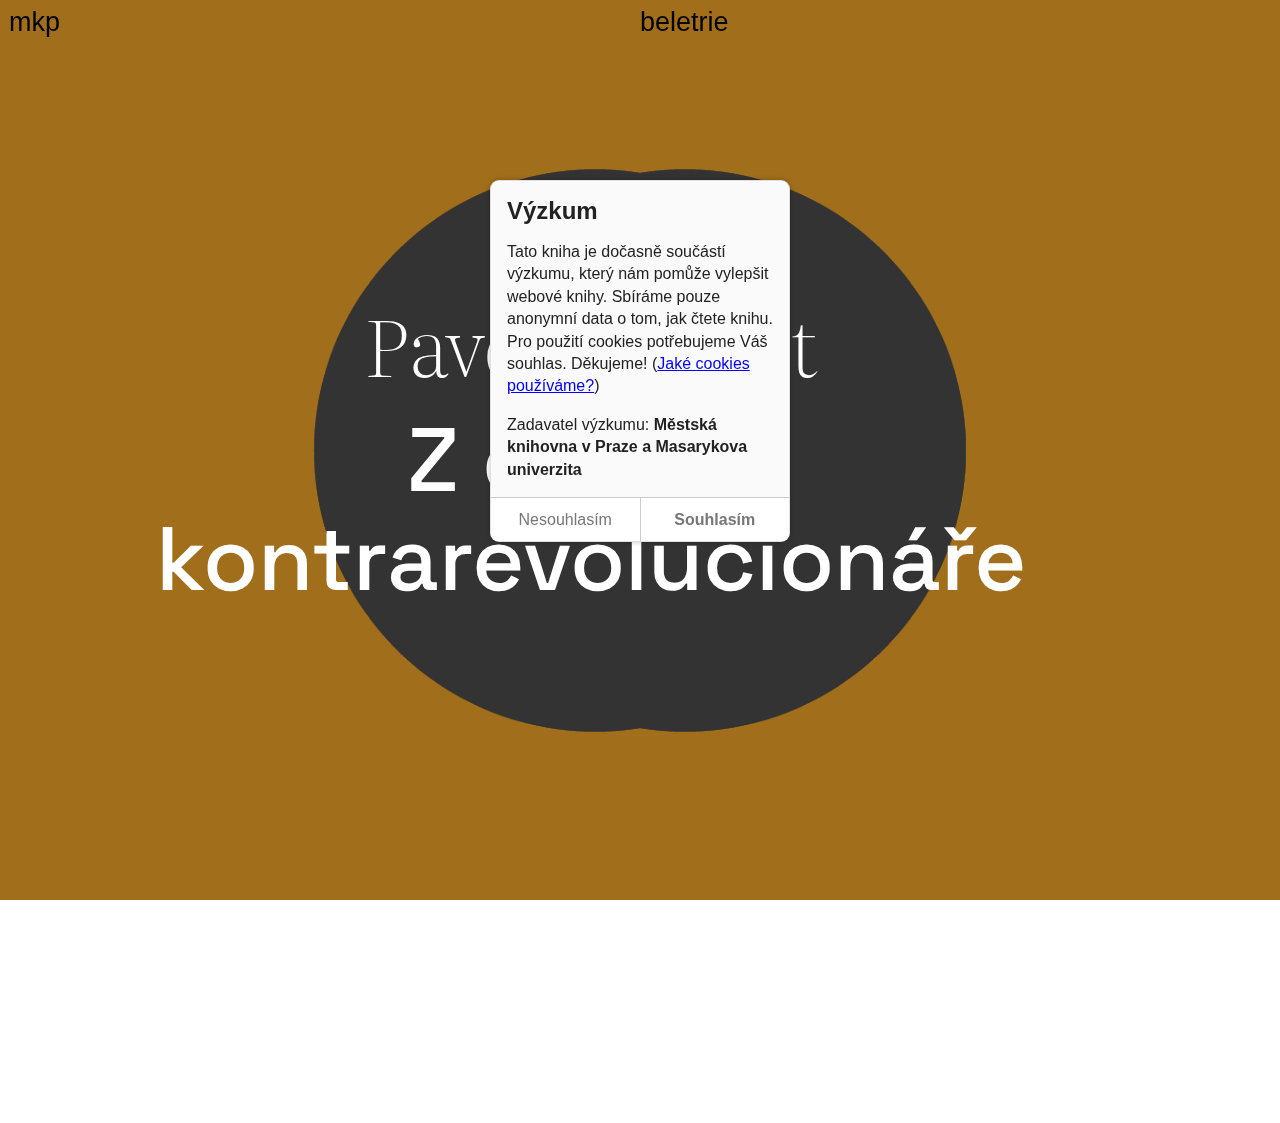
==== commit 9a684868: "Deploying to docs from @ books-are-next/kohout-z-deniku-kontrarevolucionare-aneb-zivoty-od-tanku-k-t" ====
--- a/index.html
+++ b/index.html
@@ -7,7 +7,7 @@
     <meta name="apple-mobile-web-app-title" content="">
     <meta name="apple-mobile-web-app-capable" content="yes">
     <title>Z deníku kontrarevolucionáře</title>
-    <link rel="stylesheet" href="./style/style.min.css" media="screen" integrity="sha256-1cpg/RYkJEcZJuKsZ8cbs3M2r9kOplEXHcv5iqCbmLE=">
+    <link rel="stylesheet" href="./style/style.min.css" media="screen" integrity="sha256-suCzP2DeAjpjfeO4Ne4lRICbrGRKid9aAmWDin20Cww=">
     <meta name="nb-research" content="Tato kniha je dočasně součástí výzkumu, který nám pomůže vylepšit webové knihy. Sbíráme pouze anonymní data o tom, jak čtete knihu. Pro použití cookies potřebujeme Váš souhlas. Děkujeme! (<a href='https://www.mlp.cz/cz/o-knihovne/cisla-dokumenty-povinne-informace/povinne-dostupne-informace/cookies/'>Jaké cookies používáme?</a>)">
     <meta name="nb-research-orgs" content="Městská knihovna v Praze a Masarykova univerzita">
     <meta name="nb-research-ga" content="UA-187132260-1">
@@ -46,7 +46,7 @@
     <link rel="prev" href="./index.html">
     <link rel="next" href="./promo.html">
     <link rel="self" href="index.html">
-    <meta name="nb-identifier" content="kohout-z-deniku-kontrarevolucionare-8316d76">
+    <meta name="nb-identifier" content="kohout-z-deniku-kontrarevolucionare-268582d">
     <meta name="nb-role" content="cover">
   </head>
   <body class="content-prose nb-role-cover nb-custom-style" data-nb-words="7" data-nb-chars="51">
--- a/style/style.min.css
+++ b/style/style.min.css
@@ -1,3 +1,3 @@
 @charset "UTF-8";@keyframes slide-from-left{0%{transform:translateX(-100px)}100%{transform:translateX(0)}}@keyframes pagination-slide-in{0%{transform:translateX(80px);opacity:0}100%{transform:translateX(0);opacity:1}}@keyframes pagination-slide-in-rev{0%{transform:translateX(-80px);opacity:0}100%{transform:translateX(0);opacity:1}}@keyframes slide-from-top{0%{transform:translateY(-100px)}100%{transform:translateY(0)}}@keyframes pulse-opacity{0%{opacity:.2}50%{opacity:.8}100%{opacity:.2}}@keyframes highlight{0%{background-color:var(--highlight-color)}100%{background-color:initial}}@keyframes fade-in{0%{opacity:0}100%{opacity:1}}@keyframes slide-up{0%{transform:translateY(30vh);opacity:0}100%{transform:translateY(0);opacity:1}}@keyframes pagination-bar-fade{0%{display:block;opacity:0}20%{display:block;opacity:.5}100%{display:block;opacity:0;display:none}}:root{--content-max-width:35rem;--content-margin-left:auto;--content-margin-right:auto;--content-font:Archivo, sans-serif;--heading-font:RightGrotesk, sans-serif;--heading-font-weight:normal;--base-font-size:18px;--font-size-ratio:1;--base-padding:16px;--small-padding:6px;--border-radius:6px;--border-radius-xl:9px;--ui-font:-apple-system, BlinkMacSystemFont, Segoe UI, Roboto, Helvetica, Arial, sans-serif, Apple Color Emoji, Segoe UI Emoji, Segoe UI Symbol;--ui-font-size:calc(16px * var(--font-size-ratio));font-size:calc(var(--base-font-size) * var(--font-size-ratio))}html{scroll-padding-top:100px}body{margin:0;background:var(--background);min-height:100vh}@media(min-width:990.1px){body.nb-controls-open{--margins:calc(
       100vw - 24rem - var(--content-max-width) - 2 * var(--base-padding)
-    );--content-margin-left:calc(var(--margins) / 2);--content-margin-right:auto}}body>[role=doc-toc]{display:none}main select{font-size:1rem;-webkit-appearance:none}.emoji{font-family:sans-serif}.scrollable-wrapper{height:100%;overflow:hidden}.scrollable{height:100%;padding-bottom:2rem;box-sizing:border-box;overflow-y:auto}.auto-cols{display:grid;grid-template-columns:auto auto;grid-gap:30px;align-items:end}.svg-icon{width:1.5em;height:auto;vertical-align:bottom;fill:var(--ui-c-text-shade)}body{--background:white;--transparent-background:rgba(255, 255, 255, 0);--text-color:black;--accent-color:#0033f8;--highlight-color:yellow;--link:blue;--visited:purple;--ui-c-bg:#fff;--ui-c-bg-shade:#fafafa;--ui-c-soft:#ccc;--ui-c-medium:#aaa;--ui-c-text-shade:#777;--ui-c-text:#222;--ui-box-shadow-color:rgba(0, 0, 0, 0.1);--ui-box-shadow:0 0 5px rgba(0, 0, 0, 0.25);--ui-inset-shadow:inset 0 0 4px rgba(0, 0, 0, 0.3);--ui-c-warning:red;--soft-border-color:rgba(0, 0, 0, 0.1);--ui-c-shadow:rgba(0, 0, 0, 0.5)}@media(prefers-color-scheme:dark){body{--background:#333;--transparent-background:#33333300;--text-color:#eee;--accent-color:#53c3ff;--highlight-color:#9b3200;--link:aqua;--visited:pink;--ui-c-bg:#444;--ui-c-bg-shade:#555;--ui-c-soft:#666;--ui-c-medium:#777;--ui-c-text-shade:#ddd;--ui-c-text:#eee;--ui-box-shadow-color:rgba(0, 0, 0, 0.2);--ui-box-shadow:0 0 5px rgba(0, 0, 0, 0.7);--ui-inset-shadow:inset 0 0 4px rgba(0, 0, 0, 0.7);--ui-c-warning:red;--soft-border-color:rgba(255, 255, 255, 0.1);--ui-c-shadow:rgba(255, 255, 255, 0.5)}}body.nb-color-scheme-light{--background:white;--transparent-background:rgba(255, 255, 255, 0);--text-color:black;--accent-color:#0033f8;--highlight-color:yellow;--link:blue;--visited:purple;--ui-c-bg:#fff;--ui-c-bg-shade:#fafafa;--ui-c-soft:#ccc;--ui-c-medium:#aaa;--ui-c-text-shade:#777;--ui-c-text:#222;--ui-box-shadow-color:rgba(0, 0, 0, 0.1);--ui-box-shadow:0 0 5px rgba(0, 0, 0, 0.25);--ui-inset-shadow:inset 0 0 4px rgba(0, 0, 0, 0.3);--ui-c-warning:red;--soft-border-color:rgba(0, 0, 0, 0.1);--ui-c-shadow:rgba(0, 0, 0, 0.5)}body.nb-color-scheme-dark{--background:#333;--transparent-background:#33333300;--text-color:#eee;--accent-color:#53c3ff;--highlight-color:#9b3200;--link:aqua;--visited:pink;--ui-c-bg:#444;--ui-c-bg-shade:#555;--ui-c-soft:#666;--ui-c-medium:#777;--ui-c-text-shade:#ddd;--ui-c-text:#eee;--ui-box-shadow-color:rgba(0, 0, 0, 0.2);--ui-box-shadow:0 0 5px rgba(0, 0, 0, 0.7);--ui-inset-shadow:inset 0 0 4px rgba(0, 0, 0, 0.7);--ui-c-warning:red;--soft-border-color:rgba(255, 255, 255, 0.1);--ui-c-shadow:rgba(255, 255, 255, 0.5)}body.nb-color-scheme-sepia{--background:#eccfb3;--transparent-background:rgba(236, 207, 179, 0);--text-color:#614429;--accent-color:#9a4c2d;--highlight-color:yellow;--link:#753115;--visited:#66525e;--ui-c-bg:#ffe5d0;--ui-c-bg-shade:#f5d8bc;--ui-c-soft:#dcbfa3;--ui-c-medium:#ba9d81;--ui-c-text-shade:#a18468;--ui-c-text:#4a2d12;--ui-box-shadow-color:rgba(62, 32, 7, 0.25);--ui-box-shadow:0 0 5px rgba(62, 32, 7, 0.25);--ui-inset-shadow:inset 0 0 4px rgba(62, 32, 7, 0.3);--ui-c-warning:red;--soft-border-color:rgba(62, 32, 7, 0.1);--ui-c-shadow:rgba(62, 32, 7, 0.5)}body{color:var(--text-color);background:var(--background)}body :link{color:var(--link)}body :visited{color:var(--visited)}.content{margin:0 var(--content-margin-right)0 var(--content-margin-left);max-width:var(--content-max-width);padding:calc(var(--base-padding) * 2)var(--base-padding)}body.nb-paginated main .begin-nav a[rel=prev],body.nb-paginated main .begin-nav a[rel=next],body.nb-paginated main .end-nav a[rel=prev],body.nb-paginated main .end-nav a[rel=next]{text-indent:-9999px}body.nb-paginated main .begin-nav a[rel=prev]:focus,body.nb-paginated main .begin-nav a[rel=next]:focus,body.nb-paginated main .end-nav a[rel=prev]:focus,body.nb-paginated main .end-nav a[rel=next]:focus{text-indent:0}body.nb-paginated-back .content,body.nb-paginated-forward .content{overflow:hidden}body.nb-paginated-back .content .visible,body.nb-paginated-forward .content .visible{animation:pagination-slide-in .3s}body.nb-paginated-back .content .visible{animation:pagination-slide-in-rev .3s}.nb-cropped .chunk{visibility:hidden}.nb-cropped .visible{visibility:visible;will-change:transform,opacity}.nb-paginated .step-forward{animation:pagination-slide-in .3s}.nb-paginated .step-back{animation:pagination-slide-in-rev .3s}main .idea:target{animation:highlight 3s ease-in-out}main .idea:target+dd{animation:highlight 3s ease-in-out}main .highlighted{animation:highlight .8s ease-in-out;will-change:background-color}main #chunk1:target,main #chunk1.highlighted,main #idea1:target,main #idea1.highlighted{animation:none}main #chapter-end{margin-bottom:100vh}main .begin-nav,main .end-nav{padding:var(--base-padding)0 10vh}main .begin-nav ul,main .begin-nav li,main .end-nav ul,main .end-nav li{display:block;margin:0;padding:0;list-style-type:none}main .begin-nav a[rel=index],main .end-nav a[rel=index]{display:none}main .begin-nav a[rel=prev],main .begin-nav a[rel=next],main .end-nav a[rel=prev],main .end-nav a[rel=next]{display:block}main .begin-nav a[rel=next],main .end-nav a[rel=next]{padding-top:5vh;padding-bottom:5vh}main p,main blockquote,main dl,main fieldset,main figure,main ul,main ol,main table,main li,main dd,main dt,main td,main th,main figcaption{font-family:var(--content-font);line-height:1.5;font-size:1rem}main button,main input,main select{font-family:var(--ui-font);font-size:.8rem}main h1,main h2,main h3,main h4,main h5,main h6{font-family:var(--heading-font);font-weight:var(--heading-font-weight);line-height:1.1;margin:1.5rem 0 .125rem}main h1{font-size:2rem}main h2{font-size:1.5rem}main h3{font-size:1.25rem}main h4{font-size:1.125rem}main h5{text-transform:uppercase;font-weight:700;font-size:1rem}main h6{text-transform:uppercase;font-size:1rem}main h1.hidden-title{display:none}main p,main blockquote,main dl,main ul,main ol{margin:0 0 .5rem}main table,main fieldset,main figure{margin:0 0 1rem}main ul,main ol{padding-left:1.125rem}main hr{margin:3rem 0;border:1px solid}main .button,main button{border:1px solid var(--ui-c-medium);background:var(--ui-c-soft);border-radius:var(--border-radius)}main img{max-width:100%}main .footnotes{display:none}main sup[id^=fnref]{vertical-align:baseline}main sup[id^=fnref]+sup[id^=fnref]::before{content:", ";vertical-align:baseline;font-family:var(--ui-font);font-size:.8rem;position:relative;top:-.3em;line-height:1}main sup[id^=fnref] a.footnote-ref{font-family:var(--ui-font);font-weight:700;text-indent:0;color:var(--ui-c-text-shade);vertical-align:baseline;padding:.5em .75em .4em;margin:0 -.75em;border-radius:.5em;line-height:1;text-decoration:none;font-size:.8em;position:relative;top:-.3em;color:var(--accent-color);overflow:hidden;white-space:nowrap}@media(hover){main sup[id^=fnref] a.footnote-ref:hover{background:var(--accent-color);color:var(--background)}}:root{--annotation-margin-top:-0.8em;--annotation-color:black;--annotation-highlight:#ffa}main .annotation,.footnote-content .annotation,.annotation-styles .annotation{display:inline;padding:.1rem .125rem;margin:0 -.125rem;color:var(--annotation-color);background:var(--annotation-highlight);border-radius:3px}main .annotation__head,.footnote-content .annotation__head,.annotation-styles .annotation__head{color:inherit;content:"‼️";background:0 0;font-size:.8em;position:absolute;opacity:.7;line-height:1;border-radius:4px 4px 0 0;cursor:pointer;margin:var(--annotation-margin-top)0 0 -.7rem;padding:.5rem;text-indent:0;font-style:normal;transition:transform .2s ease-out;will-change:transform}@media(hover){main .annotation__head:hover,.footnote-content .annotation__head:hover,.annotation-styles .annotation__head:hover{transform:scale(1.2)}}main .annotation__head::after,.footnote-content .annotation__head::after,.annotation-styles .annotation__head::after{content:attr(data-note);font-size:.8em;margin:-.1rem 0 0 .1rem;position:absolute;white-space:nowrap}.nb-ui-big-title{font-size:calc(1.5 * var(--ui-font-size));margin:calc(var(--base-padding)/2)0}.nb-ui-title{font-size:var(--ui-font-size);font-weight:600}.nb-ui-blank{font-style:italic;color:var(--ui-c-medium)}.nb-ui-note{font-size:calc(.8 * var(--ui-font-size));margin-bottom:0}.dot-select{opacity:.7;cursor:pointer}.dot-select.dot-selected{opacity:1}.button-zero-bar{height:0;margin:-1rem .5rem 1rem}.button-zero-bar--bottom{margin-bottom:3rem}.button-zero-bar--single-button{display:flex;flex-direction:row-reverse}.button-zero-bar--two-buttons{display:grid;grid-template-columns:2rem 1fr 2rem;align-items:start}.button-zero-bar--two-buttons .round-button:last-child{grid-column:3}.round-button{display:block;width:2rem;height:2rem;border-radius:1.5rem;border:none;cursor:pointer;color:var(--ui-c-bg);background-color:var(--accent-color);box-shadow:2px 2px 5px rgba(0,0,0,.2);transition:.3s ease-in;will-change:box-shadow,transform}.round-button .svg-icon{width:1.25rem;fill:var(--ui-c-bg)}@media(hover){.round-button:hover{transform:translateY(-3px);box-shadow:4px 4px 5px rgba(0,0,0,.4)}}.round-button--warning{background-color:var(--ui-c-warning)}.nb-annotations{font-family:var(--ui-font);font-size:var(--ui-font-size)}.nb-annotations .annotation-buttons{position:fixed;top:0;left:0;right:0;z-index:5001;will-change:transform;animation:slide-from-top .2s ease-out}.nb-annotations .annotation-buttons .button-wrapper{padding:calc(var(--base-padding)/2);text-align:center}.nb-annotations .annotation-buttons .action-button,.nb-annotations .annotation-buttons .style-button{display:inline-block;margin-right:calc(var(--base-padding)/2);margin-bottom:calc(var(--base-padding)/2);position:relative;cursor:pointer;transform-origin:50% 50%;transition:.2s ease-in;will-change:transform;text-align:center;width:2.5rem;height:2.5rem;line-height:2.5rem;font-size:1.5rem;box-sizing:border-box;border:1px solid var(--ui-c-soft);font-family:var(--content-font);vertical-align:top;font-weight:700;color:var(--ui-c-text);background:var(--ui-c-bg);box-shadow:var(--ui-box-shadow);border-radius:var(--border-radius)}@media(hover){.nb-annotations .annotation-buttons .action-button:hover,.nb-annotations .annotation-buttons .style-button:hover{transform:scale(1.1)}}.nb-annotations .annotation-buttons .action-button:last-child,.nb-annotations .annotation-buttons .style-button:last-child{margin-right:0}.nb-annotations .annotation-buttons .style-button{color:var(--annotation-color);background:var(--annotation-highlight)}.nb-annotations .annotation-buttons.annotation-buttons--new .quick-note::after{content:"…";position:absolute;right:0;bottom:0;left:0;font-size:80%;line-height:1.4rem;opacity:.3;text-align:center}.nb-annotations .annotation-detail{position:fixed;left:calc(var(--base-padding)/2);bottom:calc(var(--base-padding)/2);right:calc(var(--base-padding)/2);z-index:1501;box-sizing:border-box}@media screen and (min-width:432px){.nb-annotations .annotation-buttons .button-wrapper{text-align:left}.nb-annotations .annotation-detail{right:auto;min-width:24rem}}.nb-annotations .annotation-detail__note{min-height:4rem;padding:.5rem;background:var(--ui-c-bg);border-radius:var(--border-radius);box-shadow:var(--ui-inset-shadow);max-height:6rem;overflow-x:hidden;overflow-y:auto}.nb-annotations .annotation-detail__tools{display:flex;flex-direction:row-reverse;padding:.5rem;background:var(--ui-c-bg-shade)}.nb-annotations .annotation-detail__close,.nb-annotations .annotation-detail__destroy{font-size:1.5rem;width:2rem;text-indent:9999px;border:none;background-color:initial;background-position:100%;background-repeat:no-repeat;background-size:contain;white-space:nowrap;box-sizing:border-box;overflow:hidden;cursor:pointer;transition:.2s ease-in;will-change:transform;transform-origin:50% 50%}@media(hover){.nb-annotations .annotation-detail__close:hover,.nb-annotations .annotation-detail__destroy:hover{transform:scale(1.1)}}.nb-annotations .annotation-detail__close{margin-left:auto;background-image:url("data:image/svg+xml;utf8,<svg xmlns='http://www.w3.org/2000/svg' width='24' height='24' viewBox='0 0 24 24'><path fill='none' d='M0 0h24v24H0V0z'/><path d='M12 2C6.48 2 2 6.48 2 12s4.48 10 10 10 10-4.48 10-10S17.52 2 12 2zm0 18c-4.41 0-8-3.59-8-8s3.59-8 8-8 8 3.59 8 8-3.59 8-8 8zm4.59-12.42L10 14.17l-2.59-2.58L6 13l4 4 8-8z' fill='green' /></svg>")}.nb-annotations .annotation-detail__destroy{color:var(--ui-c-warning);background-position:0;background-image:url("data:image/svg+xml;utf8,%3Csvg viewBox=%224 0 16 24%22 width=%2224%22 height=%2224%22 xmlns=%22http://www.w3.org/2000/svg%22%3E%3Cpath d=%22M19 4H15.5l-1-1h-5l-1 1H5V6H19V4zM5.979 7.967 6 19c0 1.1.9 2 2 2h8C17.1 21 18 20.1 18 19L17.979 7.967h-12z%22 fill=%22red%22/%3E%3C/svg%3E")}.nb-desk{font-family:var(--ui-font);padding:var(--base-padding)calc(2 * var(--base-padding));overflow-y:auto}@media screen and (max-width:400px){.nb-desk{padding:var(--base-padding)}}.nb-desk .nb-desk__show-all-toggle{display:block;padding:calc(var(--base-padding)/2)0;text-align:right}.nb-desk h2{margin:0 0 calc(var(--ui-font-size)/2)}.nb-desk .nb-desk__chapter .desk__list{max-width:35rem;margin-bottom:1rem}.nb-desk .nb-desk__chapter .desk__list__detail{margin-bottom:1rem}.nb-desk .nb-desk__chapter .desk__notes{margin-bottom:1rem}.nb-desk .nb-desk__chapter .title-bar{grid-column:1/-1;padding:calc(var(--base-padding)/2)0;cursor:pointer;font-weight:700}.nb-desk .nb-desk__chapter .title-bar.title-bar--collapsed{border-bottom:1px solid var(--ui-c-soft)}.nb-desk .nb-desk__count{display:inline-block;font-size:70%;background:var(--ui-c-bg-shade);padding:3px 5px;margin-left:calc(var(--base-padding)/2);border-radius:var(--ui-font-size)}.nb-desk .desk__content-box{box-shadow:var(--ui-box-shadow);margin-bottom:var(--base-padding);border-radius:var(--border-radius-xl)}.nb-desk .desk__content-box--editing{box-shadow:var(--ui-inset-shadow)}.nb-desk .desk__content-box__buttons{height:1rem;margin-bottom:2rem}.nb-desk .desk__annotation{position:relative;margin-bottom:1rem}.nb-desk .desk__annotation--box{padding:calc(var(--base-padding)/2);box-shadow:var(--ui-box-shadow);border-radius:var(--border-radius)}.nb-desk .desk-annotation-wrapper{font-family:var(--content-font);color:var(--ui-c-text-shade)}.nb-desk .annotation__head{display:none}.nb-desk .annotation__symbol{display:block;margin-top:-.25em;font-family:var(--content-font);padding-bottom:.25em}.nb-desk .annotation__name{font-family:var(--ui-font);padding-left:.25em}.nb-desk .annotation{display:inline;padding:.1rem .125rem;margin:0 -.125rem;border-radius:3px;background-color:var(--ui-c-bg-shade)}.nb-desk .annotation[data-hl=this]{color:var(--annotation-color);background:var(--annotation-highlight)}.nb-desk .desk__note-wrapper{padding:calc(var(--base-padding)/2);box-shadow:var(--ui-box-shadow);border-radius:var(--border-radius)}.nb-desk .desk__note-editor{box-shadow:var(--ui-inset-shadow);border-radius:var(--border-radius)}.nb-desk .desk__note-editor__input{border:none;padding:calc(var(--base-padding)/2);border-radius:var(--border-radius);min-height:4rem;box-sizing:border-box}.desk__annotation__note{font-family:calc(var(--ui-font-size) * .8);border-top:1px solid var(--accent-color);padding-top:calc(var(--base-padding)/2);margin-top:calc(var(--base-padding)/2)}.nb-navigation nav{font-size:var(--ui-font-size)}.nb-navigation nav .nav-bar{--height:6px;display:block;position:fixed;left:var(--base-padding);bottom:0;width:calc(100vw - 2 * var(--base-padding));border-right:1px solid var(--ui-c-shadow);height:var(--height);margin:0;list-style-type:none;box-sizing:border-box}.nb-navigation nav .nav-bar .nav-bar__overlay{position:absolute;bottom:0;left:0;width:100%;height:30px;background:linear-gradient(to bottom,var(--transparent-background) 0%,var(--background) 100%)}.nb-navigation nav .nav-bar .chapter{display:block;border-left:1px solid var(--ui-c-shadow);list-style-type:none;position:absolute;top:0;z-index:1011;height:var(--height);margin:0;box-sizing:border-box;white-space:nowrap;overflow:hidden}.nb-navigation nav .nav-bar .info{visibility:hidden}.nb-navigation nav .nav-bar .pointer{display:block;list-style-type:none;position:absolute;bottom:0;left:0;height:2px;width:0;z-index:1010;background:var(--accent-color)}.nb-navigation nav .top-bar{display:none;font-family:var(--content-font);font-size:var(--ui-font-size);position:absolute;top:0;left:0;right:0;overflow:hidden}.nb-navigation nav .top-bar p.info{font-family:var(--heading-font);font-weight:var(--heading-font-weight);max-width:var(--content-max-width);padding:calc(var(--base-padding))var(--base-padding);margin:0 var(--content-margin-right)0 var(--content-margin-left)}.nb-navigation nav .top-bar p.info a{color:var(--text-color);text-decoration:none}.nb-navigation nav .top-bar p.info .chapter{display:none}.nb-navigation nav .top-bar .fixed p.info .chapter{display:inline-block}.nb-navigation nav .next,.nb-navigation nav .prev{display:none}.nb-navigation nav .button-navigation{pointer-events:none}.nb-navigation nav .button-navigation .back-button,.nb-navigation nav .button-navigation .forward-button{pointer-events:none;position:fixed;opacity:.25;z-index:900;left:2px;top:25vh;line-height:25vh;text-align:center;width:calc(5vw + 24px);height:50vh}.nb-navigation nav .button-navigation .forward-button{left:auto;right:2px}@media screen and (max-width:990px){.nb-navigation nav .button-navigation .back-button{text-align:left}.nb-navigation nav .button-navigation .forward-button{text-align:right}}@media screen and (max-width:432px){.nb-navigation nav .button-navigation .back-button svg{margin-left:-.5em}.nb-navigation nav .button-navigation .forward-button svg{margin-right:-.5em}}.nb-role-cover .nb-navigation nav .button-navigation .back-button,.nb-role-break .nb-navigation nav .button-navigation .back-button{display:none}.nb-role-cover .nb-navigation nav .button-navigation .forward-button,.nb-role-break .nb-navigation nav .button-navigation .forward-button{top:0;left:0;right:0;width:100vw;height:100vh}.nb-role-cover .nb-navigation nav .button-navigation .forward-button svg,.nb-role-break .nb-navigation nav .button-navigation .forward-button svg{display:none}.nb-role-break .nb-navigation nav .button-navigation .back-button svg,.nb-role-break .nb-navigation nav .button-navigation .forward-button svg{display:none}.nb-progress{font-family:var(--ui-font);font-size:var(--ui-font-size)}.nb-progress .current-position{z-index:1020;border:none;background:0 0;display:block;font-size:calc(var(--ui-font-size) * .8);font-family:var(--ui-font);text-align:right}.nb-progress .current-position--display{position:fixed;right:0;bottom:0;margin:0;padding:8px calc(var(--base-padding) - 1px);opacity:.5;pointer-events:none}.nb-progress .current-position--config{display:flex;text-align:left}.nb-progress .current-position--config label{display:block;margin-right:1rem;text-indent:-1rem;padding-left:1rem}.nb-progress .progress--collapsed{margin:0 0 var(--base-padding)var(--base-padding);float:right}.nb-progress.turn-to{margin:var(--ui-font-size)0;padding-bottom:var(--ui-font-size);border:1px solid var(--ui-c-soft);border-radius:var(--border-radius);padding:var(--base-padding)}.nb-progress.turn-to h3{margin-top:0}.nb-progress.turn-to .progress{display:flex}.nb-progress.turn-to select{max-width:100%;font-size:1rem;padding:0 .25rem}.nb-progress .progress__idea,.nb-progress .progress__chapter{display:block;font-family:var(--ui-font);flex-grow:0;flex-shrink:1;padding-right:.5rem}.nb-progress .progress__chapter{max-width:40%}.nb-seq-return{font-family:var(--ui-font);font-size:var(--ui-font-size);position:fixed;bottom:calc(1.75 * var(--base-padding));right:var(--base-padding);max-width:calc(100vw - 2 * var(--base-padding));animation:slide-up .2s ease-out;z-index:4000;min-height:1.5rem}.nb-seq-return .seq-text{padding:calc(var(--base-padding)/2)}.nb-seq-return .seq-return-toggle{font-family:var(--ui-font);display:block;min-width:1.5rem;height:1.5rem;line-height:1.5rem;text-align:center;float:right;padding:.25rem;cursor:pointer;opacity:.5}@media(hover){.nb-seq-return .seq-return-toggle:hover{opacity:1}}.nb-seq-return .seq-return{margin:0 auto;background:var(--ui-c-bg-shade);border:1px solid var(--ui-c-soft);border-radius:var(--border-radius-xl);overflow:hidden;box-shadow:var(--ui-box-shadow)}.nb-seq-return p,.nb-seq-return .seq-buttons a{font-size:calc(var(--ui-font-size) * .8);padding:calc(var(--base-padding)/2);margin:0;line-height:1.4;cursor:pointer}.nb-seq-return .close{float:right;padding:calc(var(--base-padding)/2);cursor:pointer}.nb-seq-return .seq-buttons{display:flex;border-top:1px solid var(--ui-c-soft)}.nb-seq-return .seq-buttons:first-child{border:none}.nb-seq-return .seq-buttons a{background:var(--ui-c-bg);white-space:nowrap;border:solid var(--ui-c-soft);border-width:0 1px 0 0;flex:1 1;text-align:center;text-decoration:none;color:var(--ui-c-text-shade)}.nb-seq-return .seq-buttons a:last-child{border-right:0}.nb-peeks{font-family:var(--ui-font);font-size:var(--ui-font-size);position:fixed;z-index:1205;bottom:0;left:0;right:0}.nb-peeks .peeks{max-height:60vh;margin:0 var(--content-margin-right)0 var(--content-margin-left);max-width:calc(var(--content-max-width) + 2 * var(--base-padding))}.nb-peeks .peeks .peek{position:relative;box-sizing:border-box;border:1px solid var(--ui-c-soft);border-radius:var(--border-radius)var(--border-radius)0 0;box-shadow:var(--ui-box-shadow);overflow:hidden;transition:bottom .2s ease-out;animation:slide-up .2s ease-out;display:none}.nb-peeks .peeks .peek .peek-content{padding:4rem 1rem 2rem;max-height:calc(60vh - 6rem);background:var(--ui-c-bg);overflow-y:scroll;-webkit-overflow-scrolling:touch}.nb-peeks .peeks .peek .peek-head{position:absolute;display:flex;top:0;left:0;right:0;height:2rem;line-height:2rem;text-align:left;border-bottom:1px solid var(--ui-c-soft);z-index:1210}.nb-peeks .peeks .peek .peek-head .peek-info{flex-grow:1;padding:0 var(--base-padding)}.nb-peeks .peeks .peek .peek-head .peek-info p{margin:0;line-height:2rem}.nb-peeks .peeks .peek .peek-head .peek-close{display:block;width:3rem;height:2rem;font-size:var(--ui-font-size);border:none;color:var(--ui-c-text);background:0 0;cursor:pointer;text-align:center}.nb-peeks .peeks .peek:nth-last-child(3),.nb-peeks .peeks .peek:nth-last-child(2){display:block;height:2vh;margin-bottom:-1vh;background:var(--ui-c-bg-shade)}.nb-peeks .peeks .peek:nth-last-child(3) .peek-head,.nb-peeks .peeks .peek:nth-last-child(3) .peek-content,.nb-peeks .peeks .peek:nth-last-child(2) .peek-head,.nb-peeks .peeks .peek:nth-last-child(2) .peek-content{display:none}.nb-peeks .peeks .peek:last-child{display:block;height:auto;margin-bottom:0}.nb-peeks .peeks .footnote-backref{display:none}.nb-toc{padding-bottom:calc(4 * var(--base-padding))}@media screen and (max-width:400px){.nb-toc{padding:var(--base-padding)}}.nb-toc h1{padding:var(--base-padding)calc(2 * var(--base-padding))}.nb-toc ul,.nb-toc ol{font-size:1rem;font-family:var(--content-font);padding:0;border:solid var(--ui-c-soft);border-width:1px 0}.nb-toc ul li,.nb-toc ol li{padding:.5rem var(--base-padding).5rem calc(2 * var(--base-padding));border-bottom:1px solid var(--ui-c-soft)}.nb-toc ul li:last-child,.nb-toc ol li:last-child{border-bottom:none}.nb-toc ul ul,.nb-toc ul ol,.nb-toc ol ul,.nb-toc ol ol{margin:.5rem calc(-1 * var(--base-padding))0 0;padding-left:2rem;border-width:1px 0 0}.nb-toc ul ul li,.nb-toc ul ol li,.nb-toc ol ul li,.nb-toc ol ol li{padding-left:0}.nb-toc ul ul li:last-child,.nb-toc ul ol li:last-child,.nb-toc ol ul li:last-child,.nb-toc ol ol li:last-child{padding-bottom:0}.nb-toc ul{padding-left:0}.nb-toc ul>li{list-style-type:none}.nb-toc .current-chapter{color:var(--accent-color)}.nb-toc .toggle{display:block;float:right;cursor:pointer;margin-top:-.1rem;padding:0;border:none;background:0 0;color:var(--ui-c-text);font-size:1rem;clear:both}.nb-toc li.folded ol,.nb-toc li.folded ul{display:none}.nb-toc-other{font-size:1rem;padding:0 calc(2 * var(--base-padding))var(--base-padding)}.nb-toc a,.nb-toc-other a{font-weight:700;color:var(--text-color);text-decoration:none}@media(hover){.nb-toc a:hover,.nb-toc-other a:hover{text-decoration:underline}}.nb-toc .headings-toc a,.nb-toc-other .headings-toc a{font-weight:400}.nb-toc-other{font-family:var(--content-font)}.nb-controls{font-family:var(--ui-font);font-size:var(--ui-font-size);color:var(--ui-c-text)}.nb-controls .button{color:var(--accent-color);padding:var(--small-padding);font-size:calc(var(--ui-font-size) * .9);box-shadow:var(--ui-box-shadow);border:none;border-radius:var(--border-radius);background:var(--ui-c-bg);line-height:1.6;cursor:pointer}.nb-controls .button.button-primary{color:var(--ui-c-bg);background-color:var(--accent-color)}.nb-controls .button.button-primary .svg-icon{fill:var(--ui-c-bg)}.nb-controls .icon-link{font-size:var(--ui-font-size);font-weight:400;cursor:pointer;color:var(--accent-color);margin:0 1rem;white-space:nowrap;line-height:1.5}.nb-controls .icon-link svg{fill:var(--accent-color)}@media(hover){.nb-controls .icon-link:hover{text-decoration:none}}.nb-controls .controls-launcher{display:flex;position:fixed;top:0;right:0;z-index:2000;cursor:pointer}.nb-controls .controls-launcher div{display:none}@media(hover){.nb-controls .controls-launcher div{display:block;opacity:0}.nb-controls .controls-launcher:hover div{opacity:.25}}.nb-controls .controls-launcher div{height:48px;line-height:48px;margin-left:var(--base-padding);padding-left:var(--base-padding);padding-right:var(--base-padding);text-align:right}.nb-controls .controls-launcher div:last-child{opacity:.5;display:block}@media(hover){.nb-controls .controls-launcher div:hover{opacity:1}}.nb-controls .controls-launcher div .svg-icon{vertical-align:middle}.nb-controls .control{display:grid;grid-template-rows:calc(3 * var(--ui-font-size))1fr;height:100%;position:fixed;z-index:5000;top:0;right:0;bottom:0;background:var(--ui-c-bg);width:24rem;max-width:100vw;box-sizing:border-box;box-shadow:var(--ui-box-shadow);transition:top .2s ease-out;animation:slide-from-top .2s ease-out;font-size:var(--ui-font-size)}@media(max-width:990px){.nb-controls .control{left:0;width:auto}}.nb-controls .control .control-bar{display:flex;grid-row:1;width:24rem;max-width:100vw;box-shadow:rgba(0,0,0,.3)-3px 0 4px inset;background:var(--ui-c-bg-shade);overflow:hidden}@media(max-width:990px){.nb-controls .control .control-bar{width:100vw}}.nb-controls .control .control-bar .tab{display:block;height:100%;flex-grow:1;min-width:0;padding:0 var(--base-padding);line-height:3.5;box-sizing:border-box;font-size:calc(var(--ui-font-size) * .9);cursor:pointer;text-overflow:ellipsis;text-align:center;white-space:nowrap;overflow:hidden}.nb-controls .control .control-bar .tab--selected{box-shadow:var(--ui-box-shadow);background:var(--ui-c-bg);color:var(--accent-color)}.nb-controls .control .control-bar .close{display:block;position:relative;box-sizing:border-box;width:calc(var(--ui-font-size) * 3);cursor:pointer}.nb-controls .control .control-bar .close span{display:block;position:absolute;top:calc(var(--base-padding)/2);right:calc(var(--base-padding)/2);bottom:calc(var(--base-padding)/2);left:calc(var(--base-padding)/2);padding:calc(var(--base-padding)/4);box-shadow:var(--ui-box-shadow);border-radius:var(--border-radius);background:var(--ui-c-bg);text-align:center;line-height:var(--ui-font-size)}.nb-controls .control .control-bar .close svg{display:block;width:100%;fill:var(--ui-c-text)}.nb-controls .control .control__opened{grid-row:2;display:flex;flex-direction:column;position:relative;box-sizing:border-box;overflow:hidden}.nb-controls .control .control__details{display:flex;align-self:end;z-index:1;width:100%;box-sizing:border-box;box-shadow:0 0 40px var(--ui-c-bg),0 0 40px var(--ui-c-bg),0 0 40px var(--ui-c-bg);background:var(--ui-c-bg);padding:calc(var(--base-padding) * 2);font-size:calc(var(--ui-font-size) * .8)}.nb-controls .control .control__details.show-tips{padding-bottom:0}.nb-controls .control .control__details>div{flex:1;margin-right:var(--ui-font-size)}.nb-controls .control .control__details>div:last-child{margin-right:0}.nb-controls .control .control__details p{margin:0}.nb-controls .control .control__details h3{font-size:calc(var(--ui-font-size) * .8);margin:0}.nb-options{font-size:var(--ui-font-size)}.nb-options .explanation{margin-top:-.5rem;font-size:calc(var(--ui-font-size) * .8);grid-column:1/-1}.nb-options .options-wrapper{display:grid;grid-gap:var(--base-padding);margin:var(--base-padding)calc(2 * var(--base-padding))}@media screen and (max-width:400px){.nb-options .options-wrapper{margin:var(--base-padding)}}.nb-options .cell__title{margin-bottom:calc(var(--ui-font-size)/2)}.nb-options .color-scheme-select{display:grid;grid-template-columns:repeat(4,auto);gap:var(--ui-font-size)}.nb-options .font-size-slider{font-size:24px;line-height:36px;box-sizing:border-box;position:fixed;left:50%;top:50%;width:320px;margin-left:-160px;margin-top:-33vh;background:var(--ui-c-bg);border:1px solid var(--ui-c-soft);padding:24px;border-radius:var(--border-radius);box-shadow:var(--ui-box-shadow);z-index:1;display:none}.nb-options .font-size-slider .enlarge-font-size,.nb-options .font-size-slider .shrink-font-size{color:var(--ui-c-text);vertical-align:top}.nb-options .font-size-slider .enlarge-font-size{font-size:32px;line-height:28px;width:38px;height:38px}.nb-options .font-size-slider .shrink-font-size{font-size:16px;line-height:22px;width:38px;height:38px}.nb-options .font-size-slider .set-font-size{margin:0 24px}.nb-options .font-size-slider.font-size-slider--show{display:block}.nb-options .font-size-slider .font-size-slider__close{display:block;position:relative;z-index:1;float:right;margin:-24px -24px -24px 12px;padding:var(--base-padding);cursor:pointer}.nb-options .font-size-slider p{font-size:24px;line-height:36px;margin:12px 0;text-align:center;clear:right}.nb-options .font-size-slider small,.nb-options .font-size-slider input,.nb-options .font-size-slider big{margin:0 12px 0 0;line-height:24px}.nb-options .font-size-slider big,.nb-options .font-size-slider small{display:inline-block;line-height:24px}.nb-options .font-size-slider .val{font-weight:400;color:var(--ui-c-medium)}.nb-options .annotation-styles .styles{line-height:2}.nb-options .annotation-styles .style{display:inline-block;padding:0 var(--small-padding);margin:0 var(--small-padding)var(--small-padding)0;border:1px solid transparent;border-radius:var(--border-radius);box-shadow:var(--ui-box-shadow);color:#000;cursor:pointer}.nb-options .annotation-styles .style.style-edited{border:1px solid var(--accent-color)}.nb-options .annotation-styles .style .quick{padding-left:.5em;opacity:.5}.nb-options .annotation-styles .style-editor{box-shadow:var(--ui-inset-shadow);padding:var(--base-padding);border-radius:var(--border-radius)}.nb-options .annotation-styles .style-editor input{font-size:var(--ui-font-size);line-height:var(--ui-font-size);height:var(--ui-font-size);padding:var(--small-padding);display:inline-block;vertical-align:top}.nb-options .annotation-styles .style-editor .color-select{display:flex;height:42px;line-height:42px;cursor:pointer;border:1px solid var(--ui-c-soft);border-radius:var(--border-radius);margin:var(--base-padding)0}.nb-options .annotation-styles .style-editor .color-select div{flex:1;text-align:center}.nb-onboarding .onboarding-opener{z-index:1;position:fixed;top:60px;right:var(--base-padding);box-sizing:border-box;margin-left:var(--base-padding);border:1px solid var(--soft-border-color);box-shadow:var(--ui-box-shadow);border-radius:var(--border-radius-xl);font-family:var(--ui-font);font-size:calc(var(--ui-font-size) * .9);line-height:1.4}.nb-onboarding .onboarding-opener .onboarding-opener-bubble{position:relative;margin:0 0 0 auto;max-width:14rem;background:var(--ui-c-bg-shade);color:var(--text-color);border-radius:var(--border-radius-xl)}.nb-onboarding .onboarding-opener .onboarding-opener-bubble:after{content:"";position:absolute;top:-8px;right:var(--border-radius-xl);background-color:var(--ui-c-bg-shade);box-shadow:3px -3px 2px 0 var(--ui-box-shadow-color);content:" ";display:block;height:16px;width:16px;transform:rotate(-45deg)}.nb-onboarding .onboarding-opener .onboarding-opener-bubble .onboarding-opener-intro{padding:var(--base-padding)}.nb-onboarding .onboarding-opener .onboarding-opener-bubble .onboarding-opener-close{cursor:pointer;float:right;padding:var(--base-padding);margin:calc(-1.5 * var(--base-padding))calc(-1.5 * var(--base-padding))0 0;text-align:right;color:var(--text-color)}.nb-onboarding .onboarding-opener .onboarding-opener-bubble .onboarding-opener-open{display:block;text-align:right;margin-top:var(--base-padding);text-decoration:underline}.nb-onboarding .onboarding-opener .buttons{display:flex;border-top:1px solid var(--ui-c-soft);overflow:hidden;border-radius:0 0 var(--border-radius-xl)var(--border-radius-xl)}.nb-onboarding .onboarding-opener .buttons a{padding:calc(var(--base-padding)/2);margin:0;line-height:1.4;cursor:pointer}.nb-onboarding .onboarding-opener .buttons:first-child{border:none}.nb-onboarding .onboarding-opener .buttons a{background:var(--ui-c-bg);white-space:nowrap;border:solid var(--ui-c-soft);border-width:0 1px 0 0;flex:1 1;text-align:center;text-decoration:none;color:var(--ui-c-text-shade)}.nb-onboarding .onboarding-opener .buttons a:last-child{border-right:0}.nb-onboarding .onboarding-overlay{position:fixed;top:0;bottom:0;left:0;right:0;background:var(--ui-c-bg-shade);opacity:.75;-webkit-backdrop-filter:blur(10px);backdrop-filter:blur(10px);z-index:6000}.nb-onboarding .onboarding{font-family:var(--ui-font);font-size:var(--ui-font-size);z-index:6000;position:fixed;top:var(--base-padding);bottom:var(--base-padding);left:var(--base-padding);right:var(--base-padding);border-radius:var(--border-radius-xl);background:var(--ui-c-bg);padding:var(--base-padding);overflow:auto;animation:fade-in .4s ease-in}@media only screen and (min-width:760px){.nb-onboarding .onboarding{bottom:25vh;left:50%;top:auto;right:auto;width:20rem;margin-left:-10rem}}.nb-onboarding h2{margin:0;align-self:end}.nb-onboarding .onboarding__card{display:grid;height:100%;grid-template-rows:1fr 2fr 1fr;align-items:center;grid-gap:var(--base-padding);max-width:calc(16 * var(--ui-font-size));margin:0 auto}.nb-onboarding .onboarding__card svg{display:block;width:100%}@media only screen and (min-width:760px){.nb-onboarding .onboarding__card{height:auto}}.nb-onboarding .onboarding__content{display:grid;grid-template-columns:1fr 2fr;align-items:start;grid-gap:var(--base-padding)}@media only screen and (min-aspect-ratio:3/2) and (max-width:700px){.nb-onboarding .onboarding__card{max-width:none}.nb-onboarding .onboarding__content{display:block;height:calc(4 * var(--ui-font-size))}.nb-onboarding svg{float:left;width:10vw;margin-right:var(--base-padding)}}.nb-onboarding .onboarding__controls{align-self:end}.nb-onboarding .tip p:first-child{margin-top:0}.nb-onboarding .close{display:block;float:right;font-size:var(--ui-font-size);padding:var(--base-padding);margin:calc(-1.5 * var(--base-padding))calc(-1.5 * var(--base-padding))0 -2rem;border:none;background:0 0;cursor:pointer;text-align:right}.nb-onboarding .close svg{width:calc(2 * var(--ui-font-size))}.nb-onboarding .onboarding__controls__button,.nb-onboarding .onboarding__controls__back-button{line-height:calc(3.5 * var(--ui-font-size));height:calc(3.5 * var(--ui-font-size));cursor:pointer;user-select:none}.nb-onboarding .onboarding__controls__back-button{float:left;color:#9a4663;font-size:calc(2 * var(--ui-font-size))}.nb-onboarding .onboarding__controls__button{width:calc(9.5 * var(--ui-font-size));margin:0 auto;border-radius:var(--border-radius);background:#9a4663;color:#fff6de;text-align:center}.nb-onboarding .dots{user-select:none;margin:var(--base-padding)auto 0;text-align:center}.nb-onboarding .dots span{color:#9a4663;line-height:10px;display:inline-block;height:10px;opacity:.5;transform:scale(.5);transition:transform .3s ease-out;will-change:transform;margin-right:12px;cursor:pointer}.nb-onboarding .dots span:last-child{margin-right:0}.nb-onboarding .dots span.current{line-height:10px;opacity:1;transform:scale(.8)}._nb-research{position:fixed;top:20vh;left:50vw;box-sizing:border-box;width:300px;margin-left:-150px;font-family:var(--ui-font);font-size:var(--ui-font-size);background:var(--ui-c-bg-shade);color:var(--ui-c-text);border:1px solid var(--soft-border-color);border-radius:var(--border-radius-xl);box-shadow:var(--ui-box-shadow);overflow:hidden;z-index:4000}._nb-research p{line-height:1.4}._nb-research .plea{max-height:30vh;overflow-y:auto}._nb-research h2,._nb-research p{margin:var(--ui-font-size)}._nb-research .agree{font-weight:700}._nb-research .buttons{display:flex;border-top:1px solid var(--ui-c-soft)}._nb-research .buttons a{padding:calc(var(--base-padding)/2);margin:0;line-height:1.7;cursor:pointer}._nb-research .buttons:first-child{border:none}._nb-research .buttons a{background:var(--ui-c-bg);white-space:nowrap;border:solid var(--ui-c-soft);border-width:0 1px 0 0;flex:1 1;text-align:center;text-decoration:none;color:var(--ui-c-text-shade)}._nb-research .buttons a:last-child{border-right:0}@font-face{font-family:SpaceGrotesk;src:url(../fonts/SpaceGroteskVF.woff2);font-weight:400}@font-face{font-family:LiterataVar;src:url(../fonts/Literata-var.woff2);font-style:normal}@font-face{font-family:LiterataVar;src:url(../fonts/Literata-Italic-var.woff2);font-style:italic}#title-wrapper{--title-size:12vh;--title-line-height:12vh;position:relative;z-index:3000;margin:0;padding:0;width:100vw;height:100vh;background-color:var(--title-color);font-family:SpaceGrotesk;display:flex;align-items:center;overflow:hidden}@media(max-aspect-ratio:1/1){#title-wrapper{--title-size:12vw;--title-line-height:13vw}}#title-wrapper .wrapper{margin:0;padding:0;width:100%;height:100%;display:flex;justify-content:center;align-items:center;position:absolute;top:0;left:0}#title-wrapper .top,#title-wrapper .bottom{box-sizing:border-box;width:100%;padding:5vh 5vh 7vh;position:absolute;align-items:baseline;display:flex;justify-content:space-between}#title-wrapper #title{font-weight:400;color:#fff;margin:0;text-align:center;display:block;max-width:140vh;margin:0 4vw}@media(min-aspect-ratio:1/1){#title-wrapper #title{width:calc(80% - 8vw)}}#title-wrapper #title h2.author{font-family:LiterataVar;font-variation-settings:"wght" 200,"opsz" 72;font-weight:200;font-size:calc(var(--title-size) * .9);line-height:var(--title-line-height);margin:0;padding-bottom:calc(var(--title-size) * .2);color:#fff;position:relative;z-index:2}#title-wrapper #title h1.title{font-size:var(--title-size);line-height:var(--title-line-height);font-weight:500;font-variation-settings:"wght" 515;font-family:SpaceGrotesk;margin:0;position:relative;z-index:2}#title-wrapper h3{font-size:3vh;line-height:3vh;font-variation-settings:"wght" 350;position:absolute;margin:0;padding:0;color:#000;font-weight:400}#title-wrapper h3.publisher{top:1vh;left:1vh}#title-wrapper h3.edition{top:1vh;left:50vw}#title-wrapper .animation{width:min(85vh,85vw);height:min(85vh,85vw);position:relative}#title-wrapper .circles{background:50% no-repeat url(./../template-images/circles.png);background-size:cover;height:min(85vh,85vw);width:min(85vh,85vw);margin:0;padding:0;position:absolute}#title-wrapper .anim-one{-webkit-animation:rotating-one 30s linear infinite;-moz-animation:rotating-one 30s linear infinite;-ms-animation:rotating-one 30s linear infinite;-o-animation:rotating-one 30s linear infinite;animation:rotating-one 30s linear infinite}#title-wrapper .anim-two{-webkit-animation:rotating-two 25s linear infinite;-moz-animation:rotating-two 25s linear infinite;-ms-animation:rotating-two 25s linear infinite;-o-animation:rotating-two 25s linear infinite;animation:rotating-two 25s linear infinite}@-webkit-keyframes rotating-one{from{-webkit-transform:rotate(0);-o-transform:rotate(0);transform:rotate(0)}to{-webkit-transform:rotate(360deg);-o-transform:rotate(360deg);transform:rotate(360deg)}}@-webkit-keyframes rotating-two{from{-webkit-transform:rotate(0);-o-transform:rotate(0);transform:rotate(0)}to{-webkit-transform:rotate(-360deg);-o-transform:rotate(-360deg);transform:rotate(-360deg)}}@keyframes rotating-one{from{-ms-transform:rotate(0);-moz-transform:rotate(0);-webkit-transform:rotate(0);-o-transform:rotate(0);transform:rotate(0)}to{-ms-transform:rotate(360deg);-moz-transform:rotate(360deg);-webkit-transform:rotate(360deg);-o-transform:rotate(360deg);transform:rotate(360deg)}}@keyframes rotating-two{from{-ms-transform:rotate(0);-moz-transform:rotate(0);-webkit-transform:rotate(0);-o-transform:rotate(0);transform:rotate(0)}to{-ms-transform:rotate(-360deg);-moz-transform:rotate(-360deg);-webkit-transform:rotate(-360deg);-o-transform:rotate(-360deg);transform:rotate(-360deg)}}body{--p-indent:3rem;--p-margin-bottom:0;--p-line-height:1.9rem;--section-vertical-margin:3rem;--h1-font-size:4rem;--h1-line-height:calc(var(--h1-font-size) * 1.5);--h1-margin-bottom:clamp(4rem, 30vh, 13rem);--h1-font-family:LiterataVar;--h1-font-weight:200;--h1-font-variation-settings:"wght" 200, "opsz" 72}.content-poetry{--p-indent:0;--p-margin-bottom:1.9rem;--p-line-height:1.9rem;--section-vertical-margin:1.5rem;--h1-font-size:1.2rem;--h1-line-height:1.9rem;--h1-margin-bottom:1.9rem;--h1-font-family:SpaceGrotesk;--h1-font-weight:700;--h1-font-variation-settings:normal}main h1{font-size:var(--h1-font-size);line-height:var(--h1-line-height);margin-bottom:var(--h1-margin-bottom);font-family:var(--h1-font-family);font-weight:var(--h1-font-weight);font-variation-settings:var(--h1-font-variation-settings)}main p{margin-bottom:var(--p-margin-bottom);text-indent:var(--p-indent);font-family:LiterataVar;font-weight:400;font-variation-settings:"wght" 400,"opsz" 12;font-size:1rem;line-height:var(--p-line-height)}main section{margin-bottom:var(--section-vertical-margin)}main blockquote,main q,main blockquote p{font-family:LiterataVar;font-style:italic}main blockquote{margin:var(--p-line-height)var(--p-indent)}main .centered{margin:0 var(--p-indent)}main .centered p{text-align:center}main hr{display:block;margin:0;border:none}main hr::before{content:"* * *";display:block;color:var(--accent-color);font-size:1.5rem;margin:1.9rem auto 1.4rem;text-align:center}main h1+p,main h2+p,main h3+p,main hr+p,main section p:first-child,main blockquote p:first-child{text-indent:0}#promo .promo-dark img,#promo .promo-light img{display:block;margin:20vh auto}.promo-dark{display:none}@media(prefers-color-scheme:dark){.promo-light{display:none}.promo-dark{display:block}}body.nb-color-scheme-light .promo-light{display:block}body.nb-color-scheme-light .promo-dark{display:none}body.nb-color-scheme-dark .promo-light{display:none}body.nb-color-scheme-dark .promo-dark{display:block}body.nb-color-scheme-sepia .promo-light{display:block}body.nb-color-scheme-sepia .promo-dark{display:none}body{--title-color:rgb(161, 110, 27);--accent-color:rgb(161, 110, 27)}@media(prefers-color-scheme:dark){body{--title-color:rgb(161, 110, 27);--accent-color:rgb(224, 166, 83)}}body.nb-color-scheme-light{--title-color:rgb(161, 110, 27);--accent-color:rgb(161, 110, 27)}body.nb-color-scheme-dark{--title-color:rgb(161, 110, 27);--accent-color:rgb(224, 166, 83)}.nb-role-about main img{float:right;margin:.5em 0 1em 1em}+    );--content-margin-left:calc(var(--margins) / 2);--content-margin-right:auto}}body>[role=doc-toc]{display:none}main select{font-size:1rem;-webkit-appearance:none}.emoji{font-family:sans-serif}.scrollable-wrapper{height:100%;overflow:hidden}.scrollable{height:100%;padding-bottom:2rem;box-sizing:border-box;overflow-y:auto}.auto-cols{display:grid;grid-template-columns:auto auto;grid-gap:30px;align-items:end}.svg-icon{width:1.5em;height:auto;vertical-align:bottom;fill:var(--ui-c-text-shade)}body{--background:white;--transparent-background:rgba(255, 255, 255, 0);--text-color:black;--accent-color:#0033f8;--highlight-color:yellow;--link:blue;--visited:purple;--ui-c-bg:#fff;--ui-c-bg-shade:#fafafa;--ui-c-soft:#ccc;--ui-c-medium:#aaa;--ui-c-text-shade:#777;--ui-c-text:#222;--ui-box-shadow-color:rgba(0, 0, 0, 0.1);--ui-box-shadow:0 0 5px rgba(0, 0, 0, 0.25);--ui-inset-shadow:inset 0 0 4px rgba(0, 0, 0, 0.3);--ui-c-warning:red;--soft-border-color:rgba(0, 0, 0, 0.1);--ui-c-shadow:rgba(0, 0, 0, 0.5)}@media(prefers-color-scheme:dark){body{--background:#333;--transparent-background:#33333300;--text-color:#eee;--accent-color:#53c3ff;--highlight-color:#9b3200;--link:aqua;--visited:pink;--ui-c-bg:#444;--ui-c-bg-shade:#555;--ui-c-soft:#666;--ui-c-medium:#777;--ui-c-text-shade:#ddd;--ui-c-text:#eee;--ui-box-shadow-color:rgba(0, 0, 0, 0.2);--ui-box-shadow:0 0 5px rgba(0, 0, 0, 0.7);--ui-inset-shadow:inset 0 0 4px rgba(0, 0, 0, 0.7);--ui-c-warning:red;--soft-border-color:rgba(255, 255, 255, 0.1);--ui-c-shadow:rgba(255, 255, 255, 0.5)}}body.nb-color-scheme-light{--background:white;--transparent-background:rgba(255, 255, 255, 0);--text-color:black;--accent-color:#0033f8;--highlight-color:yellow;--link:blue;--visited:purple;--ui-c-bg:#fff;--ui-c-bg-shade:#fafafa;--ui-c-soft:#ccc;--ui-c-medium:#aaa;--ui-c-text-shade:#777;--ui-c-text:#222;--ui-box-shadow-color:rgba(0, 0, 0, 0.1);--ui-box-shadow:0 0 5px rgba(0, 0, 0, 0.25);--ui-inset-shadow:inset 0 0 4px rgba(0, 0, 0, 0.3);--ui-c-warning:red;--soft-border-color:rgba(0, 0, 0, 0.1);--ui-c-shadow:rgba(0, 0, 0, 0.5)}body.nb-color-scheme-dark{--background:#333;--transparent-background:#33333300;--text-color:#eee;--accent-color:#53c3ff;--highlight-color:#9b3200;--link:aqua;--visited:pink;--ui-c-bg:#444;--ui-c-bg-shade:#555;--ui-c-soft:#666;--ui-c-medium:#777;--ui-c-text-shade:#ddd;--ui-c-text:#eee;--ui-box-shadow-color:rgba(0, 0, 0, 0.2);--ui-box-shadow:0 0 5px rgba(0, 0, 0, 0.7);--ui-inset-shadow:inset 0 0 4px rgba(0, 0, 0, 0.7);--ui-c-warning:red;--soft-border-color:rgba(255, 255, 255, 0.1);--ui-c-shadow:rgba(255, 255, 255, 0.5)}body.nb-color-scheme-sepia{--background:#eccfb3;--transparent-background:rgba(236, 207, 179, 0);--text-color:#614429;--accent-color:#9a4c2d;--highlight-color:yellow;--link:#753115;--visited:#66525e;--ui-c-bg:#ffe5d0;--ui-c-bg-shade:#f5d8bc;--ui-c-soft:#dcbfa3;--ui-c-medium:#ba9d81;--ui-c-text-shade:#a18468;--ui-c-text:#4a2d12;--ui-box-shadow-color:rgba(62, 32, 7, 0.25);--ui-box-shadow:0 0 5px rgba(62, 32, 7, 0.25);--ui-inset-shadow:inset 0 0 4px rgba(62, 32, 7, 0.3);--ui-c-warning:red;--soft-border-color:rgba(62, 32, 7, 0.1);--ui-c-shadow:rgba(62, 32, 7, 0.5)}body{color:var(--text-color);background:var(--background)}body :link{color:var(--link)}body :visited{color:var(--visited)}.content{margin:0 var(--content-margin-right)0 var(--content-margin-left);max-width:var(--content-max-width);padding:calc(var(--base-padding) * 2)var(--base-padding)}body.nb-paginated main .begin-nav a[rel=prev],body.nb-paginated main .begin-nav a[rel=next],body.nb-paginated main .end-nav a[rel=prev],body.nb-paginated main .end-nav a[rel=next]{text-indent:-9999px}body.nb-paginated main .begin-nav a[rel=prev]:focus,body.nb-paginated main .begin-nav a[rel=next]:focus,body.nb-paginated main .end-nav a[rel=prev]:focus,body.nb-paginated main .end-nav a[rel=next]:focus{text-indent:0}body.nb-paginated-back .content,body.nb-paginated-forward .content{overflow:hidden}body.nb-paginated-back .content .visible,body.nb-paginated-forward .content .visible{animation:pagination-slide-in .3s}body.nb-paginated-back .content .visible{animation:pagination-slide-in-rev .3s}.nb-cropped .chunk{visibility:hidden}.nb-cropped .visible{visibility:visible;will-change:transform,opacity}.nb-paginated .step-forward{animation:pagination-slide-in .3s}.nb-paginated .step-back{animation:pagination-slide-in-rev .3s}main .idea:target{animation:highlight 3s ease-in-out}main .idea:target+dd{animation:highlight 3s ease-in-out}main .highlighted{animation:highlight .8s ease-in-out;will-change:background-color}main #chunk1:target,main #chunk1.highlighted,main #idea1:target,main #idea1.highlighted{animation:none}main #chapter-end{margin-bottom:100vh}main .begin-nav,main .end-nav{padding:var(--base-padding)0 10vh}main .begin-nav ul,main .begin-nav li,main .end-nav ul,main .end-nav li{display:block;margin:0;padding:0;list-style-type:none}main .begin-nav a[rel=index],main .end-nav a[rel=index]{display:none}main .begin-nav a[rel=prev],main .begin-nav a[rel=next],main .end-nav a[rel=prev],main .end-nav a[rel=next]{display:block}main .begin-nav a[rel=next],main .end-nav a[rel=next]{padding-top:5vh;padding-bottom:5vh}main p,main blockquote,main dl,main fieldset,main figure,main ul,main ol,main table,main li,main dd,main dt,main td,main th,main figcaption{font-family:var(--content-font);line-height:1.5;font-size:1rem}main button,main input,main select{font-family:var(--ui-font);font-size:.8rem}main h1,main h2,main h3,main h4,main h5,main h6{font-family:var(--heading-font);font-weight:var(--heading-font-weight);line-height:1.1;margin:1.5rem 0 .125rem}main h1{font-size:2rem}main h2{font-size:1.5rem}main h3{font-size:1.25rem}main h4{font-size:1.125rem}main h5{text-transform:uppercase;font-weight:700;font-size:1rem}main h6{text-transform:uppercase;font-size:1rem}main h1.hidden-title{display:none}main p,main blockquote,main dl,main ul,main ol{margin:0 0 .5rem}main table,main fieldset,main figure{margin:0 0 1rem}main ul,main ol{padding-left:1.125rem}main hr{margin:3rem 0;border:1px solid}main .button,main button{border:1px solid var(--ui-c-medium);background:var(--ui-c-soft);border-radius:var(--border-radius)}main img{max-width:100%}main .footnotes{display:none}main sup[id^=fnref]{vertical-align:baseline}main sup[id^=fnref]+sup[id^=fnref]::before{content:", ";vertical-align:baseline;font-family:var(--ui-font);font-size:.8rem;position:relative;top:-.3em;line-height:1}main sup[id^=fnref] a.footnote-ref{font-family:var(--ui-font);font-weight:700;text-indent:0;color:var(--ui-c-text-shade);vertical-align:baseline;padding:.5em .75em .4em;margin:0 -.75em;border-radius:.5em;line-height:1;text-decoration:none;font-size:.8em;position:relative;top:-.3em;color:var(--accent-color);overflow:hidden;white-space:nowrap}@media(hover){main sup[id^=fnref] a.footnote-ref:hover{background:var(--accent-color);color:var(--background)}}:root{--annotation-margin-top:-0.8em;--annotation-color:black;--annotation-highlight:#ffa}main .annotation,.footnote-content .annotation,.annotation-styles .annotation{display:inline;padding:.1rem .125rem;margin:0 -.125rem;color:var(--annotation-color);background:var(--annotation-highlight);border-radius:3px}main .annotation__head,.footnote-content .annotation__head,.annotation-styles .annotation__head{color:inherit;content:"‼️";background:0 0;font-size:.8em;position:absolute;opacity:.7;line-height:1;border-radius:4px 4px 0 0;cursor:pointer;margin:var(--annotation-margin-top)0 0 -.7rem;padding:.5rem;text-indent:0;font-style:normal;transition:transform .2s ease-out;will-change:transform}@media(hover){main .annotation__head:hover,.footnote-content .annotation__head:hover,.annotation-styles .annotation__head:hover{transform:scale(1.2)}}main .annotation__head::after,.footnote-content .annotation__head::after,.annotation-styles .annotation__head::after{content:attr(data-note);font-size:.8em;margin:-.1rem 0 0 .1rem;position:absolute;white-space:nowrap}.nb-ui-big-title{font-size:calc(1.5 * var(--ui-font-size));margin:calc(var(--base-padding)/2)0}.nb-ui-title{font-size:var(--ui-font-size);font-weight:600}.nb-ui-blank{font-style:italic;color:var(--ui-c-medium)}.nb-ui-note{font-size:calc(.8 * var(--ui-font-size));margin-bottom:0}.dot-select{opacity:.7;cursor:pointer}.dot-select.dot-selected{opacity:1}.button-zero-bar{height:0;margin:-1rem .5rem 1rem}.button-zero-bar--bottom{margin-bottom:3rem}.button-zero-bar--single-button{display:flex;flex-direction:row-reverse}.button-zero-bar--two-buttons{display:grid;grid-template-columns:2rem 1fr 2rem;align-items:start}.button-zero-bar--two-buttons .round-button:last-child{grid-column:3}.round-button{display:block;width:2rem;height:2rem;border-radius:1.5rem;border:none;cursor:pointer;color:var(--ui-c-bg);background-color:var(--accent-color);box-shadow:2px 2px 5px rgba(0,0,0,.2);transition:.3s ease-in;will-change:box-shadow,transform}.round-button .svg-icon{width:1.25rem;fill:var(--ui-c-bg)}@media(hover){.round-button:hover{transform:translateY(-3px);box-shadow:4px 4px 5px rgba(0,0,0,.4)}}.round-button--warning{background-color:var(--ui-c-warning)}.nb-annotations{font-family:var(--ui-font);font-size:var(--ui-font-size)}.nb-annotations .annotation-buttons{position:fixed;top:0;left:0;right:0;z-index:5001;will-change:transform;animation:slide-from-top .2s ease-out}.nb-annotations .annotation-buttons .button-wrapper{padding:calc(var(--base-padding)/2);text-align:center}.nb-annotations .annotation-buttons .action-button,.nb-annotations .annotation-buttons .style-button{display:inline-block;margin-right:calc(var(--base-padding)/2);margin-bottom:calc(var(--base-padding)/2);position:relative;cursor:pointer;transform-origin:50% 50%;transition:.2s ease-in;will-change:transform;text-align:center;width:2.5rem;height:2.5rem;line-height:2.5rem;font-size:1.5rem;box-sizing:border-box;border:1px solid var(--ui-c-soft);font-family:var(--content-font);vertical-align:top;font-weight:700;color:var(--ui-c-text);background:var(--ui-c-bg);box-shadow:var(--ui-box-shadow);border-radius:var(--border-radius)}@media(hover){.nb-annotations .annotation-buttons .action-button:hover,.nb-annotations .annotation-buttons .style-button:hover{transform:scale(1.1)}}.nb-annotations .annotation-buttons .action-button:last-child,.nb-annotations .annotation-buttons .style-button:last-child{margin-right:0}.nb-annotations .annotation-buttons .style-button{color:var(--annotation-color);background:var(--annotation-highlight)}.nb-annotations .annotation-buttons.annotation-buttons--new .quick-note::after{content:"…";position:absolute;right:0;bottom:0;left:0;font-size:80%;line-height:1.4rem;opacity:.3;text-align:center}.nb-annotations .annotation-detail{position:fixed;left:calc(var(--base-padding)/2);bottom:calc(var(--base-padding)/2);right:calc(var(--base-padding)/2);z-index:1501;box-sizing:border-box}@media screen and (min-width:432px){.nb-annotations .annotation-buttons .button-wrapper{text-align:left}.nb-annotations .annotation-detail{right:auto;min-width:24rem}}.nb-annotations .annotation-detail__note{min-height:4rem;padding:.5rem;background:var(--ui-c-bg);border-radius:var(--border-radius);box-shadow:var(--ui-inset-shadow);max-height:6rem;overflow-x:hidden;overflow-y:auto}.nb-annotations .annotation-detail__tools{display:flex;flex-direction:row-reverse;padding:.5rem;background:var(--ui-c-bg-shade)}.nb-annotations .annotation-detail__close,.nb-annotations .annotation-detail__destroy{font-size:1.5rem;width:2rem;text-indent:9999px;border:none;background-color:initial;background-position:100%;background-repeat:no-repeat;background-size:contain;white-space:nowrap;box-sizing:border-box;overflow:hidden;cursor:pointer;transition:.2s ease-in;will-change:transform;transform-origin:50% 50%}@media(hover){.nb-annotations .annotation-detail__close:hover,.nb-annotations .annotation-detail__destroy:hover{transform:scale(1.1)}}.nb-annotations .annotation-detail__close{margin-left:auto;background-image:url("data:image/svg+xml;utf8,<svg xmlns='http://www.w3.org/2000/svg' width='24' height='24' viewBox='0 0 24 24'><path fill='none' d='M0 0h24v24H0V0z'/><path d='M12 2C6.48 2 2 6.48 2 12s4.48 10 10 10 10-4.48 10-10S17.52 2 12 2zm0 18c-4.41 0-8-3.59-8-8s3.59-8 8-8 8 3.59 8 8-3.59 8-8 8zm4.59-12.42L10 14.17l-2.59-2.58L6 13l4 4 8-8z' fill='green' /></svg>")}.nb-annotations .annotation-detail__destroy{color:var(--ui-c-warning);background-position:0;background-image:url("data:image/svg+xml;utf8,%3Csvg viewBox=%224 0 16 24%22 width=%2224%22 height=%2224%22 xmlns=%22http://www.w3.org/2000/svg%22%3E%3Cpath d=%22M19 4H15.5l-1-1h-5l-1 1H5V6H19V4zM5.979 7.967 6 19c0 1.1.9 2 2 2h8C17.1 21 18 20.1 18 19L17.979 7.967h-12z%22 fill=%22red%22/%3E%3C/svg%3E")}.nb-desk{font-family:var(--ui-font);padding:var(--base-padding)calc(2 * var(--base-padding));overflow-y:auto}@media screen and (max-width:400px){.nb-desk{padding:var(--base-padding)}}.nb-desk .nb-desk__show-all-toggle{display:block;padding:calc(var(--base-padding)/2)0;text-align:right}.nb-desk h2{margin:0 0 calc(var(--ui-font-size)/2)}.nb-desk .nb-desk__chapter .desk__list{max-width:35rem;margin-bottom:1rem}.nb-desk .nb-desk__chapter .desk__list__detail{margin-bottom:1rem}.nb-desk .nb-desk__chapter .desk__notes{margin-bottom:1rem}.nb-desk .nb-desk__chapter .title-bar{grid-column:1/-1;padding:calc(var(--base-padding)/2)0;cursor:pointer;font-weight:700}.nb-desk .nb-desk__chapter .title-bar.title-bar--collapsed{border-bottom:1px solid var(--ui-c-soft)}.nb-desk .nb-desk__count{display:inline-block;font-size:70%;background:var(--ui-c-bg-shade);padding:3px 5px;margin-left:calc(var(--base-padding)/2);border-radius:var(--ui-font-size)}.nb-desk .desk__content-box{box-shadow:var(--ui-box-shadow);margin-bottom:var(--base-padding);border-radius:var(--border-radius-xl)}.nb-desk .desk__content-box--editing{box-shadow:var(--ui-inset-shadow)}.nb-desk .desk__content-box__buttons{height:1rem;margin-bottom:2rem}.nb-desk .desk__annotation{position:relative;margin-bottom:1rem}.nb-desk .desk__annotation--box{padding:calc(var(--base-padding)/2);box-shadow:var(--ui-box-shadow);border-radius:var(--border-radius)}.nb-desk .desk-annotation-wrapper{font-family:var(--content-font);color:var(--ui-c-text-shade)}.nb-desk .annotation__head{display:none}.nb-desk .annotation__symbol{display:block;margin-top:-.25em;font-family:var(--content-font);padding-bottom:.25em}.nb-desk .annotation__name{font-family:var(--ui-font);padding-left:.25em}.nb-desk .annotation{display:inline;padding:.1rem .125rem;margin:0 -.125rem;border-radius:3px;background-color:var(--ui-c-bg-shade)}.nb-desk .annotation[data-hl=this]{color:var(--annotation-color);background:var(--annotation-highlight)}.nb-desk .desk__note-wrapper{padding:calc(var(--base-padding)/2);box-shadow:var(--ui-box-shadow);border-radius:var(--border-radius)}.nb-desk .desk__note-editor{box-shadow:var(--ui-inset-shadow);border-radius:var(--border-radius)}.nb-desk .desk__note-editor__input{border:none;padding:calc(var(--base-padding)/2);border-radius:var(--border-radius);min-height:4rem;box-sizing:border-box}.desk__annotation__note{font-family:calc(var(--ui-font-size) * .8);border-top:1px solid var(--accent-color);padding-top:calc(var(--base-padding)/2);margin-top:calc(var(--base-padding)/2)}.nb-navigation nav{font-size:var(--ui-font-size)}.nb-navigation nav .nav-bar{--height:6px;display:block;position:fixed;left:var(--base-padding);bottom:0;width:calc(100vw - 2 * var(--base-padding));border-right:1px solid var(--ui-c-shadow);height:var(--height);margin:0;list-style-type:none;box-sizing:border-box}.nb-navigation nav .nav-bar .nav-bar__overlay{position:absolute;bottom:0;left:0;width:100%;height:30px;background:linear-gradient(to bottom,var(--transparent-background) 0%,var(--background) 100%)}.nb-navigation nav .nav-bar .chapter{display:block;border-left:1px solid var(--ui-c-shadow);list-style-type:none;position:absolute;top:0;z-index:1011;height:var(--height);margin:0;box-sizing:border-box;white-space:nowrap;overflow:hidden}.nb-navigation nav .nav-bar .info{visibility:hidden}.nb-navigation nav .nav-bar .pointer{display:block;list-style-type:none;position:absolute;bottom:0;left:0;height:2px;width:0;z-index:1010;background:var(--accent-color)}.nb-navigation nav .top-bar{display:none;font-family:var(--content-font);font-size:var(--ui-font-size);position:absolute;top:0;left:0;right:0;overflow:hidden}.nb-navigation nav .top-bar p.info{font-family:var(--heading-font);font-weight:var(--heading-font-weight);max-width:var(--content-max-width);padding:calc(var(--base-padding))var(--base-padding);margin:0 var(--content-margin-right)0 var(--content-margin-left)}.nb-navigation nav .top-bar p.info a{color:var(--text-color);text-decoration:none}.nb-navigation nav .top-bar p.info .chapter{display:none}.nb-navigation nav .top-bar .fixed p.info .chapter{display:inline-block}.nb-navigation nav .next,.nb-navigation nav .prev{display:none}.nb-navigation nav .button-navigation{pointer-events:none}.nb-navigation nav .button-navigation .back-button,.nb-navigation nav .button-navigation .forward-button{pointer-events:none;position:fixed;opacity:.25;z-index:900;left:2px;top:25vh;line-height:25vh;text-align:center;width:calc(5vw + 24px);height:50vh}.nb-navigation nav .button-navigation .forward-button{left:auto;right:2px}@media screen and (max-width:990px){.nb-navigation nav .button-navigation .back-button{text-align:left}.nb-navigation nav .button-navigation .forward-button{text-align:right}}@media screen and (max-width:432px){.nb-navigation nav .button-navigation .back-button svg{margin-left:-.5em}.nb-navigation nav .button-navigation .forward-button svg{margin-right:-.5em}}.nb-role-cover .nb-navigation nav .button-navigation .back-button,.nb-role-break .nb-navigation nav .button-navigation .back-button{display:none}.nb-role-cover .nb-navigation nav .button-navigation .forward-button,.nb-role-break .nb-navigation nav .button-navigation .forward-button{top:0;left:0;right:0;width:100vw;height:100vh}.nb-role-cover .nb-navigation nav .button-navigation .forward-button svg,.nb-role-break .nb-navigation nav .button-navigation .forward-button svg{display:none}.nb-role-break .nb-navigation nav .button-navigation .back-button svg,.nb-role-break .nb-navigation nav .button-navigation .forward-button svg{display:none}.nb-progress{font-family:var(--ui-font);font-size:var(--ui-font-size)}.nb-progress .current-position{z-index:1020;border:none;background:0 0;display:block;font-size:calc(var(--ui-font-size) * .8);font-family:var(--ui-font);text-align:right}.nb-progress .current-position--display{position:fixed;right:0;bottom:0;margin:0;padding:8px calc(var(--base-padding) - 1px);opacity:.5;pointer-events:none}.nb-progress .current-position--config{display:flex;text-align:left}.nb-progress .current-position--config label{display:block;margin-right:1rem;text-indent:-1rem;padding-left:1rem}.nb-progress .progress--collapsed{margin:0 0 var(--base-padding)var(--base-padding);float:right}.nb-progress.turn-to{margin:var(--ui-font-size)0;padding-bottom:var(--ui-font-size);border:1px solid var(--ui-c-soft);border-radius:var(--border-radius);padding:var(--base-padding)}.nb-progress.turn-to h3{margin-top:0}.nb-progress.turn-to .progress{display:flex}.nb-progress.turn-to select{max-width:100%;font-size:1rem;padding:0 .25rem}.nb-progress .progress__idea,.nb-progress .progress__chapter{display:block;font-family:var(--ui-font);flex-grow:0;flex-shrink:1;padding-right:.5rem}.nb-progress .progress__chapter{max-width:40%}.nb-seq-return{font-family:var(--ui-font);font-size:var(--ui-font-size);position:fixed;bottom:calc(1.75 * var(--base-padding));right:var(--base-padding);max-width:calc(100vw - 2 * var(--base-padding));animation:slide-up .2s ease-out;z-index:4000;min-height:1.5rem}.nb-seq-return .seq-text{padding:calc(var(--base-padding)/2)}.nb-seq-return .seq-return-toggle{font-family:var(--ui-font);display:block;min-width:1.5rem;height:1.5rem;line-height:1.5rem;text-align:center;float:right;padding:.25rem;cursor:pointer;opacity:.5}@media(hover){.nb-seq-return .seq-return-toggle:hover{opacity:1}}.nb-seq-return .seq-return{margin:0 auto;background:var(--ui-c-bg-shade);border:1px solid var(--ui-c-soft);border-radius:var(--border-radius-xl);overflow:hidden;box-shadow:var(--ui-box-shadow)}.nb-seq-return p,.nb-seq-return .seq-buttons a{font-size:calc(var(--ui-font-size) * .8);padding:calc(var(--base-padding)/2);margin:0;line-height:1.4;cursor:pointer}.nb-seq-return .close{float:right;padding:calc(var(--base-padding)/2);cursor:pointer}.nb-seq-return .seq-buttons{display:flex;border-top:1px solid var(--ui-c-soft)}.nb-seq-return .seq-buttons:first-child{border:none}.nb-seq-return .seq-buttons a{background:var(--ui-c-bg);white-space:nowrap;border:solid var(--ui-c-soft);border-width:0 1px 0 0;flex:1 1;text-align:center;text-decoration:none;color:var(--ui-c-text-shade)}.nb-seq-return .seq-buttons a:last-child{border-right:0}.nb-peeks{font-family:var(--ui-font);font-size:var(--ui-font-size);position:fixed;z-index:1205;bottom:0;left:0;right:0}.nb-peeks .peeks{max-height:60vh;margin:0 var(--content-margin-right)0 var(--content-margin-left);max-width:calc(var(--content-max-width) + 2 * var(--base-padding))}.nb-peeks .peeks .peek{position:relative;box-sizing:border-box;border:1px solid var(--ui-c-soft);border-radius:var(--border-radius)var(--border-radius)0 0;box-shadow:var(--ui-box-shadow);overflow:hidden;transition:bottom .2s ease-out;animation:slide-up .2s ease-out;display:none}.nb-peeks .peeks .peek .peek-content{padding:4rem 1rem 2rem;max-height:calc(60vh - 6rem);background:var(--ui-c-bg);overflow-y:scroll;-webkit-overflow-scrolling:touch}.nb-peeks .peeks .peek .peek-head{position:absolute;display:flex;top:0;left:0;right:0;height:2rem;line-height:2rem;text-align:left;border-bottom:1px solid var(--ui-c-soft);z-index:1210}.nb-peeks .peeks .peek .peek-head .peek-info{flex-grow:1;padding:0 var(--base-padding)}.nb-peeks .peeks .peek .peek-head .peek-info p{margin:0;line-height:2rem}.nb-peeks .peeks .peek .peek-head .peek-close{display:block;width:3rem;height:2rem;font-size:var(--ui-font-size);border:none;color:var(--ui-c-text);background:0 0;cursor:pointer;text-align:center}.nb-peeks .peeks .peek:nth-last-child(3),.nb-peeks .peeks .peek:nth-last-child(2){display:block;height:2vh;margin-bottom:-1vh;background:var(--ui-c-bg-shade)}.nb-peeks .peeks .peek:nth-last-child(3) .peek-head,.nb-peeks .peeks .peek:nth-last-child(3) .peek-content,.nb-peeks .peeks .peek:nth-last-child(2) .peek-head,.nb-peeks .peeks .peek:nth-last-child(2) .peek-content{display:none}.nb-peeks .peeks .peek:last-child{display:block;height:auto;margin-bottom:0}.nb-peeks .peeks .footnote-backref{display:none}.nb-toc{padding-bottom:calc(4 * var(--base-padding))}@media screen and (max-width:400px){.nb-toc{padding:var(--base-padding)}}.nb-toc h1{padding:var(--base-padding)calc(2 * var(--base-padding))}.nb-toc ul,.nb-toc ol{font-size:1rem;font-family:var(--content-font);padding:0;border:solid var(--ui-c-soft);border-width:1px 0}.nb-toc ul li,.nb-toc ol li{padding:.5rem var(--base-padding).5rem calc(2 * var(--base-padding));border-bottom:1px solid var(--ui-c-soft)}.nb-toc ul li:last-child,.nb-toc ol li:last-child{border-bottom:none}.nb-toc ul ul,.nb-toc ul ol,.nb-toc ol ul,.nb-toc ol ol{margin:.5rem calc(-1 * var(--base-padding))0 0;padding-left:2rem;border-width:1px 0 0}.nb-toc ul ul li,.nb-toc ul ol li,.nb-toc ol ul li,.nb-toc ol ol li{padding-left:0}.nb-toc ul ul li:last-child,.nb-toc ul ol li:last-child,.nb-toc ol ul li:last-child,.nb-toc ol ol li:last-child{padding-bottom:0}.nb-toc ul{padding-left:0}.nb-toc ul>li{list-style-type:none}.nb-toc .current-chapter{color:var(--accent-color)}.nb-toc .toggle{display:block;float:right;cursor:pointer;margin-top:-.1rem;padding:0;border:none;background:0 0;color:var(--ui-c-text);font-size:1rem;clear:both}.nb-toc li.folded ol,.nb-toc li.folded ul{display:none}.nb-toc-other{font-size:1rem;padding:0 calc(2 * var(--base-padding))var(--base-padding)}.nb-toc a,.nb-toc-other a{font-weight:700;color:var(--text-color);text-decoration:none}@media(hover){.nb-toc a:hover,.nb-toc-other a:hover{text-decoration:underline}}.nb-toc .headings-toc li,.nb-toc-other .headings-toc li{list-style-type:none}.nb-toc .headings-toc a,.nb-toc-other .headings-toc a{font-weight:400}.nb-toc-other{font-family:var(--content-font)}.nb-controls{font-family:var(--ui-font);font-size:var(--ui-font-size);color:var(--ui-c-text)}.nb-controls .button{color:var(--accent-color);padding:var(--small-padding);font-size:calc(var(--ui-font-size) * .9);box-shadow:var(--ui-box-shadow);border:none;border-radius:var(--border-radius);background:var(--ui-c-bg);line-height:1.6;cursor:pointer}.nb-controls .button.button-primary{color:var(--ui-c-bg);background-color:var(--accent-color)}.nb-controls .button.button-primary .svg-icon{fill:var(--ui-c-bg)}.nb-controls .icon-link{font-size:var(--ui-font-size);font-weight:400;cursor:pointer;color:var(--accent-color);margin:0 1rem;white-space:nowrap;line-height:1.5}.nb-controls .icon-link svg{fill:var(--accent-color)}@media(hover){.nb-controls .icon-link:hover{text-decoration:none}}.nb-controls .controls-launcher{display:flex;position:fixed;top:0;right:0;z-index:2000;cursor:pointer}.nb-controls .controls-launcher div{display:none}@media(hover){.nb-controls .controls-launcher div{display:block;opacity:0}.nb-controls .controls-launcher:hover div{opacity:.25}}.nb-controls .controls-launcher div{height:48px;line-height:48px;margin-left:var(--base-padding);padding-left:var(--base-padding);padding-right:var(--base-padding);text-align:right}.nb-controls .controls-launcher div:last-child{opacity:.5;display:block}@media(hover){.nb-controls .controls-launcher div:hover{opacity:1}}.nb-controls .controls-launcher div .svg-icon{vertical-align:middle}.nb-controls .control{display:grid;grid-template-rows:calc(3 * var(--ui-font-size))1fr;height:100%;position:fixed;z-index:5000;top:0;right:0;bottom:0;background:var(--ui-c-bg);width:24rem;max-width:100vw;box-sizing:border-box;box-shadow:var(--ui-box-shadow);transition:top .2s ease-out;animation:slide-from-top .2s ease-out;font-size:var(--ui-font-size)}@media(max-width:990px){.nb-controls .control{left:0;width:auto}}.nb-controls .control .control-bar{display:flex;grid-row:1;width:24rem;max-width:100vw;box-shadow:rgba(0,0,0,.3)-3px 0 4px inset;background:var(--ui-c-bg-shade);overflow:hidden}@media(max-width:990px){.nb-controls .control .control-bar{width:100vw}}.nb-controls .control .control-bar .tab{display:block;height:100%;flex-grow:1;min-width:0;padding:0 var(--base-padding);line-height:3.5;box-sizing:border-box;font-size:calc(var(--ui-font-size) * .9);cursor:pointer;text-overflow:ellipsis;text-align:center;white-space:nowrap;overflow:hidden}.nb-controls .control .control-bar .tab--selected{box-shadow:var(--ui-box-shadow);background:var(--ui-c-bg);color:var(--accent-color)}.nb-controls .control .control-bar .close{display:block;position:relative;box-sizing:border-box;width:calc(var(--ui-font-size) * 3);cursor:pointer}.nb-controls .control .control-bar .close span{display:block;position:absolute;top:calc(var(--base-padding)/2);right:calc(var(--base-padding)/2);bottom:calc(var(--base-padding)/2);left:calc(var(--base-padding)/2);padding:calc(var(--base-padding)/4);box-shadow:var(--ui-box-shadow);border-radius:var(--border-radius);background:var(--ui-c-bg);text-align:center;line-height:var(--ui-font-size)}.nb-controls .control .control-bar .close svg{display:block;width:100%;fill:var(--ui-c-text)}.nb-controls .control .control__opened{grid-row:2;display:flex;flex-direction:column;position:relative;box-sizing:border-box;overflow:hidden}.nb-controls .control .control__details{display:flex;align-self:end;z-index:1;width:100%;box-sizing:border-box;box-shadow:0 0 40px var(--ui-c-bg),0 0 40px var(--ui-c-bg),0 0 40px var(--ui-c-bg);background:var(--ui-c-bg);padding:calc(var(--base-padding) * 2);font-size:calc(var(--ui-font-size) * .8)}.nb-controls .control .control__details.show-tips{padding-bottom:0}.nb-controls .control .control__details>div{flex:1;margin-right:var(--ui-font-size)}.nb-controls .control .control__details>div:last-child{margin-right:0}.nb-controls .control .control__details p{margin:0}.nb-controls .control .control__details h3{font-size:calc(var(--ui-font-size) * .8);margin:0}.nb-options{font-size:var(--ui-font-size)}.nb-options .explanation{margin-top:-.5rem;font-size:calc(var(--ui-font-size) * .8);grid-column:1/-1}.nb-options .options-wrapper{display:grid;grid-gap:var(--base-padding);margin:var(--base-padding)calc(2 * var(--base-padding))}@media screen and (max-width:400px){.nb-options .options-wrapper{margin:var(--base-padding)}}.nb-options .cell__title{margin-bottom:calc(var(--ui-font-size)/2)}.nb-options .color-scheme-select{display:grid;grid-template-columns:repeat(4,auto);gap:var(--ui-font-size)}.nb-options .font-size-slider{font-size:24px;line-height:36px;box-sizing:border-box;position:fixed;left:50%;top:50%;width:320px;margin-left:-160px;margin-top:-33vh;background:var(--ui-c-bg);border:1px solid var(--ui-c-soft);padding:24px;border-radius:var(--border-radius);box-shadow:var(--ui-box-shadow);z-index:1;display:none}.nb-options .font-size-slider .enlarge-font-size,.nb-options .font-size-slider .shrink-font-size{color:var(--ui-c-text);vertical-align:top}.nb-options .font-size-slider .enlarge-font-size{font-size:32px;line-height:28px;width:38px;height:38px}.nb-options .font-size-slider .shrink-font-size{font-size:16px;line-height:22px;width:38px;height:38px}.nb-options .font-size-slider .set-font-size{margin:0 24px}.nb-options .font-size-slider.font-size-slider--show{display:block}.nb-options .font-size-slider .font-size-slider__close{display:block;position:relative;z-index:1;float:right;margin:-24px -24px -24px 12px;padding:var(--base-padding);cursor:pointer}.nb-options .font-size-slider p{font-size:24px;line-height:36px;margin:12px 0;text-align:center;clear:right}.nb-options .font-size-slider small,.nb-options .font-size-slider input,.nb-options .font-size-slider big{margin:0 12px 0 0;line-height:24px}.nb-options .font-size-slider big,.nb-options .font-size-slider small{display:inline-block;line-height:24px}.nb-options .font-size-slider .val{font-weight:400;color:var(--ui-c-medium)}.nb-options .annotation-styles .styles{line-height:2}.nb-options .annotation-styles .style{display:inline-block;padding:0 var(--small-padding);margin:0 var(--small-padding)var(--small-padding)0;border:1px solid transparent;border-radius:var(--border-radius);box-shadow:var(--ui-box-shadow);color:#000;cursor:pointer}.nb-options .annotation-styles .style.style-edited{border:1px solid var(--accent-color)}.nb-options .annotation-styles .style .quick{padding-left:.5em;opacity:.5}.nb-options .annotation-styles .style-editor{box-shadow:var(--ui-inset-shadow);padding:var(--base-padding);border-radius:var(--border-radius)}.nb-options .annotation-styles .style-editor input{font-size:var(--ui-font-size);line-height:var(--ui-font-size);height:var(--ui-font-size);padding:var(--small-padding);display:inline-block;vertical-align:top}.nb-options .annotation-styles .style-editor .color-select{display:flex;height:42px;line-height:42px;cursor:pointer;border:1px solid var(--ui-c-soft);border-radius:var(--border-radius);margin:var(--base-padding)0}.nb-options .annotation-styles .style-editor .color-select div{flex:1;text-align:center}.nb-onboarding .onboarding-opener{z-index:1;position:fixed;top:60px;right:var(--base-padding);box-sizing:border-box;margin-left:var(--base-padding);border:1px solid var(--soft-border-color);box-shadow:var(--ui-box-shadow);border-radius:var(--border-radius-xl);font-family:var(--ui-font);font-size:calc(var(--ui-font-size) * .9);line-height:1.4}.nb-onboarding .onboarding-opener .onboarding-opener-bubble{position:relative;margin:0 0 0 auto;max-width:14rem;background:var(--ui-c-bg-shade);color:var(--text-color);border-radius:var(--border-radius-xl)}.nb-onboarding .onboarding-opener .onboarding-opener-bubble:after{content:"";position:absolute;top:-8px;right:var(--border-radius-xl);background-color:var(--ui-c-bg-shade);box-shadow:3px -3px 2px 0 var(--ui-box-shadow-color);content:" ";display:block;height:16px;width:16px;transform:rotate(-45deg)}.nb-onboarding .onboarding-opener .onboarding-opener-bubble .onboarding-opener-intro{padding:var(--base-padding)}.nb-onboarding .onboarding-opener .onboarding-opener-bubble .onboarding-opener-close{cursor:pointer;float:right;padding:var(--base-padding);margin:calc(-1.5 * var(--base-padding))calc(-1.5 * var(--base-padding))0 0;text-align:right;color:var(--text-color)}.nb-onboarding .onboarding-opener .onboarding-opener-bubble .onboarding-opener-open{display:block;text-align:right;margin-top:var(--base-padding);text-decoration:underline}.nb-onboarding .onboarding-opener .buttons{display:flex;border-top:1px solid var(--ui-c-soft);overflow:hidden;border-radius:0 0 var(--border-radius-xl)var(--border-radius-xl)}.nb-onboarding .onboarding-opener .buttons a{padding:calc(var(--base-padding)/2);margin:0;line-height:1.4;cursor:pointer}.nb-onboarding .onboarding-opener .buttons:first-child{border:none}.nb-onboarding .onboarding-opener .buttons a{background:var(--ui-c-bg);white-space:nowrap;border:solid var(--ui-c-soft);border-width:0 1px 0 0;flex:1 1;text-align:center;text-decoration:none;color:var(--ui-c-text-shade)}.nb-onboarding .onboarding-opener .buttons a:last-child{border-right:0}.nb-onboarding .onboarding-overlay{position:fixed;top:0;bottom:0;left:0;right:0;background:var(--ui-c-bg-shade);opacity:.75;-webkit-backdrop-filter:blur(10px);backdrop-filter:blur(10px);z-index:6000}.nb-onboarding .onboarding{font-family:var(--ui-font);font-size:var(--ui-font-size);z-index:6000;position:fixed;top:var(--base-padding);bottom:var(--base-padding);left:var(--base-padding);right:var(--base-padding);border-radius:var(--border-radius-xl);background:var(--ui-c-bg);padding:var(--base-padding);overflow:auto;animation:fade-in .4s ease-in}@media only screen and (min-width:760px){.nb-onboarding .onboarding{bottom:25vh;left:50%;top:auto;right:auto;width:20rem;margin-left:-10rem}}.nb-onboarding h2{margin:0;align-self:end}.nb-onboarding .onboarding__card{display:grid;height:100%;grid-template-rows:1fr 2fr 1fr;align-items:center;grid-gap:var(--base-padding);max-width:calc(16 * var(--ui-font-size));margin:0 auto}.nb-onboarding .onboarding__card svg{display:block;width:100%}@media only screen and (min-width:760px){.nb-onboarding .onboarding__card{height:auto}}.nb-onboarding .onboarding__content{display:grid;grid-template-columns:1fr 2fr;align-items:start;grid-gap:var(--base-padding)}@media only screen and (min-aspect-ratio:3/2) and (max-width:700px){.nb-onboarding .onboarding__card{max-width:none}.nb-onboarding .onboarding__content{display:block;height:calc(4 * var(--ui-font-size))}.nb-onboarding svg{float:left;width:10vw;margin-right:var(--base-padding)}}.nb-onboarding .onboarding__controls{align-self:end}.nb-onboarding .tip p:first-child{margin-top:0}.nb-onboarding .close{display:block;float:right;font-size:var(--ui-font-size);padding:var(--base-padding);margin:calc(-1.5 * var(--base-padding))calc(-1.5 * var(--base-padding))0 -2rem;border:none;background:0 0;cursor:pointer;text-align:right}.nb-onboarding .close svg{width:calc(2 * var(--ui-font-size))}.nb-onboarding .onboarding__controls__button,.nb-onboarding .onboarding__controls__back-button{line-height:calc(3.5 * var(--ui-font-size));height:calc(3.5 * var(--ui-font-size));cursor:pointer;user-select:none}.nb-onboarding .onboarding__controls__back-button{float:left;color:#9a4663;font-size:calc(2 * var(--ui-font-size))}.nb-onboarding .onboarding__controls__button{width:calc(9.5 * var(--ui-font-size));margin:0 auto;border-radius:var(--border-radius);background:#9a4663;color:#fff6de;text-align:center}.nb-onboarding .dots{user-select:none;margin:var(--base-padding)auto 0;text-align:center}.nb-onboarding .dots span{color:#9a4663;line-height:10px;display:inline-block;height:10px;opacity:.5;transform:scale(.5);transition:transform .3s ease-out;will-change:transform;margin-right:12px;cursor:pointer}.nb-onboarding .dots span:last-child{margin-right:0}.nb-onboarding .dots span.current{line-height:10px;opacity:1;transform:scale(.8)}._nb-research{position:fixed;top:20vh;left:50vw;box-sizing:border-box;width:300px;margin-left:-150px;font-family:var(--ui-font);font-size:var(--ui-font-size);background:var(--ui-c-bg-shade);color:var(--ui-c-text);border:1px solid var(--soft-border-color);border-radius:var(--border-radius-xl);box-shadow:var(--ui-box-shadow);overflow:hidden;z-index:4000}._nb-research p{line-height:1.4}._nb-research .plea{max-height:30vh;overflow-y:auto}._nb-research h2,._nb-research p{margin:var(--ui-font-size)}._nb-research .agree{font-weight:700}._nb-research .buttons{display:flex;border-top:1px solid var(--ui-c-soft)}._nb-research .buttons a{padding:calc(var(--base-padding)/2);margin:0;line-height:1.7;cursor:pointer}._nb-research .buttons:first-child{border:none}._nb-research .buttons a{background:var(--ui-c-bg);white-space:nowrap;border:solid var(--ui-c-soft);border-width:0 1px 0 0;flex:1 1;text-align:center;text-decoration:none;color:var(--ui-c-text-shade)}._nb-research .buttons a:last-child{border-right:0}@font-face{font-family:SpaceGrotesk;src:url(../fonts/SpaceGroteskVF.woff2);font-weight:400}@font-face{font-family:LiterataVar;src:url(../fonts/Literata-var.woff2);font-style:normal}@font-face{font-family:LiterataVar;src:url(../fonts/Literata-Italic-var.woff2);font-style:italic}#title-wrapper{--title-size:10vh;--title-line-height:11vh;position:relative;z-index:3000;margin:0;padding:0;width:100vw;height:100vh;background-color:var(--title-color);font-family:SpaceGrotesk;display:flex;align-items:center;overflow:hidden}@media(max-aspect-ratio:1/1){#title-wrapper{--title-size:10vw;--title-line-height:11vw}}#title-wrapper .wrapper{margin:0;padding:0;width:100%;height:100%;display:flex;justify-content:center;align-items:center;position:absolute;top:0;left:0}#title-wrapper .top,#title-wrapper .bottom{box-sizing:border-box;width:100%;padding:5vh 5vh 7vh;position:absolute;align-items:baseline;display:flex;justify-content:space-between}#title-wrapper #title{font-weight:400;color:#fff;margin:0;text-align:center;display:block;max-width:100vw;width:120vh;margin:0 4vw}#title-wrapper #title h2.author{font-family:LiterataVar;font-variation-settings:"wght" 200,"opsz" 72;font-weight:200;font-size:calc(var(--title-size) * .9);line-height:var(--title-line-height);margin:0;padding-bottom:calc(var(--title-size) * .2);color:#fff;position:relative;z-index:2}#title-wrapper #title h1.title{font-size:var(--title-size);line-height:var(--title-line-height);font-weight:500;font-variation-settings:"wght" 515;font-family:SpaceGrotesk;margin:0;position:relative;z-index:2}#title-wrapper h3{font-size:3vh;line-height:3vh;font-variation-settings:"wght" 350;position:absolute;margin:0;padding:0;color:#000;font-weight:400}#title-wrapper h3.publisher{top:1vh;left:1vh}#title-wrapper h3.edition{top:1vh;left:50vw}#title-wrapper .animation{width:min(85vh,85vw);height:min(85vh,85vw);position:relative}#title-wrapper .circles{background:50% no-repeat url(./../template-images/circles.png);background-size:cover;height:min(85vh,85vw);width:min(85vh,85vw);margin:0;padding:0;position:absolute}#title-wrapper .anim-one{-webkit-animation:rotating-one 30s linear infinite;-moz-animation:rotating-one 30s linear infinite;-ms-animation:rotating-one 30s linear infinite;-o-animation:rotating-one 30s linear infinite;animation:rotating-one 30s linear infinite}#title-wrapper .anim-two{-webkit-animation:rotating-two 25s linear infinite;-moz-animation:rotating-two 25s linear infinite;-ms-animation:rotating-two 25s linear infinite;-o-animation:rotating-two 25s linear infinite;animation:rotating-two 25s linear infinite}@-webkit-keyframes rotating-one{from{-webkit-transform:rotate(0);-o-transform:rotate(0);transform:rotate(0)}to{-webkit-transform:rotate(360deg);-o-transform:rotate(360deg);transform:rotate(360deg)}}@-webkit-keyframes rotating-two{from{-webkit-transform:rotate(0);-o-transform:rotate(0);transform:rotate(0)}to{-webkit-transform:rotate(-360deg);-o-transform:rotate(-360deg);transform:rotate(-360deg)}}@keyframes rotating-one{from{-ms-transform:rotate(0);-moz-transform:rotate(0);-webkit-transform:rotate(0);-o-transform:rotate(0);transform:rotate(0)}to{-ms-transform:rotate(360deg);-moz-transform:rotate(360deg);-webkit-transform:rotate(360deg);-o-transform:rotate(360deg);transform:rotate(360deg)}}@keyframes rotating-two{from{-ms-transform:rotate(0);-moz-transform:rotate(0);-webkit-transform:rotate(0);-o-transform:rotate(0);transform:rotate(0)}to{-ms-transform:rotate(-360deg);-moz-transform:rotate(-360deg);-webkit-transform:rotate(-360deg);-o-transform:rotate(-360deg);transform:rotate(-360deg)}}body{--p-indent:3rem;--p-margin-bottom:0;--p-line-height:1.9rem;--section-vertical-margin:3rem;--h1-font-size:4rem;--h1-line-height:calc(var(--h1-font-size) * 1.5);--h1-margin-bottom:clamp(4rem, 30vh, 13rem);--h1-font-family:LiterataVar;--h1-font-weight:200;--h1-font-variation-settings:"wght" 200, "opsz" 72}.content-poetry{--p-indent:0;--p-margin-bottom:1.9rem;--p-line-height:1.9rem;--section-vertical-margin:1.5rem;--h1-font-size:1.2rem;--h1-line-height:1.9rem;--h1-margin-bottom:1.9rem;--h1-font-family:SpaceGrotesk;--h1-font-weight:700;--h1-font-variation-settings:normal}main h1{font-size:var(--h1-font-size);line-height:var(--h1-line-height);margin-bottom:var(--h1-margin-bottom);font-family:var(--h1-font-family);font-weight:var(--h1-font-weight);font-variation-settings:var(--h1-font-variation-settings)}main p{margin-bottom:var(--p-margin-bottom);text-indent:var(--p-indent);font-family:LiterataVar;font-weight:400;font-variation-settings:"wght" 400,"opsz" 12;font-size:1rem;line-height:var(--p-line-height)}main section{margin-bottom:var(--section-vertical-margin)}main blockquote,main q,main blockquote p{font-family:LiterataVar;font-style:italic}main blockquote{margin:var(--p-line-height)var(--p-indent)}main .centered{margin:0 var(--p-indent)}main .centered p{text-align:center}main hr{display:block;margin:0;border:none}main hr::before{content:"* * *";display:block;color:var(--accent-color);font-size:1.5rem;margin:1.9rem auto 1.4rem;text-align:center}main h1+p,main h2+p,main h3+p,main hr+p,main section p:first-child,main blockquote p:first-child{text-indent:0}#promo .promo-dark img,#promo .promo-light img{display:block;margin:20vh auto}.promo-dark{display:none}@media(prefers-color-scheme:dark){.promo-light{display:none}.promo-dark{display:block}}body.nb-color-scheme-light .promo-light{display:block}body.nb-color-scheme-light .promo-dark{display:none}body.nb-color-scheme-dark .promo-light{display:none}body.nb-color-scheme-dark .promo-dark{display:block}body.nb-color-scheme-sepia .promo-light{display:block}body.nb-color-scheme-sepia .promo-dark{display:none}body{--title-color:rgb(161, 110, 27);--accent-color:rgb(161, 110, 27)}@media(prefers-color-scheme:dark){body{--title-color:rgb(161, 110, 27);--accent-color:rgb(224, 166, 83)}}body.nb-color-scheme-light{--title-color:rgb(161, 110, 27);--accent-color:rgb(161, 110, 27)}body.nb-color-scheme-dark{--title-color:rgb(161, 110, 27);--accent-color:rgb(224, 166, 83)}.nb-role-about main img{display:none}